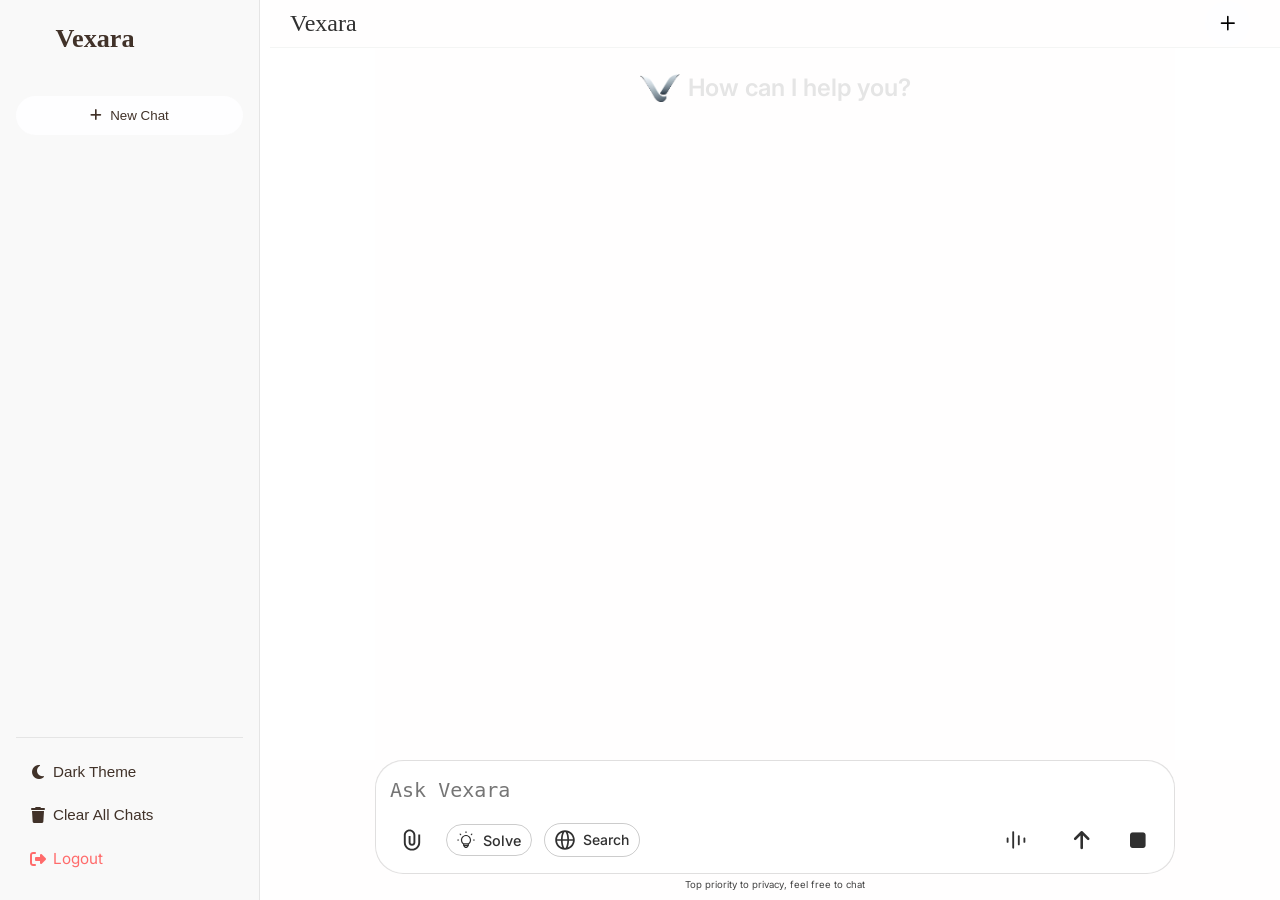
==== index.html @ daf50c67 "Create index.html" ====
<!DOCTYPE html>
<html lang="en">
  <head>
    <meta charset="UTF-8" />
    <meta name="viewport" content="width=device-width, initial-scale=1.0" />
    <title>Vexara AI Assistant</title>
    <link rel="stylesheet" href="https://cdn.jsdelivr.net/npm/katex@0.16.9/dist/katex.min.css">
<script defer src="https://cdn.jsdelivr.net/npm/katex@0.16.9/dist/katex.min.js"></script>
<script defer src="https://cdn.jsdelivr.net/npm/katex@0.16.9/dist/contrib/auto-render.min.js"></script>
    <link rel="manifest" href="/manifest.json">
    <link
      rel="stylesheet"
      href="https://cdnjs.cloudflare.com/ajax/libs/font-awesome/7.0.1/css/all.min.css"
    />
    <link
      href="https://fonts.googleapis.com/icon?family=Material+Icons"
      rel="stylesheet"
    />
    <link
      rel="icon"
      href="/static/images/vexara-new1-removebg-preview.png"
      type="image/png"
    />
    <!-- In your HTML head -->
    <link
      href="https://fonts.googleapis.com/css2?family=Cascadia+Code&display=swap"
      rel="stylesheet"
    />
    <link
      rel="stylesheet"
      href="https://cdnjs.cloudflare.com/ajax/libs/font-awesome/6.0.0/css/all.min.css"
    />

    <link
      rel="stylesheet"
      href="https://cdn-uicons.flaticon.com/uicons-regular-rounded/css/uicons-regular-rounded.css"
    />
    <link
      rel="stylesheet"
      href="https://cdnjs.cloudflare.com/ajax/libs/font-awesome/6.4.0/css/all.min.css"
    />
    <link
      href="https://fonts.googleapis.com/css2?family=Inter:wght@300;400;500;600;700&display=swap"
      rel="stylesheet"
    />
    <link
      rel="stylesheet"
      href="https://cdnjs.cloudflare.com/ajax/libs/highlight.js/11.9.0/styles/github-dark.min.css"
    />
    <link
      rel="stylesheet"
      href="https://cdn-uicons.flaticon.com/3.0.0/uicons-regular-rounded/css/uicons-regular-rounded.css"
    />
    <link rel="stylesheet" href="/static/style.css">

  </head>
  <body>
    <div id="talking-animation">
      Talking
      <div class="talking-animation-bars">
        <span class="talking-bar"></span>
        <span class="talking-bar"></span>
        <span class="talking-bar"></span>
        <span class="talking-bar"></span>
        <span class="talking-bar"></span>
      </div>
    </div>

    <div id="sidebar" class="sidebar">
      <div class="sidebar-header">
        <div class="sidebar-logo">
          <!-- <i class="fas fa-robot"></i> -->
          <img src="/static/images/vexara-new1-removebg-preview.png" alt="V" />
          <span style="font-family: 'Baskerville'"><h3>Vexara</h3></span>
        </div>
        <!-- Renamed hideSidebarBtn to sidebarToggleButton for general use -->
        <!-- In your HTML -->
        <button
          id="sidebarToggleButton"
          class="sidebar-toggle"
          title="Toggle Sidebar"
          aria-label="Toggle Sidebar"
        >
          <i class="bx bx-layout"></i>
        </button>
      </div>

      <button
        class="new-chat-btn"
        onclick="startNewChat()"
        \
        aria-label="Start New Chat"
      >
        <i class="fa-solid fa-plus"></i>
        <span>New Chat</span>
      </button>

      <div
        id="chat-history-list"
        role="navigation"
        aria-label="Chat History"
      ></div>

      <div class="sidebar-footer">
        <div
          id="user-info"
          class="user-info"
          style="display: none"
          role="contentinfo"
        >
          <i class="fas fa-user-circle" aria-hidden="true"></i>
          <span id="user-email" class="user-email"></span>
        </div>
        <button
          class="sidebar-btn"
          onclick="toggleDarkMode()"
          title="Toggle Dark Mode"
          aria-label="Toggle Dark Mode"
        >
          <i class="fas fa-moon" aria-hidden="true"></i>
          <span>Dark Theme</span>
        </button>
        <button
          class="sidebar-btn"
          id="clearAllChatsBtn"
          title="Clear All Chat History"
          aria-label="Clear All Chat History"
        >
          <i class="fas fa-trash" aria-hidden="true"></i>
          <span>Clear All Chats</span>
        </button>
        <a
          href="/logout"
          class="sidebar-btn"
          style="color: #ff6b6b"
          title="Logout"
          aria-label="Logout"
        >
          <i class="fas fa-sign-out-alt" aria-hidden="true"></i>
          <span>Logout</span>
        </a>
      </div>
    </div>

    <!-- Floating button to show sidebar on mobile or in full screen mode -->
    <button
      id="showSidebarBtn"
      class="sidebar-show-btn"
      title="Show Sidebar"
      aria-label="Toggle Sidebar"
    >
      <i class="fi fi-rr-sidebar"></i>
    </button>

    <div class="main">
      <div
        class="top-bar"
        style="display: flex; align-items: center; justify-content: left"
      >
        <h2 style="font-weight: 450; font-style: 'Baskerville'">Vexara</h2>
        <div class="top-bar-title">
          <i class="fa-solid fa-plus new-chat-btn" onclick="startNewChat()"></i>
        </div>
      </div>

      <div class="chat-container" id="chatbox" role="log" aria-live="polite">
        <!-- Initial New Chat Placeholder -->
        <div
        class="loader"
        id="loader"
        aria-live="polite"
        aria-atomic="true"
        style="display: none"
      >
        <div class="typing-indicator">
          <div class="typing-dot"></div>
          <div class="typing-dot"></div>
          <div class="typing-dot"></div>
          <div class="typing-dot"></div>
          <div class="typing-dot"></div>
        </div>
      </div>
        <div
          id="new-chat-placeholder"
          style="
            display: flex;
            align-items: center;
            gap: 8px;
            font-family: 'Segoe UI', 'Inter', sans-serif;
            font-size: 24px;
            font-weight: 600;
            color: #e5e5e5;
          "
        >
          <img
            src="/static/images/vexara-new1-removebg-preview.png"
            alt="V"
            style="width: 40px; height: 40px; object-fit: contain"
          />
          <span>How can I help you?</span>
        </div>

        <div
          class="loader"
          id="loader"
          aria-live="polite"
          aria-atomic="true"
          style="display: none"
        >
          <div class="typing-indicator">
            <div class="typing-dot"></div>
            <div class="typing-dot"></div>
            <div class="typing-dot"></div>
          </div>
        </div>
      </div>

      <!-- Input Area at the bottom -->
      <div class="input-area">
        <!-- Image Preview Container -->
        <div
          id="image-preview-container"
          class="image-preview-container"
          aria-live="polite"
          aria-atomic="true"
        >
          <img
            id="image-preview"
            src="#"
            alt="Image Preview"
            style="display: none"
          />
          <button
            id="clear-image-btn"
            class="clear-image-btn"
            title="Clear Image"
            aria-label="Clear Image Preview"
          >
            <i class="fas fa-times" aria-hidden="true"></i>
          </button>
        </div>

        <form id="multi-action-form" enctype="multipart/form-data">
          <!-- Model Selection Buttons -->

          <div class="input-container" id="input-container">
            <textarea
              id="text-input"
              name="instruction"
              placeholder="Ask Vexara"
              rows="1"
              required
              aria-label="Type your message here"
            ></textarea>

            <div class="input-icons-row">
              <div class="input-icons-left">
                <!-- Attachment button with proper file input -->
                <div class="file-input-wrapper">
                  <button
                    type="button"
                    class="input-icon-btn"
                    id="attach-file-btn"
                    title="Attach File"
                    aria-label="Attach File"
                  >
                    <svg
                      width="22"
                      height="26"
                      viewBox="0 0 16 16"
                      fill="none"
                      xmlns="http://www.w3.org/2000/svg"
                    >
                      <path
                        d="M5.5498 9.75006V5.00006H6.9502V9.75006C6.9502 10.33 7.4201 10.7999 8 10.7999C8.5799 10.7999 9.0498 10.33 9.0498 9.75006V4.50006C9.0498 2.95366 7.7964 1.70026 6.25 1.70026C4.7036 1.70026 3.4502 2.95366 3.4502 4.50006V9.75006C3.4502 12.263 5.4871 14.2999 8 14.2999C10.5129 14.2999 12.5498 12.263 12.5498 9.75006V4.00006H13.9502V9.75006C13.9502 13.0362 11.2861 15.7003 8 15.7003C4.71391 15.7003 2.0498 13.0362 2.0498 9.75006V4.50006C2.04981 2.18047 3.9304 0.299867 6.25 0.299866C8.5696 0.299866 10.4502 2.18046 10.4502 4.50006V9.75006C10.4502 11.1032 9.3531 12.2003 8 12.2003C6.6469 12.2003 5.5498 11.1032 5.5498 9.75006Z"
                        fill="currentColor"
                      ></path>
                    </svg>
                  </button>
                  <!-- Hidden file input, now outside the button for precise control -->
                  <input
                    type="file"
                    id="desktop-file-input"
                    name="image"
                    accept="image/*"
                    style="display: none"
                    aria-label="Upload image file"
                  />
                </div>
                <div
                  class="model-select-group"
                  aria-label="Toggle DeepThink Mode"
                >
                  <!-- Hidden General Option (keeps backend happy) -->
                  <input
                    type="radio"
                    id="modelGeneral"
                    name="modelChoice"
                    value="general"
                    checked
                    aria-checked="true"
                    style="display: none"
                  />

                  <!-- Visible DeepThink Toggle -->
                  <div
                    class="model-option"
                    id="deepthink-toggle"
                    data-active="false"
                  >
                    <svg
                      width="20"
                      height="24"
                      viewBox="0 0 20 20"
                      fill="currentColor"
                      xmlns="http://www.w3.org/2000/svg"
                      class="icon"
                      aria-label=""
                    >
                      <path
                        d="M14.3352 10.0257C14.3352 7.6143 12.391 5.66554 10.0002 5.66537C7.60929 5.66537 5.66528 7.61419 5.66528 10.0257C5.66531 11.5493 6.44221 12.8881 7.61938 13.6683H12.3811C13.558 12.8881 14.3352 11.5491 14.3352 10.0257ZM8.84399 16.9984C9.07459 17.3983 9.50543 17.6683 10.0002 17.6683C10.495 17.6682 10.926 17.3984 11.1565 16.9984H8.84399ZM8.08813 15.6683H11.9114V14.9984H8.08813V15.6683ZM1.66626 9.33529L1.80103 9.34896C2.10381 9.41116 2.3313 9.67914 2.3313 10.0003C2.33115 10.3214 2.10377 10.5896 1.80103 10.6517L1.66626 10.6654H0.833252C0.466091 10.6654 0.168389 10.3674 0.168213 10.0003C0.168213 9.63306 0.465983 9.33529 0.833252 9.33529H1.66626ZM19.1663 9.33529L19.301 9.34896C19.6038 9.41116 19.8313 9.67914 19.8313 10.0003C19.8311 10.3214 19.6038 10.5896 19.301 10.6517L19.1663 10.6654H18.3333C17.9661 10.6654 17.6684 10.3674 17.6682 10.0003C17.6682 9.63306 17.966 9.33529 18.3333 9.33529H19.1663ZM3.0481 3.04818C3.2753 2.82099 3.62593 2.79189 3.88403 2.96224L3.98853 3.04818L4.57739 3.63705L4.66235 3.74154C4.83285 3.99966 4.80464 4.35021 4.57739 4.57748C4.35013 4.80474 3.99958 4.83293 3.74146 4.66244L3.63696 4.57748L3.0481 3.98861L2.96216 3.88412C2.79181 3.62601 2.82089 3.27538 3.0481 3.04818ZM16.012 3.04818C16.2717 2.7886 16.6927 2.78852 16.9524 3.04818C17.2117 3.30786 17.2119 3.72901 16.9524 3.98861L16.3625 4.57748C16.1028 4.83717 15.6818 4.83718 15.4221 4.57748C15.1626 4.31776 15.1625 3.89669 15.4221 3.63705L16.012 3.04818ZM9.33521 1.66634V0.833336C9.33521 0.466067 9.63297 0.168297 10.0002 0.168297C10.3674 0.168472 10.6653 0.466175 10.6653 0.833336V1.66634C10.6653 2.0335 10.3674 2.33121 10.0002 2.33138C9.63297 2.33138 9.33521 2.03361 9.33521 1.66634ZM15.6653 10.0257C15.6653 11.9571 14.7058 13.6634 13.2415 14.6917V16.3333C13.2415 16.7004 12.9444 16.9971 12.5774 16.9974C12.282 18.1473 11.2423 18.9982 10.0002 18.9984C8.75792 18.9984 7.71646 18.1476 7.42114 16.9974C7.05476 16.9964 6.75806 16.7 6.75806 16.3333V14.6917C5.29383 13.6634 4.33523 11.957 4.33521 10.0257C4.33521 6.88608 6.86835 4.33529 10.0002 4.33529C13.132 4.33547 15.6653 6.88618 15.6653 10.0257Z"
                      ></path>
                    </svg>
                    <span >Solve</span>
                  </div>
                </div>
                <!-- ===== Web Search Toggle (replace your old button with this) ===== -->
                <label
                  id="web-search-toggle"
                  class="web-search-toggle"
                  title="Enable web search"
                  role="switch"
                  aria-checked="false"
                >
                  <input
                    id="web-search-checkbox"
                    type="checkbox"
                    aria-label="Enable web search"
                  />
                  <!-- Keep your SVG icon for visual match -->
                  <span class="web-search-icon" aria-hidden="true">
                    <svg
                      width="20"
                      height="24"
                      viewBox="0 0 14 14"
                      fill="none"
                      xmlns="http://www.w3.org/2000/svg"
                      style="color: currentColor"
                    >
                      <path
                        fill-rule="evenodd"
                        clip-rule="evenodd"
                        d="M7.00003 0.150452C10.7832 0.150452 13.8496 3.21691 13.8496 7.00006C13.8496 10.7832 10.7832 13.8497 7.00003 13.8497C3.21688 13.8497 0.150421 10.7832 0.150421 7.00006C0.150421 3.21691 3.21688 0.150452 7.00003 0.150452ZM5.37796 7.59967C5.4267 9.0321 5.64754 10.2966 5.97366 11.2198C6.15996 11.7471 6.36946 12.1302 6.57327 12.3702C6.77751 12.6106 6.92343 12.6505 7.00003 12.6505C7.07663 12.6505 7.22255 12.6106 7.42679 12.3702C7.6306 12.1302 7.8401 11.7471 8.0264 11.2198C8.35252 10.2966 8.57336 9.0321 8.6221 7.59967H5.37796ZM1.38187 7.59967C1.61456 9.80498 3.11593 11.6305 5.14261 12.336C5.03268 12.1129 4.93227 11.8725 4.8428 11.6192C4.46342 10.5452 4.22775 9.13994 4.17874 7.59967H1.38187ZM9.82132 7.59967C9.77232 9.13994 9.53664 10.5452 9.15726 11.6192C9.06774 11.8726 8.96648 12.1127 8.85648 12.336C10.8836 11.6307 12.3855 9.8053 12.6182 7.59967H9.82132ZM7.00003 1.34967C6.92343 1.34967 6.77751 1.38955 6.57327 1.62994C6.36946 1.86994 6.15996 2.25297 5.97366 2.78033C5.64754 3.70357 5.4267 4.96802 5.37796 6.40045H8.6221C8.57336 4.96802 8.35252 3.70357 8.0264 2.78033C7.8401 2.25297 7.6306 1.86994 7.42679 1.62994C7.22255 1.38955 7.07663 1.34967 7.00003 1.34967ZM8.85648 1.66315C8.96663 1.88662 9.06763 2.12721 9.15726 2.38092C9.53664 3.45494 9.77232 4.86018 9.82132 6.40045H12.6182C12.3855 4.19471 10.8837 2.36834 8.85648 1.66315ZM5.14261 1.66315C3.11578 2.36856 1.61457 4.19503 1.38187 6.40045H4.17874C4.22775 4.86018 4.46342 3.45494 4.8428 2.38092C4.93237 2.12736 5.03253 1.88651 5.14261 1.66315Z"
                        fill="currentColor"
                      ></path>
                    </svg>
                  </span>
                  <span class="web-search-label">Search</span>
                </label>

                <!-- ===== Styles (paste into your stylesheet or <head>) ===== -->
                <style>
                  .web-search-toggle {
                    display: inline-flex;
                    align-items: center;
                    gap: 8px;
                    padding: 6px 10px;
                    font-size: 0.9rem; /* slightly smaller text */
                    font-weight: 500;
                    border-radius: 30px;
                    border: 1px solid var(--web-search);
                    cursor: pointer;
                    user-select: none;
                    font-size: 14px;
                    transition: transform 0.12s ease, box-shadow 0.12s ease,
                      background 0.12s ease, color 0.12s ease;
                    background: transparent;
                    color: var(--text-color, #111);
                  }
                  .web-search-toggle .web-search-icon {
                    display: inline-flex;
                    width: 20px;
                    height: 20px;
                    align-items: center;
                    justify-content: center;
                  }
                  .web-search-toggle input {
                    display: none;
                  } /* hide native checkbox */
                  /* Selected state */
                  .web-search-toggle.selected {
                    background: var(--accent-color, #6a0dad);
                    color: #fff;
                    box-shadow: 0 6px 20px rgba(0, 0, 0, 0.12);
                    transform: translateY(-1px);
                    border: none;
                  }
                  /* .dark-mode.web-search-toggle.selected{
    background: black;
    color: #fff;
    border: 4px solid rgb(255, 255, 255);
  } */

                  /* small hover polish */
                  .web-search-toggle:hover {
                    transform: translateY(-0.5px);
                  }
                  .web-search-label {
                    line-height: 1;
                  }
                  @media (max-width: 600px) {
                    .web-search-toggle {
                      font-size: 12px;
                      padding: 5px 10px;
                      gap: 6px;
                    }
                    .web-search-toggle .web-search-icon {
                      width: 18px;
                      height: 18px;
                    }
                  }
                </style>

                <!-- ===== Script (paste near end of body, after other scripts for safety) ===== -->
                <script>
                  (function () {
                    // Robust initialization after DOM ready
                    function initToggle() {
                      // 1) replace old button if present (removes any old click handler attached by app.js)
                      const oldBtn = document.getElementById("web-search-btn");
                      if (oldBtn) {
                        // create the new label element from the existing markup (we already placed markup above),
                        // but if user didn't paste the label HTML, fallback to creating programmatically:
                        const existingToggle =
                          document.getElementById("web-search-toggle");
                        if (existingToggle) {
                          oldBtn.replaceWith(existingToggle);
                        } else {
                          // nothing to replace with; bail (user should include the HTML snippet)
                          console.warn(
                            "web-search-toggle markup not found — please paste the provided label HTML into your page."
                          );
                        }
                      }

                      const label =
                        document.getElementById("web-search-toggle");
                      const checkbox = document.getElementById(
                        "web-search-checkbox"
                      );

                      if (!label || !checkbox) {
                        console.warn("Web search toggle elements not found.");
                        return;
                      }

                      // 2) restore state from localStorage
                      const saved = localStorage.getItem(
                        "vexara_web_search_enabled"
                      );
                      const initiallyEnabled = saved === "1";
                      window.isWebSearchEnabled = !!initiallyEnabled;
                      checkbox.checked = window.isWebSearchEnabled;
                      label.classList.toggle(
                        "selected",
                        window.isWebSearchEnabled
                      );
                      label.setAttribute(
                        "aria-checked",
                        window.isWebSearchEnabled ? "true" : "false"
                      );

                      // 3) change handler (update UI + persist)
                      checkbox.addEventListener("change", (e) => {
                        const enabled = !!checkbox.checked;
                        window.isWebSearchEnabled = enabled;
                        localStorage.setItem(
                          "vexara_web_search_enabled",
                          enabled ? "1" : "0"
                        );
                        label.classList.toggle("selected", enabled);
                        label.setAttribute(
                          "aria-checked",
                          enabled ? "true" : "false"
                        );
                      });

                      // 4) clicking the label toggles the checkbox but prevent accidental form submits / bubbling
                      label.addEventListener("click", function (e) {
                        // prevent click from submitting forms or bubbling; checkbox will toggle as normal
                        e.preventDefault();
                        e.stopPropagation();
                        checkbox.checked = !checkbox.checked;
                        checkbox.dispatchEvent(
                          new Event("change", { bubbles: true })
                        );
                      });

                      // 5) Monkeypatch askAI so existing calls that don't pass performSearch use the checkbox state
                      //    This is safe: if a caller passes true/false explicitly, it will be honored.
                      function wrapAskAIWhenReady() {
                        if (window.askAI && !window._askAIWrapped) {
                          const orig = window.askAI;
                          window.askAI = async function (
                            instruction,
                            modelChoice,
                            performSearch
                          ) {
                            if (
                              typeof performSearch === "undefined" ||
                              performSearch === null
                            ) {
                              performSearch = !!window.isWebSearchEnabled;
                            }
                            return await orig.call(
                              this,
                              instruction,
                              modelChoice,
                              performSearch
                            );
                          };
                          window._askAIWrapped = true;
                          console.log(
                            "askAI wrapped to use web-search toggle when performSearch is omitted."
                          );
                        } else if (!window.askAI) {
                          // If askAI not defined yet, try a few times (this won't run forever)
                          let tries = 0;
                          const t = setInterval(() => {
                            tries++;
                            if (window.askAI) {
                              clearInterval(t);
                              wrapAskAIWhenReady();
                            } else if (tries > 30) {
                              clearInterval(t);
                              console.warn(
                                "askAI not found after waiting — web-search toggle wrapper not applied."
                              );
                            }
                          }, 100); // try for ~3s
                        }
                      }
                      wrapAskAIWhenReady();

                      // 6) Expose a global helper (optional) in case other UI wants to show the state
                      window.setWebSearchUI = function (bool) {
                        checkbox.checked = !!bool;
                        checkbox.dispatchEvent(
                          new Event("change", { bubbles: true })
                        );
                      };
                    }

                    if (document.readyState === "loading") {
                      document.addEventListener("DOMContentLoaded", initToggle);
                    } else {
                      initToggle();
                    }
                  })();
                </script>
              </div>

              <div class="input-icons-right">
                <button
                  style="margin-right: 10px"
                  type="button"
                  id="voice-talk-btn"
                  class="input-icon-btn"
                  title="Toggle Voice Talk"
                  aria-label="Toggle Voice Talk"
                >
                  <svg
                    width="40"
                    height="40"
                    viewBox="0 0 20 20"
                    fill="currentColor"
                    xmlns="http://www.w3.org/2000/svg"
                    class="icon"
                  >
                    <path
                      d="M7.33496 15.5V4.5C7.33496 4.13275 7.63275 3.83499 8 3.83496C8.36727 3.83496 8.66504 4.13273 8.66504 4.5V15.5C8.66504 15.8673 8.36727 16.165 8 16.165C7.63275 16.165 7.33496 15.8673 7.33496 15.5ZM11.335 13.1309V7.20801C11.335 6.84075 11.6327 6.54298 12 6.54297C12.3673 6.54297 12.665 6.84074 12.665 7.20801V13.1309C12.665 13.4981 12.3672 13.7959 12 13.7959C11.6328 13.7959 11.335 13.4981 11.335 13.1309ZM3.33496 11.3535V8.81543C3.33496 8.44816 3.63273 8.15039 4 8.15039C4.36727 8.15039 4.66504 8.44816 4.66504 8.81543V11.3535C4.66504 11.7208 4.36727 12.0186 4 12.0186C3.63273 12.0186 3.33496 11.7208 3.33496 11.3535ZM15.335 11.3535V8.81543C15.335 8.44816 15.6327 8.15039 16 8.15039C16.3673 8.15039 16.665 8.44816 16.665 8.81543V11.3535C16.665 11.7208 16.3673 12.0186 16 12.0186C15.6327 12.0186 15.335 11.7208 15.335 11.3535Z"
                    ></path>
                  </svg>
                </button>

                <button
                  type="submit"
                  class="submit-btn"
                  id="send-btn"
                  title="Send Message"
                  aria-label="Send Message"
                >
                  <i class="fa-solid fa-arrow-up"></i>
                </button>

                <button
                  type="button"
                  class="stop-btn"
                  id="stop-btn"
                  title="Stop Response"
                  aria-label="Stop AI Response"
                >
                  <i class="fas fa-stop" aria-hidden="true"></i>
                </button>
              </div>
            </div>

            <!-- Voice indicator area -->
            <div
              id="voice-indicator-area"
              class="voice-indicator-area"
              aria-live="polite"
              aria-atomic="true"
            >
              <span id="voice-status-text"></span>
            </div>
          </div>
          <div
            style="
              display: flex;
              justify-content: center;
              width: 100%;
              position: relative;
              top: 5px;
            "
          >
            <p
              style="
                font-size: 0.6rem;
                color: var(--text-color);
                text-align: center;
                margin: 0;
                opacity: 0.9;
              "
            >
              Top priority to privacy, feel free to chat
            </p>
          </div>
        </form>
      </div>

      <!-- Loading Indicator -->
      <div
        class="loader"
        id="loader"
        aria-live="polite"
        aria-atomic="true"
        style="display: none"
      >
        <div class="typing-indicator">
          <div class="typing-dot"></div>
          <div class="typing-dot"></div>
          <div class="typing-dot"></div>
          <div class="typing-dot"></div>
          <div class="typing-dot"></div>
        </div>
      </div>
    </div>

    <!-- NEW: Voice Mode Full-Screen Overlay -->
    <div
      id="voice-mode-overlay"
      role="dialog"
      aria-modal="true"
      aria-label="Voice Interaction Mode"
    >
      <div class="status-text">Standard voice</div>
      <canvas
        id="voice-circle-canvas"
        role="img"
        aria-label="Voice Activity Visualizer"
      ></canvas>
      <div class="control-buttons">
        <button
          id="mic-control-btn"
          class="control-button"
          aria-label="Toggle Microphone"
        >
          <i class="fas fa-microphone" aria-hidden="true"></i>
        </button>
        <button
          id="screen-share-btn"
          class="control-button"
          title="Toggle Screen Share"
          aria-label="Toggle Screen Share"
        >
          <i class="fas fa-desktop" aria-hidden="true"></i>
        </button>
        <button
          id="close-voice-mode-btn"
          class="control-button"
          aria-label="Close Voice Mode"
        >
          <i class="fas fa-times" aria-hidden="true"></i>
        </button>
      </div>
    </div>

    <!-- NEW: Screen Share Preview Container -->
    <div
      id="screen-share-preview-container"
      role="dialog"
      aria-modal="true"
      aria-label="Screen Share Preview"
    >
      <video
        id="screen-share-preview-video"
        autoplay
        aria-label="Screen Share Video Feed"
      ></video>
    </div>

    <!-- Confirmation Modal for Clear All Chats -->
    <div
      id="confirmModal"
      class="modal"
      role="dialog"
      aria-modal="true"
      aria-labelledby="modalTitle"
      aria-describedby="modalDescription"
    >
      <div class="modal-content">
        <h3 id="modalTitle">Clear All Chats?</h3>
        <p id="modalDescription">
          Are you sure you want to clear all chat history? This action cannot be
          undone.
        </p>
        <div class="modal-buttons">
          <button
            class="modal-btn cancel"
            onclick="hideModal()"
            aria-label="Cancel"
          >
            Cancel
          </button>
          <button
            class="modal-btn confirm"
            id="confirmClearBtn"
            aria-label="Confirm Clear All"
          >
            Clear All
          </button>
        </div>
      </div>
    </div>

    <!-- NEW: Code Update Modal -->
    <div
      id="codeUpdateModal"
      class="modal"
      role="dialog"
      aria-modal="true"
      aria-labelledby="codeUpdateModalTitle"
    >
      <div class="modal-content">
        <h3 id="codeUpdateModalTitle">Update Code File</h3>
        <p>
          Paste the updated code below. Select the file to update (e.g.,
          `index.html` or `test.py`).
        </p>
        <select id="fileToUpdateSelect" aria-label="Select file to update">
          <option value="index.html">index.html (Frontend HTML/JS)</option>
          <option value="test.py">test.py (Backend Python)</option>
          <option value="script.py">
            script.py (Backend Python - if applicable)
          </option>
        </select>
        <textarea
          id="codeUpdateTextarea"
          placeholder="Paste your updated code here..."
          aria-label="Code to update"
        ></textarea>
        <div class="modal-buttons">
          <button
            class="modal-btn cancel"
            onclick="document.getElementById('codeUpdateModal').style.display='none';"
            aria-label="Cancel"
          >
            Cancel
          </button>
          <button
            class="modal-btn confirm"
            id="applyCodeUpdateBtn"
            aria-label="Apply Code Update"
          >
            Apply Update
          </button>
        </div>
      </div>
    </div>

    <!-- Camera Options (for mobile file upload) -->
    <div
      class="camera-options"
      role="dialog"
      aria-modal="true"
      aria-label="Choose Image Source"
    >
      <div
        class="camera-option"
        id="take-photo"
        tabindex="0"
        role="button"
        aria-label="Take Photo"
      >
        <i class="fas fa-camera" aria-hidden="true"></i>
        <span>Take Photo</span>
        <!-- Hidden input directly inside the clickable area -->
        <input
          type="file"
          id="take-photo-input"
          name="image"
          accept="image/*"
          capture="environment"
          style="
            opacity: 0;
            position: absolute;
            top: 0;
            left: 0;
            width: 100%;
            height: 100%;
            cursor: pointer;
            z-index: 1;
          "
        />
      </div>
      <div
        class="camera-option"
        id="upload-photo"
        tabindex="0"
        role="button"
        aria-label="Choose from Gallery"
      >
        <i class="fas fa-images" aria-hidden="true"></i>
        <span>Choose from Gallery</span>
        <!-- Hidden input directly inside the clickable area -->
        <input
          type="file"
          id="upload-photo-input"
          name="image"
          accept="image/*"
          style="
            opacity: 0;
            position: absolute;
            top: 0;
            left: 0;
            width: 100%;
            height: 100%;
            cursor: pointer;
            z-index: 1;
          "
        />
      </div>
      <div
        class="camera-option cancel"
        id="cancel-camera"
        tabindex="0"
        role="button"
        aria-label="Cancel"
      >
        <i class="fas fa-times" aria-hidden="true"></i>
        <span>Cancel</span>
      </div>
    </div>

    <script src="https://cdnjs.cloudflare.com/ajax/libs/highlight.js/11.9.0/highlight.min.js"></script>
    <script src="https://cdnjs.cloudflare.com/ajax/libs/marked/4.0.0/marked.min.js"></script>  
    <script src="/static/bott.js"></script>                  
    <script src="/static/local-voice-module.js?v=3"></script>
<!-- SECOND -->
    <script>
      document.addEventListener("DOMContentLoaded", function () {
        const inputContainer = document.querySelector(".input-container");
        const textInput = document.getElementById("text-input");
        const sendBtn = document.getElementById("send-btn");
        const stopBtn = document.getElementById("stop-btn");
        const fileInput = document.getElementById("file-input");
        const attachBtn = document.getElementById("attach-file-btn");

        // Focus textarea when clicking anywhere in the container
        inputContainer.addEventListener("click", function (e) {
          if (
            !e.target.closest(".input-icon-btn") &&
            !e.target.closest(".submit-btn") &&
            !e.target.closest(".stop-btn") &&
            e.target !== fileInput
          ) {
            textInput.focus();
          }
        });

        // Auto-resize textarea
        textInput.addEventListener("input", function () {
          this.style.height = "auto";
          this.style.height = this.scrollHeight + "px";
        });

        // File input
        attachBtn.addEventListener("click", function () {
          fileInput.click();
        });

        fileInput.addEventListener("change", function () {
          if (this.files && this.files[0]) {
            console.log("File selected:", this.files[0].name);
          }
        });

        // ✅ Show and hide stop button explicitly
        function showStopButton() {
          stopBtn.style.display = "inline-flex";
          sendBtn.style.display = "none";
        }

        function hideStopButton() {
          stopBtn.style.display = "none";
          sendBtn.style.display = "inline-flex";
        }

        // When send is clicked
        sendBtn.addEventListener("click", function () {
          if (textInput.value.trim() !== "") {
            showStopButton();

            // Simulate AI response completion
            setTimeout(function () {
              hideStopButton();
            }, 3000);
          }
        });

        // Stop button click
        stopBtn.addEventListener("click", function () {
          hideStopButton();
          console.log("AI response stopped");
        });

        // Initially hide stop button
        hideStopButton();
      });
    </script>
    <script>
      document.addEventListener("DOMContentLoaded", function () {
        const inputContainer = document.querySelector(".input-container");
        const textInput = document.getElementById("text-input");
        const sendBtn = document.getElementById("send-btn");
        const stopBtn = document.getElementById("stop-btn");
        const fileInput = document.getElementById("file-input");
        const attachBtn = document.getElementById("attach-file-btn");

        // Focus textarea when clicking anywhere in the container
        inputContainer.addEventListener("click", function (e) {
          // Don't focus if clicking on a button or file input
          if (
            !e.target.closest(".input-icon-btn") &&
            !e.target.closest(".submit-btn") &&
            !e.target.closest(".stop-btn") &&
            e.target !== fileInput
          ) {
            textInput.focus();
          }
        });

        // Auto-resize textarea as user types
        textInput.addEventListener("input", function () {
          this.style.height = "auto";
          this.style.height = this.scrollHeight + "px";
        });

        // File input functionality
        attachBtn.addEventListener("click", function () {
          fileInput.click();
        });

        fileInput.addEventListener("change", function (e) {
          if (this.files && this.files[0]) {
            // Handle file selection here
            console.log("File selected:", this.files[0].name);
            // You can show a preview or process the file
          }
        });

        // Function to show stop button (when AI is responding)
        function showStopButton() {
          stopBtn.style.display = "inline-flex";
          sendBtn.style.display = "none";
        }

        // Function to hide stop button (when AI is done responding)
        function hideStopButton() {
          stopBtn.style.display = "none";
          sendBtn.style.display = "inline-flex";
        }

        // Example usage - call these functions when AI starts/stops responding
        sendBtn.addEventListener("click", function () {
          if (textInput.value.trim() !== "") {
            showStopButton();

            // Simulate AI response (remove this in your actual implementation)
            setTimeout(function () {
              hideStopButton();
            }, 3000);
          }
        });

        // Stop button functionality
        stopBtn.addEventListener("click", function () {
          // Stop AI response logic here
          hideStopButton();
          console.log("AI response stopped");
        });

        // ✅ FIX: Hide the stop button when the page loads
        hideStopButton();
      });
    </script>
    <script>
      // Function to show loader at the response position
      function showLoader() {
        const loader = document.getElementById("loader");
        loader.style.display = "block";
        // Scroll to the loader position
        loader.scrollIntoView({ behavior: "smooth", block: "nearest" });
      }

      // Function to hide loader
      function hideLoader() {
        document.getElementById("loader").style.display = "none";
      }
    </script>
    <script>
      function copyToClipboard(button) {
        // Find the <code> element inside the same code block
        const codeBlock = button.closest('.code-block');
        const codeElement = codeBlock.querySelector('code');
        const text = codeElement.innerText;
      
        // Copy to clipboard using Clipboard API
        navigator.clipboard.writeText(text).then(() => {
          // Change button text temporarily to "Copied!"
          const originalText = button.innerHTML;
          button.innerHTML = '<i class="fas fa-check" aria-hidden="true"></i> Copied!';
          button.classList.add('copied');
      
          // Restore after 2 seconds
          setTimeout(() => {
            button.innerHTML = originalText;
            button.classList.remove('copied');
          }, 2000);
        }).catch(err => {
          console.error('Failed to copy code: ', err);
          alert('Failed to copy code.');
        });
      }
      </script>
      
    <script>
      const deepthinkToggle = document.getElementById("deepthink-toggle");
      const generalInput = document.getElementById("modelGeneral");

      deepthinkToggle.addEventListener("click", () => {
        const isActive = deepthinkToggle.getAttribute("data-active") === "true";

        if (isActive) {
          // Switch OFF DeepThink -> select general input
          deepthinkToggle.setAttribute("data-active", "false");
          generalInput.checked = true;
          console.log("🔄 Switched back to General Mode");
        } else {
          // Switch ON DeepThink -> create & check a hidden input dynamically
          deepthinkToggle.setAttribute("data-active", "true");

          // remove old hidden deepthink if exists
          let deepthinkInput = document.getElementById("modelDeepThink");
          if (!deepthinkInput) {
            deepthinkInput = document.createElement("input");
            deepthinkInput.type = "radio";
            deepthinkInput.name = "modelChoice";
            deepthinkInput.value = "deep_think";
            deepthinkInput.id = "modelDeepThink";
            deepthinkInput.style.display = "none";
            deepthinkToggle.parentElement.appendChild(deepthinkInput);
          }
          deepthinkInput.checked = true;

          console.log("🧠 DeepThink Mode Activated");
        }
      });
    </script>
    <script>
      document.addEventListener("DOMContentLoaded", () => {
        const webSearchBtn = document.getElementById("web-search-btn");
        const multiActionForm = document.getElementById("multi-action-form");
        let isWebSearchEnabled = false;

        // ✅ Toggle Web Search Mode
        webSearchBtn.addEventListener("click", () => {
          isWebSearchEnabled = !isWebSearchEnabled;
          webSearchBtn.classList.toggle("selected", isWebSearchEnabled);
        });

        // ✅ Intercept form submit to include web search flag
        multiActionForm.addEventListener("submit", async (e) => {
          e.preventDefault();

          const textInput = document.getElementById("text-input");
          const userText = textInput.value.trim();
          if (!userText) return;

          // Detect selected model choice
          const selectedModelRadio = document.querySelector(
            "input[name='modelChoice']:checked"
          );
          const modelChoice = selectedModelRadio
            ? selectedModelRadio.value
            : "general";

          // Show user message
          addMessage(userText, "user", null, new Date());

          // ✅ Perform AI request with web search if enabled
          if (isWebSearchEnabled) {
            await askAI(userText, modelChoice, true);
          } else {
            await askAI(userText, modelChoice, false);
          }
        });
      });
    </script>

    <style>
      /* ✅ Web Search Button Active State */
      #web-search-btn.selected {
        background: var(--accent-color);
        color: white;
        border-radius: 10px;
        box-shadow: 0 0 10px var(--accent-color);
      }
      /* Thinking Process Styles */

      .thinking {
        font-size: 0.8rem;
        color: rgba(128, 128, 128, 0.8); /* greyed out */
        margin-top: 6px;
        padding-left: 8px;
        border-left: 2px dashed #ccc;
        display: none; /* hidden by default */
      }

      .thinking.show {
        display: block;
      }

      .toggle-thinking {
        font-size: 0.75rem;
        background: none;
        border: none;
        color: #888;
        cursor: pointer;
        margin-top: 4px;
      }
    </style>

    <script>
      function addBotMessage(content, thinking = null) {
        const messageDiv = document.createElement("div");
        messageDiv.classList.add("bot-message");

        // Main AI answer
        const answerDiv = document.createElement("div");
        answerDiv.classList.add("answer");
        answerDiv.innerHTML = content;
        messageDiv.appendChild(answerDiv);

        // Optional reasoning trace
        if (thinking) {
          const thinkingDiv = document.createElement("div");
          thinkingDiv.classList.add("thinking");
          thinkingDiv.innerHTML = thinking;

          const toggleBtn = document.createElement("button");
          toggleBtn.classList.add("toggle-thinking");
          toggleBtn.textContent = "Show Thinking";
          toggleBtn.onclick = function () {
            thinkingDiv.classList.toggle("show");
            toggleBtn.textContent = thinkingDiv.classList.contains("show")
              ? "Hide Thinking"
              : "Show Thinking";
          };

          messageDiv.appendChild(toggleBtn);
          messageDiv.appendChild(thinkingDiv);
        }

        document.querySelector("#chat-container").appendChild(messageDiv);
        document.querySelector("#chat-container").scrollTop =
          document.querySelector("#chat-container").scrollHeight;
      }
    </script>
  </body>
</html>
---- static/style.css ----
:root {
    --primary-color: #8a8a8b; /* ChatGPT green */
    --primary-light: #18cd9f;
    --accent-color: #6a0dad; /* A subtle purple/blue for some accents */
    --bg-color: #ffffff; /* Light gray for body background */
    --text-color: #303030; /* Darker text */
    --text-light: #606060;
    --sidebar-bg: #f9f9f9; /* Dark background for sidebar */
    --sidebar-text: #413229;
    --chat-bg: #fffefe; /* White chat background */
    --user-message-bg: #f5f4f5; /* Lighter blue for user messages, or a very light gray if preferred */
    --bot-message-bg: transparent;
    /* Very light gray for bot messages */
    --code-bg: #2d2d2d; /* Dark code blocks */
    --code-text-color: #f8f8f2; /* Light text for code */
    --border-radius: 10px; /* Slightly more rounded corners for main elements */
    --border-radius-sm: 6px; /* Smaller radius for buttons/inputs */
    --shadow: 0 1px 3px rgba(0, 0, 0, 0.1); /* Softer shadows */
    --shadow-md: 0 4px 6px rgba(0, 0, 0, 0.1);
    --web-search: rgba(0, 0, 0, 0.2);
    --transition: all 0.2s ease-in-out; /* Smooth transitions */
    --model-text-color: black;
    --text-input-bg:#ffffff
  }
  
  /* Dark Mode Variables */
  .dark-mode {
    --model-text-color: white;
    --primary-color: #929292;
    --primary-light: #52a167;
    --accent-color: #6a0dad; /* A deeper, more subtle purple */
    --bg-color: #212121; /* Very dark background with a hint of gray */
    --text-color: #ffffff; /* Soft, readable gray for primary text */
    --text-light: #7c7c7c; /* Subtle gray for secondary text */
    --sidebar-bg: #1a1a1a; /* Distinct from main background */
    --sidebar-text: #e0e0e0;
    --chat-bg: #212121;
    --user-message-bg: #303030;
    --text-input-bg:#303030;
    --bot-message-bg: transparent;
    --code-bg: #1e1e1e;
    --code-text-color: #f0f0f0;
    --shadow: 0 2px 4px rgba(0, 0, 0, 0.5); /* Stronger shadow for depth */
    --shadow-md: 0 6px 10px rgba(0, 0, 0, 0.6);
    --web-search: rgba(255, 255, 255, 0.439);
  }
  
  /* Base Styles */
  * {
    margin: 0;
    padding: 0;
    box-sizing: border-box;
  }
  /* Mobile-specific fixes */
  @media (max-width: 768px) {
    .main {
      height: 100vh;
      height: -webkit-fill-available;
    }
  
    #chatbox {
      padding-bottom: 35px; /* Extra space at bottom */
    }
  
    .chat-message {
      word-wrap: break-word;
      overflow-wrap: break-word;
    }
    /* Ensure proper scrolling on mobile */
    #chatbox {
      overflow-y: scroll;
      -webkit-overflow-scrolling: touch; /* Momentum scrolling */
      scroll-behavior: smooth;
    }
  
    /* Fix for iOS Safari */
    @supports (-webkit-touch-callout: none) {
      #chatbox {
        height: -webkit-fill-available;
      }
    }
  }
  
  body {
    font-family: system-ui, -apple-system, BlinkMacSystemFont, "Segoe UI",
      Roboto, Oxygen, Ubuntu, Cantarell, "Open Sans", "Helvetica Neue",
      sans-serif;
    background-color: var(--bg-color);
    color: var(--text-color);
    transition: var(--transition);
    display: flex;
    min-height: 100vh; /* Ensures body takes full viewport height */
    overflow: hidden; /* Prevents body scroll when sidebar is fixed */
  }
  
  /* Sidebar Styles */
  .sidebar {
    width: 260px; /* Slightly narrower like ChatGPT */
    background: var(--sidebar-bg);
    color: var(--sidebar-text);
    padding: 16px; /* Reduced padding slightly */
    display: flex;
    flex-direction: column;
    height: 100vh;
    flex-shrink: 0;
    transition: width 0.3s ease, padding 0.3s ease, transform 0.3s ease;
    overflow-x: hidden;
    position: relative;
    z-index: 100;
    border-right: 1px solid rgba(48, 48, 48, 0.099); /* Subtle border */
  }
  .dark-mode .sidebar {
    border-right: 1px solid rgba(255, 255, 255, 0.05);
  }
  
  .sidebar.collapsed {
    width: 70px; /* Collapsed width */
    padding: 16px 10px; /* Adjust padding for collapsed state */
    min-width: 70px; /* Ensures it collapses to this width */
    background-color: #ffffff;
    border-right: 1px solid rgba(48, 48, 48, 0.099);
  }
  .dark-mode .sidebar.sidebar.collapsed {
    background-color: #212121;
    border-right: 1px solid #2c2c2c;
  }
  
  /* Main Content Styles */
  .main {
    flex: 1; /* Takes remaining space */
    display: flex;
    flex-direction: column;
    height: 100vh; /* Ensure main also takes full viewport height */
    margin-left: 260px; /* Default margin for desktop, equals sidebar width */
    transition: margin-left 0.5s ease;
    position: relative; /* For z-index context */
    
  }
  
  .main.full-width {
    /* Applied when sidebar is collapsed on desktop */
    margin-left: 50px; /* Adjusted margin when sidebar is collapsed */
  }
  
  .main.full-screen {
    /* For true full screen chat (sidebar hidden) */
    margin-left: 0;
    width: 100%;
  }
  
  /* Floating sidebar toggle button */
  #showSidebarBtn {
    display: none;
    position: fixed;
    top: -10px;
    left: 15px;
    z-index: 100;
    background: transparent; /* Use transparent */
    color: black; /* Match sidebar text color */
    border: none;
    width: 40px;
    height: 40px;
    border-radius: 50%;
    font-size: 1.2rem;
    cursor: ew-resize;
    box-shadow: none; /* Remove shadow for a clean flat look */
    transition: var(--transition);
    align-items: center;
    justify-content: center;
    margin-top: 120px;
  }
  .dark-mode #showSidebarBtn {
    color: white;
  }
  .dark-mode .sidebar-show-btn {
    color: white;
  }
  
  /* Optional hover effect */
  .dark-mode #showSidebarBtn:hover {
    background: rgba(255, 255, 255, 0.1);
    transform: scale(1.05);
  }
  #showSidebarBtn:hover {
    background: #dee2ec;
    transform: scale(1.05);
  }
  
  /* Sidebar Toggle button inside the sidebar header */
  .sidebar-toggle {
    background: none;
    border: none;
    color: var(--sidebar-text);
    font-size: 1.1rem; /* Slightly smaller for internal toggle */
    cursor: ew-resize;
    padding: 0;
    display: flex;
    align-items: center;
    justify-content: center;
    width: 45px;
    height: 45px;
    border-radius: 50%;
    transition: var(--transition);
  }
  
  .sidebar-toggle:hover {
    background: rgba(255, 255, 255, 0.1);
  }
  
  .sidebar.collapsed .sidebar-toggle {
    transform: rotate(180deg); /* Rotate for collapsed state */
  }
  .dark-mode .sidebar.collapsed .sidebar-toggle:hover {
    background: rgba(255, 255, 255, 0.5);
  }
  
  /* Responsive Adjustments */
  @media (min-width: 769px) {
    .main {
      margin-left: 10px; /* Default margin for desktop */
    }
    .sidebar.collapsed + .main {
      /* When sidebar is collapsed, main takes full width */
      margin-left: 70px; /* Adjusted margin when sidebar is collapsed */
    }
    /* #showSidebarBtn is now used on desktop too when sidebar is fully hidden */
  }
  
  @media (max-width: 768px) {
    /* On mobile, sidebar is fixed and slides out */
    .sidebar {
      position: fixed;
      left: 0;
      top: 0;
      height: 100%;
      transform: translateX(-100%); /* Hidden off-screen */
      width: 260px; /* Fixed width when visible */
      z-index: 100; /* Ensure it's above main content */
      box-shadow: var(--shadow-md);
    }
    .sidebar.visible {
      /* Class to show sidebar on mobile */
      transform: translateX(0);
    }
    .main {
      margin-left: 0; /* Main content always full width on mobile */
      width: 100%;
    }
    #showSidebarBtn {
      display: flex !important;
      position: fixed;
      top: -110px; /* Show floating button on mobile */
      left: 1%;
    }
    .sidebar-toggle {
      display: none;
      visibility: hidden;
    }
  
    /* Hide most sidebar content when collapsed on desktop, or when mobile */
    .sidebar.collapsed .sidebar-header span,
    .sidebar.collapsed .new-chat-btn span,
    .sidebar.collapsed #chat-history-list,
    .sidebar.collapsed .sidebar-footer > *:not(.sidebar-toggle) {
      /* Exclude toggle for specific hide */
      opacity: 0;
      pointer-events: none;
      transition: opacity 0.1s ease;
    }
    /* Show content when not collapsed on desktop, or when mobile and visible */
    .sidebar:not(.collapsed) .sidebar-header span,
    .sidebar:not(.collapsed) .new-chat-btn span,
    .sidebar:not(.collapsed) #chat-history-list,
    .sidebar:not(.collapsed) .sidebar-footer > *:not(.sidebar-toggle) {
      opacity: 1;
      pointer-events: all;
    }
  }
  sidebar.collapsed #chat-history-list {
    display: none;
  }
  
  /* Sidebar Content */
  .sidebar-header {
    display: flex;
    justify-content: space-between;
    align-items: center;
    margin-bottom: 20px;
    padding-bottom: 15px;
    /* border-bottom: 1px solid rgba(48, 48, 48, 0.099); */
  }
  
  /* Logo Styling */
  .sidebar-logo {
    font-size: 1.4rem;
    font-weight: 700;
    color: #413229;
    display: flex;
    align-items: center;
    gap: 10px;
    white-space: nowrap;
    transition: all 0.3s ease;
  }
  .dark-mode .sidebar-logo {
    color: white;
  }
  .sidebar-logo span {
    position: relative;
    left: 50%;
    font-weight: bolder;
  }
  
  /* ✅ Hide image by default (sidebar open) */
  .sidebar-logo img {
    display: none;
  }
  
  /* ✅ Show only when sidebar is collapsed */
  .sidebar.collapsed .sidebar-logo img {
    display: inline-block;
    height: 60px;
    width: 60px;
    /* background-size: cover; */
    background-repeat: no-repeat;
    padding: 8px;
    /* border-radius: 24px;  */
    transition: all 0.3s ease;
  }
  
  /* Hover effect for a modern feel */
  /* .sidebar.collapsed .sidebar-logo img:hover {
  cursor: pointer;
  
  } */
  
  /* Hide text only in collapsed mode */
  .sidebar.collapsed .sidebar-logo span {
    display: none;
  }
  .new-chat-btn {
    background: #fefeff; /* No background color */
    color: #413229;
    border: none;
    padding: 12px;
    border-radius: 24px;
    margin-bottom: 20px;
    display: flex;
    align-items: center;
    justify-content: center;
    gap: 8px;
    cursor: pointer;
    transition: var(--transition);
    font-weight: 500;
    box-shadow: none; /* Optional: remove shadow if you want clean transparency */
  }
  .dark-mode .new-chat-btn {
    color: white;
    background: #212327;
  }
  .dark-mode .new-chat-btn:hover {
    background: rgba(255, 255, 255, 0.1);
  }
  
  .new-chat-btn:hover {
    background: #dee2ec; /* Or transparent if you don’t want any hover bg */
    transform: translateY(-1px);
    box-shadow: var(--shadow-md);
  }
  
  .sidebar.collapsed .new-chat-btn {
    padding: 25px;
    margin-top: 40px;
    justify-content: center;
    width: 50px;
    height: 50px;
    border-radius: 50%;
    z-index: 10;
    background: none;
  
    /* padding-bottom: 10px; */
  }
  .sidebar.collapsed .new-chat-btn:hover {
    background: rgba(255, 255, 255, 0.1);
  }
  
  .sidebar.collapsed .new-chat-btn span {
    display: none;
  }
  
  #chat-history-list {
    flex: 1;
    overflow-y: auto;
    margin-bottom: 20px;
    scrollbar-width: thin;
    scrollbar-color: var(--primary-color) rgba(255, 255, 255, 0.1);
  }
  
  #chat-history-list::-webkit-scrollbar {
    width: 6px;
  }
  
  #chat-history-list::-webkit-scrollbar-track {
    background: rgba(255, 255, 255, 0.05);
    border-radius: 10px;
  }
  
  #chat-history-list::-webkit-scrollbar-thumb {
    background-color: var(--primary-color);
    border-radius: 10px;
  }
  
  .chat-link {
    padding: 10px 12px;
    border-radius: 24px;
    margin-bottom: 6px;
    cursor: pointer;
    white-space: nowrap;
    overflow: hidden;
    text-overflow: ellipsis;
    transition: var(--transition);
    color: var(--sidebar-text);
    text-decoration: none;
    display: flex;
    align-items: center;
    gap: 10px;
    font-size: 0.95rem;
    position: relative; /* For positioning action buttons */
  }
  
  .chat-link:hover {
    background: rgba(255, 255, 255, 1);
  }
  .dark-mode .chat-link:hover {
    background: rgba(255, 255, 255, 0.1);
  }
  
  .chat-link.active {
    background: rgba(
      255,
      255,
      255,
      1
    ); /* More subtle active state for history */
    font-weight: 500;
  }
  .dark-mode .chat-link.active {
    background: rgba(255, 255, 255, 0.1);
  }
  
  .sidebar.collapsed .chat-link {
    width: 50px; /* Square for icons */
    height: 50px;
    display: flex;
    justify-content: center;
    align-items: center;
    padding: 0;
    font-size: 1.1rem;
    border-radius: 50%; /* Make them circular when collapsed */
    display: none;
  }
  
  .sidebar.collapsed .chat-link span {
    display: none;
  }
  
  /* Chat Link Actions (Rename/Delete) */
  .chat-link-actions {
    display: flex;
    gap: 5px;
    margin-left: auto; /* Push to the right */
    opacity: 0;
    transition: opacity 0.2s ease-in-out;
    pointer-events: none; /* Initially non-interactive */
  }
  
  .chat-link:hover .chat-link-actions,
  .chat-link.active .chat-link-actions {
    /* Show actions on hover or when active */
    opacity: 1;
    pointer-events: all;
  }
  
  .chat-link-actions button {
    background: none;
    border: none;
    color: var(--sidebar-text);
    font-size: 0.85rem;
    cursor: pointer;
    padding: 5px;
    border-radius: 4px;
    transition: background 0.2s ease;
    display: flex;
    align-items: center;
    justify-content: center;
  }
  
  .chat-link-actions button:hover {
    background: rgba(255, 255, 255, 0.2);
  }
  
  .chat-link-actions button.delete-chat-btn {
    color: #ff6b6b; /* Red for delete */
  }
  .chat-link-actions button.delete-chat-btn:hover {
    background: rgba(255, 107, 107, 0.3);
  }
  
  .sidebar.collapsed .chat-link-actions {
    display: none; /* Hide actions when sidebar is collapsed */
  }
  
  .sidebar-footer {
    padding-top: 15px;
    border-top: 1px solid rgba(48, 48, 48, 0.099);
  }
  .dark-mode .sidebar-footer {
    padding-top: 15px;
    border-top: 1px solid rgba(48, 48, 48, 1);
  }
  /* .dark-mode .sidebar-footer{
    border-top: 12px solid rgba(255, 255, 255, 0.896);
  } */
  
  .sidebar-btn {
    display: flex;
    align-items: center;
    width: 100%;
    padding: 10px 12px;
    text-align: left;
    background: none;
    border: none;
    color: var(--sidebar-text);
    border-radius: 24px;
    margin-bottom: 6px;
    cursor: pointer;
    transition: var(--transition);
    text-decoration: none;
    white-space: nowrap;
    overflow: hidden;
    text-overflow: ellipsis;
    font-size: 0.95rem;
  }
  
  .dark-mode .sidebar-btn:hover {
    background: #212327;
  }
  .sidebar-btn:hover {
    background: #dee2ec;
  }
  
  .sidebar-btn i {
    margin-right: 5px;
    width: 20px; /* Fixed width for icons */
    text-align: center;
    font-size: 1rem;
    /* top: -2rem; */
  }
  
  .sidebar.collapsed .sidebar-btn {
    justify-content: center;
    padding: 12px 0;
    width: 50px;
    height: 50px;
    border-radius: 50%;
  }
  
  .dark-mode .sidebar.collapsed .sidebar-btn:hover {
    background: #212327;
  }
  
  .sidebar.collapsed .sidebar-btn i {
    margin-right: 0;
    font-size: 1rem;
  }
  
  .sidebar.collapsed .sidebar-btn span {
    /* NEW: Hide text for sidebar buttons when collapsed */
    display: none;
  }
  
  .user-info {
    display: flex;
    align-items: center;
    gap: 10px;
    padding: 10px 12px;
    background: rgba(255, 255, 255, 0.05);
    border-radius: var(--border-radius-sm);
    margin-bottom: 15px;
    font-size: 0.9rem;
    color: var(--sidebar-text);
    white-space: nowrap;
    overflow: hidden;
    text-overflow: ellipsis;
  }
  
  .user-info i {
    font-size: 1.2rem;
    color: var(--accent-color); /* Use accent color for user icon */
  }
  
  .user-email {
    font-weight: 500;
    overflow: hidden;
    text-overflow: ellipsis;
    white-space: nowrap;
  }
  
  .sidebar.collapsed .user-info {
    justify-content: center;
    padding: 10px 0;
    width: 50px;
    height: 50px;
    margin: 0 auto 15px auto;
    border-radius: 50%;
  }
  
  .sidebar.collapsed .user-info i {
    font-size: 1.4rem;
    margin-right: 0;
  }
  
  .sidebar.collapsed .user-info .user-email {
    display: none;
  }
  
  /* Top Bar Styles (Main content header) */
  .top-bar {
    padding: 12px 20px;
    background-color: #fffefe;
    display: flex;
    width: 100%;
    justify-content: flex-end;
    align-items: center;
    z-index: 10;
    height: 3rem;
    /* visibility: hidden; */
    border-bottom: 1.5px solid #efefef;
    border-bottom-color: #f4f5f4;
    font-family: "Satoshi";
  }
  .dark-mode .top-bar {
    border: none;
    background-color: #212121;
  }
  
  @media (max-width: 768px) {
    .top-bar {
      /* visibility: visible; */
      border: none;
    }
    .top-bar h2 {
      position: fixed;
      left: 40%;
    }
  }
  
  .top-bar-title {
    font-weight: 600;
    font-size: 1.1rem;
    display: flex;
    justify-content: center;
    align-items: center;
    gap: 8px;
    color: var(--text-color);
  }
  
  .top-bar-title i {
    color: black; /* Accent color for the logo in top bar */
    /* text-shadow: 0 0 5px rgba(24, 205, 159, 0.3); */
    height: 45px;
    width: 45px;
    right: 30px;
    top: 1px;
    position: fixed;
  }
  .top-bar-title i:hover {
    background: white;
  }
  .dark-mode .top-bar-title i {
    color: white;
    background-color: #212121;
  }
  
  .top-bar-actions {
    display: flex;
    gap: 8px;
  }
  
  .action-btn {
    background: none;
    border: none;
    color: var(--text-color);
    font-size: 1.1rem;
  
    padding: 6px;
    border-radius: 50%;
    width: 36px;
    height: 36px;
    display: flex;
    align-items: center;
    justify-content: center;
    transition: var(--transition);
  }
  
  /* .action-btn:hover {
    background: rgba(0, 0, 0, 0.05);
  }
  
  .dark-mode .action-btn:hover {
    background: rgba(255, 255, 255, 0.1);
  } */
  
  /* Full screen button with tooltip */
  .full-screen-btn {
    position: relative;
  }
  
  .full-screen-btn .tooltip {
    position: absolute;
    bottom: 120%; /* Position above button */
    left: 50%;
    transform: translateX(-50%);
    background: rgba(0, 0, 0, 0.8); /* Darker tooltip background */
    color: white;
    padding: 6px 10px;
    border-radius: 4px;
    font-size: 0.75rem;
    white-space: nowrap;
    opacity: 0;
    pointer-events: none;
    transition: opacity 0.2s ease-in-out;
    z-index: 100;
    margin-bottom: 8px;
  }
  
  .full-screen-btn:hover .tooltip {
    opacity: 1;
  }
  
  /* Chat Container Styles */
  .chat-container {
    flex: 1;
    padding: 20px;
    overflow-y: auto;
    background-color: var(--chat-bg);
    color: #fefeff;
    scrollbar-width: thin;
    scrollbar-color: var(--primary-color) var(--chat-bg);
    display: flex;
    flex-direction: column;
    justify-content: center;
    align-items: center;
    gap: 10px; /* Spacing between messages */
    font-size: 1rem;
    line-height: 1.6;
    scroll-behavior: smooth;
  }
  
  .chat-container::-webkit-scrollbar {
    width: 8px;
  }
  
  .chat-container::-webkit-scrollbar-track {
    background: var(--chat-bg);
    border-radius: 10px;
  }
  
  .chat-container::-webkit-scrollbar-thumb {
    background-color: var(--primary-color);
    border-radius: 10px;
    border: 2px solid var(--chat-bg);
  }
  
  .chat-container::-webkit-scrollbar-thumb:hover {
    background-color: var(--primary-light);
  }
  
  /* Initial New Chat Screen */
  .new-chat-placeholder {
    flex: 1;
    display: flex;
    flex-direction: column;
    justify-content: center;
    align-items: center;
    color: var(--text-color);
    font-size: 1rem;
    text-align: center;
    padding-bottom: 100px; /* Space for the input area */
    gap: 5px;
  }
  .new-chat-placeholder .input-area {
    position: relative;
    bottom: 50%;
    margin-bottom: 1000px;
  }
  
  .new-chat-placeholder .title {
    font-size: 2rem;
    font-weight: 600;
    color: var(--text-color);
  }
  .new-chat-placeholder img {
    height: 60px;
    width: 60px;
    background-size: cover;
    background-repeat: no-repeat;
  }
  @media (max-width: 768px) {
    .new-chat-placeholder img {
      visibility: visible;
    }
  }
  .new-chat-placeholder span {
    font-size: 28px;
    font-weight: 400;
    font-family: system-ui, -apple-system, BlinkMacSystemFont, "Segoe UI",
      Roboto, Oxygen, Ubuntu, Cantarell, "Open Sans", "Helvetica Neue",
      sans-serif;
  }
  /* Individual Chat Message Styles */
  .chat-message {
    /* Max width to keep messages readable, centered in the chat container */
    max-width: 768px; /* Standard readable width for content */
    margin-left: auto; /* For user messages */
    margin-right: auto; /* For bot messages */
    padding: 16px 20px;
    border-radius: var(--border-radius);
    word-break: break-word;
    position: relative;
    background-color: var(--bot-message-bg);
    color: var(--text-color);
    font-size: 1rem;
    transition: var(--transition);
    box-shadow: var(--shadow);
    animation: fadeIn 0.3s ease-out; /* Fade in animation for new messages */
  }
  
  @keyframes fadeIn {
    from {
      opacity: 0;
      transform: translateY(10px);
    }
    to {
      opacity: 1;
      transform: translateY(0);
    }
  }
  
  /* User Messages */
  .user-message {
    background-color: var(--user-message-bg);
    margin-left: auto;
    margin-right: 0; /* Adjusted for responsiveness */
    padding: 14px 18px;
    border-radius: 24px; /* Rounded with unique flair */
    max-width: 70%;
    font-weight: 500;
    color: #f0f0f0;
    line-height: 1.6;
    word-break: break-word;
    box-shadow: 0 2px 6px rgba(0, 0, 0, 0.08);
    animation: slideInRight 0.25s ease-out;
    backdrop-filter: blur(6px);
  }
  
  /* Bot Messages */
  .bot-message {
    background-color: var(--bot-message-bg);
    margin-right: auto;
    margin-left: 0; /* Adjusted for responsiveness */
    padding: 14px 18px;
    border-radius: 12px 12px 12px 4px;
    border: none;
    max-width: 100%;
    color: black;
    font-weight: 400;
    line-height: 1.6;
    word-break: break-word;
    box-shadow: 0 2px 6px rgba(0, 0, 0, 0.08);
    animation: slideInLeft 0.25s ease-out;
    backdrop-filter: blur(6px);
    background: transparent !important;
    box-shadow: none !important;
    border: none !important;
  }
  @media (max-width: 768px) {
    .bot-message {
      max-width: 100%;
    }
  }
  /* Animations */
  @keyframes slideInRight {
    from {
      opacity: 0;
      transform: translateX(10px);
    }
    to {
      opacity: 1;
      transform: translateX(0);
    }
  }
  
  @keyframes slideInLeft {
    from {
      opacity: 0;
      transform: translateX(-10px);
    }
    to {
      opacity: 1;
      transform: translateX(0);
    }
  }
  
  .message-header {
    display: flex;
    align-items: center;
    margin-bottom: 8px;
    font-weight: 600;
    font-size: 0.9em;
    color: var(--text-light); /* Make header text slightly lighter */
  }
  
  .message-timestamp {
    font-weight: normal;
    font-size: 0.8em;
    opacity: 0.7;
    margin-left: auto; /* Push timestamp to the right */
    color: var(--text-light);
    display: none;
  }
  
  .message-header i {
    margin-right: 8px;
    color: var(--primary-color);
  }
  
  .message-content {
    margin-top: 10px;
    color: var(--text-color);
  }
  
  .message-content p {
    margin-bottom: 10px; /* Space between paragraphs in messages */
  }
  
  .message-content p:last-child {
    margin-bottom: 0; /* No extra margin on last paragraph */
  }
  
  /* Code Block Styles */
  /* ===== CODE BLOCK STYLE ===== */
  .code-block {
    background-color: #1e1e1e; /* Dark editor-like background */
    border-radius: 6px;
    margin: 1rem 0;
    overflow: hidden;
    box-shadow: 0 4px 6px rgba(0, 0, 0, 0.1);
    /* border: 1px solid #333; */
  }
  
  .code-header {
    display: flex;
    justify-content: space-between;
    align-items: center;
    background: #151515; /* Slightly darker header */
    padding: 8px 12px 0;
    color: #9cdcfe; /* VS Code-like blue text */
    font-size: 0.85rem;
    font-family: "Segoe UI", Tahoma, Geneva, Verdana, sans-serif;
    /* border-bottom: 1px solid #1a1a1a; */
  }
  
  .code-language {
    font-weight: 600;
    text-transform: uppercase;
    letter-spacing: 0.5px;
  }
  
  .code-header-actions {
    display: flex;
    gap: 8px;
  }
  
  .code-header button {
    background: none;
    border: none;
    color: #d4d4d4;
    padding: 4px 10px;
    border-radius: 3px;
    cursor: pointer;
    font-size: 0.75rem;
    font-family: inherit;
    transition: all 0.2s ease;
    display: flex;
    align-items: center;
    gap: 5px;
  }
  
  .code-header button:hover {
    background: #2e2e2e;
    color: #ffffff;
  }
  
  .code-header button i {
    font-size: 0.8rem;
  }
  
  pre {
    background-color: #1e1e1e !important;
    padding: 0px !important;
    margin: 0 !important;
    overflow-x: auto;
    white-space: pre;
    tab-size: 0;
    line-height: 0;
  }
  
  code {
    font-family: "Cascadia Code", "Consolas", "Monaco", "Andale Mono",
      "Ubuntu Mono", monospace !important;
    font-size: 0.9rem !important;
    color: #d4d4d4 !important; /* Default text color */
  }
  
  /* ===== SYNTAX HIGHLIGHTING COLORS ===== */
  .token.comment,
  .token.prolog,
  .token.doctype,
  .token.cdata {
    color: #6a9955; /* Green */
  }
  
  .token.punctuation {
    color: #d4d4d4; /* Light gray */
  }
  
  .token.property,
  .token.tag,
  .token.boolean,
  .token.number,
  .token.constant,
  .token.symbol,
  .token.deleted {
    color: #b5cea8; /* Light green */
  }
  
  .token.selector,
  .token.attr-name,
  .token.string,
  .token.char,
  .token.builtin,
  .token.inserted {
    color: #ce9178; /* Orange */
  }
  
  .token.operator,
  .token.entity,
  .token.url,
  .language-css .token.string,
  .style .token.string {
    color: #d4d4d4; /* Light gray */
  }
  
  .token.atrule,
  .token.attr-value,
  .token.keyword {
    color: #569cd6; /* Blue */
  }
  
  .token.function,
  .token.class-name {
    color: #dcdcaa; /* Yellow */
  }
  
  .token.regex,
  .token.important,
  .token.variable {
    color: #d16969; /* Red */
  }
  
  /* ================================
  ✅ Improved ChatGPT-like Input Area
  ================================== */
  
  .input-area {
    padding: 15px;
    padding-top: 0; /* Adjusted padding */
    background-color: var(--chat-bg);
    position: sticky;
    bottom: 0;
    z-index: 10;
  }
  
  .input-container {
    display: flex;
    gap: 8px;
    width: 100%;
    max-width: 800px;
    margin: 0 auto; /* Centered */
    align-items: flex-end;
    position: relative;
    background: rgba(0, 0, 0, 0.03);
    border-radius: 28px;
    box-shadow: inset 0 1px 2px rgba(0, 0, 0, 0.05);
    padding: 10px 14px;
    border: 1px solid #4d5050;
    transition: box-shadow 0.2s ease;
  }
  
  .dark-mode .input-container {
    background: #313130;
    /* border: 1px solid #606060; */
    box-shadow: inset 0 1px 2px rgba(255, 255, 255, 0.1);
  }
  
  .main.full-screen .input-container {
    max-width: 900px;
  }
  .main.full-width .input-container {
    max-width: 835px;
  }
  /* .main.full-width { Applied when sidebar is collapsed on desktop
    margin-right:90px;
  } */
  
  /* ✅ Improved Text Input */
  /* ✨ Responsive Growing Textarea */
  #text-input {
    flex: 1;
    min-width: 0;
    max-width: 100%;
    padding: 10px 0px;
    text-align: start;
    z-index: 10;
  
    border: none;
    background: transparent;
    color: var(--text-color);
    font-size: 1.25rem;
    resize: none; /* Prevent manual resize */
    overflow-y: auto; /* Will scroll after max-height is reached */
    min-height: 90px;
    max-height: 200px; /* Stop growing after this */
    line-height: 1.5;
    border-radius: var(--border-radius-sm);
    transition: height 0.15s ease-in-out;
    white-space: pre-wrap;
    word-wrap: break-word;
    scrollbar-width: thin;
    scrollbar-color: var(--text-color);
  }
  
  /* ✅ Custom Scrollbar Styling for WebKit (Chrome, Edge, Safari) */
  #text-input::-webkit-scrollbar {
    width: 6px;
  }
  
  #text-input::-webkit-scrollbar-track {
    background: transparent;
  }
  
  #text-input::-webkit-scrollbar-thumb {
    background-color: #10a37f;
    border-radius: 3px;
    border: 1px solid transparent;
  }
  
  #text-input::-webkit-scrollbar-thumb:hover {
    background-color: #0e8e6e;
  }
  
  #text-input:focus {
    outline: none;
  }
  
  /* Glowing Input Container */
  .input-container {
    position: relative;
    z-index: 0;
    display: flex;
    align-items: center;
    border-radius: 28px;
  }
  
  .input-container::after {
    content: "";
    z-index: -1;
    position: absolute;
    width: 100%;
    height: 100%;
    background-color: var(--text-input-bg);
    left: 0;
    top: 0;
    border-radius: 28px;
  }
  
  /* .input-container:focus-within {
  box-shadow: 0 0 0 2px rgba(163, 16, 16, 0.25),
  inset 0 1px 2px rgba(186, 61, 61, 0.05);
  }
  .dark-mode .input-container:focus-within {
  box-shadow: 0 0 0 2px rgba(220, 102, 23, 0.25),
  inset 0 1px 2px rgba(255, 255, 255, 0.1);
  } */
  
  /* ✅ Bigger Icon Buttons */
  .input-icon-btn,
  .submit-btn,
  .stop-btn {
    background: none;
    border: none;
    color: #2d2d2c;
  
    cursor: pointer;
    font-size: 1.3rem;
    padding: 8px;
    margin-left: 0px;
    border-radius: 50%;
    transition: var(--transition);
    display: flex;
    align-items: center;
    justify-content: center;
    width: 42px; /* Larger buttons */
    height: 42px;
    flex-shrink: 0;
  }
  /* .input-icon-btn{
  background: rgba(0, 0, 0, 0.05);
  } */
  
  .input-icon-btn:hover,
  .submit-btn:hover {
    background: rgba(0, 0, 0, 0.05);
    color: var(--text-color);
  }
  .dark-mode .input-icon-btn:hover,
  .dark-mode .submit-btn:hover {
    background: #424343;
    /* color: var(--text-color); */
    color: white;
  }
  .dark-mode .input-icon-btn,
  .dark-mode .submit-btn,
  .dark-mode.stop-btn {
    color: #e5e5e4;
  }
  /* Active Send Button */
  .submit-btn.active {
    background-color: #000000;
    color: white;
  }
  .dark-mode .submit-btn.active {
    background-color: white;
    color: black;
  }
  .submit-btn.active:hover {
    background-color: #5d5b5b;
  }
  
  /* Stop Button (visible when AI responds) */
  .stop-btn {
    display: none;
  }
  
  /* When the AI is responding, hide the send button and show the stop button */
  .input-container.ai-responding .send-btn {
    display: none;
  }
  
  .input-container.ai-responding .stop-btn {
    display: block;
  }
  .stop-btn:hover {
    background: rgba(255, 107, 107, 0.1);
  }
  
  /* Image Preview in Input Area */
  .image-preview-container {
    display: none; /* Hidden by default */
    flex-direction: column;
    gap: 10px;
    padding: 10px;
    border-bottom: 1px solid rgba(0, 0, 0, 0.1);
    margin-bottom: 10px;
    align-items: flex-start;
    position: relative;
  }
  .dark-mode .image-preview-container {
    border-color: rgba(255, 255, 255, 0.1);
  }
  
  .image-preview-container img {
    max-width: 70px;
    max-height: 70px;
    border-radius: var(--border-radius-sm);
    object-fit: contain;
    border: 1px solid rgba(0, 0, 0, 0.1);
    box-shadow: var(--shadow);
  }
  .dark-mode .image-preview-container img {
    border-color: rgba(255, 255, 255, 0.1);
  }
  
  .clear-image-btn {
    position: absolute;
    top: 5px;
    left: 65px;
    background: rgba(0, 0, 0, 0.6);
    color: white;
    border: none;
    border-radius: 50%;
    width: 24px;
    height: 24px;
    display: flex;
    align-items: center;
    justify-content: center;
    font-size: 0.8rem;
    cursor: pointer;
    transition: background 0.2s;
  }
  .clear-image-btn:hover {
    background: rgba(0, 0, 0, 0.8);
  }
  
  /* Responsive adjustments for input */
  @media (max-width: 768px) {
    .input-container {
      flex-wrap: nowrap; /* Keep on one line for mobile too */
      align-items: flex-end;
      padding-right: 1px;
      padding-left: 1px;
    }
  
    #text-input {
      flex: 1;
      min-height: 88px; /* Adjusted min-height for mobile */
      padding: 0px 0px;
      font-size: 18px;
    }
  
    .submit-btn,
    .stop-btn {
      width: 38px;
      height: 38px;
      padding: 0px;
    }
  
    /* Adjust spacing when voice mode is active */
    .input-container.voice-active #voice-talk-btn {
      order: 1;
      margin-right: 4px; /* Space between mic and indicator */
      margin-left: 20px;
      padding-left: 20px; /* Remove auto-margin */
    }
  
    .input-container.voice-active .voice-indicator-area {
      flex: 1 1 auto; /* Take remaining horizontal space */
      order: 2;
    }
    /* Hide full-screen toggle button on mobile */
    .top-bar-actions .full-screen-btn {
      display: none;
    }
  }
  @media (max-width: 768px) {
    .input-icon-btn {
      width: 38px;
      height: 38px;
      padding: 4px;
    }
  }
  
  /* Loading Indicator */
  .loader {
    display: none; /* Hidden by default */
    padding: 16px;
    text-align: center;
    color: var(--text-color);
    font-size: 0.95rem;
    opacity: 0.7;
    animation: fadeIn 0.3s ease-in-out;
  }
  
  .typing-indicator {
    display: flex;
    justify-content: center;
    align-items: center;
    gap: 6px;
    padding: 12px;
    height: 32px;
    animation: fadeIn 0.3s ease-in-out;
  }
  
  .typing-dot {
    width: 8px;
    height: 8px;
    background-color: var(--primary-color, #2563eb);
    border-radius: 50%;
    opacity: 0.4;
    animation: typingDotAnimation 1.4s infinite ease-in-out;
  }
  
  .typing-dot:nth-child(2) {
    animation-delay: 0.2s;
  }
  
  .typing-dot:nth-child(3) {
    animation-delay: 0.4s;
  }
  
  @keyframes typingDotAnimation {
    0%,
    80%,
    100% {
      transform: scale(0.8);
      opacity: 0.4;
    }
    40% {
      transform: scale(1);
      opacity: 1;
    }
  }
  
  @keyframes fadeIn {
    from {
      opacity: 0;
      transform: translateY(5px);
    }
    to {
      opacity: 1;
      transform: translateY(0);
    }
  }
  
  .typing-dot:nth-child(1) {
    animation-delay: 0s;
  }
  
  .typing-dot:nth-child(2) {
    animation-delay: 0.2s;
  }
  
  .typing-dot:nth-child(3) {
    animation-delay: 0.4s;
  }
  
  /* Enhanced Typing Animation */
  @keyframes typingAnimation {
    0%,
    80%,
    100% {
      transform: translateY(0);
      opacity: 0.4;
    }
    40% {
      transform: translateY(-8px);
      opacity: 1;
    } /* More pronounced bounce */
  }
  
  /* Special Message Components */
  .message-section {
    margin-bottom: 16px;
  }
  
  .section-title {
    font-weight: 600;
    margin-bottom: 8px;
    color: var(--primary-color);
    display: flex;
    align-items: center;
    gap: 8px;
  }
  
  .section-title i {
    font-size: 0.9rem;
  }
  
  .example-item {
    background: rgba(0, 0, 0, 0.05);
    padding: 10px 12px;
    border-radius: 6px;
    margin-bottom: 8px;
    border-left: 3px solid var(--primary-color);
    transition: var(--transition);
  }
  
  .example-item:hover {
    background: rgba(0, 0, 0, 0.08);
  }
  
  .dark-mode .example-item {
    background: rgba(255, 255, 255, 0.05);
  }
  
  .dark-mode .example-item:hover {
    background: rgba(255, 255, 255, 0.08);
  }
  
  .example-title {
    font-weight: 500;
    margin-bottom: 5px;
  }
  
  .message-with-image {
    display: flex;
    flex-direction: column;
    gap: 12px;
  }
  
  .message-images-container {
    display: flex;
    flex-wrap: wrap;
    gap: 12px;
    margin-top: 10px;
  }
  
  .message-images-container img {
    max-width: 100%;
    max-height: 300px;
    border-radius: var(--border-radius-sm);
    border: 1px solid rgba(0, 0, 0, 0.1);
    box-shadow: var(--shadow);
    object-fit: contain;
  }
  
  .dark-mode .message-images-container img {
    border-color: rgba(255, 255, 255, 0.1);
  }
  
  .uploaded-image-preview {
    max-width: 100%;
    max-height: 300px;
    border-radius: var(--border-radius-sm);
    margin-top: 10px;
    border: 1px solid rgba(0, 0, 0, 0.1);
    box-shadow: var(--shadow);
    object-fit: contain;
  }
  
  .dark-mode .uploaded-image-preview {
    border-color: rgba(255, 255, 255, 0.1);
  }
  
  /* Camera Options (for mobile) */
  .camera-options {
    display: none; /* Hidden by default, shown on mobile for image upload */
    position: fixed;
    bottom: 80px; /* Position above the input area */
    left: 0;
    right: 0;
    background: var(
      --sidebar-bg
    ); /* Use sidebar background for consistency */
    padding: 16px;
    border-radius: 16px 16px 0 0; /* Rounded top corners */
    box-shadow: 0 -5px 20px rgba(0, 0, 0, 0.2);
    z-index: 1000;
    animation: slideUp 0.3s ease-out; /* Slide up animation */
  }
  
  @keyframes slideUp {
    from {
      transform: translateY(100%);
    }
    to {
      transform: translateY(0);
    }
  }
  
  .camera-option {
    padding: 14px;
    margin: 8px 0;
    background: var(--primary-color);
    color: white;
    border-radius: var(--border-radius-sm);
    text-align: center;
    cursor: pointer;
    transition: var(--transition);
    display: flex;
    align-items: center;
    justify-content: center;
    gap: 10px;
    font-weight: 500;
    position: relative; /* For the hidden input */
    overflow: hidden; /* Hide the overflow of the input */
  }
  .camera-option:hover {
    background: var(--primary-light);
  }
  .camera-option.cancel {
    background: #ff6b6b; /* Red for cancel */
  }
  .camera-option.cancel:hover {
    background: #e65a5a;
  }
  
  /* Make hidden file inputs fill their parent .camera-option */
  .camera-option input[type="file"] {
    position: absolute;
    top: 0;
    left: 0;
    width: 100%;
    height: 100%;
    opacity: 0; /* Make it completely transparent */
    cursor: pointer;
    z-index: 1; /* Ensure it's clickable above the div content */
  }
  
  /* Message Actions (e.g., Summarize) */
  .message-actions {
    margin-top: 12px;
    display: flex;
    gap: 8px;
    justify-content: flex-end; /* Align actions to the right */
    display: none;
  }
  
  .message-action-btn {
    background: rgba(
      0,
      0,
      0,
      0.05
    ); /* Light background for action buttons */
    color: var(--text-color);
    border: none;
    padding: 6px 12px;
    border-radius: var(--border-radius-sm);
    cursor: pointer;
    font-size: 0.85rem;
    transition: var(--transition);
    display: flex;
    align-items: center;
    gap: 6px;
  }
  
  .dark-mode .message-action-btn {
    background: rgba(255, 255, 255, 0.1);
  }
  
  .message-action-btn:hover {
    background: rgba(0, 0, 0, 0.1);
  }
  .dark-mode .message-action-btn:hover {
    background: rgba(255, 255, 255, 0.2);
  }
  
  /* Confirmation Modal Styles */
  .modal {
    display: none; /* Hidden by default */
    position: fixed;
    z-index: 1000;
    top: 0;
    left: 0;
    width: 100%;
    height: 100%;
    justify-content: center;
    align-items: center;
    background: rgba(0, 0, 0, 0.6);
    animation: fadeIn 0.2s ease-out;
  }
  
  .modal-content {
    background: var(--chat-bg);
    padding: 24px;
    border-radius: var(--border-radius);
    max-width: 90%;
    width: 400px;
    text-align: center;
    box-shadow: var(--shadow-md);
  }
  
  .modal-content h3 {
    margin-top: 0;
    margin-bottom: 16px;
    color: var(--text-color);
    font-size: 1.2rem;
  }
  
  .modal-content p {
    margin-bottom: 24px;
    color: var(--text-light);
  }
  
  .modal-buttons {
    display: flex;
    justify-content: center;
    gap: 12px;
  }
  
  .modal-btn {
    padding: 10px 20px;
    border: none;
    border-radius: var(--border-radius-sm);
    cursor: pointer;
    font-weight: 500;
    transition: var(--transition);
    flex: 1; /* Distribute space evenly */
    max-width: 120px; /* Max width for buttons */
  }
  
  .modal-btn.confirm {
    background-color: #ff6b6b; /* Red for destructive action */
    color: white;
  }
  
  .modal-btn.confirm:hover {
    background-color: #e65a5a;
  }
  
  .modal-btn.cancel {
    background-color: rgba(0, 0, 0, 0.05);
    color: var(--text-color);
  }
  
  .dark-mode .modal-btn.cancel {
    background-color: rgba(255, 255, 255, 0.1);
  }
  
  .modal-btn.cancel:hover {
    background-color: rgba(0, 0, 0, 0.1);
  }
  .dark-mode .modal-btn.cancel:hover {
    background: rgba(255, 255, 255, 0.2);
  }
  
  /* Full screen mode adjustments */
  body.full-screen-mode .sidebar {
    transform: translateX(-100%);
  }
  
  body.full-screen-mode .main {
    margin-left: 0;
    width: 100%;
  }
  
  body.full-screen-mode #showSidebarBtn {
    display: flex; /* Show floating button when in full screen */
  }
  
  /* Tooltip (general) */
  .tooltip-container {
    position: relative;
    display: inline-block;
  }
  
  .tooltip {
    position: absolute;
    bottom: 100%;
    left: 50%;
    transform: translateX(-50%);
    background: rgba(
      0,
      0,
      0,
      0.8
    ); /* Tooltip background matches text color */
    color: white; /* Tooltip text matches background color */
    padding: 6px 12px;
    border-radius: 4px;
    font-size: 0.75rem;
    white-space: nowrap;
    opacity: 0;
    pointer-events: none;
    transition: opacity 0.2s;
    z-index: 100;
    margin-bottom: 8px;
  }
  
  .tooltip-container:hover .tooltip {
    opacity: 1;
  }
  
  /* Gradient accent for some elements (if desired) */
  .gradient-accent {
    background: linear-gradient(
      135deg,
      var(--primary-color),
      var(--primary-light)
    );
  }
  
  /* Pulse animation for new messages */
  @keyframes pulse {
    0% {
      transform: scale(1);
    }
    50% {
      transform: scale(1.01);
    } /* Subtle pulse */
    100% {
      transform: scale(1);
    }
  }
  
  .pulse {
    animation: pulse 0.5s ease;
  }
  /* Style for model selection toggle */
  .model-select-group {
    display: flex;
    justify-content: center;
    gap: 12px;
    padding: 0.5rem 0;
    flex-wrap: wrap; /* Allows wrapping on small screens */
  }
  
  /* Base style: use Web Search button style for both */
  .model-option,
  #web-search-btn {
    display: inline-flex;
    align-items: center;
    gap: 8px;
    padding: 6px 10px;
    font-size: 0.9rem; /* slightly smaller text */
    font-weight: 500;
    border-radius: 30px;
    border: 1px solid var(--web-search);
    cursor: pointer;
    user-select: none;
    font-size: 14px;
    transition: transform 0.12s ease, box-shadow 0.12s ease,
    background 0.12s ease, color 0.12s ease;
    background: transparent;
    color: var(--text-color, #111);
  }
  
  /* Active DeepThink toggle */
  .model-option[data-active="true"] {
    background: var(--accent-color, #6a0dad);
    color: #fff;
    box-shadow: 0 6px 20px rgba(0, 0, 0, 0.12);
    transform: translateY(-1px);
    border: none;
  }
  
  /* Hover effect (desktop only) */
  @media (hover: hover) {
    /* .model-option:hover, */
    #web-search-btn:hover {
      background-color: rgba(16, 163, 127, 0.06);
      border-color: var(--primary-color);
    }
  }
  
  /* Icons */
  .model-option svg,
  #web-search-btn svg {
    width: 18px; /* slightly smaller */
    height: 18px;
    flex-shrink: 0;
    display: block;
    fill: currentColor;
  }
  
  /* Text inside buttons */
  .model-option span,
  #web-search-btn span {
    font-size: 0.9rem;
    font-weight: 500;
  }
  
  /* Mobile adjustments */
  @media (max-width: 480px) {
    .model-option,
    #web-search-btn {
      font-size: 12px;
      padding: 5px 10px;
      gap: 6px;
    }
  
    .model-option i,
    #web-search-btn svg {
      width: 16px;
      height: 16px;
    }
  
    .model-option span,
    #web-search-btn span {
      font-size: 0.8rem;
    }
  }
  .model-option[data-active="true"] i {
    color: var(--model-text-color); /* primary accent */
    animation: pulse 1.5s infinite;
  }
  
  @keyframes pulse {
    0% {
      transform: scale(1);
      opacity: 0.8;
    }
    50% {
      transform: scale(1.15);
      opacity: 1;
    }
    100% {
      transform: scale(1);
      opacity: 0.8;
    }
  }
  
  /* NEW: Voice Mode Overlay Styles */
  #voice-mode-overlay {
    position: fixed;
    top: 0;
    left: 0;
    width: 100%;
    height: 100%;
    background-color: #202123; /* Dark background similar to ChatGPT */
    display: flex;
    flex-direction: column;
    justify-content: center;
    align-items: center;
    z-index: 1000; /* Ensure it's on top */
    color: white;
    transition: opacity 0.3s ease;
    opacity: 0;
    pointer-events: none; /* Initially non-interactive */
  }
  
  #voice-mode-overlay.active {
    opacity: 1;
    pointer-events: auto; /* Make interactive when active */
  }
  
  #voice-mode-overlay .status-text {
    font-size: 1.1rem;
    margin-bottom: 20px;
    color: #a0a0a0; /* Lighter grey for status */
  }
  
  #voice-mode-overlay .control-buttons {
    position: absolute;
    bottom: 50px; /* Position at the bottom */
    display: flex;
    gap: 20px;
  }
  
  #voice-mode-overlay .control-button {
    background-color: #404040; /* Darker grey for buttons */
    color: white;
    border: none;
    border-radius: 50%;
    width: 60px;
    height: 60px;
    font-size: 1.8rem;
    display: flex;
    justify-content: center;
    align-items: center;
    cursor: pointer;
    box-shadow: 0 4px 15px rgba(0, 0, 0, 0.3);
    transition: background-color 0.2s ease, transform 0.2s ease;
  }
  
  #voice-mode-overlay .control-button:hover {
    background-color: #555;
    transform: translateY(-2px);
  }
  
  #voice-mode-overlay .control-button.mic-active {
    background-color: var(--primary-color); /* Green when active */
  }
  #voice-mode-overlay .control-button.mic-active:hover {
    background-color: var(--primary-light);
  }
  
  #voice-mode-overlay .control-button.screen-share-active {
    background-color: #ff6b6b; /* Red for active screen share */
  }
  #voice-mode-overlay .control-button.screen-share-active:hover {
    background-color: #e65a5a;
  }
  
  #voice-circle-canvas {
    background-color: transparent; /* Canvas background */
    border-radius: 50%; /* Make it circular */
    /* Initial size, will be dynamic */
    width: 200px;
    height: 200px;
    max-width: 80vw; /* Responsive sizing */
    max-height: 80vw;
  }
  
  /* NEW: Screen Share Preview Container */
  #screen-share-preview-container {
    position: fixed;
    top: 0;
    left: 0;
    width: 100%;
    height: 100%;
    background-color: rgba(0, 0, 0, 0.8); /* Dark overlay */
    z-index: 999; /* Below voice mode overlay */
    display: none; /* Hidden by default */
    justify-content: center;
    align-items: center;
  }
  
  #screen-share-preview-video {
    max-width: 90%;
    max-height: 90%;
    border: 2px solid var(--primary-color);
    border-radius: var(--border-radius);
    box-shadow: 0 0 20px rgba(0, 0, 0, 0.5);
  }
  
  /* NEW: Code Update Modal */
  #codeUpdateModal {
    display: none; /* Hidden by default */
    position: fixed;
    z-index: 1001; /* Above other modals */
    top: 0;
    left: 0;
    width: 100%;
    height: 100%;
    justify-content: center;
    align-items: center;
    background: rgba(0, 0, 0, 0.7);
  }
  
  #codeUpdateModal .modal-content {
    max-width: 800px;
    width: 90%;
    height: 80%;
    display: flex;
    flex-direction: column;
    padding: 20px;
  }
  
  #codeUpdateModal textarea {
    flex: 1;
    width: 100%;
    min-height: 150px;
    padding: 10px;
    margin-bottom: 15px;
    border: 1px solid var(--text-light);
    border-radius: var(--border-radius-sm);
    background-color: var(--code-bg);
    color: var(--code-text-color);
    font-family: "Fira Code", monospace;
    font-size: 0.9rem;
    resize: vertical;
  }
  
  #codeUpdateModal select {
    padding: 8px;
    margin-bottom: 15px;
    border-radius: var(--border-radius-sm);
    border: 1px solid var(--text-light);
    background-color: var(--bg-color);
    color: var(--text-color);
  }
  
  /* New CSS for ChatGPT-like talking animation (when AI is speaking) */
  #talking-animation {
    position: fixed;
    bottom: 90px;
    left: 50%;
    transform: translateX(-50%);
    display: flex;
    align-items: center;
    justify-content: center;
    gap: 10px;
    padding: 10px 18px;
    background-color: rgba(0, 0, 0, 0.7);
    border-radius: 999px;
    box-shadow: 0 4px 12px rgba(0, 0, 0, 0.3);
    color: white;
    font-size: 0.9rem;
    white-space: nowrap;
    opacity: 0;
    pointer-events: none;
    transition: opacity 0.3s ease-in-out;
    z-index: 999;
  }
  
  #talking-animation.active {
    opacity: 1;
  }
  
  .talking-animation-bars {
    display: flex;
    align-items: center;
    gap: 4px;
  }
  
  .talking-bar {
    width: 4px;
    height: 16px;
    background-color: #10a37f;
    border-radius: 2px;
    transform-origin: bottom;
    animation: barWave 1.2s infinite ease-in-out;
    opacity: 0.7;
  }
  
  .talking-bar:nth-child(1) {
    animation-delay: 0s;
  }
  .talking-bar:nth-child(2) {
    animation-delay: 0.1s;
  }
  .talking-bar:nth-child(3) {
    animation-delay: 0.2s;
  }
  .talking-bar:nth-child(4) {
    animation-delay: 0.3s;
  }
  .talking-bar:nth-child(5) {
    animation-delay: 0.4s;
  }
  
  @keyframes barWave {
    0%,
    100% {
      transform: scaleY(0.6);
      opacity: 0.5;
    }
    50% {
      transform: scaleY(1.4);
      opacity: 1;
    }
  }
  body {
    font-family: "Inter";
  }
  
  /* Enhanced Chat Container */
  .chat-container {
    flex: 1;
    width: 100%;
    max-width: 800px;
    padding: 20px 0;
    overflow-y: auto;
    background-color: var(--chat-bg);
    color: #fefeff;
    display: flex;
    flex-direction: column;
    justify-content: flex-start;
    align-items: center;
    gap: 10px;
    font-size: 1rem;
    line-height: 1.6;
    scroll-behavior: smooth;
    margin: 0 auto;
    position: relative;
    transition: all 0.3s ease;
  }
  
  /* Improved scrollbar for WebKit browsers (Chrome, Safari, Edge) */
  .chat-container::-webkit-scrollbar {
    width: 10px;
  }
  
  .chat-container::-webkit-scrollbar-track {
    background: transparent;
    border-radius: 10px;
    margin: 5px 0;
  }
  
  .chat-container::-webkit-scrollbar-thumb {
    background: rgba(0, 0, 0, 0.2);
    border-radius: 10px;
    border: 2px solid transparent;
    background-clip: padding-box;
  }
  
  .chat-container::-webkit-scrollbar-thumb:hover {
    background: rgba(0, 0, 0, 0.3);
    border: 2px solid transparent;
    background-clip: padding-box;
  }
  
  .dark-mode .chat-container::-webkit-scrollbar-thumb {
    background: rgba(255, 255, 255, 0.2);
  }
  
  .dark-mode .chat-container::-webkit-scrollbar-thumb:hover {
    background: rgba(255, 255, 255, 0.3);
  }
  
  /* Improved scrollbar for Firefox */
  .chat-container {
    scrollbar-width: thin;
    scrollbar-color: rgba(0, 0, 0, 0.2) transparent;
  }
  
  .dark-mode .chat-container {
    scrollbar-color: rgba(255, 255, 255, 0.2) transparent;
  }
  
  /* Chat container adjustments when sidebar is open */
  .sidebar:not(.collapsed) + .main .chat-container {
    max-width: 800px;
    padding: 20px 15px;
  }
  
  /* Chat container adjustments when sidebar is collapsed */
  .sidebar.collapsed + .main .chat-container {
    max-width: 900px;
    padding: 20px 25px;
  }
  
  /* Mobile adjustments */
  @media (max-width: 768px) {
    .chat-container {
      max-width: 100%;
      padding: 15px 10px;
    }
  
    .sidebar:not(.collapsed) + .main .chat-container,
    .sidebar.collapsed + .main .chat-container {
      max-width: 100%;
      padding: 15px 10px;
    }
  }
  
  /* Enhanced message styling for better appearance */
  /* ===== CLEAN MESSAGE FORMATTING ===== */
  
  .user-message {
    background-color: var(--user-message-bg);
    margin-left: auto;
    margin-right: 12px;
    padding: 16px 20px;
    border-radius: 24px 24px 8px 24px;
    max-width: 75%;
    font-weight: 500;
    color: #111827;
    line-height: 1.5;
    word-break: break-word;
    box-shadow: 0 2px 8px rgba(0, 0, 0, 0.1);
    animation: slideInRight 0.25s ease-out;
    backdrop-filter: blur(6px);
    border: 1px solid rgba(0, 0, 0, 0.08);
  }
  .bot-message::before {
    content: "Vexara";
    display: block;
    font-size: 0.75rem;
    font-weight: 600;
    color: #6b7280;
    margin-bottom: 8px;
    letter-spacing: 0.5px;
    text-transform: uppercase;
  }
  
  .bot-message {
    background: linear-gradient(135deg, #f8f9fa 0%, #ffffff 100%);
    margin-right: auto;
    margin-left: 12px;
    padding: 20px;
    border-radius: 24px 24px 24px 8px;
    max-width: 100%;
    color: #2d3748;
    font-weight: 400;
    line-height: 1.6;
    word-break: break-word;
    box-shadow: 0 2px 12px rgba(0, 0, 0, 0.08);
    animation: slideInLeft 0.25s ease-out;
    backdrop-filter: blur(6px);
    border: 1px solid rgba(0, 0, 0, 0.05);
  }
  
  /* Bot Message Content Formatting */
  .bot-message h1,
  .bot-message h2,
  .bot-message h3,
  .bot-message h4 {
    margin: 0 0 8px 0;
    font-weight: 600;
    line-height: 1.3;
  }
  
  .bot-message h1 {
    font-size: 1.4em;
    color: #1a365d;
    border-left: 4px solid #4299e1;
    padding-left: 12px;
    margin-bottom: 16px;
  }
  
  .bot-message h2 {
    font-size: 1.2em;
    color: #2d3748;
    margin: 20px 0 12px 0;
    display: flex;
    align-items: center;
    gap: 8px;
  }
  
  .bot-message h3 {
    font-size: 1.1em;
    color: #4a5568;
    margin: 16px 0 8px 0;
  }
  
  /* Section Headers with Icons */
  .bot-message .section-header {
    display: flex;
    align-items: center;
    gap: 8px;
    margin: 20px 0 12px 0;
    font-weight: 600;
    color: #2d3748;
    font-size: 1.1em;
  }
  
  /* Organized Lists */
  .bot-message ul,
  .bot-message ol {
    margin: 12px 0;
    padding-left: 24px;
  }
  
  .bot-message li {
    margin-bottom: 8px;
    padding-left: 8px;
  }
  
  .bot-message li:last-child {
    margin-bottom: 0;
  }
  
  /* Category Blocks */
  .bot-message .category-block {
    background: rgba(255, 255, 255, 0.6);
    border-radius: 12px;
    padding: 16px;
    margin: 12px 0;
    border-left: 4px solid #4299e1;
    box-shadow: 0 1px 3px rgba(0, 0, 0, 0.05);
  }
  
  .bot-message .category-block.motivation {
    border-left-color: #f56565;
    background: rgba(254, 226, 226, 0.3);
  }
  
  .bot-message .category-block.learning {
    border-left-color: #48bb78;
    background: rgba(198, 246, 213, 0.3);
  }
  
  .bot-message .category-block.action {
    border-left-color: #ed8936;
    background: rgba(254, 215, 170, 0.3);
  }
  
  /* Code and Example Blocks */
  .bot-message pre,
  .bot-message code {
    background: rgba(0, 0, 0, 0.04);
    border-radius: 8px;
    padding: 12px;
    /* margin: 12px 0; */
    font-family: "Courier New", monospace;
    font-size: 0.9em;
    /* border: 1px solid rgba(0, 0, 0, 0.1); */
    overflow-x: auto;
  }
  
  .bot-message .example-block {
    background: rgba(66, 153, 225, 0.05);
    border: 1px solid rgba(66, 153, 225, 0.2);
    border-radius: 12px;
    padding: 16px;
    margin: 16px 0;
  }
  
  /* Step-by-Step Formatting */
  .bot-message .step {
    display: flex;
    align-items: flex-start;
    gap: 12px;
    margin-bottom: 12px;
    padding: 12px;
    background: rgba(255, 255, 255, 0.5);
    border-radius: 8px;
    border-left: 3px solid #4299e1;
  }
  
  .bot-message .step-number {
    background: #4299e1;
    color: white;
    width: 24px;
    height: 24px;
    border-radius: 50%;
    display: flex;
    align-items: center;
    justify-content: center;
    font-size: 0.8em;
    font-weight: 600;
    flex-shrink: 0;
  }
  
  /* Tips and Important Notes */
  .bot-message .tip {
    background: rgba(246, 173, 85, 0.1);
    border: 1px solid rgba(246, 173, 85, 0.3);
    border-radius: 8px;
    padding: 12px 16px;
    margin: 12px 0;
    border-left: 4px solid #f6ad55;
  }
  
  .bot-message .important {
    background: rgba(229, 62, 62, 0.1);
    border: 1px solid rgba(229, 62, 62, 0.3);
    border-radius: 8px;
    padding: 12px 16px;
    margin: 12px 0;
    border-left: 4px solid #e53e3e;
  }
  
  /* Dark Mode Support */
  .dark-mode .user-message {
    border: 1px solid rgba(255, 255, 255, 0.1);
    background-color: var(--user-message-bg);
    color: #f7fafc;
  }
  
  .dark-mode .bot-message {
    background: linear-gradient(135deg, #2d3748 0%, #1a202c 100%);
    color: #e2e8f0;
    border: 1px solid rgba(255, 255, 255, 0.1);
  }
  
  .dark-mode .bot-message h1 {
    color: #90cdf4;
  }
  
  .dark-mode .bot-message h2 {
    color: #e2e8f0;
  }
  
  .dark-mode .bot-message h3 {
    color: #cbd5e0;
  }
  
  .dark-mode .bot-message .category-block {
    background: rgba(255, 255, 255, 0.05);
  }
  
  .dark-mode .bot-message pre,
  .dark-mode .bot-message code {
    background: rgba(0, 0, 0, 0.3);
    /* border-color: rgba(255, 255, 255, 0.1); */
  }
  
  .dark-mode .bot-message .example-block {
    background: rgba(66, 153, 225, 0.1);
    border-color: rgba(66, 153, 225, 0.3);
  }
  
  .dark-mode .bot-message .step {
    background: rgba(255, 255, 255, 0.05);
  }
  
  .dark-mode .bot-message .tip {
    background: rgba(246, 173, 85, 0.1);
    border-color: rgba(246, 173, 85, 0.3);
  }
  
  .dark-mode .bot-message .important {
    background: rgba(229, 62, 62, 0.1);
    border-color: rgba(229, 62, 62, 0.3);
  }
  
  /* Responsive Design */
  @media (max-width: 768px) {
    .user-message {
      max-width: 80%;
      margin-left: auto;
      margin-right: 8px;
      padding: 14px 16px;
    }
  
    .bot-message {
      margin-left: 8px;
      max-width: 100%;
      margin-right: auto;
    }
  
    .bot-message h1 {
      font-size: 1.2em;
    }
  
    .bot-message h2 {
      font-size: 1.1em;
    }
  }
  
  /* Animations */
  @keyframes slideInRight {
    0% {
      opacity: 0;
      transform: translateX(20px);
    }
    100% {
      opacity: 1;
      transform: translateX(0);
    }
  }
  
  @keyframes slideInLeft {
    0% {
      opacity: 0;
      transform: translateX(-20px);
    }
    100% {
      opacity: 1;
      transform: translateX(0);
    }
  }
  /* Adjust message width based on sidebar state */
  .sidebar:not(.collapsed) + .main .user-message,
  .sidebar:not(.collapsed) + .main .bot-message {
    max-width: 75%;
  }
  
  .sidebar.collapsed + .main .user-message,
  .sidebar.collapsed + .main .bot-message {
    max-width: 85%;
  }
  
  @media (max-width: 768px) {
    .bot-message {
      max-width: 90% !important;
    }
  }
  /* Add this to your main CSS file */
  mjx-container {
    display: inline-block !important;
    vertical-align: middle !important;
  }
  
  .math-fraction {
    display: inline-flex;
    flex-direction: column;
    align-items: center;
    vertical-align: middle;
    margin: 0 2px;
  }
  
  .chemical-equation {
    display: inline-block;
    padding: 4px 8px;
    background: rgba(74, 144, 226, 0.1);
    border-left: 3px solid #4a90e2;
    border-radius: 4px;
    margin: 2px 4px;
    font-family: monospace;
  }
  /* ===== COMPLETE BOT MESSAGE STYLING FOR STUDENTS ===== */
  
  .bot-message {
    background: linear-gradient(135deg, #f8f9fa 0%, #ffffff 100%);
    margin-right: auto;
    margin-left: 12px;
    padding: 20px;
    border-radius: 24px 24px 24px 8px;
    max-width: 100%;
    color: #2d3748;
    font-weight: 400;
    line-height: 1.6;
    word-break: break-word;
    box-shadow: 0 2px 12px rgba(0, 0, 0, 0.08);
    animation: slideInLeft 0.25s ease-out;
    backdrop-filter: blur(6px);
    border: 1px solid rgba(0, 0, 0, 0.05);
  }
  
  /* ===== SECTION HEADERS ===== */
  .bot-message .section-header {
    display: flex;
    align-items: center;
    gap: 8px;
    margin: 20px 0 12px 0;
    font-weight: 600;
    color: #2d3748;
    font-size: 1.1em;
    padding-bottom: 8px;
    border-bottom: 2px solid #4299e1;
  }
  
  .bot-message .section-header.motivation {
    border-bottom-color: #f56565;
    color: #c53030;
  }
  
  .bot-message .section-header.concept {
    border-bottom-color: #4299e1;
    color: #2b6cb0;
  }
  
  .bot-message .section-header.example {
    border-bottom-color: #48bb78;
    color: #276749;
  }
  
  .bot-message .section-header.formula {
    border-bottom-color: #9f7aea;
    color: #6b46c1;
  }
  
  /* ===== MOTIVATION BLOCKS ===== */
  .bot-message .motivation-block {
    background: linear-gradient(135deg, #fed7d7 0%, #feebc8 100%);
    border: 2px solid #feb2b2;
    border-radius: 16px;
    padding: 20px;
    margin: 16px 0;
    text-align: center;
    box-shadow: 0 4px 12px rgba(254, 178, 178, 0.2);
  }
  
  .bot-message .motivation-quote {
    font-size: 1.1em;
    font-weight: 600;
    color: #744210;
    font-family: "Segoe UI", Tahoma, Geneva, Verdana, sans-serif;
    margin-bottom: 8px;
  }
  
  .bot-message .motivation-emoji {
    font-size: 1.5em;
    margin: 0 4px;
  }
  
  /* ===== CONCEPT EXPLANATION BLOCKS ===== */
  .bot-message .concept-block {
    background: rgba(66, 153, 225, 0.08);
    border: 1px solid rgba(66, 153, 225, 0.3);
    border-radius: 12px;
    padding: 18px;
    margin: 16px 0;
    border-left: 5px solid #4299e1;
  }
  
  .bot-message .concept-title {
    font-weight: 600;
    color: #2b6cb0;
    margin-bottom: 8px;
    display: flex;
    align-items: center;
    gap: 8px;
  }
  
  .bot-message .concept-analogy {
    background: rgba(237, 137, 54, 0.1);
    border: 1px dashed #ed8936;
    border-radius: 8px;
    padding: 12px;
    margin: 12px 0;
    font-family: "Segoe UI", Tahoma, Geneva, Verdana, sans-serif;
  }
  
  /* ===== EXAMPLE BLOCKS ===== */
  .bot-message .example-block {
    background: rgba(72, 187, 120, 0.08);
    border: 1px solid rgba(72, 187, 120, 0.3);
    border-radius: 12px;
    padding: 18px;
    margin: 16px 0;
    border-left: 5px solid #48bb78;
  }
  
  .bot-message .example-title {
    font-weight: 600;
    color: #276749;
    margin-bottom: 12px;
    display: flex;
    align-items: center;
    gap: 8px;
  }
  
  .bot-message .example-solution {
    background: rgba(255, 255, 255, 0.7);
    border-radius: 8px;
    padding: 14px;
    margin: 12px 0;
    border: 1px solid rgba(0, 0, 0, 0.1);
  }
  
  /* ===== FORMULA BLOCKS ===== */
  .bot-message .formula-block {
    background: rgba(159, 122, 234, 0.08);
    border: 2px solid rgba(159, 122, 234, 0.3);
    border-radius: 12px;
    padding: 20px;
    margin: 16px 0;
    text-align: center;
  }
  
  .bot-message .formula {
    font-family: "Cambria Math", "Times New Roman", serif;
    font-size: 1.3em;
    font-weight: 600;
    color: #6b46c1;
    margin: 12px 0;
    padding: 12px;
    background: rgba(255, 255, 255, 0.9);
    border-radius: 8px;
    border: 1px solid rgba(107, 70, 193, 0.2);
  }
  
  .bot-message .formula-explanation {
    font-size: 0.9em;
    color: #6b46c1;
    margin-top: 8px;
  }
  
  /* ===== STEP-BY-STEP TUTORIALS ===== */
  .bot-message .step-tutorial {
    background: rgba(237, 137, 54, 0.05);
    border: 1px solid rgba(237, 137, 54, 0.2);
    border-radius: 12px;
    padding: 16px;
    margin: 16px 0;
  }
  
  .bot-message .step {
    display: flex;
    align-items: flex-start;
    gap: 12px;
    margin-bottom: 16px;
    padding: 12px;
    background: rgba(255, 255, 255, 0.7);
    border-radius: 8px;
    border-left: 4px solid #ed8936;
  }
  
  .bot-message .step:last-child {
    margin-bottom: 0;
  }
  
  .bot-message .step-number {
    background: #ed8936;
    color: white;
    width: 28px;
    height: 28px;
    border-radius: 50%;
    display: flex;
    align-items: center;
    justify-content: center;
    font-size: 0.9em;
    font-weight: 600;
    flex-shrink: 0;
  }
  
  .bot-message .step-content {
    flex: 1;
  }
  
  /* ===== TABLES ===== */
  .bot-message .table-container {
    overflow-x: auto;
    margin: 16px 0;
    border-radius: 8px;
    border: 1px solid rgba(0, 0, 0, 0.1);
  }
  
  .bot-message table {
    width: 100%;
    border-collapse: collapse;
    background: white;
    font-size: 0.9em;
  }
  
  .bot-message th {
    background: #4299e1;
    color: white;
    padding: 12px 8px;
    text-align: left;
    font-weight: 600;
    border: 1px solid #2b6cb0;
  }
  
  .bot-message td {
    padding: 10px 8px;
    border: 1px solid rgba(0, 0, 0, 0.1);
    text-align: left;
  }
  
  .bot-message tr:nth-child(even) {
    background: rgba(66, 153, 225, 0.05);
  }
  
  /* ===== DIAGRAMS & MIND MAPS ===== */
  .bot-message .diagram-block {
    background: rgba(255, 255, 255, 0.9);
    border: 2px solid #e2e8f0;
    border-radius: 12px;
    padding: 20px;
    margin: 16px 0;
    text-align: center;
  }
  
  .bot-message .mind-map {
    display: flex;
    flex-direction: column;
    align-items: center;
    gap: 16px;
  }
  
  .bot-message .central-concept {
    background: #4299e1;
    color: white;
    padding: 12px 24px;
    border-radius: 25px;
    font-weight: 600;
    margin-bottom: 20px;
  }
  
  .bot-message .branch {
    display: flex;
    gap: 20px;
    flex-wrap: wrap;
    justify-content: center;
  }
  
  .bot-message .node {
    background: rgba(66, 153, 225, 0.1);
    border: 2px solid #4299e1;
    padding: 8px 16px;
    border-radius: 8px;
    font-weight: 500;
    position: relative;
  }
  
  .bot-message .node::before {
    content: "";
    position: absolute;
    top: -12px;
    left: 50%;
    width: 2px;
    height: 12px;
    background: #4299e1;
  }
  
  /* ===== CODE BLOCKS ===== */
  .bot-message .code-block {
    background: #1b1b1c;
    border-radius: 12px;
    padding: 0;
    margin: 16px 0;
    overflow-x: auto;
    border: none;
  }
  
  .bot-message .code-block pre {
    margin: 0;
    color: #f9fafb;
    font-family: "Courier New", monospace;
    font-size: 0.9em;
    line-height: 1.6;
  }
  
  .bot-message .code-language {
    background: none;
    color: #cbd5e0;
    padding: 4px 12px;
    border-radius: 4px;
    font-size: 0.8em;
    font-weight: 600;
    display: inline-block;
    /* margin-bottom: 2px; */
  }
  
  /* ===== DEFINITION LISTS ===== */
  .bot-message .definition-list {
    background: rgba(113, 128, 150, 0.05);
    border-radius: 8px;
    padding: 16px;
    margin: 16px 0;
  }
  
  .bot-message .definition-term {
    font-weight: 600;
    color: #2d3748;
    margin-bottom: 4px;
    display: flex;
    align-items: center;
    gap: 8px;
  }
  
  .bot-message .definition-description {
    margin-left: 24px;
    margin-bottom: 12px;
    color: #4a5568;
  }
  
  /* ===== COMPARISON TABLES ===== */
  .bot-message .comparison-table {
    background: rgba(214, 188, 250, 0.1);
    border: 1px solid rgba(159, 122, 234, 0.3);
    border-radius: 12px;
    padding: 16px;
    margin: 16px 0;
  }
  
  .bot-message .comparison-row {
    display: flex;
    margin-bottom: 8px;
    border-bottom: 1px solid rgba(0, 0, 0, 0.1);
    padding-bottom: 8px;
  }
  
  .bot-message .comparison-row:last-child {
    border-bottom: none;
    margin-bottom: 0;
  }
  
  .bot-message .comparison-label {
    font-weight: 600;
    color: #6b46c1;
    min-width: 120px;
    flex-shrink: 0;
  }
  
  .bot-message .comparison-value {
    flex: 1;
    color: #4a5568;
  }
  
  /* ===== TIMELINES ===== */
  .bot-message .timeline {
    margin: 16px 0;
    position: relative;
  }
  
  .bot-message .timeline::before {
    content: "";
    position: absolute;
    left: 10px;
    top: 0;
    bottom: 0;
    width: 2px;
    background: #4299e1;
  }
  
  .bot-message .timeline-event {
    display: flex;
    align-items: flex-start;
    gap: 16px;
    margin-bottom: 20px;
    position: relative;
  }
  
  .bot-message .timeline-dot {
    width: 12px;
    height: 12px;
    background: #4299e1;
    border-radius: 50%;
    flex-shrink: 0;
    margin-top: 4px;
    position: relative;
    z-index: 1;
  }
  
  .bot-message .timeline-content {
    flex: 1;
    background: rgba(255, 255, 255, 0.7);
    padding: 12px;
    border-radius: 8px;
    border: 1px solid rgba(0, 0, 0, 0.1);
  }
  
  /* ===== QUIZ & PRACTICE BLOCKS ===== */
  .bot-message .quiz-block {
    background: rgba(72, 187, 120, 0.1);
    border: 2px solid #48bb78;
    border-radius: 12px;
    padding: 20px;
    margin: 16px 0;
  }
  
  .bot-message .quiz-question {
    font-weight: 600;
    color: #276749;
    margin-bottom: 16px;
  }
  
  .bot-message .quiz-options {
    display: flex;
    flex-direction: column;
    gap: 8px;
  }
  
  .bot-message .quiz-option {
    background: rgba(255, 255, 255, 0.7);
    padding: 12px;
    border-radius: 6px;
    border: 1px solid rgba(0, 0, 0, 0.1);
    cursor: pointer;
    transition: background-color 0.2s;
  }
  
  .bot-message .quiz-option:hover {
    background: rgba(72, 187, 120, 0.2);
  }
  
  /* ===== DARK MODE SUPPORT ===== */
  .dark-mode .bot-message {
    background: linear-gradient(135deg, #2d3748 0%, #1a202c 100%);
    color: #e2e8f0;
    border: 1px solid rgba(255, 255, 255, 0.1);
  }
  
  .dark-mode .bot-message .motivation-block {
    background: linear-gradient(135deg, #744210 0%, #975a16 100%);
    border-color: #d69e2e;
    color: #faf089;
  }
  
  .dark-mode .bot-message .concept-block {
    background: rgba(66, 153, 225, 0.15);
    border-color: rgba(66, 153, 225, 0.4);
  }
  
  .dark-mode .bot-message .example-block {
    background: rgba(72, 187, 120, 0.15);
    border-color: rgba(72, 187, 120, 0.4);
  }
  
  .dark-mode .bot-message .formula-block {
    background: rgba(159, 122, 234, 0.15);
    border-color: rgba(159, 122, 234, 0.4);
  }
  
  .dark-mode .bot-message table {
    background: #2d3748;
    color: #e2e8f0;
  }
  
  .dark-mode .bot-message th {
    background: #2b6cb0;
    border-color: #2c5282;
  }
  
  .dark-mode .bot-message td {
    border-color: #4a5568;
  }
  
  .dark-mode .bot-message tr:nth-child(even) {
    background: rgba(66, 153, 225, 0.1);
  }
  
  /* ===== RESPONSIVE DESIGN ===== */
  @media (max-width: 768px) {
    .bot-message {
      max-width: 100%;
      padding: 16px;
      margin-left: 8px;
    }
  
    .bot-message .section-header {
      font-size: 1em;
    }
  
    .bot-message .branch {
      flex-direction: column;
      align-items: center;
    }
  
    .bot-message .comparison-row {
      flex-direction: column;
      gap: 4px;
    }
  
    .bot-message .comparison-label {
      min-width: auto;
    }
  }
  
  /* ===== ANIMATIONS ===== */
  @keyframes slideInLeft {
    0% {
      opacity: 0;
      transform: translateX(-20px);
    }
    100% {
      opacity: 1;
      transform: translateX(0);
    }
  }
  
  .bot-message .highlight {
    background: linear-gradient(120deg, #f6e05e 0%, #f6e05e 100%);
    background-repeat: no-repeat;
    background-size: 100% 0.4em;
    background-position: 0 88%;
    animation: highlight 0.5s ease-in-out;
  }
  
  @keyframes highlight {
    0% {
      background-size: 0% 0.4em;
    }
    100% {
      background-size: 100% 0.4em;
    }
  }
  /* Improved Input Container */
  .input-container {
    display: flex;
    flex-direction: column;
    width: 100%;
    margin: 0 auto;
    position: relative;
    background: rgba(0, 0, 0, 0.03);
    border-radius: 28px;
    box-shadow: inset 0 1px 2px rgba(0, 0, 0, 0.05);
    padding: 14px;
    border: 1px solid #3536361e;
    transition: box-shadow 0.2s ease;
    box-sizing: border-box;
    min-height: 100px;
  }
  
  .dark-mode .input-container {
    background: #313130;
    border: 1px solid #3f3e3e;
    box-shadow: inset 0 1px 2px rgba(255, 255, 255, 0.1);
  }
  
  /* Textarea that takes full width and height above icons */
  #text-input {
    width: 100%;
    padding: 0;
    text-align: start;
    border: none;
    background: transparent;
    color: var(--text-color);
    font-size: 1.25rem;
    resize: none;
    overflow-y: auto;
    min-height: 30px;
    line-height: 1.5;
    max-height: 150px;
    border-radius: var(--border-radius-sm);
    transition: var(--transition);
    white-space: pre-wrap;
    word-wrap: break-word;
    scrollbar-width: thin;
    scrollbar-color: var(--primary-color) transparent;
    flex: 1;
    margin-bottom: 8px;
  }
  
  /* Container for icons at the bottom */
  .input-icons-row {
    display: flex;
    align-items: center;
    justify-content: space-between;
    width: 100%;
    height: 38px;
  }
  
  /* Left and right side icons */
  .input-icons-left,
  .input-icons-right {
    display: flex;
    gap: 12px; /* smaller gap for mobile-friendliness */
    align-items: center;
  }
  
  /* Icon buttons (mic, send, stop, file) */
  .input-icon-btn,
  .submit-btn,
  .stop-btn {
    background: none;
    border: none;
    color: var(--text-color);
    cursor: pointer;
    font-size: 1.3rem;
    padding: 8px;
    border-radius: 50%;
    transition: all 0.2s ease;
    display: flex;
    align-items: center;
    justify-content: center;
    width: 44px;
    height: 44px;
    flex-shrink: 0;
    position: relative;
  }
  
  /* Hover & active effects */
  .input-icon-btn:hover,
  .submit-btn:hover,
  .stop-btn:hover {
    background: rgba(0, 0, 0, 0.05);
  }
  
  .dark-mode .input-icon-btn:hover,
  .dark-mode .submit-btn:hover {
    background: #424343;
    color: white;
  }
  
  .submit-btn.active {
    background-color: #000;
    color: white;
  }
  
  .dark-mode .submit-btn.active {
    background-color: white;
    color: black;
  }
  
  /* File input covering button */
  .file-input-wrapper {
    position: relative;
    display: inline-block;
  }
  
  .file-input-wrapper input[type="file"] {
    position: absolute;
    top: 0;
    left: 0;
    width: 100%;
    height: 100%;
    opacity: 0;
    cursor: pointer;
    z-index: 2;
    font-weight: 600;
  }
  
  /* Voice indicator area */
  .voice-indicator-area {
    display: none;
    flex-direction: column;
    align-items: center;
    justify-content: center;
    background: transparent;
    border-radius: var(--border-radius-sm);
    padding: 6px 0;
    gap: 4px;
    width: 100%;
  }
  
  /* Show voice area when active */
  .input-container.voice-active .voice-indicator-area {
    display: flex;
  }
  
  /* Mobile adjustments */
  @media (max-width: 768px) {
    .input-container {
      padding: 10px 12px;
      min-height: 50px;
    }
  
    #text-input {
      font-size: 1.1rem;
      min-height: 10px;
      max-height: 50px;
      margin-bottom: 6px;
    }
  
    .input-icon-btn,
    .submit-btn,
    .stop-btn {
      width: 38px;
      height: 38px;
      font-size: 1.1rem;
      padding: 6px;
    }
  
    .input-icons-left,
    .input-icons-right {
      gap: 8px; /* smaller gap for smaller screens */
    }
  }
  
  /* Focus effect */
  .input-container {
    cursor: text;
  }
  
  /* .input-container:focus-within {
  box-shadow: 0 0 0 2px rgba(16, 163, 127, 0.25),
  inset 0 1px 2px rgba(0, 0, 0, 0.05);
  } */
  /* 
  .dark-mode .input-container:focus-within {
  box-shadow: 0 0 0 2px rgba(16, 163, 127, 0.25),
  inset 0 1px 2px rgba(255, 255, 255, 0.1);
  } */
  
  /* Loader positioning */
  .loader {
    padding: 16px;
    text-align: center;
    color: var(--text-color);
    font-size: 0.95rem;
    opacity: 0.7;
    animation: fadeIn 0.3s ease-in-out;
    margin: 20px auto;
    max-width: 768px;
    width: 100%;
  }
  
  .chat-container .loader {
    align-self: center;
    margin-left: 0;
    margin-right: 0;
  }
  /* "Thinking" Message & Dots */
  .thinking-message {
    font-size: 1.25rem;
    color: var(--text-color);
    margin: 1rem 0;
    padding: 10px;
    border-radius: 10px;
    width: fit-content;
    display: flex;
    gap: 0.5rem;
    align-items: center;
    background-color: var(--bot-message-bg);
    animation: fadeIn 0.3s ease-in-out;
  }
  
  .thinking-dot {
    display: inline-block;
    width: 10px;
    height: 10px;
    background-color: var(--primary-color);
    border-radius: 50%;
    animation: thinkingDot 1.4s infinite ease-in-out;
  }
  
  .thinking-dot:nth-child(2) {
    animation-delay: 0.2s;
  }
  
  .thinking-dot:nth-child(3) {
    animation-delay: 0.4s;
  }
  
  @keyframes thinkingDot {
    0%,
    80%,
    100% {
      transform: scale(0);
      opacity: 0.4;
    }
    40% {
      transform: scale(1);
      opacity: 1;
    }
  }
  @media (max-width: 768px) {
    .input-container {
      flex-wrap: nowrap;
      align-items: flex-end;
      /* FIX 1: Set horizontal padding to 0, rely on .input-area padding */
      padding: 10px 0;
      height: 110px;
    }
  
    #text-input {
      flex: 1;
      min-height: 0px;
      padding: 0px 0px 10px 10px;
      font-size: 18px;
    }
  
    /* FIX 2: Reduce button/icon size for safety on narrowest devices */
    .submit-btn,
    .stop-btn {
      width: 34px;
      height: 34px;
      padding: 0;
      margin-right: 10px;
    }
  
    .input-icon-btn {
      width: 34px;
      height: 34px;
      padding: 4px;
      padding-left: 10px;
    }
  }
  
  /* Typing Indicator - ChatGPT style */
  /* .typing-indicator {
  display: flex;
  align-items: center;
  justify-content: flex-start;
  padding: 14px 20px;
  background: var(--bot-message-bg);
  border-radius: 18px;
  width: fit-content;
  margin: 10px 16px;
  animation: fadeIn 0.2s ease-in-out;
  max-width: 80%;
  }
  
  .typing-indicator .dot {
  width: 8px;
  height: 8px;
  background: var(--text-color);
  border-radius: 50%;
  margin: 0 4px;
  opacity: 0.6;
  animation: blink 1.4s infinite both;
  }
  
  .typing-indicator .dot:nth-child(2) {
  animation-delay: 0.2s;
  }
  .typing-indicator .dot:nth-child(3) {
  animation-delay: 0.4s;
  }
  
  @keyframes blink {
  0%, 80%, 100% { opacity: 0.2; transform: translateY(0); }
  40% { opacity: 1; transform: translateY(-3px); }
  }
  
  @keyframes fadeIn {
  from { opacity: 0; transform: translateY(10px); }
  to { opacity: 1; transform: translateY(0); }
  } */
  
  /* Add to your existing CSS */
  #text-input.drag-over {
    border: 2px dashed #10a37f !important;
    background-color: rgba(16, 163, 127, 0.1) !important;
  }
  
  .drag-drop-hint {
    font-size: 12px;
    color: var(--text-color);
    margin-top: 5px;
    text-align: center;
    transition: opacity 0.3s ease;
  }
  
  .input-container {
    position: relative;
  }
  
  /* Ensure the text input area is large enough for drag & drop */
  #text-input {
    min-height: 10px;
    transition: all 0.3s ease;
  }
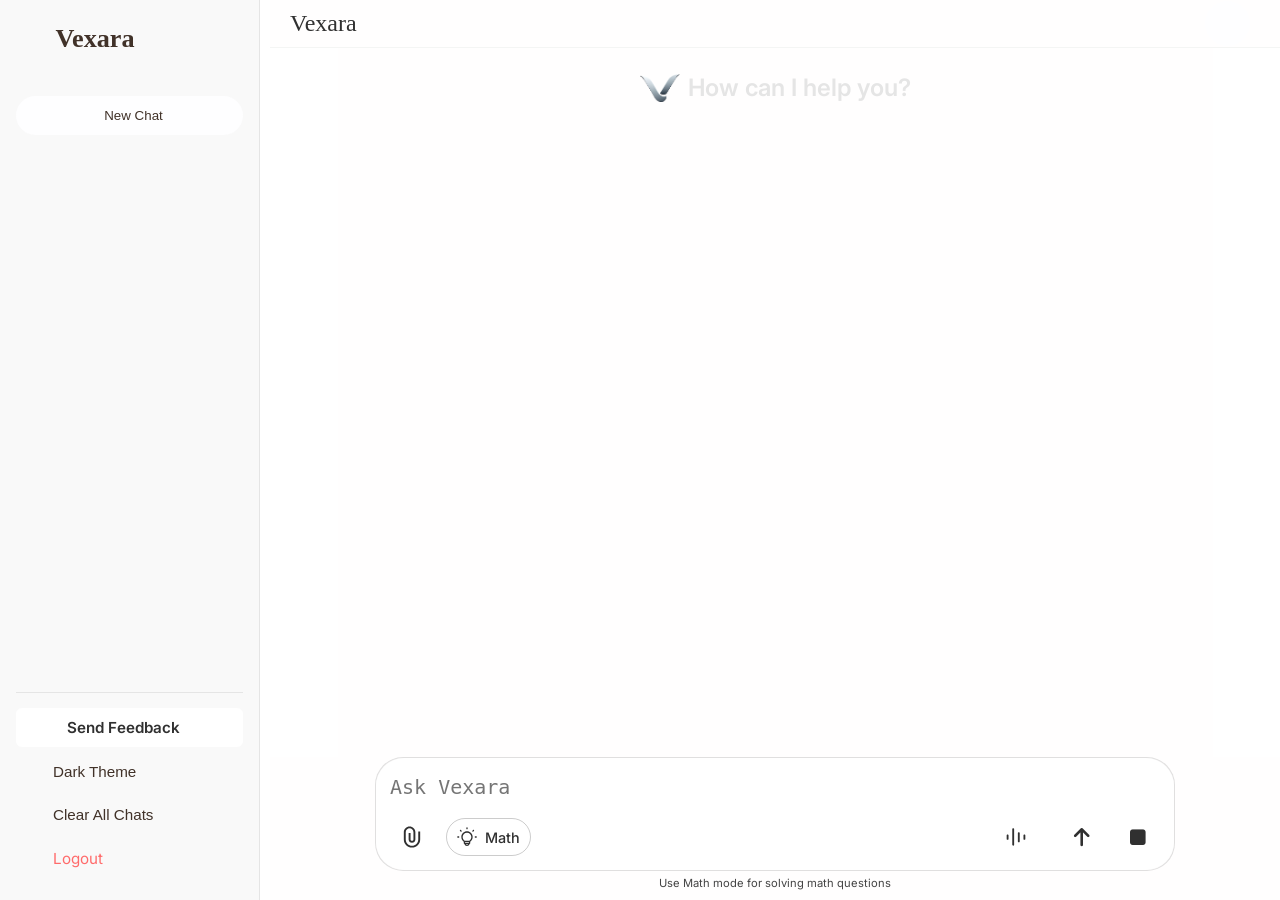
==== commit bd047cbd: "Add files via upload" ====
--- a/index.html
+++ b/index.html
@@ -1,1202 +1,1294 @@
-<!DOCTYPE html>
-<html lang="en">
-  <head>
-    <meta charset="UTF-8" />
-    <meta name="viewport" content="width=device-width, initial-scale=1.0" />
-    <title>Vexara AI Assistant</title>
-    <link rel="stylesheet" href="https://cdn.jsdelivr.net/npm/katex@0.16.9/dist/katex.min.css">
-<script defer src="https://cdn.jsdelivr.net/npm/katex@0.16.9/dist/katex.min.js"></script>
-<script defer src="https://cdn.jsdelivr.net/npm/katex@0.16.9/dist/contrib/auto-render.min.js"></script>
-    <link rel="manifest" href="/manifest.json">
-    <link
-      rel="stylesheet"
-      href="https://cdnjs.cloudflare.com/ajax/libs/font-awesome/7.0.1/css/all.min.css"
-    />
-    <link
-      href="https://fonts.googleapis.com/icon?family=Material+Icons"
-      rel="stylesheet"
-    />
-    <link
-      rel="icon"
-      href="/static/images/vexara-new1-removebg-preview.png"
-      type="image/png"
-    />
-    <!-- In your HTML head -->
-    <link
-      href="https://fonts.googleapis.com/css2?family=Cascadia+Code&display=swap"
-      rel="stylesheet"
-    />
-    <link
-      rel="stylesheet"
-      href="https://cdnjs.cloudflare.com/ajax/libs/font-awesome/6.0.0/css/all.min.css"
-    />
-
-    <link
-      rel="stylesheet"
-      href="https://cdn-uicons.flaticon.com/uicons-regular-rounded/css/uicons-regular-rounded.css"
-    />
-    <link
-      rel="stylesheet"
-      href="https://cdnjs.cloudflare.com/ajax/libs/font-awesome/6.4.0/css/all.min.css"
-    />
-    <link
-      href="https://fonts.googleapis.com/css2?family=Inter:wght@300;400;500;600;700&display=swap"
-      rel="stylesheet"
-    />
-    <link
-      rel="stylesheet"
-      href="https://cdnjs.cloudflare.com/ajax/libs/highlight.js/11.9.0/styles/github-dark.min.css"
-    />
-    <link
-      rel="stylesheet"
-      href="https://cdn-uicons.flaticon.com/3.0.0/uicons-regular-rounded/css/uicons-regular-rounded.css"
-    />
-    <link rel="stylesheet" href="/static/style.css">
-
-  </head>
-  <body>
-    <div id="talking-animation">
-      Talking
-      <div class="talking-animation-bars">
-        <span class="talking-bar"></span>
-        <span class="talking-bar"></span>
-        <span class="talking-bar"></span>
-        <span class="talking-bar"></span>
-        <span class="talking-bar"></span>
-      </div>
-    </div>
-
-    <div id="sidebar" class="sidebar">
-      <div class="sidebar-header">
-        <div class="sidebar-logo">
-          <!-- <i class="fas fa-robot"></i> -->
-          <img src="/static/images/vexara-new1-removebg-preview.png" alt="V" />
-          <span style="font-family: 'Baskerville'"><h3>Vexara</h3></span>
-        </div>
-        <!-- Renamed hideSidebarBtn to sidebarToggleButton for general use -->
-        <!-- In your HTML -->
-        <button
-          id="sidebarToggleButton"
-          class="sidebar-toggle"
-          title="Toggle Sidebar"
-          aria-label="Toggle Sidebar"
-        >
-          <i class="bx bx-layout"></i>
-        </button>
-      </div>
-
-      <button
-        class="new-chat-btn"
-        onclick="startNewChat()"
-        \
-        aria-label="Start New Chat"
-      >
-        <i class="fa-solid fa-plus"></i>
-        <span>New Chat</span>
-      </button>
-
-      <div
-        id="chat-history-list"
-        role="navigation"
-        aria-label="Chat History"
-      ></div>
-
-      <div class="sidebar-footer">
-        <div
-          id="user-info"
-          class="user-info"
-          style="display: none"
-          role="contentinfo"
-        >
-          <i class="fas fa-user-circle" aria-hidden="true"></i>
-          <span id="user-email" class="user-email"></span>
-        </div>
-        <button
-          class="sidebar-btn"
-          onclick="toggleDarkMode()"
-          title="Toggle Dark Mode"
-          aria-label="Toggle Dark Mode"
-        >
-          <i class="fas fa-moon" aria-hidden="true"></i>
-          <span>Dark Theme</span>
-        </button>
-        <button
-          class="sidebar-btn"
-          id="clearAllChatsBtn"
-          title="Clear All Chat History"
-          aria-label="Clear All Chat History"
-        >
-          <i class="fas fa-trash" aria-hidden="true"></i>
-          <span>Clear All Chats</span>
-        </button>
-        <a
-          href="/logout"
-          class="sidebar-btn"
-          style="color: #ff6b6b"
-          title="Logout"
-          aria-label="Logout"
-        >
-          <i class="fas fa-sign-out-alt" aria-hidden="true"></i>
-          <span>Logout</span>
-        </a>
-      </div>
-    </div>
-
-    <!-- Floating button to show sidebar on mobile or in full screen mode -->
-    <button
-      id="showSidebarBtn"
-      class="sidebar-show-btn"
-      title="Show Sidebar"
-      aria-label="Toggle Sidebar"
-    >
-      <i class="fi fi-rr-sidebar"></i>
-    </button>
-
-    <div class="main">
-      <div
-        class="top-bar"
-        style="display: flex; align-items: center; justify-content: left"
-      >
-        <h2 style="font-weight: 450; font-style: 'Baskerville'">Vexara</h2>
-        <div class="top-bar-title">
-          <i class="fa-solid fa-plus new-chat-btn" onclick="startNewChat()"></i>
-        </div>
-      </div>
-
-      <div class="chat-container" id="chatbox" role="log" aria-live="polite">
-        <!-- Initial New Chat Placeholder -->
-        <div
-        class="loader"
-        id="loader"
-        aria-live="polite"
-        aria-atomic="true"
-        style="display: none"
-      >
-        <div class="typing-indicator">
-          <div class="typing-dot"></div>
-          <div class="typing-dot"></div>
-          <div class="typing-dot"></div>
-          <div class="typing-dot"></div>
-          <div class="typing-dot"></div>
-        </div>
-      </div>
-        <div
-          id="new-chat-placeholder"
-          style="
-            display: flex;
-            align-items: center;
-            gap: 8px;
-            font-family: 'Segoe UI', 'Inter', sans-serif;
-            font-size: 24px;
-            font-weight: 600;
-            color: #e5e5e5;
-          "
-        >
-          <img
-            src="/static/images/vexara-new1-removebg-preview.png"
-            alt="V"
-            style="width: 40px; height: 40px; object-fit: contain"
-          />
-          <span>How can I help you?</span>
-        </div>
-
-        <div
-          class="loader"
-          id="loader"
-          aria-live="polite"
-          aria-atomic="true"
-          style="display: none"
-        >
-          <div class="typing-indicator">
-            <div class="typing-dot"></div>
-            <div class="typing-dot"></div>
-            <div class="typing-dot"></div>
-          </div>
-        </div>
-      </div>
-
-      <!-- Input Area at the bottom -->
-      <div class="input-area">
-        <!-- Image Preview Container -->
-        <div
-          id="image-preview-container"
-          class="image-preview-container"
-          aria-live="polite"
-          aria-atomic="true"
-        >
-          <img
-            id="image-preview"
-            src="#"
-            alt="Image Preview"
-            style="display: none"
-          />
-          <button
-            id="clear-image-btn"
-            class="clear-image-btn"
-            title="Clear Image"
-            aria-label="Clear Image Preview"
-          >
-            <i class="fas fa-times" aria-hidden="true"></i>
-          </button>
-        </div>
-
-        <form id="multi-action-form" enctype="multipart/form-data">
-          <!-- Model Selection Buttons -->
-
-          <div class="input-container" id="input-container">
-            <textarea
-              id="text-input"
-              name="instruction"
-              placeholder="Ask Vexara"
-              rows="1"
-              required
-              aria-label="Type your message here"
-            ></textarea>
-
-            <div class="input-icons-row">
-              <div class="input-icons-left">
-                <!-- Attachment button with proper file input -->
-                <div class="file-input-wrapper">
-                  <button
-                    type="button"
-                    class="input-icon-btn"
-                    id="attach-file-btn"
-                    title="Attach File"
-                    aria-label="Attach File"
-                  >
-                    <svg
-                      width="22"
-                      height="26"
-                      viewBox="0 0 16 16"
-                      fill="none"
-                      xmlns="http://www.w3.org/2000/svg"
-                    >
-                      <path
-                        d="M5.5498 9.75006V5.00006H6.9502V9.75006C6.9502 10.33 7.4201 10.7999 8 10.7999C8.5799 10.7999 9.0498 10.33 9.0498 9.75006V4.50006C9.0498 2.95366 7.7964 1.70026 6.25 1.70026C4.7036 1.70026 3.4502 2.95366 3.4502 4.50006V9.75006C3.4502 12.263 5.4871 14.2999 8 14.2999C10.5129 14.2999 12.5498 12.263 12.5498 9.75006V4.00006H13.9502V9.75006C13.9502 13.0362 11.2861 15.7003 8 15.7003C4.71391 15.7003 2.0498 13.0362 2.0498 9.75006V4.50006C2.04981 2.18047 3.9304 0.299867 6.25 0.299866C8.5696 0.299866 10.4502 2.18046 10.4502 4.50006V9.75006C10.4502 11.1032 9.3531 12.2003 8 12.2003C6.6469 12.2003 5.5498 11.1032 5.5498 9.75006Z"
-                        fill="currentColor"
-                      ></path>
-                    </svg>
-                  </button>
-                  <!-- Hidden file input, now outside the button for precise control -->
-                  <input
-                    type="file"
-                    id="desktop-file-input"
-                    name="image"
-                    accept="image/*"
-                    style="display: none"
-                    aria-label="Upload image file"
-                  />
-                </div>
-                <div
-                  class="model-select-group"
-                  aria-label="Toggle DeepThink Mode"
-                >
-                  <!-- Hidden General Option (keeps backend happy) -->
-                  <input
-                    type="radio"
-                    id="modelGeneral"
-                    name="modelChoice"
-                    value="general"
-                    checked
-                    aria-checked="true"
-                    style="display: none"
-                  />
-
-                  <!-- Visible DeepThink Toggle -->
-                  <div
-                    class="model-option"
-                    id="deepthink-toggle"
-                    data-active="false"
-                  >
-                    <svg
-                      width="20"
-                      height="24"
-                      viewBox="0 0 20 20"
-                      fill="currentColor"
-                      xmlns="http://www.w3.org/2000/svg"
-                      class="icon"
-                      aria-label=""
-                    >
-                      <path
-                        d="M14.3352 10.0257C14.3352 7.6143 12.391 5.66554 10.0002 5.66537C7.60929 5.66537 5.66528 7.61419 5.66528 10.0257C5.66531 11.5493 6.44221 12.8881 7.61938 13.6683H12.3811C13.558 12.8881 14.3352 11.5491 14.3352 10.0257ZM8.84399 16.9984C9.07459 17.3983 9.50543 17.6683 10.0002 17.6683C10.495 17.6682 10.926 17.3984 11.1565 16.9984H8.84399ZM8.08813 15.6683H11.9114V14.9984H8.08813V15.6683ZM1.66626 9.33529L1.80103 9.34896C2.10381 9.41116 2.3313 9.67914 2.3313 10.0003C2.33115 10.3214 2.10377 10.5896 1.80103 10.6517L1.66626 10.6654H0.833252C0.466091 10.6654 0.168389 10.3674 0.168213 10.0003C0.168213 9.63306 0.465983 9.33529 0.833252 9.33529H1.66626ZM19.1663 9.33529L19.301 9.34896C19.6038 9.41116 19.8313 9.67914 19.8313 10.0003C19.8311 10.3214 19.6038 10.5896 19.301 10.6517L19.1663 10.6654H18.3333C17.9661 10.6654 17.6684 10.3674 17.6682 10.0003C17.6682 9.63306 17.966 9.33529 18.3333 9.33529H19.1663ZM3.0481 3.04818C3.2753 2.82099 3.62593 2.79189 3.88403 2.96224L3.98853 3.04818L4.57739 3.63705L4.66235 3.74154C4.83285 3.99966 4.80464 4.35021 4.57739 4.57748C4.35013 4.80474 3.99958 4.83293 3.74146 4.66244L3.63696 4.57748L3.0481 3.98861L2.96216 3.88412C2.79181 3.62601 2.82089 3.27538 3.0481 3.04818ZM16.012 3.04818C16.2717 2.7886 16.6927 2.78852 16.9524 3.04818C17.2117 3.30786 17.2119 3.72901 16.9524 3.98861L16.3625 4.57748C16.1028 4.83717 15.6818 4.83718 15.4221 4.57748C15.1626 4.31776 15.1625 3.89669 15.4221 3.63705L16.012 3.04818ZM9.33521 1.66634V0.833336C9.33521 0.466067 9.63297 0.168297 10.0002 0.168297C10.3674 0.168472 10.6653 0.466175 10.6653 0.833336V1.66634C10.6653 2.0335 10.3674 2.33121 10.0002 2.33138C9.63297 2.33138 9.33521 2.03361 9.33521 1.66634ZM15.6653 10.0257C15.6653 11.9571 14.7058 13.6634 13.2415 14.6917V16.3333C13.2415 16.7004 12.9444 16.9971 12.5774 16.9974C12.282 18.1473 11.2423 18.9982 10.0002 18.9984C8.75792 18.9984 7.71646 18.1476 7.42114 16.9974C7.05476 16.9964 6.75806 16.7 6.75806 16.3333V14.6917C5.29383 13.6634 4.33523 11.957 4.33521 10.0257C4.33521 6.88608 6.86835 4.33529 10.0002 4.33529C13.132 4.33547 15.6653 6.88618 15.6653 10.0257Z"
-                      ></path>
-                    </svg>
-                    <span >Solve</span>
-                  </div>
-                </div>
-                <!-- ===== Web Search Toggle (replace your old button with this) ===== -->
-                <label
-                  id="web-search-toggle"
-                  class="web-search-toggle"
-                  title="Enable web search"
-                  role="switch"
-                  aria-checked="false"
-                >
-                  <input
-                    id="web-search-checkbox"
-                    type="checkbox"
-                    aria-label="Enable web search"
-                  />
-                  <!-- Keep your SVG icon for visual match -->
-                  <span class="web-search-icon" aria-hidden="true">
-                    <svg
-                      width="20"
-                      height="24"
-                      viewBox="0 0 14 14"
-                      fill="none"
-                      xmlns="http://www.w3.org/2000/svg"
-                      style="color: currentColor"
-                    >
-                      <path
-                        fill-rule="evenodd"
-                        clip-rule="evenodd"
-                        d="M7.00003 0.150452C10.7832 0.150452 13.8496 3.21691 13.8496 7.00006C13.8496 10.7832 10.7832 13.8497 7.00003 13.8497C3.21688 13.8497 0.150421 10.7832 0.150421 7.00006C0.150421 3.21691 3.21688 0.150452 7.00003 0.150452ZM5.37796 7.59967C5.4267 9.0321 5.64754 10.2966 5.97366 11.2198C6.15996 11.7471 6.36946 12.1302 6.57327 12.3702C6.77751 12.6106 6.92343 12.6505 7.00003 12.6505C7.07663 12.6505 7.22255 12.6106 7.42679 12.3702C7.6306 12.1302 7.8401 11.7471 8.0264 11.2198C8.35252 10.2966 8.57336 9.0321 8.6221 7.59967H5.37796ZM1.38187 7.59967C1.61456 9.80498 3.11593 11.6305 5.14261 12.336C5.03268 12.1129 4.93227 11.8725 4.8428 11.6192C4.46342 10.5452 4.22775 9.13994 4.17874 7.59967H1.38187ZM9.82132 7.59967C9.77232 9.13994 9.53664 10.5452 9.15726 11.6192C9.06774 11.8726 8.96648 12.1127 8.85648 12.336C10.8836 11.6307 12.3855 9.8053 12.6182 7.59967H9.82132ZM7.00003 1.34967C6.92343 1.34967 6.77751 1.38955 6.57327 1.62994C6.36946 1.86994 6.15996 2.25297 5.97366 2.78033C5.64754 3.70357 5.4267 4.96802 5.37796 6.40045H8.6221C8.57336 4.96802 8.35252 3.70357 8.0264 2.78033C7.8401 2.25297 7.6306 1.86994 7.42679 1.62994C7.22255 1.38955 7.07663 1.34967 7.00003 1.34967ZM8.85648 1.66315C8.96663 1.88662 9.06763 2.12721 9.15726 2.38092C9.53664 3.45494 9.77232 4.86018 9.82132 6.40045H12.6182C12.3855 4.19471 10.8837 2.36834 8.85648 1.66315ZM5.14261 1.66315C3.11578 2.36856 1.61457 4.19503 1.38187 6.40045H4.17874C4.22775 4.86018 4.46342 3.45494 4.8428 2.38092C4.93237 2.12736 5.03253 1.88651 5.14261 1.66315Z"
-                        fill="currentColor"
-                      ></path>
-                    </svg>
-                  </span>
-                  <span class="web-search-label">Search</span>
-                </label>
-
-                <!-- ===== Styles (paste into your stylesheet or <head>) ===== -->
-                <style>
-                  .web-search-toggle {
-                    display: inline-flex;
-                    align-items: center;
-                    gap: 8px;
-                    padding: 6px 10px;
-                    font-size: 0.9rem; /* slightly smaller text */
-                    font-weight: 500;
-                    border-radius: 30px;
-                    border: 1px solid var(--web-search);
-                    cursor: pointer;
-                    user-select: none;
-                    font-size: 14px;
-                    transition: transform 0.12s ease, box-shadow 0.12s ease,
-                      background 0.12s ease, color 0.12s ease;
-                    background: transparent;
-                    color: var(--text-color, #111);
-                  }
-                  .web-search-toggle .web-search-icon {
-                    display: inline-flex;
-                    width: 20px;
-                    height: 20px;
-                    align-items: center;
-                    justify-content: center;
-                  }
-                  .web-search-toggle input {
-                    display: none;
-                  } /* hide native checkbox */
-                  /* Selected state */
-                  .web-search-toggle.selected {
-                    background: var(--accent-color, #6a0dad);
-                    color: #fff;
-                    box-shadow: 0 6px 20px rgba(0, 0, 0, 0.12);
-                    transform: translateY(-1px);
-                    border: none;
-                  }
-                  /* .dark-mode.web-search-toggle.selected{
-    background: black;
-    color: #fff;
-    border: 4px solid rgb(255, 255, 255);
-  } */
-
-                  /* small hover polish */
-                  .web-search-toggle:hover {
-                    transform: translateY(-0.5px);
-                  }
-                  .web-search-label {
-                    line-height: 1;
-                  }
-                  @media (max-width: 600px) {
-                    .web-search-toggle {
-                      font-size: 12px;
-                      padding: 5px 10px;
-                      gap: 6px;
-                    }
-                    .web-search-toggle .web-search-icon {
-                      width: 18px;
-                      height: 18px;
-                    }
-                  }
-                </style>
-
-                <!-- ===== Script (paste near end of body, after other scripts for safety) ===== -->
-                <script>
-                  (function () {
-                    // Robust initialization after DOM ready
-                    function initToggle() {
-                      // 1) replace old button if present (removes any old click handler attached by app.js)
-                      const oldBtn = document.getElementById("web-search-btn");
-                      if (oldBtn) {
-                        // create the new label element from the existing markup (we already placed markup above),
-                        // but if user didn't paste the label HTML, fallback to creating programmatically:
-                        const existingToggle =
-                          document.getElementById("web-search-toggle");
-                        if (existingToggle) {
-                          oldBtn.replaceWith(existingToggle);
-                        } else {
-                          // nothing to replace with; bail (user should include the HTML snippet)
-                          console.warn(
-                            "web-search-toggle markup not found — please paste the provided label HTML into your page."
-                          );
-                        }
-                      }
-
-                      const label =
-                        document.getElementById("web-search-toggle");
-                      const checkbox = document.getElementById(
-                        "web-search-checkbox"
-                      );
-
-                      if (!label || !checkbox) {
-                        console.warn("Web search toggle elements not found.");
-                        return;
-                      }
-
-                      // 2) restore state from localStorage
-                      const saved = localStorage.getItem(
-                        "vexara_web_search_enabled"
-                      );
-                      const initiallyEnabled = saved === "1";
-                      window.isWebSearchEnabled = !!initiallyEnabled;
-                      checkbox.checked = window.isWebSearchEnabled;
-                      label.classList.toggle(
-                        "selected",
-                        window.isWebSearchEnabled
-                      );
-                      label.setAttribute(
-                        "aria-checked",
-                        window.isWebSearchEnabled ? "true" : "false"
-                      );
-
-                      // 3) change handler (update UI + persist)
-                      checkbox.addEventListener("change", (e) => {
-                        const enabled = !!checkbox.checked;
-                        window.isWebSearchEnabled = enabled;
-                        localStorage.setItem(
-                          "vexara_web_search_enabled",
-                          enabled ? "1" : "0"
-                        );
-                        label.classList.toggle("selected", enabled);
-                        label.setAttribute(
-                          "aria-checked",
-                          enabled ? "true" : "false"
-                        );
-                      });
-
-                      // 4) clicking the label toggles the checkbox but prevent accidental form submits / bubbling
-                      label.addEventListener("click", function (e) {
-                        // prevent click from submitting forms or bubbling; checkbox will toggle as normal
-                        e.preventDefault();
-                        e.stopPropagation();
-                        checkbox.checked = !checkbox.checked;
-                        checkbox.dispatchEvent(
-                          new Event("change", { bubbles: true })
-                        );
-                      });
-
-                      // 5) Monkeypatch askAI so existing calls that don't pass performSearch use the checkbox state
-                      //    This is safe: if a caller passes true/false explicitly, it will be honored.
-                      function wrapAskAIWhenReady() {
-                        if (window.askAI && !window._askAIWrapped) {
-                          const orig = window.askAI;
-                          window.askAI = async function (
-                            instruction,
-                            modelChoice,
-                            performSearch
-                          ) {
-                            if (
-                              typeof performSearch === "undefined" ||
-                              performSearch === null
-                            ) {
-                              performSearch = !!window.isWebSearchEnabled;
-                            }
-                            return await orig.call(
-                              this,
-                              instruction,
-                              modelChoice,
-                              performSearch
-                            );
-                          };
-                          window._askAIWrapped = true;
-                          console.log(
-                            "askAI wrapped to use web-search toggle when performSearch is omitted."
-                          );
-                        } else if (!window.askAI) {
-                          // If askAI not defined yet, try a few times (this won't run forever)
-                          let tries = 0;
-                          const t = setInterval(() => {
-                            tries++;
-                            if (window.askAI) {
-                              clearInterval(t);
-                              wrapAskAIWhenReady();
-                            } else if (tries > 30) {
-                              clearInterval(t);
-                              console.warn(
-                                "askAI not found after waiting — web-search toggle wrapper not applied."
-                              );
-                            }
-                          }, 100); // try for ~3s
-                        }
-                      }
-                      wrapAskAIWhenReady();
-
-                      // 6) Expose a global helper (optional) in case other UI wants to show the state
-                      window.setWebSearchUI = function (bool) {
-                        checkbox.checked = !!bool;
-                        checkbox.dispatchEvent(
-                          new Event("change", { bubbles: true })
-                        );
-                      };
-                    }
-
-                    if (document.readyState === "loading") {
-                      document.addEventListener("DOMContentLoaded", initToggle);
-                    } else {
-                      initToggle();
-                    }
-                  })();
-                </script>
-              </div>
-
-              <div class="input-icons-right">
-                <button
-                  style="margin-right: 10px"
-                  type="button"
-                  id="voice-talk-btn"
-                  class="input-icon-btn"
-                  title="Toggle Voice Talk"
-                  aria-label="Toggle Voice Talk"
-                >
-                  <svg
-                    width="40"
-                    height="40"
-                    viewBox="0 0 20 20"
-                    fill="currentColor"
-                    xmlns="http://www.w3.org/2000/svg"
-                    class="icon"
-                  >
-                    <path
-                      d="M7.33496 15.5V4.5C7.33496 4.13275 7.63275 3.83499 8 3.83496C8.36727 3.83496 8.66504 4.13273 8.66504 4.5V15.5C8.66504 15.8673 8.36727 16.165 8 16.165C7.63275 16.165 7.33496 15.8673 7.33496 15.5ZM11.335 13.1309V7.20801C11.335 6.84075 11.6327 6.54298 12 6.54297C12.3673 6.54297 12.665 6.84074 12.665 7.20801V13.1309C12.665 13.4981 12.3672 13.7959 12 13.7959C11.6328 13.7959 11.335 13.4981 11.335 13.1309ZM3.33496 11.3535V8.81543C3.33496 8.44816 3.63273 8.15039 4 8.15039C4.36727 8.15039 4.66504 8.44816 4.66504 8.81543V11.3535C4.66504 11.7208 4.36727 12.0186 4 12.0186C3.63273 12.0186 3.33496 11.7208 3.33496 11.3535ZM15.335 11.3535V8.81543C15.335 8.44816 15.6327 8.15039 16 8.15039C16.3673 8.15039 16.665 8.44816 16.665 8.81543V11.3535C16.665 11.7208 16.3673 12.0186 16 12.0186C15.6327 12.0186 15.335 11.7208 15.335 11.3535Z"
-                    ></path>
-                  </svg>
-                </button>
-
-                <button
-                  type="submit"
-                  class="submit-btn"
-                  id="send-btn"
-                  title="Send Message"
-                  aria-label="Send Message"
-                >
-                  <i class="fa-solid fa-arrow-up"></i>
-                </button>
-
-                <button
-                  type="button"
-                  class="stop-btn"
-                  id="stop-btn"
-                  title="Stop Response"
-                  aria-label="Stop AI Response"
-                >
-                  <i class="fas fa-stop" aria-hidden="true"></i>
-                </button>
-              </div>
-            </div>
-
-            <!-- Voice indicator area -->
-            <div
-              id="voice-indicator-area"
-              class="voice-indicator-area"
-              aria-live="polite"
-              aria-atomic="true"
-            >
-              <span id="voice-status-text"></span>
-            </div>
-          </div>
-          <div
-            style="
-              display: flex;
-              justify-content: center;
-              width: 100%;
-              position: relative;
-              top: 5px;
-            "
-          >
-            <p
-              style="
-                font-size: 0.6rem;
-                color: var(--text-color);
-                text-align: center;
-                margin: 0;
-                opacity: 0.9;
-              "
-            >
-              Top priority to privacy, feel free to chat
-            </p>
-          </div>
-        </form>
-      </div>
-
-      <!-- Loading Indicator -->
-      <div
-        class="loader"
-        id="loader"
-        aria-live="polite"
-        aria-atomic="true"
-        style="display: none"
-      >
-        <div class="typing-indicator">
-          <div class="typing-dot"></div>
-          <div class="typing-dot"></div>
-          <div class="typing-dot"></div>
-          <div class="typing-dot"></div>
-          <div class="typing-dot"></div>
-        </div>
-      </div>
-    </div>
-
-    <!-- NEW: Voice Mode Full-Screen Overlay -->
-    <div
-      id="voice-mode-overlay"
-      role="dialog"
-      aria-modal="true"
-      aria-label="Voice Interaction Mode"
-    >
-      <div class="status-text">Standard voice</div>
-      <canvas
-        id="voice-circle-canvas"
-        role="img"
-        aria-label="Voice Activity Visualizer"
-      ></canvas>
-      <div class="control-buttons">
-        <button
-          id="mic-control-btn"
-          class="control-button"
-          aria-label="Toggle Microphone"
-        >
-          <i class="fas fa-microphone" aria-hidden="true"></i>
-        </button>
-        <button
-          id="screen-share-btn"
-          class="control-button"
-          title="Toggle Screen Share"
-          aria-label="Toggle Screen Share"
-        >
-          <i class="fas fa-desktop" aria-hidden="true"></i>
-        </button>
-        <button
-          id="close-voice-mode-btn"
-          class="control-button"
-          aria-label="Close Voice Mode"
-        >
-          <i class="fas fa-times" aria-hidden="true"></i>
-        </button>
-      </div>
-    </div>
-
-    <!-- NEW: Screen Share Preview Container -->
-    <div
-      id="screen-share-preview-container"
-      role="dialog"
-      aria-modal="true"
-      aria-label="Screen Share Preview"
-    >
-      <video
-        id="screen-share-preview-video"
-        autoplay
-        aria-label="Screen Share Video Feed"
-      ></video>
-    </div>
-
-    <!-- Confirmation Modal for Clear All Chats -->
-    <div
-      id="confirmModal"
-      class="modal"
-      role="dialog"
-      aria-modal="true"
-      aria-labelledby="modalTitle"
-      aria-describedby="modalDescription"
-    >
-      <div class="modal-content">
-        <h3 id="modalTitle">Clear All Chats?</h3>
-        <p id="modalDescription">
-          Are you sure you want to clear all chat history? This action cannot be
-          undone.
-        </p>
-        <div class="modal-buttons">
-          <button
-            class="modal-btn cancel"
-            onclick="hideModal()"
-            aria-label="Cancel"
-          >
-            Cancel
-          </button>
-          <button
-            class="modal-btn confirm"
-            id="confirmClearBtn"
-            aria-label="Confirm Clear All"
-          >
-            Clear All
-          </button>
-        </div>
-      </div>
-    </div>
-
-    <!-- NEW: Code Update Modal -->
-    <div
-      id="codeUpdateModal"
-      class="modal"
-      role="dialog"
-      aria-modal="true"
-      aria-labelledby="codeUpdateModalTitle"
-    >
-      <div class="modal-content">
-        <h3 id="codeUpdateModalTitle">Update Code File</h3>
-        <p>
-          Paste the updated code below. Select the file to update (e.g.,
-          `index.html` or `test.py`).
-        </p>
-        <select id="fileToUpdateSelect" aria-label="Select file to update">
-          <option value="index.html">index.html (Frontend HTML/JS)</option>
-          <option value="test.py">test.py (Backend Python)</option>
-          <option value="script.py">
-            script.py (Backend Python - if applicable)
-          </option>
-        </select>
-        <textarea
-          id="codeUpdateTextarea"
-          placeholder="Paste your updated code here..."
-          aria-label="Code to update"
-        ></textarea>
-        <div class="modal-buttons">
-          <button
-            class="modal-btn cancel"
-            onclick="document.getElementById('codeUpdateModal').style.display='none';"
-            aria-label="Cancel"
-          >
-            Cancel
-          </button>
-          <button
-            class="modal-btn confirm"
-            id="applyCodeUpdateBtn"
-            aria-label="Apply Code Update"
-          >
-            Apply Update
-          </button>
-        </div>
-      </div>
-    </div>
-
-    <!-- Camera Options (for mobile file upload) -->
-    <div
-      class="camera-options"
-      role="dialog"
-      aria-modal="true"
-      aria-label="Choose Image Source"
-    >
-      <div
-        class="camera-option"
-        id="take-photo"
-        tabindex="0"
-        role="button"
-        aria-label="Take Photo"
-      >
-        <i class="fas fa-camera" aria-hidden="true"></i>
-        <span>Take Photo</span>
-        <!-- Hidden input directly inside the clickable area -->
-        <input
-          type="file"
-          id="take-photo-input"
-          name="image"
-          accept="image/*"
-          capture="environment"
-          style="
-            opacity: 0;
-            position: absolute;
-            top: 0;
-            left: 0;
-            width: 100%;
-            height: 100%;
-            cursor: pointer;
-            z-index: 1;
-          "
-        />
-      </div>
-      <div
-        class="camera-option"
-        id="upload-photo"
-        tabindex="0"
-        role="button"
-        aria-label="Choose from Gallery"
-      >
-        <i class="fas fa-images" aria-hidden="true"></i>
-        <span>Choose from Gallery</span>
-        <!-- Hidden input directly inside the clickable area -->
-        <input
-          type="file"
-          id="upload-photo-input"
-          name="image"
-          accept="image/*"
-          style="
-            opacity: 0;
-            position: absolute;
-            top: 0;
-            left: 0;
-            width: 100%;
-            height: 100%;
-            cursor: pointer;
-            z-index: 1;
-          "
-        />
-      </div>
-      <div
-        class="camera-option cancel"
-        id="cancel-camera"
-        tabindex="0"
-        role="button"
-        aria-label="Cancel"
-      >
-        <i class="fas fa-times" aria-hidden="true"></i>
-        <span>Cancel</span>
-      </div>
-    </div>
-
-    <script src="https://cdnjs.cloudflare.com/ajax/libs/highlight.js/11.9.0/highlight.min.js"></script>
-    <script src="https://cdnjs.cloudflare.com/ajax/libs/marked/4.0.0/marked.min.js"></script>  
-    <script src="/static/bott.js"></script>                  
-    <script src="/static/local-voice-module.js?v=3"></script>
-<!-- SECOND -->
-    <script>
-      document.addEventListener("DOMContentLoaded", function () {
-        const inputContainer = document.querySelector(".input-container");
-        const textInput = document.getElementById("text-input");
-        const sendBtn = document.getElementById("send-btn");
-        const stopBtn = document.getElementById("stop-btn");
-        const fileInput = document.getElementById("file-input");
-        const attachBtn = document.getElementById("attach-file-btn");
-
-        // Focus textarea when clicking anywhere in the container
-        inputContainer.addEventListener("click", function (e) {
-          if (
-            !e.target.closest(".input-icon-btn") &&
-            !e.target.closest(".submit-btn") &&
-            !e.target.closest(".stop-btn") &&
-            e.target !== fileInput
-          ) {
-            textInput.focus();
-          }
-        });
-
-        // Auto-resize textarea
-        textInput.addEventListener("input", function () {
-          this.style.height = "auto";
-          this.style.height = this.scrollHeight + "px";
-        });
-
-        // File input
-        attachBtn.addEventListener("click", function () {
-          fileInput.click();
-        });
-
-        fileInput.addEventListener("change", function () {
-          if (this.files && this.files[0]) {
-            console.log("File selected:", this.files[0].name);
-          }
-        });
-
-        // ✅ Show and hide stop button explicitly
-        function showStopButton() {
-          stopBtn.style.display = "inline-flex";
-          sendBtn.style.display = "none";
-        }
-
-        function hideStopButton() {
-          stopBtn.style.display = "none";
-          sendBtn.style.display = "inline-flex";
-        }
-
-        // When send is clicked
-        sendBtn.addEventListener("click", function () {
-          if (textInput.value.trim() !== "") {
-            showStopButton();
-
-            // Simulate AI response completion
-            setTimeout(function () {
-              hideStopButton();
-            }, 3000);
-          }
-        });
-
-        // Stop button click
-        stopBtn.addEventListener("click", function () {
-          hideStopButton();
-          console.log("AI response stopped");
-        });
-
-        // Initially hide stop button
-        hideStopButton();
-      });
-    </script>
-    <script>
-      document.addEventListener("DOMContentLoaded", function () {
-        const inputContainer = document.querySelector(".input-container");
-        const textInput = document.getElementById("text-input");
-        const sendBtn = document.getElementById("send-btn");
-        const stopBtn = document.getElementById("stop-btn");
-        const fileInput = document.getElementById("file-input");
-        const attachBtn = document.getElementById("attach-file-btn");
-
-        // Focus textarea when clicking anywhere in the container
-        inputContainer.addEventListener("click", function (e) {
-          // Don't focus if clicking on a button or file input
-          if (
-            !e.target.closest(".input-icon-btn") &&
-            !e.target.closest(".submit-btn") &&
-            !e.target.closest(".stop-btn") &&
-            e.target !== fileInput
-          ) {
-            textInput.focus();
-          }
-        });
-
-        // Auto-resize textarea as user types
-        textInput.addEventListener("input", function () {
-          this.style.height = "auto";
-          this.style.height = this.scrollHeight + "px";
-        });
-
-        // File input functionality
-        attachBtn.addEventListener("click", function () {
-          fileInput.click();
-        });
-
-        fileInput.addEventListener("change", function (e) {
-          if (this.files && this.files[0]) {
-            // Handle file selection here
-            console.log("File selected:", this.files[0].name);
-            // You can show a preview or process the file
-          }
-        });
-
-        // Function to show stop button (when AI is responding)
-        function showStopButton() {
-          stopBtn.style.display = "inline-flex";
-          sendBtn.style.display = "none";
-        }
-
-        // Function to hide stop button (when AI is done responding)
-        function hideStopButton() {
-          stopBtn.style.display = "none";
-          sendBtn.style.display = "inline-flex";
-        }
-
-        // Example usage - call these functions when AI starts/stops responding
-        sendBtn.addEventListener("click", function () {
-          if (textInput.value.trim() !== "") {
-            showStopButton();
-
-            // Simulate AI response (remove this in your actual implementation)
-            setTimeout(function () {
-              hideStopButton();
-            }, 3000);
-          }
-        });
-
-        // Stop button functionality
-        stopBtn.addEventListener("click", function () {
-          // Stop AI response logic here
-          hideStopButton();
-          console.log("AI response stopped");
-        });
-
-        // ✅ FIX: Hide the stop button when the page loads
-        hideStopButton();
-      });
-    </script>
-    <script>
-      // Function to show loader at the response position
-      function showLoader() {
-        const loader = document.getElementById("loader");
-        loader.style.display = "block";
-        // Scroll to the loader position
-        loader.scrollIntoView({ behavior: "smooth", block: "nearest" });
-      }
-
-      // Function to hide loader
-      function hideLoader() {
-        document.getElementById("loader").style.display = "none";
-      }
-    </script>
-    <script>
-      function copyToClipboard(button) {
-        // Find the <code> element inside the same code block
-        const codeBlock = button.closest('.code-block');
-        const codeElement = codeBlock.querySelector('code');
-        const text = codeElement.innerText;
-      
-        // Copy to clipboard using Clipboard API
-        navigator.clipboard.writeText(text).then(() => {
-          // Change button text temporarily to "Copied!"
-          const originalText = button.innerHTML;
-          button.innerHTML = '<i class="fas fa-check" aria-hidden="true"></i> Copied!';
-          button.classList.add('copied');
-      
-          // Restore after 2 seconds
-          setTimeout(() => {
-            button.innerHTML = originalText;
-            button.classList.remove('copied');
-          }, 2000);
-        }).catch(err => {
-          console.error('Failed to copy code: ', err);
-          alert('Failed to copy code.');
-        });
-      }
-      </script>
-      
-    <script>
-      const deepthinkToggle = document.getElementById("deepthink-toggle");
-      const generalInput = document.getElementById("modelGeneral");
-
-      deepthinkToggle.addEventListener("click", () => {
-        const isActive = deepthinkToggle.getAttribute("data-active") === "true";
-
-        if (isActive) {
-          // Switch OFF DeepThink -> select general input
-          deepthinkToggle.setAttribute("data-active", "false");
-          generalInput.checked = true;
-          console.log("🔄 Switched back to General Mode");
-        } else {
-          // Switch ON DeepThink -> create & check a hidden input dynamically
-          deepthinkToggle.setAttribute("data-active", "true");
-
-          // remove old hidden deepthink if exists
-          let deepthinkInput = document.getElementById("modelDeepThink");
-          if (!deepthinkInput) {
-            deepthinkInput = document.createElement("input");
-            deepthinkInput.type = "radio";
-            deepthinkInput.name = "modelChoice";
-            deepthinkInput.value = "deep_think";
-            deepthinkInput.id = "modelDeepThink";
-            deepthinkInput.style.display = "none";
-            deepthinkToggle.parentElement.appendChild(deepthinkInput);
-          }
-          deepthinkInput.checked = true;
-
-          console.log("🧠 DeepThink Mode Activated");
-        }
-      });
-    </script>
-    <script>
-      document.addEventListener("DOMContentLoaded", () => {
-        const webSearchBtn = document.getElementById("web-search-btn");
-        const multiActionForm = document.getElementById("multi-action-form");
-        let isWebSearchEnabled = false;
-
-        // ✅ Toggle Web Search Mode
-        webSearchBtn.addEventListener("click", () => {
-          isWebSearchEnabled = !isWebSearchEnabled;
-          webSearchBtn.classList.toggle("selected", isWebSearchEnabled);
-        });
-
-        // ✅ Intercept form submit to include web search flag
-        multiActionForm.addEventListener("submit", async (e) => {
-          e.preventDefault();
-
-          const textInput = document.getElementById("text-input");
-          const userText = textInput.value.trim();
-          if (!userText) return;
-
-          // Detect selected model choice
-          const selectedModelRadio = document.querySelector(
-            "input[name='modelChoice']:checked"
-          );
-          const modelChoice = selectedModelRadio
-            ? selectedModelRadio.value
-            : "general";
-
-          // Show user message
-          addMessage(userText, "user", null, new Date());
-
-          // ✅ Perform AI request with web search if enabled
-          if (isWebSearchEnabled) {
-            await askAI(userText, modelChoice, true);
-          } else {
-            await askAI(userText, modelChoice, false);
-          }
-        });
-      });
-    </script>
-
-    <style>
-      /* ✅ Web Search Button Active State */
-      #web-search-btn.selected {
-        background: var(--accent-color);
-        color: white;
-        border-radius: 10px;
-        box-shadow: 0 0 10px var(--accent-color);
-      }
-      /* Thinking Process Styles */
-
-      .thinking {
-        font-size: 0.8rem;
-        color: rgba(128, 128, 128, 0.8); /* greyed out */
-        margin-top: 6px;
-        padding-left: 8px;
-        border-left: 2px dashed #ccc;
-        display: none; /* hidden by default */
-      }
-
-      .thinking.show {
-        display: block;
-      }
-
-      .toggle-thinking {
-        font-size: 0.75rem;
-        background: none;
-        border: none;
-        color: #888;
-        cursor: pointer;
-        margin-top: 4px;
-      }
-    </style>
-
-    <script>
-      function addBotMessage(content, thinking = null) {
-        const messageDiv = document.createElement("div");
-        messageDiv.classList.add("bot-message");
-
-        // Main AI answer
-        const answerDiv = document.createElement("div");
-        answerDiv.classList.add("answer");
-        answerDiv.innerHTML = content;
-        messageDiv.appendChild(answerDiv);
-
-        // Optional reasoning trace
-        if (thinking) {
-          const thinkingDiv = document.createElement("div");
-          thinkingDiv.classList.add("thinking");
-          thinkingDiv.innerHTML = thinking;
-
-          const toggleBtn = document.createElement("button");
-          toggleBtn.classList.add("toggle-thinking");
-          toggleBtn.textContent = "Show Thinking";
-          toggleBtn.onclick = function () {
-            thinkingDiv.classList.toggle("show");
-            toggleBtn.textContent = thinkingDiv.classList.contains("show")
-              ? "Hide Thinking"
-              : "Show Thinking";
-          };
-
-          messageDiv.appendChild(toggleBtn);
-          messageDiv.appendChild(thinkingDiv);
-        }
-
-        document.querySelector("#chat-container").appendChild(messageDiv);
-        document.querySelector("#chat-container").scrollTop =
-          document.querySelector("#chat-container").scrollHeight;
-      }
-    </script>
-  </body>
-</html>
+<!DOCTYPE html>
+<html lang="en">
+  <head>
+
+    <!-- Google tag (gtag.js) -->
+<script async src="https://www.googletagmanager.com/gtag/js?id=G-1RD92MPXP2"></script>
+<script>
+  window.dataLayer = window.dataLayer || [];
+  function gtag(){dataLayer.push(arguments);}
+  gtag('js', new Date());
+
+  gtag('config', 'G-1RD92MPXP2');
+</script>
+
+<!-- Microsoft Clarity -->
+<script type="text/javascript">
+    (function(c,l,a,r,i,t,y){
+        c[a]=c[a]||function(){(c[a].q=c[a].q||[]).push(arguments)};
+        t=l.createElement(r);t.async=1;t.src="https://www.clarity.ms/tag/"+i;
+        y=l.getElementsByTagName(r)[0];y.parentNode.insertBefore(t,y);
+    })(window, document, "clarity", "script", "wnyefz75i2");
+</script>
+
+    <meta charset="UTF-8" />
+    <meta name="viewport" content="width=device-width, initial-scale=1.0" />
+    <meta name="application-name" content="Vexara AI">
+    <meta name="apple-mobile-web-app-title" content="Vexara">
+    <meta name="description" content="Free AI Study Assistant for SEE Students">
+    <title>Vexara AI Assistant</title>
+    <link rel="manifest" href="/Vexara-real/manifest.json">
+
+    <link rel="stylesheet" href="https://cdn.jsdelivr.net/npm/katex@0.16.9/dist/katex.min.css">
+    <link rel='stylesheet' href='https://cdn-uicons.flaticon.com/4.0.0/uicons-thin-chubby/css/uicons-thin-chubby.css'>
+    <link rel='stylesheet' href='https://cdn-uicons.flaticon.com/4.0.0/uicons-thin-rounded/css/uicons-thin-rounded.css'>
+    <link rel='stylesheet' href='https://cdn-uicons.flaticon.com/4.0.0/uicons-solid-rounded/css/uicons-solid-rounded.css'>
+<script defer src="https://cdn.jsdelivr.net/npm/katex@0.16.9/dist/katex.min.js"></script>
+<script defer src="https://cdn.jsdelivr.net/npm/katex@0.16.9/dist/contrib/auto-render.min.js"></script>
+
+    <link
+      rel="stylesheet"
+      href="https://cdnjs.cloudflare.com/ajax/libs/font-awesome/7.0.1/css/all.min.css"
+    />
+    <link
+      href="https://fonts.googleapis.com/icon?family=Material+Icons"
+      rel="stylesheet"
+    />
+    <link
+      rel="icon"
+      href="/static/images/vexara-new1-removebg-preview.png"
+      type="image/png"
+    />
+    <!-- In your HTML head -->
+    <link
+      href="https://fonts.googleapis.com/css2?family=Cascadia+Code&display=swap"
+      rel="stylesheet"
+    />
+    <link
+      rel="stylesheet"
+      href="https://cdnjs.cloudflare.com/ajax/libs/font-awesome/6.0.0/css/all.min.css"
+    />
+
+    <link
+      rel="stylesheet"
+      href="https://cdn-uicons.flaticon.com/uicons-regular-rounded/css/uicons-regular-rounded.css"
+    />
+    <link rel='stylesheet' href='https://cdn-uicons.flaticon.com/4.0.0/uicons-thin-straight/css/uicons-thin-straight.css'>
+    <link
+      rel="stylesheet"
+      href="https://cdnjs.cloudflare.com/ajax/libs/font-awesome/6.4.0/css/all.min.css"
+    />
+    <link
+      href="https://fonts.googleapis.com/css2?family=Inter:wght@300;400;500;600;700&display=swap"
+      rel="stylesheet"
+    />
+    <link
+      rel="stylesheet"
+      href="https://cdnjs.cloudflare.com/ajax/libs/highlight.js/11.9.0/styles/github-dark.min.css"
+    />
+    <link
+      rel="stylesheet"
+      href="https://cdn-uicons.flaticon.com/3.0.0/uicons-regular-rounded/css/uicons-regular-rounded.css"
+    />
+    <link rel="stylesheet" href="/static/style.css">
+
+  </head>
+  <body>
+    <div id="talking-animation">
+      Talking
+      <div class="talking-animation-bars">
+        <span class="talking-bar"></span>
+        <span class="talking-bar"></span>
+        <span class="talking-bar"></span>
+        <span class="talking-bar"></span>
+        <span class="talking-bar"></span>
+      </div>
+    </div>
+
+    <div id="sidebar" class="sidebar">
+      <div class="sidebar-header">
+        <div class="sidebar-logo">
+          <!-- <i class="fas fa-robot"></i> -->
+          <img src="/static/images/vexara-new1-removebg-preview.png" alt="V" />
+          <span style="font-family: 'Baskerville'"><h3>Vexara</h3></span>
+        </div>
+        <!-- Renamed hideSidebarBtn to sidebarToggleButton for general use -->
+        <!-- In your HTML -->
+        <button
+          id="sidebarToggleButton"
+          class="sidebar-toggle"
+          title="Toggle Sidebar"
+          aria-label="Toggle Sidebar"
+        >
+          <i class="bx bx-layout"></i>
+        </button>
+      </div>
+
+      <button
+        class="new-chat-btn"
+        onclick="startNewChat()"
+        \
+        aria-label="Start New Chat"
+      >
+        <i class="fi fi-tr-comment-medical"></i>
+        <span>New Chat</span>
+      </button>
+      
+
+      <div
+        id="chat-history-list"
+        role="navigation"
+        aria-label="Chat History"
+      ></div>
+
+      <div class="sidebar-footer">
+        <div
+          id="user-info"
+          class="user-info"
+          style="display: none"
+          role="contentinfo"
+        >
+        <i class="fi fi-tr-user"></i>
+          <span id="user-email" class="user-email"></span>
+        </div>
+        <a href="https://docs.google.com/forms/d/e/1FAIpQLSdVKVbOS-0hk3i51PyLsFa7aF0vLEu3bY1s94j-f4u9cadH7w/viewform?usp=sharing&ouid=101101309962366822584" target="_blank" rel="noopener noreferrer" class="feedback-btn sidebar-btn">
+          <i class="fi fi-tr-feedback" aria-hidden="true"></i>
+          <span>Send Feedback</span>
+      </a>
+        <button
+          class="sidebar-btn"
+          onclick="toggleDarkMode()"
+          title="Toggle Dark Mode"
+          aria-label="Toggle Dark Mode"
+        >
+        <i class="fi fi-tc-moon" aria-hidden="true"></i>
+          <span>Dark Theme</span>
+        </button>
+        <button
+          class="sidebar-btn"
+          id="clearAllChatsBtn"
+          title="Clear All Chat History"
+          aria-label="Clear All Chat History"
+        >
+        <i class="fi fi-tr-trash"></i>
+          <span>Clear All Chats</span>
+        </button>
+        <a
+          href="/logout"
+          class="sidebar-btn"
+          style="color: #ff6b6b"
+          title="Logout"
+          aria-label="Logout"
+        >
+          <i class="fi fi-tr-sign-out-alt" aria-hidden="true"></i>
+          <span>Logout</span>
+        </a>
+      </div>
+    </div>
+
+    <!-- Floating button to show sidebar on mobile or in full screen mode -->
+    <button
+      id="showSidebarBtn"
+      class="sidebar-show-btn"
+      title="Show Sidebar"
+      aria-label="Toggle Sidebar"
+    >
+    <i class="fi fi-tr-sidebar"></i>
+    </button>
+
+    <div class="main">
+      <div
+        class="top-bar"
+        style="display: flex; align-items: center; justify-content: left"
+      >
+        <h2 style="font-weight: 450; font-style: 'Baskerville'">Vexara</h2>
+        <div class="top-bar-title">
+          <i class="fi fi-ts-comment-medical new-chat-btn" onclick="startNewChat()"></i>
+        </div>
+      </div>
+
+      <div class="chat-container" id="chatbox" role="log" aria-live="polite">
+        <!-- Initial New Chat Placeholder -->
+        <div
+        class="loader"
+        id="loader"
+        aria-live="polite"
+        aria-atomic="true"
+        style="display: none"
+      >
+        <div class="typing-indicator">
+          <div class="typing-dot"></div>
+          <div class="typing-dot"></div>
+          <div class="typing-dot"></div>
+          <div class="typing-dot"></div>
+          <div class="typing-dot"></div>
+        </div>
+      </div>
+        <div
+          id="new-chat-placeholder"
+          style="
+            display: flex;
+            align-items: center;
+            gap: 8px;
+            font-family: 'Segoe UI', 'Inter', sans-serif;
+            font-size: 24px;
+            font-weight: 600;
+            color: #e5e5e5;
+          "
+        >
+          <img
+            src="/static/images/vexara-new1-removebg-preview.png"
+            alt="V"
+            style="width: 40px; height: 40px; object-fit: contain"
+          />
+          <span>How can I help you?</span>
+        </div>
+
+        <div
+          class="loader"
+          id="loader"
+          aria-live="polite"
+          aria-atomic="true"
+          style="display: none"
+        >
+          <div class="typing-indicator">
+            <div class="typing-dot"></div>
+            <div class="typing-dot"></div>
+            <div class="typing-dot"></div>
+          </div>
+        </div>
+      </div>
+
+      <!-- Input Area at the bottom -->
+      <div class="input-area">
+        <!-- Image Preview Container -->
+        <div
+          id="image-preview-container"
+          class="image-preview-container"
+          aria-live="polite"
+          aria-atomic="true"
+        >
+          <img
+            id="image-preview"
+            src="#"
+            alt="Image Preview"
+            style="display: none"
+          />
+          <button
+            id="clear-image-btn"
+            class="clear-image-btn"
+            title="Clear Image"
+            aria-label="Clear Image Preview"
+          >
+            <i class="fas fa-times" aria-hidden="true"></i>
+          </button>
+        </div>
+
+        <form id="multi-action-form" enctype="multipart/form-data">
+          <!-- Model Selection Buttons -->
+
+          <div class="input-container" id="input-container">
+            <textarea
+              id="text-input"
+              name="instruction"
+              placeholder="Ask Vexara"
+              rows="1"
+              required
+              aria-label="Type your message here"
+            ></textarea>
+
+            <div class="input-icons-row">
+              <div class="input-icons-left">
+                <!-- Attachment button with proper file input -->
+                <div class="file-input-wrapper">
+                  <button
+                    type="button"
+                    class="input-icon-btn"
+                    id="attach-file-btn"
+                    title="Attach File"
+                    aria-label="Attach File"
+                  >
+                    <svg
+                      width="22"
+                      height="26"
+                      viewBox="0 0 16 16"
+                      fill="none"
+                      xmlns="http://www.w3.org/2000/svg"
+                    >
+                      <path
+                        d="M5.5498 9.75006V5.00006H6.9502V9.75006C6.9502 10.33 7.4201 10.7999 8 10.7999C8.5799 10.7999 9.0498 10.33 9.0498 9.75006V4.50006C9.0498 2.95366 7.7964 1.70026 6.25 1.70026C4.7036 1.70026 3.4502 2.95366 3.4502 4.50006V9.75006C3.4502 12.263 5.4871 14.2999 8 14.2999C10.5129 14.2999 12.5498 12.263 12.5498 9.75006V4.00006H13.9502V9.75006C13.9502 13.0362 11.2861 15.7003 8 15.7003C4.71391 15.7003 2.0498 13.0362 2.0498 9.75006V4.50006C2.04981 2.18047 3.9304 0.299867 6.25 0.299866C8.5696 0.299866 10.4502 2.18046 10.4502 4.50006V9.75006C10.4502 11.1032 9.3531 12.2003 8 12.2003C6.6469 12.2003 5.5498 11.1032 5.5498 9.75006Z"
+                        fill="currentColor"
+                      ></path>
+                    </svg>
+                  </button>
+                  <!-- Hidden file input, now outside the button for precise control -->
+                  <input
+                    type="file"
+                    id="desktop-file-input"
+                    name="image"
+                    accept="image/*"
+                    style="display: none"
+                    aria-label="Upload image file"
+                  />
+                </div>
+                <div
+                  class="model-select-group"
+                  aria-label="Toggle DeepThink Mode"
+                >
+                  <!-- Hidden General Option (keeps backend happy) -->
+                  <input
+                    type="radio"
+                    id="modelGeneral"
+                    name="modelChoice"
+                    value="general"
+                    checked
+                    aria-checked="true"
+                    style="display: none"
+                  />
+
+                  <!-- Visible DeepThink Toggle -->
+                  <div
+                    class="model-option"
+                    id="deepthink-toggle"
+                    data-active="false"
+                  >
+                    <svg
+                      width="20"
+                      height="24"
+                      viewBox="0 0 20 20"
+                      fill="currentColor"
+                      xmlns="http://www.w3.org/2000/svg"
+                      class="icon"
+                      aria-label=""
+                    >
+                      <path
+                        d="M14.3352 10.0257C14.3352 7.6143 12.391 5.66554 10.0002 5.66537C7.60929 5.66537 5.66528 7.61419 5.66528 10.0257C5.66531 11.5493 6.44221 12.8881 7.61938 13.6683H12.3811C13.558 12.8881 14.3352 11.5491 14.3352 10.0257ZM8.84399 16.9984C9.07459 17.3983 9.50543 17.6683 10.0002 17.6683C10.495 17.6682 10.926 17.3984 11.1565 16.9984H8.84399ZM8.08813 15.6683H11.9114V14.9984H8.08813V15.6683ZM1.66626 9.33529L1.80103 9.34896C2.10381 9.41116 2.3313 9.67914 2.3313 10.0003C2.33115 10.3214 2.10377 10.5896 1.80103 10.6517L1.66626 10.6654H0.833252C0.466091 10.6654 0.168389 10.3674 0.168213 10.0003C0.168213 9.63306 0.465983 9.33529 0.833252 9.33529H1.66626ZM19.1663 9.33529L19.301 9.34896C19.6038 9.41116 19.8313 9.67914 19.8313 10.0003C19.8311 10.3214 19.6038 10.5896 19.301 10.6517L19.1663 10.6654H18.3333C17.9661 10.6654 17.6684 10.3674 17.6682 10.0003C17.6682 9.63306 17.966 9.33529 18.3333 9.33529H19.1663ZM3.0481 3.04818C3.2753 2.82099 3.62593 2.79189 3.88403 2.96224L3.98853 3.04818L4.57739 3.63705L4.66235 3.74154C4.83285 3.99966 4.80464 4.35021 4.57739 4.57748C4.35013 4.80474 3.99958 4.83293 3.74146 4.66244L3.63696 4.57748L3.0481 3.98861L2.96216 3.88412C2.79181 3.62601 2.82089 3.27538 3.0481 3.04818ZM16.012 3.04818C16.2717 2.7886 16.6927 2.78852 16.9524 3.04818C17.2117 3.30786 17.2119 3.72901 16.9524 3.98861L16.3625 4.57748C16.1028 4.83717 15.6818 4.83718 15.4221 4.57748C15.1626 4.31776 15.1625 3.89669 15.4221 3.63705L16.012 3.04818ZM9.33521 1.66634V0.833336C9.33521 0.466067 9.63297 0.168297 10.0002 0.168297C10.3674 0.168472 10.6653 0.466175 10.6653 0.833336V1.66634C10.6653 2.0335 10.3674 2.33121 10.0002 2.33138C9.63297 2.33138 9.33521 2.03361 9.33521 1.66634ZM15.6653 10.0257C15.6653 11.9571 14.7058 13.6634 13.2415 14.6917V16.3333C13.2415 16.7004 12.9444 16.9971 12.5774 16.9974C12.282 18.1473 11.2423 18.9982 10.0002 18.9984C8.75792 18.9984 7.71646 18.1476 7.42114 16.9974C7.05476 16.9964 6.75806 16.7 6.75806 16.3333V14.6917C5.29383 13.6634 4.33523 11.957 4.33521 10.0257C4.33521 6.88608 6.86835 4.33529 10.0002 4.33529C13.132 4.33547 15.6653 6.88618 15.6653 10.0257Z"
+                      ></path>
+                    </svg>
+                    <span >Math</span>
+                  </div>
+                </div>
+                <!-- ===== Web Search Toggle (replace your old button with this) ===== -->
+                <label
+                  id="web-search-toggle"
+                  class="web-search-toggle"
+                  title="Enable web search"
+                  role="switch"
+                  aria-checked="false"
+                  <input
+                    id="web-search-checkbox"
+                    type="checkbox"
+                    aria-label="Enable web search"
+                  />
+                  <!-- Keep your SVG icon for visual match -->
+                  <span class="web-search-icon" aria-hidden="true">
+                    <svg
+                      width="20"
+                      height="24"
+                      viewBox="0 0 14 14"
+                      fill="none"
+                      xmlns="http://www.w3.org/2000/svg"
+                      style="color: currentColor"
+                    >
+                      <path
+                        fill-rule="evenodd"
+                        clip-rule="evenodd"
+                        d="M7.00003 0.150452C10.7832 0.150452 13.8496 3.21691 13.8496 7.00006C13.8496 10.7832 10.7832 13.8497 7.00003 13.8497C3.21688 13.8497 0.150421 10.7832 0.150421 7.00006C0.150421 3.21691 3.21688 0.150452 7.00003 0.150452ZM5.37796 7.59967C5.4267 9.0321 5.64754 10.2966 5.97366 11.2198C6.15996 11.7471 6.36946 12.1302 6.57327 12.3702C6.77751 12.6106 6.92343 12.6505 7.00003 12.6505C7.07663 12.6505 7.22255 12.6106 7.42679 12.3702C7.6306 12.1302 7.8401 11.7471 8.0264 11.2198C8.35252 10.2966 8.57336 9.0321 8.6221 7.59967H5.37796ZM1.38187 7.59967C1.61456 9.80498 3.11593 11.6305 5.14261 12.336C5.03268 12.1129 4.93227 11.8725 4.8428 11.6192C4.46342 10.5452 4.22775 9.13994 4.17874 7.59967H1.38187ZM9.82132 7.59967C9.77232 9.13994 9.53664 10.5452 9.15726 11.6192C9.06774 11.8726 8.96648 12.1127 8.85648 12.336C10.8836 11.6307 12.3855 9.8053 12.6182 7.59967H9.82132ZM7.00003 1.34967C6.92343 1.34967 6.77751 1.38955 6.57327 1.62994C6.36946 1.86994 6.15996 2.25297 5.97366 2.78033C5.64754 3.70357 5.4267 4.96802 5.37796 6.40045H8.6221C8.57336 4.96802 8.35252 3.70357 8.0264 2.78033C7.8401 2.25297 7.6306 1.86994 7.42679 1.62994C7.22255 1.38955 7.07663 1.34967 7.00003 1.34967ZM8.85648 1.66315C8.96663 1.88662 9.06763 2.12721 9.15726 2.38092C9.53664 3.45494 9.77232 4.86018 9.82132 6.40045H12.6182C12.3855 4.19471 10.8837 2.36834 8.85648 1.66315ZM5.14261 1.66315C3.11578 2.36856 1.61457 4.19503 1.38187 6.40045H4.17874C4.22775 4.86018 4.46342 3.45494 4.8428 2.38092C4.93237 2.12736 5.03253 1.88651 5.14261 1.66315Z"
+                        fill="currentColor"
+                      ></path>
+                    </svg>
+                  </span>
+                  <span class="web-search-label">Search</span>
+                </label>
+
+                <!-- ===== Styles (paste into your stylesheet or <head>) ===== -->
+                <style>
+                  .web-search-toggle {
+                    display: none;
+                    align-items: center;
+                    gap: 8px;
+                    padding: 6px 10px;
+                    font-size: 0.9rem; /* slightly smaller text */
+                    font-weight: 500;
+                    border-radius: 30px;
+                    border: 1px solid var(--web-search);
+                    cursor: pointer;
+                    user-select: none;
+                    font-size: 14px;
+                    transition: transform 0.12s ease, box-shadow 0.12s ease,
+                      background 0.12s ease, color 0.12s ease;
+                    background: transparent;
+                    color: var(--text-color, #111);
+                  }
+                  .web-search-toggle .web-search-icon {
+                    display: inline-flex;
+                    width: 20px;
+                    height: 20px;
+                    align-items: center;
+                    justify-content: center;
+                  }
+                  .web-search-toggle input {
+                    display: none;
+                  } /* hide native checkbox */
+                  /* Selected state */
+                  .web-search-toggle.selected {
+                    background: var(--accent-color, #6a0dad);
+                    color: #fff;
+                    box-shadow: 0 6px 20px rgba(0, 0, 0, 0.12);
+                    transform: translateY(-1px);
+                    border: none;
+                  }
+                  /* .dark-mode.web-search-toggle.selected{
+    background: black;
+    color: #fff;
+    border: 4px solid rgb(255, 255, 255);
+  } */
+
+                  /* small hover polish */
+                  .web-search-toggle:hover {
+                    transform: translateY(-0.5px);
+                  }
+                  .web-search-label {
+                    line-height: 1;
+                  }
+                  @media (max-width: 600px) {
+                    .web-search-toggle {
+                      font-size: 12px;
+                      padding: 5px 10px;
+                      gap: 6px;
+                    }
+                    .web-search-toggle .web-search-icon {
+                      width: 18px;
+                      height: 18px;
+                    }
+                  }
+                  
+                </style>
+
+                <!-- ===== Script (paste near end of body, after other scripts for safety) ===== -->
+                <script>
+                  (function () {
+                    // Robust initialization after DOM ready
+                    function initToggle() {
+                      // 1) replace old button if present (removes any old click handler attached by app.js)
+                      const oldBtn = document.getElementById("web-search-btn");
+                      if (oldBtn) {
+                        // create the new label element from the existing markup (we already placed markup above),
+                        // but if user didn't paste the label HTML, fallback to creating programmatically:
+                        const existingToggle =
+                          document.getElementById("web-search-toggle");
+                        if (existingToggle) {
+                          oldBtn.replaceWith(existingToggle);
+                        } else {
+                          // nothing to replace with; bail (user should include the HTML snippet)
+                          console.warn(
+                            "web-search-toggle markup not found — please paste the provided label HTML into your page."
+                          );
+                        }
+                      }
+
+                      const label =
+                        document.getElementById("web-search-toggle");
+                      const checkbox = document.getElementById(
+                        "web-search-checkbox"
+                      );
+
+                      if (!label || !checkbox) {
+                        console.warn("Web search toggle elements not found.");
+                        return;
+                      }
+
+                      // 2) restore state from localStorage
+                      const saved = localStorage.getItem(
+                        "vexara_web_search_enabled"
+                      );
+                      const initiallyEnabled = saved === "1";
+                      window.isWebSearchEnabled = !!initiallyEnabled;
+                      checkbox.checked = window.isWebSearchEnabled;
+                      label.classList.toggle(
+                        "selected",
+                        window.isWebSearchEnabled
+                      );
+                      label.setAttribute(
+                        "aria-checked",
+                        window.isWebSearchEnabled ? "true" : "false"
+                      );
+
+                      // 3) change handler (update UI + persist)
+                      checkbox.addEventListener("change", (e) => {
+                        const enabled = !!checkbox.checked;
+                        window.isWebSearchEnabled = enabled;
+                        localStorage.setItem(
+                          "vexara_web_search_enabled",
+                          enabled ? "1" : "0"
+                        );
+                        label.classList.toggle("selected", enabled);
+                        label.setAttribute(
+                          "aria-checked",
+                          enabled ? "true" : "false"
+                        );
+                      });
+
+                      // 4) clicking the label toggles the checkbox but prevent accidental form submits / bubbling
+                      label.addEventListener("click", function (e) {
+                        // prevent click from submitting forms or bubbling; checkbox will toggle as normal
+                        e.preventDefault();
+                        e.stopPropagation();
+                        checkbox.checked = !checkbox.checked;
+                        checkbox.dispatchEvent(
+                          new Event("change", { bubbles: true })
+                        );
+                      });
+
+                      // 5) Monkeypatch askAI so existing calls that don't pass performSearch use the checkbox state
+                      //    This is safe: if a caller passes true/false explicitly, it will be honored.
+                      function wrapAskAIWhenReady() {
+                        if (window.askAI && !window._askAIWrapped) {
+                          const orig = window.askAI;
+                          window.askAI = async function (
+                            instruction,
+                            modelChoice,
+                            performSearch
+                          ) {
+                            if (
+                              typeof performSearch === "undefined" ||
+                              performSearch === null
+                            ) {
+                              performSearch = !!window.isWebSearchEnabled;
+                            }
+                            return await orig.call(
+                              this,
+                              instruction,
+                              modelChoice,
+                              performSearch
+                            );
+                          };
+                          window._askAIWrapped = true;
+                          console.log(
+                            "askAI wrapped to use web-search toggle when performSearch is omitted."
+                          );
+                        } else if (!window.askAI) {
+                          // If askAI not defined yet, try a few times (this won't run forever)
+                          let tries = 0;
+                          const t = setInterval(() => {
+                            tries++;
+                            if (window.askAI) {
+                              clearInterval(t);
+                              wrapAskAIWhenReady();
+                            } else if (tries > 30) {
+                              clearInterval(t);
+                              console.warn(
+                                "askAI not found after waiting — web-search toggle wrapper not applied."
+                              );
+                            }
+                          }, 100); // try for ~3s
+                        }
+                      }
+                      wrapAskAIWhenReady();
+
+                      // 6) Expose a global helper (optional) in case other UI wants to show the state
+                      window.setWebSearchUI = function (bool) {
+                        checkbox.checked = !!bool;
+                        checkbox.dispatchEvent(
+                          new Event("change", { bubbles: true })
+                        );
+                      };
+                    }
+
+                    if (document.readyState === "loading") {
+                      document.addEventListener("DOMContentLoaded", initToggle);
+                    } else {
+                      initToggle();
+                    }
+                  })();
+                </script>
+              </div>
+
+              <div class="input-icons-right">
+                <button
+                  style="margin-right: 10px"
+                  type="button"
+                  id="voice-talk-btn"
+                  class="input-icon-btn"
+                  title="Toggle Voice Talk"
+                  aria-label="Toggle Voice Talk"
+                >
+                  <svg
+                    width="40"
+                    height="40"
+                    viewBox="0 0 20 20"
+                    fill="currentColor"
+                    xmlns="http://www.w3.org/2000/svg"
+                    class="icon"
+                  >
+                    <path
+                      d="M7.33496 15.5V4.5C7.33496 4.13275 7.63275 3.83499 8 3.83496C8.36727 3.83496 8.66504 4.13273 8.66504 4.5V15.5C8.66504 15.8673 8.36727 16.165 8 16.165C7.63275 16.165 7.33496 15.8673 7.33496 15.5ZM11.335 13.1309V7.20801C11.335 6.84075 11.6327 6.54298 12 6.54297C12.3673 6.54297 12.665 6.84074 12.665 7.20801V13.1309C12.665 13.4981 12.3672 13.7959 12 13.7959C11.6328 13.7959 11.335 13.4981 11.335 13.1309ZM3.33496 11.3535V8.81543C3.33496 8.44816 3.63273 8.15039 4 8.15039C4.36727 8.15039 4.66504 8.44816 4.66504 8.81543V11.3535C4.66504 11.7208 4.36727 12.0186 4 12.0186C3.63273 12.0186 3.33496 11.7208 3.33496 11.3535ZM15.335 11.3535V8.81543C15.335 8.44816 15.6327 8.15039 16 8.15039C16.3673 8.15039 16.665 8.44816 16.665 8.81543V11.3535C16.665 11.7208 16.3673 12.0186 16 12.0186C15.6327 12.0186 15.335 11.7208 15.335 11.3535Z"
+                    ></path>
+                  </svg>
+                </button>
+
+                <button
+                  type="submit"
+                  class="submit-btn"
+                  id="send-btn"
+                  title="Send Message"
+                  aria-label="Send Message"
+                >
+                  <i class="fa-solid fa-arrow-up"></i>
+                </button>
+
+                <button
+                  type="button"
+                  class="stop-btn"
+                  id="stop-btn"
+                  title="Stop Response"
+                  aria-label="Stop AI Response"
+                >
+                  <i class="fas fa-stop" aria-hidden="true"></i>
+                </button>
+              </div>
+            </div>
+
+            <!-- Voice indicator area -->
+            <div
+              id="voice-indicator-area"
+              class="voice-indicator-area"
+              aria-live="polite"
+              aria-atomic="true"
+            >
+              <span id="voice-status-text"></span>
+            </div>
+          </div>
+          <div
+            style="
+              display: flex;
+              justify-content: center;
+              width: 100%;
+              position: relative;
+              top: 5px;
+            "
+          >
+            <p
+              style="
+                font-size: 0.7rem;
+                color: var(--text-color);
+                text-align: center;
+                margin: 0;
+                opacity: 0.9;
+              "
+            >
+              Use Math mode for solving math questions
+            </p>
+          </div>
+        </form>
+      </div>
+
+      <!-- Loading Indicator -->
+      <div
+        class="loader"
+        id="loader"
+        aria-live="polite"
+        aria-atomic="true"
+        style="display: none"
+      >
+        <div class="typing-indicator">
+          <div class="typing-dot"></div>
+          <div class="typing-dot"></div>
+          <div class="typing-dot"></div>
+          <div class="typing-dot"></div>
+          <div class="typing-dot"></div>
+        </div>
+      </div>
+    </div>
+
+    <!-- NEW: Voice Mode Full-Screen Overlay -->
+    <div
+      id="voice-mode-overlay"
+      role="dialog"
+      aria-modal="true"
+      aria-label="Voice Interaction Mode"
+    >
+      <div class="status-text">Standard voice</div>
+      <canvas
+        id="voice-circle-canvas"
+        role="img"
+        aria-label="Voice Activity Visualizer"
+      ></canvas>
+      <div class="control-buttons">
+        <button
+          id="mic-control-btn"
+          class="control-button"
+          aria-label="Toggle Microphone"
+        >
+          <i class="fas fa-microphone" aria-hidden="true"></i>
+        </button>
+        <button
+          id="screen-share-btn"
+          class="control-button"
+          title="Toggle Screen Share"
+          aria-label="Toggle Screen Share"
+        >
+          <i class="fas fa-desktop" aria-hidden="true"></i>
+        </button>
+        <button
+          id="close-voice-mode-btn"
+          class="control-button"
+          aria-label="Close Voice Mode"
+        >
+          <i class="fas fa-times" aria-hidden="true"></i>
+        </button>
+      </div>
+    </div>
+
+    <!-- NEW: Screen Share Preview Container -->
+    <div
+      id="screen-share-preview-container"
+      role="dialog"
+      aria-modal="true"
+      aria-label="Screen Share Preview"
+    >
+      <video
+        id="screen-share-preview-video"
+        autoplay
+        aria-label="Screen Share Video Feed"
+      ></video>
+    </div>
+
+    <!-- Confirmation Modal for Clear All Chats -->
+    <div
+      id="confirmModal"
+      class="modal"
+      role="dialog"
+      aria-modal="true"
+      aria-labelledby="modalTitle"
+      aria-describedby="modalDescription"
+    >
+      <div class="modal-content">
+        <h3 id="modalTitle">Clear All Chats?</h3>
+        <p id="modalDescription">
+          Are you sure you want to clear all chat history? This action cannot be
+          undone.
+        </p>
+        <div class="modal-buttons">
+          <button
+            class="modal-btn cancel"
+            onclick="hideModal()"
+            aria-label="Cancel"
+          >
+            Cancel
+          </button>
+          <button
+            class="modal-btn confirm"
+            id="confirmClearBtn"
+            aria-label="Confirm Clear All"
+          >
+            Clear All
+          </button>
+        </div>
+      </div>
+    </div>
+
+    <!-- NEW: Code Update Modal -->
+    <div
+      id="codeUpdateModal"
+      class="modal"
+      role="dialog"
+      aria-modal="true"
+      aria-labelledby="codeUpdateModalTitle"
+    >
+      <div class="modal-content">
+        <h3 id="codeUpdateModalTitle">Update Code File</h3>
+        <p>
+          Paste the updated code below. Select the file to update (e.g.,
+          `index.html` or `test.py`).
+        </p>
+        <select id="fileToUpdateSelect" aria-label="Select file to update">
+          <option value="index.html">index.html (Frontend HTML/JS)</option>
+          <option value="test.py">test.py (Backend Python)</option>
+          <option value="script.py">
+            script.py (Backend Python - if applicable)
+          </option>
+        </select>
+        <textarea
+          id="codeUpdateTextarea"
+          placeholder="Paste your updated code here..."
+          aria-label="Code to update"
+        ></textarea>
+        <div class="modal-buttons">
+          <button
+            class="modal-btn cancel"
+            onclick="document.getElementById('codeUpdateModal').style.display='none';"
+            aria-label="Cancel"
+          >
+            Cancel
+          </button>
+          <button
+            class="modal-btn confirm"
+            id="applyCodeUpdateBtn"
+            aria-label="Apply Code Update"
+          >
+            Apply Update
+          </button>
+        </div>
+      </div>
+    </div>
+
+    <!-- Camera Options (for mobile file upload) -->
+    <div
+      class="camera-options"
+      role="dialog"
+      aria-modal="true"
+      aria-label="Choose Image Source"
+    >
+      <div
+        class="camera-option"
+        id="take-photo"
+        tabindex="0"
+        role="button"
+        aria-label="Take Photo"
+      >
+        <i class="fas fa-camera" aria-hidden="true"></i>
+        <span>Take Photo</span>
+        <!-- Hidden input directly inside the clickable area -->
+        <input
+          type="file"
+          id="take-photo-input"
+          name="image"
+          accept="image/*"
+          capture="environment"
+          style="
+            opacity: 0;
+            position: absolute;
+            top: 0;
+            left: 0;
+            width: 100%;
+            height: 100%;
+            cursor: pointer;
+            z-index: 1;
+          "
+        />
+      </div>
+      <div
+        class="camera-option"
+        id="upload-photo"
+        tabindex="0"
+        role="button"
+        aria-label="Choose from Gallery"
+      >
+        <i class="fas fa-images" aria-hidden="true"></i>
+        <span>Choose from Gallery</span>
+        <!-- Hidden input directly inside the clickable area -->
+        <input
+          type="file"
+          id="upload-photo-input"
+          name="image"
+          accept="image/*"
+          style="
+            opacity: 0;
+            position: absolute;
+            top: 0;
+            left: 0;
+            width: 100%;
+            height: 100%;
+            cursor: pointer;
+            z-index: 1;
+          "
+        />
+      </div>
+      <div
+        class="camera-option cancel"
+        id="cancel-camera"
+        tabindex="0"
+        role="button"
+        aria-label="Cancel"
+      >
+        <i class="fas fa-times" aria-hidden="true"></i>
+        <span>Cancel</span>
+      </div>
+    </div>
+
+    <script src="https://cdnjs.cloudflare.com/ajax/libs/highlight.js/11.9.0/highlight.min.js"></script>
+    <script src="https://cdnjs.cloudflare.com/ajax/libs/marked/4.0.0/marked.min.js"></script>  
+    <script src="/static/bott.js"></script>                  
+    <script src="/static/local-voice-module.js?v=3"></script>
+<!-- SECOND -->
+    <script>
+      document.addEventListener("DOMContentLoaded", function () {
+        const inputContainer = document.querySelector(".input-container");
+        const textInput = document.getElementById("text-input");
+        const sendBtn = document.getElementById("send-btn");
+        const stopBtn = document.getElementById("stop-btn");
+        const fileInput = document.getElementById("file-input");
+        const attachBtn = document.getElementById("attach-file-btn");
+
+        // Focus textarea when clicking anywhere in the container
+        inputContainer.addEventListener("click", function (e) {
+          if (
+            !e.target.closest(".input-icon-btn") &&
+            !e.target.closest(".submit-btn") &&
+            !e.target.closest(".stop-btn") &&
+            e.target !== fileInput
+          ) {
+            textInput.focus();
+          }
+        });
+
+        // Auto-resize textarea
+        textInput.addEventListener("input", function () {
+          this.style.height = "auto";
+          this.style.height = this.scrollHeight + "px";
+        });
+
+        // File input
+        attachBtn.addEventListener("click", function () {
+          fileInput.click();
+        });
+
+        fileInput.addEventListener("change", function () {
+          if (this.files && this.files[0]) {
+            console.log("File selected:", this.files[0].name);
+          }
+        });
+
+        // ✅ Show and hide stop button explicitly
+        function showStopButton() {
+          stopBtn.style.display = "inline-flex";
+          sendBtn.style.display = "none";
+        }
+
+        function hideStopButton() {
+          stopBtn.style.display = "none";
+          sendBtn.style.display = "inline-flex";
+        }
+
+        // When send is clicked
+        sendBtn.addEventListener("click", function () {
+          if (textInput.value.trim() !== "") {
+            showStopButton();
+
+            // Simulate AI response completion
+            setTimeout(function () {
+              hideStopButton();
+            }, 3000);
+          }
+        });
+
+        // Stop button click
+        stopBtn.addEventListener("click", function () {
+          hideStopButton();
+          console.log("AI response stopped");
+        });
+
+        // Initially hide stop button
+        hideStopButton();
+      });
+    </script>
+    <script>
+      document.addEventListener("DOMContentLoaded", function () {
+        const inputContainer = document.querySelector(".input-container");
+        const textInput = document.getElementById("text-input");
+        const sendBtn = document.getElementById("send-btn");
+        const stopBtn = document.getElementById("stop-btn");
+        const fileInput = document.getElementById("file-input");
+        const attachBtn = document.getElementById("attach-file-btn");
+
+        // Focus textarea when clicking anywhere in the container
+        inputContainer.addEventListener("click", function (e) {
+          // Don't focus if clicking on a button or file input
+          if (
+            !e.target.closest(".input-icon-btn") &&
+            !e.target.closest(".submit-btn") &&
+            !e.target.closest(".stop-btn") &&
+            e.target !== fileInput
+          ) {
+            textInput.focus();
+          }
+        });
+
+        // Auto-resize textarea as user types
+        textInput.addEventListener("input", function () {
+          this.style.height = "auto";
+          this.style.height = this.scrollHeight + "px";
+        });
+
+        // File input functionality
+        attachBtn.addEventListener("click", function () {
+          fileInput.click();
+        });
+
+        fileInput.addEventListener("change", function (e) {
+          if (this.files && this.files[0]) {
+            // Handle file selection here
+            console.log("File selected:", this.files[0].name);
+            // You can show a preview or process the file
+          }
+        });
+
+        // Function to show stop button (when AI is responding)
+        function showStopButton() {
+          stopBtn.style.display = "inline-flex";
+          sendBtn.style.display = "none";
+        }
+
+        // Function to hide stop button (when AI is done responding)
+        function hideStopButton() {
+          stopBtn.style.display = "none";
+          sendBtn.style.display = "inline-flex";
+        }
+
+        // Example usage - call these functions when AI starts/stops responding
+        sendBtn.addEventListener("click", function () {
+          if (textInput.value.trim() !== "") {
+            showStopButton();
+
+            // Simulate AI response (remove this in your actual implementation)
+            setTimeout(function () {
+              hideStopButton();
+            }, 3000);
+          }
+        });
+
+        // Stop button functionality
+        stopBtn.addEventListener("click", function () {
+          // Stop AI response logic here
+          hideStopButton();
+          console.log("AI response stopped");
+        });
+
+        // ✅ FIX: Hide the stop button when the page loads
+        hideStopButton();
+      });
+    </script>
+    <script>
+      // Function to show loader at the response position
+      function showLoader() {
+        const loader = document.getElementById("loader");
+        loader.style.display = "block";
+        // Scroll to the loader position
+        loader.scrollIntoView({ behavior: "smooth", block: "nearest" });
+      }
+
+      // Function to hide loader
+      function hideLoader() {
+        document.getElementById("loader").style.display = "none";
+      }
+    </script>
+    <script>
+      function copyToClipboard(button) {
+        // Find the <code> element inside the same code block
+        const codeBlock = button.closest('.code-block');
+        const codeElement = codeBlock.querySelector('code');
+        const text = codeElement.innerText;
+      
+        // Copy to clipboard using Clipboard API
+        navigator.clipboard.writeText(text).then(() => {
+          // Change button text temporarily to "Copied!"
+          const originalText = button.innerHTML;
+          button.innerHTML = '<i class="fas fa-check" aria-hidden="true"></i> Copied!';
+          button.classList.add('copied');
+      
+          // Restore after 2 seconds
+          setTimeout(() => {
+            button.innerHTML = originalText;
+            button.classList.remove('copied');
+          }, 2000);
+        }).catch(err => {
+          console.error('Failed to copy code: ', err);
+          alert('Failed to copy code.');
+        });
+      }
+      </script>
+      
+    <script>
+      const deepthinkToggle = document.getElementById("deepthink-toggle");
+      const generalInput = document.getElementById("modelGeneral");
+
+      deepthinkToggle.addEventListener("click", () => {
+        const isActive = deepthinkToggle.getAttribute("data-active") === "true";
+
+        if (isActive) {
+          // Switch OFF DeepThink -> select general input
+          deepthinkToggle.setAttribute("data-active", "false");
+          generalInput.checked = true;
+          console.log("🔄 Switched back to General Mode");
+        } else {
+          // Switch ON DeepThink -> create & check a hidden input dynamically
+          deepthinkToggle.setAttribute("data-active", "true");
+
+          // remove old hidden deepthink if exists
+          let deepthinkInput = document.getElementById("modelDeepThink");
+          if (!deepthinkInput) {
+            deepthinkInput = document.createElement("input");
+            deepthinkInput.type = "radio";
+            deepthinkInput.name = "modelChoice";
+            deepthinkInput.value = "deep_think";
+            deepthinkInput.id = "modelDeepThink";
+            deepthinkInput.style.display = "none";
+            deepthinkToggle.parentElement.appendChild(deepthinkInput);
+          }
+          deepthinkInput.checked = true;
+
+          console.log("🧠 DeepThink Mode Activated");
+        }
+      });
+    </script>
+<script>
+  // ═══════════════════════════════════════════════════════════════════
+  //  UPDATED askAI FUNCTION - With Mode Mapping
+  // ═══════════════════════════════════════════════════════════════════
+  
+  async function askAI(instruction, modelChoice, performSearch = false) {
+    const textInput = document.getElementById("text-input");
+    const loader = document.getElementById("loader");
+
+    loader.style.display = "block";
+    showStopButton();
+    stopSpeaking();
+
+    abortController = new AbortController();
+    const signal = abortController.signal;
+
+    try {
+      // ===== MAP FRONTEND MODE TO BACKEND MODE =====
+      let backendMode = 'auto';
+      
+      // Check which mode is active
+      const deepthinkToggle = document.getElementById("deepthink-toggle");
+      const isSolveMode = deepthinkToggle && deepthinkToggle.getAttribute("data-active") === "true";
+      
+      if (isSolveMode) {
+        backendMode = 'deepthink';  // → llama-3.3-70b-versatile on Groq
+        console.log("🧠 Using SOLVE mode (llama-3.3-70b)");
+      } else {
+        backendMode = 'normal';     // → llama-3.1-8b-instant on Groq
+        console.log("💬 Using NORMAL mode (llama-3.1-8b)");
+      }
+
+      const formData = new FormData();
+      formData.append("instruction", instruction);
+      formData.append("chat_id", currentChatId);
+      formData.append("model_choice", backendMode);  // Send 'normal' or 'deepthink'
+      formData.append("web_search", performSearch);
+
+      const response = await fetch(`${window.location.origin}/ask`, {
+        method: "POST",
+        body: formData,
+        signal: signal
+      });
+
+      if (!response.ok) {
+        const errorText = await response.text();
+        throw new Error(`Server error: ${response.status} ${response.statusText} - ${errorText}`);
+      }
+
+      loader.style.display = "none";
+      createStreamingBotMessage(new Date());
+
+      const reader = response.body.getReader();
+      const decoder = new TextDecoder();
+      let done = false;
+
+      while (!done) {
+        const { value, done: readerDone } = await reader.read();
+        done = readerDone;
+        const chunk = decoder.decode(value, { stream: true });
+        if (chunk) {
+          await appendToStreamingBotMessage(chunk);
+        }
+      }
+
+      finalizeStreamingBotMessage();
+    } catch (error) {
+      loader.style.display = "none";
+      if (error.name === "AbortError") {
+        console.log("Fetch aborted by user.");
+        if (currentBotMessageContentDiv) {
+          currentBotMessageContentDiv.innerHTML += `<p>*(Response stopped by user)*</p>`;
+        } else {
+          addMessage(`Response stopped by user.`, "bot", null, new Date());
+        }
+      } else {
+        console.error("Error asking AI:", error);
+        if (currentBotMessageContentDiv) {
+          currentBotMessageContentDiv.innerHTML += `<p>Error: ${error.message}</p>`;
+        } else {
+          addMessage(
+            `Sorry, there was an error processing your request: ${error.message}. Please try again.`,
+            "bot", null, new Date()
+          );
+        }
+      }
+      finalizeStreamingBotMessage();
+    } finally {
+      textInput.value = "";
+      textInput.style.height = "auto";
+      textInput.focus();
+      showSendButton();
+      abortController = null;
+    }
+  }
+</script>
+
+    <style>
+      /* ✅ Web Search Button Active State */
+      #web-search-btn.selected {
+        background: var(--accent-color);
+        color: white;
+        border-radius: 10px;
+        box-shadow: 0 0 10px var(--accent-color);
+      }
+      /* Thinking Process Styles */
+
+      .thinking {
+        font-size: 0.8rem;
+        color: rgba(128, 128, 128, 0.8); /* greyed out */
+        margin-top: 6px;
+        padding-left: 8px;
+        border-left: 2px dashed #ccc;
+        display: none; /* hidden by default */
+      }
+
+      .thinking.show {
+        display: block;
+      }
+
+      .toggle-thinking {
+        font-size: 0.75rem;
+        background: none;
+        border: none;
+        color: #888;
+        cursor: pointer;
+        margin-top: 4px;
+      }
+    </style>
+
+    <script>
+      function addBotMessage(content, thinking = null) {
+        const messageDiv = document.createElement("div");
+        messageDiv.classList.add("bot-message");
+
+        // Main AI answer
+        const answerDiv = document.createElement("div");
+        answerDiv.classList.add("answer");
+        answerDiv.innerHTML = content;
+        messageDiv.appendChild(answerDiv);
+
+        // Optional reasoning trace
+        if (thinking) {
+          const thinkingDiv = document.createElement("div");
+          thinkingDiv.classList.add("thinking");
+          thinkingDiv.innerHTML = thinking;
+
+          const toggleBtn = document.createElement("button");
+          toggleBtn.classList.add("toggle-thinking");
+          toggleBtn.textContent = "Show Thinking";
+          toggleBtn.onclick = function () {
+            thinkingDiv.classList.toggle("show");
+            toggleBtn.textContent = thinkingDiv.classList.contains("show")
+              ? "Hide Thinking"
+              : "Show Thinking";
+          };
+
+          messageDiv.appendChild(toggleBtn);
+          messageDiv.appendChild(thinkingDiv);
+        }
+
+        document.querySelector("#chat-container").appendChild(messageDiv);
+        document.querySelector("#chat-container").scrollTop =
+          document.querySelector("#chat-container").scrollHeight;
+      }
+    </script>
+    
+    
+  </body>
+</html>
--- a/static/style.css
+++ b/static/style.css
@@ -1,3453 +1,3541 @@
-
-:root {
-    --primary-color: #8a8a8b; /* ChatGPT green */
-    --primary-light: #18cd9f;
-    --accent-color: #6a0dad; /* A subtle purple/blue for some accents */
-    --bg-color: #ffffff; /* Light gray for body background */
-    --text-color: #303030; /* Darker text */
-    --text-light: #606060;
-    --sidebar-bg: #f9f9f9; /* Dark background for sidebar */
-    --sidebar-text: #413229;
-    --chat-bg: #fffefe; /* White chat background */
-    --user-message-bg: #f5f4f5; /* Lighter blue for user messages, or a very light gray if preferred */
-    --bot-message-bg: transparent;
-    /* Very light gray for bot messages */
-    --code-bg: #2d2d2d; /* Dark code blocks */
-    --code-text-color: #f8f8f2; /* Light text for code */
-    --border-radius: 10px; /* Slightly more rounded corners for main elements */
-    --border-radius-sm: 6px; /* Smaller radius for buttons/inputs */
-    --shadow: 0 1px 3px rgba(0, 0, 0, 0.1); /* Softer shadows */
-    --shadow-md: 0 4px 6px rgba(0, 0, 0, 0.1);
-    --web-search: rgba(0, 0, 0, 0.2);
-    --transition: all 0.2s ease-in-out; /* Smooth transitions */
-    --model-text-color: black;
-    --text-input-bg:#ffffff
-  }
-  
-  /* Dark Mode Variables */
-  .dark-mode {
-    --model-text-color: white;
-    --primary-color: #929292;
-    --primary-light: #52a167;
-    --accent-color: #6a0dad; /* A deeper, more subtle purple */
-    --bg-color: #212121; /* Very dark background with a hint of gray */
-    --text-color: #ffffff; /* Soft, readable gray for primary text */
-    --text-light: #7c7c7c; /* Subtle gray for secondary text */
-    --sidebar-bg: #1a1a1a; /* Distinct from main background */
-    --sidebar-text: #e0e0e0;
-    --chat-bg: #212121;
-    --user-message-bg: #303030;
-    --text-input-bg:#303030;
-    --bot-message-bg: transparent;
-    --code-bg: #1e1e1e;
-    --code-text-color: #f0f0f0;
-    --shadow: 0 2px 4px rgba(0, 0, 0, 0.5); /* Stronger shadow for depth */
-    --shadow-md: 0 6px 10px rgba(0, 0, 0, 0.6);
-    --web-search: rgba(255, 255, 255, 0.439);
-  }
-  
-  /* Base Styles */
-  * {
-    margin: 0;
-    padding: 0;
-    box-sizing: border-box;
-  }
-  /* Mobile-specific fixes */
-  @media (max-width: 768px) {
-    .main {
-      height: 100vh;
-      height: -webkit-fill-available;
-    }
-  
-    #chatbox {
-      padding-bottom: 35px; /* Extra space at bottom */
-    }
-  
-    .chat-message {
-      word-wrap: break-word;
-      overflow-wrap: break-word;
-    }
-    /* Ensure proper scrolling on mobile */
-    #chatbox {
-      overflow-y: scroll;
-      -webkit-overflow-scrolling: touch; /* Momentum scrolling */
-      scroll-behavior: smooth;
-    }
-  
-    /* Fix for iOS Safari */
-    @supports (-webkit-touch-callout: none) {
-      #chatbox {
-        height: -webkit-fill-available;
-      }
-    }
-  }
-  
-  body {
-    font-family: system-ui, -apple-system, BlinkMacSystemFont, "Segoe UI",
-      Roboto, Oxygen, Ubuntu, Cantarell, "Open Sans", "Helvetica Neue",
-      sans-serif;
-    background-color: var(--bg-color);
-    color: var(--text-color);
-    transition: var(--transition);
-    display: flex;
-    min-height: 100vh; /* Ensures body takes full viewport height */
-    overflow: hidden; /* Prevents body scroll when sidebar is fixed */
-  }
-  
-  /* Sidebar Styles */
-  .sidebar {
-    width: 260px; /* Slightly narrower like ChatGPT */
-    background: var(--sidebar-bg);
-    color: var(--sidebar-text);
-    padding: 16px; /* Reduced padding slightly */
-    display: flex;
-    flex-direction: column;
-    height: 100vh;
-    flex-shrink: 0;
-    transition: width 0.3s ease, padding 0.3s ease, transform 0.3s ease;
-    overflow-x: hidden;
-    position: relative;
-    z-index: 100;
-    border-right: 1px solid rgba(48, 48, 48, 0.099); /* Subtle border */
-  }
-  .dark-mode .sidebar {
-    border-right: 1px solid rgba(255, 255, 255, 0.05);
-  }
-  
-  .sidebar.collapsed {
-    width: 70px; /* Collapsed width */
-    padding: 16px 10px; /* Adjust padding for collapsed state */
-    min-width: 70px; /* Ensures it collapses to this width */
-    background-color: #ffffff;
-    border-right: 1px solid rgba(48, 48, 48, 0.099);
-  }
-  .dark-mode .sidebar.sidebar.collapsed {
-    background-color: #212121;
-    border-right: 1px solid #2c2c2c;
-  }
-  
-  /* Main Content Styles */
-  .main {
-    flex: 1; /* Takes remaining space */
-    display: flex;
-    flex-direction: column;
-    height: 100vh; /* Ensure main also takes full viewport height */
-    margin-left: 260px; /* Default margin for desktop, equals sidebar width */
-    transition: margin-left 0.5s ease;
-    position: relative; /* For z-index context */
-    
-  }
-  
-  .main.full-width {
-    /* Applied when sidebar is collapsed on desktop */
-    margin-left: 50px; /* Adjusted margin when sidebar is collapsed */
-  }
-  
-  .main.full-screen {
-    /* For true full screen chat (sidebar hidden) */
-    margin-left: 0;
-    width: 100%;
-  }
-  
-  /* Floating sidebar toggle button */
-  #showSidebarBtn {
-    display: none;
-    position: fixed;
-    top: -10px;
-    left: 15px;
-    z-index: 100;
-    background: transparent; /* Use transparent */
-    color: black; /* Match sidebar text color */
-    border: none;
-    width: 40px;
-    height: 40px;
-    border-radius: 50%;
-    font-size: 1.2rem;
-    cursor: ew-resize;
-    box-shadow: none; /* Remove shadow for a clean flat look */
-    transition: var(--transition);
-    align-items: center;
-    justify-content: center;
-    margin-top: 120px;
-  }
-  .dark-mode #showSidebarBtn {
-    color: white;
-  }
-  .dark-mode .sidebar-show-btn {
-    color: white;
-  }
-  
-  /* Optional hover effect */
-  .dark-mode #showSidebarBtn:hover {
-    background: rgba(255, 255, 255, 0.1);
-    transform: scale(1.05);
-  }
-  #showSidebarBtn:hover {
-    background: #dee2ec;
-    transform: scale(1.05);
-  }
-  
-  /* Sidebar Toggle button inside the sidebar header */
-  .sidebar-toggle {
-    background: none;
-    border: none;
-    color: var(--sidebar-text);
-    font-size: 1.1rem; /* Slightly smaller for internal toggle */
-    cursor: ew-resize;
-    padding: 0;
-    display: flex;
-    align-items: center;
-    justify-content: center;
-    width: 45px;
-    height: 45px;
-    border-radius: 50%;
-    transition: var(--transition);
-  }
-  
-  .sidebar-toggle:hover {
-    background: rgba(255, 255, 255, 0.1);
-  }
-  
-  .sidebar.collapsed .sidebar-toggle {
-    transform: rotate(180deg); /* Rotate for collapsed state */
-  }
-  .dark-mode .sidebar.collapsed .sidebar-toggle:hover {
-    background: rgba(255, 255, 255, 0.5);
-  }
-  
-  /* Responsive Adjustments */
-  @media (min-width: 769px) {
-    .main {
-      margin-left: 10px; /* Default margin for desktop */
-    }
-    .sidebar.collapsed + .main {
-      /* When sidebar is collapsed, main takes full width */
-      margin-left: 70px; /* Adjusted margin when sidebar is collapsed */
-    }
-    /* #showSidebarBtn is now used on desktop too when sidebar is fully hidden */
-  }
-  
-  @media (max-width: 768px) {
-    /* On mobile, sidebar is fixed and slides out */
-    .sidebar {
-      position: fixed;
-      left: 0;
-      top: 0;
-      height: 100%;
-      transform: translateX(-100%); /* Hidden off-screen */
-      width: 260px; /* Fixed width when visible */
-      z-index: 100; /* Ensure it's above main content */
-      box-shadow: var(--shadow-md);
-    }
-    .sidebar.visible {
-      /* Class to show sidebar on mobile */
-      transform: translateX(0);
-    }
-    .main {
-      margin-left: 0; /* Main content always full width on mobile */
-      width: 100%;
-    }
-    #showSidebarBtn {
-      display: flex !important;
-      position: fixed;
-      top: -110px; /* Show floating button on mobile */
-      left: 1%;
-    }
-    .sidebar-toggle {
-      display: none;
-      visibility: hidden;
-    }
-  
-    /* Hide most sidebar content when collapsed on desktop, or when mobile */
-    .sidebar.collapsed .sidebar-header span,
-    .sidebar.collapsed .new-chat-btn span,
-    .sidebar.collapsed #chat-history-list,
-    .sidebar.collapsed .sidebar-footer > *:not(.sidebar-toggle) {
-      /* Exclude toggle for specific hide */
-      opacity: 0;
-      pointer-events: none;
-      transition: opacity 0.1s ease;
-    }
-    /* Show content when not collapsed on desktop, or when mobile and visible */
-    .sidebar:not(.collapsed) .sidebar-header span,
-    .sidebar:not(.collapsed) .new-chat-btn span,
-    .sidebar:not(.collapsed) #chat-history-list,
-    .sidebar:not(.collapsed) .sidebar-footer > *:not(.sidebar-toggle) {
-      opacity: 1;
-      pointer-events: all;
-    }
-  }
-  sidebar.collapsed #chat-history-list {
-    display: none;
-  }
-  
-  /* Sidebar Content */
-  .sidebar-header {
-    display: flex;
-    justify-content: space-between;
-    align-items: center;
-    margin-bottom: 20px;
-    padding-bottom: 15px;
-    /* border-bottom: 1px solid rgba(48, 48, 48, 0.099); */
-  }
-  
-  /* Logo Styling */
-  .sidebar-logo {
-    font-size: 1.4rem;
-    font-weight: 700;
-    color: #413229;
-    display: flex;
-    align-items: center;
-    gap: 10px;
-    white-space: nowrap;
-    transition: all 0.3s ease;
-  }
-  .dark-mode .sidebar-logo {
-    color: white;
-  }
-  .sidebar-logo span {
-    position: relative;
-    left: 50%;
-    font-weight: bolder;
-  }
-  
-  /* ✅ Hide image by default (sidebar open) */
-  .sidebar-logo img {
-    display: none;
-  }
-  
-  /* ✅ Show only when sidebar is collapsed */
-  .sidebar.collapsed .sidebar-logo img {
-    display: inline-block;
-    height: 60px;
-    width: 60px;
-    /* background-size: cover; */
-    background-repeat: no-repeat;
-    padding: 8px;
-    /* border-radius: 24px;  */
-    transition: all 0.3s ease;
-  }
-  
-  /* Hover effect for a modern feel */
-  /* .sidebar.collapsed .sidebar-logo img:hover {
-  cursor: pointer;
-  
-  } */
-  
-  /* Hide text only in collapsed mode */
-  .sidebar.collapsed .sidebar-logo span {
-    display: none;
-  }
-  .new-chat-btn {
-    background: #fefeff; /* No background color */
-    color: #413229;
-    border: none;
-    padding: 12px;
-    border-radius: 24px;
-    margin-bottom: 20px;
-    display: flex;
-    align-items: center;
-    justify-content: center;
-    gap: 8px;
-    cursor: pointer;
-    transition: var(--transition);
-    font-weight: 500;
-    box-shadow: none; /* Optional: remove shadow if you want clean transparency */
-  }
-  .dark-mode .new-chat-btn {
-    color: white;
-    background: #212327;
-  }
-  .dark-mode .new-chat-btn:hover {
-    background: rgba(255, 255, 255, 0.1);
-  }
-  
-  .new-chat-btn:hover {
-    background: #dee2ec; /* Or transparent if you don’t want any hover bg */
-    transform: translateY(-1px);
-    box-shadow: var(--shadow-md);
-  }
-  
-  .sidebar.collapsed .new-chat-btn {
-    padding: 25px;
-    margin-top: 40px;
-    justify-content: center;
-    width: 50px;
-    height: 50px;
-    border-radius: 50%;
-    z-index: 10;
-    background: none;
-  
-    /* padding-bottom: 10px; */
-  }
-  .sidebar.collapsed .new-chat-btn:hover {
-    background: rgba(255, 255, 255, 0.1);
-  }
-  
-  .sidebar.collapsed .new-chat-btn span {
-    display: none;
-  }
-  
-  #chat-history-list {
-    flex: 1;
-    overflow-y: auto;
-    margin-bottom: 20px;
-    scrollbar-width: thin;
-    scrollbar-color: var(--primary-color) rgba(255, 255, 255, 0.1);
-  }
-  
-  #chat-history-list::-webkit-scrollbar {
-    width: 6px;
-  }
-  
-  #chat-history-list::-webkit-scrollbar-track {
-    background: rgba(255, 255, 255, 0.05);
-    border-radius: 10px;
-  }
-  
-  #chat-history-list::-webkit-scrollbar-thumb {
-    background-color: var(--primary-color);
-    border-radius: 10px;
-  }
-  
-  .chat-link {
-    padding: 10px 12px;
-    border-radius: 24px;
-    margin-bottom: 6px;
-    cursor: pointer;
-    white-space: nowrap;
-    overflow: hidden;
-    text-overflow: ellipsis;
-    transition: var(--transition);
-    color: var(--sidebar-text);
-    text-decoration: none;
-    display: flex;
-    align-items: center;
-    gap: 10px;
-    font-size: 0.95rem;
-    position: relative; /* For positioning action buttons */
-  }
-  
-  .chat-link:hover {
-    background: rgba(255, 255, 255, 1);
-  }
-  .dark-mode .chat-link:hover {
-    background: rgba(255, 255, 255, 0.1);
-  }
-  
-  .chat-link.active {
-    background: rgba(
-      255,
-      255,
-      255,
-      1
-    ); /* More subtle active state for history */
-    font-weight: 500;
-  }
-  .dark-mode .chat-link.active {
-    background: rgba(255, 255, 255, 0.1);
-  }
-  
-  .sidebar.collapsed .chat-link {
-    width: 50px; /* Square for icons */
-    height: 50px;
-    display: flex;
-    justify-content: center;
-    align-items: center;
-    padding: 0;
-    font-size: 1.1rem;
-    border-radius: 50%; /* Make them circular when collapsed */
-    display: none;
-  }
-  
-  .sidebar.collapsed .chat-link span {
-    display: none;
-  }
-  
-  /* Chat Link Actions (Rename/Delete) */
-  .chat-link-actions {
-    display: flex;
-    gap: 5px;
-    margin-left: auto; /* Push to the right */
-    opacity: 0;
-    transition: opacity 0.2s ease-in-out;
-    pointer-events: none; /* Initially non-interactive */
-  }
-  
-  .chat-link:hover .chat-link-actions,
-  .chat-link.active .chat-link-actions {
-    /* Show actions on hover or when active */
-    opacity: 1;
-    pointer-events: all;
-  }
-  
-  .chat-link-actions button {
-    background: none;
-    border: none;
-    color: var(--sidebar-text);
-    font-size: 0.85rem;
-    cursor: pointer;
-    padding: 5px;
-    border-radius: 4px;
-    transition: background 0.2s ease;
-    display: flex;
-    align-items: center;
-    justify-content: center;
-  }
-  
-  .chat-link-actions button:hover {
-    background: rgba(255, 255, 255, 0.2);
-  }
-  
-  .chat-link-actions button.delete-chat-btn {
-    color: #ff6b6b; /* Red for delete */
-  }
-  .chat-link-actions button.delete-chat-btn:hover {
-    background: rgba(255, 107, 107, 0.3);
-  }
-  
-  .sidebar.collapsed .chat-link-actions {
-    display: none; /* Hide actions when sidebar is collapsed */
-  }
-  
-  .sidebar-footer {
-    padding-top: 15px;
-    border-top: 1px solid rgba(48, 48, 48, 0.099);
-  }
-  .dark-mode .sidebar-footer {
-    padding-top: 15px;
-    border-top: 1px solid rgba(48, 48, 48, 1);
-  }
-  /* .dark-mode .sidebar-footer{
-    border-top: 12px solid rgba(255, 255, 255, 0.896);
-  } */
-  
-  .sidebar-btn {
-    display: flex;
-    align-items: center;
-    width: 100%;
-    padding: 10px 12px;
-    text-align: left;
-    background: none;
-    border: none;
-    color: var(--sidebar-text);
-    border-radius: 24px;
-    margin-bottom: 6px;
-    cursor: pointer;
-    transition: var(--transition);
-    text-decoration: none;
-    white-space: nowrap;
-    overflow: hidden;
-    text-overflow: ellipsis;
-    font-size: 0.95rem;
-  }
-  
-  .dark-mode .sidebar-btn:hover {
-    background: #212327;
-  }
-  .sidebar-btn:hover {
-    background: #dee2ec;
-  }
-  
-  .sidebar-btn i {
-    margin-right: 5px;
-    width: 20px; /* Fixed width for icons */
-    text-align: center;
-    font-size: 1rem;
-    /* top: -2rem; */
-  }
-  
-  .sidebar.collapsed .sidebar-btn {
-    justify-content: center;
-    padding: 12px 0;
-    width: 50px;
-    height: 50px;
-    border-radius: 50%;
-  }
-  
-  .dark-mode .sidebar.collapsed .sidebar-btn:hover {
-    background: #212327;
-  }
-  
-  .sidebar.collapsed .sidebar-btn i {
-    margin-right: 0;
-    font-size: 1rem;
-  }
-  
-  .sidebar.collapsed .sidebar-btn span {
-    /* NEW: Hide text for sidebar buttons when collapsed */
-    display: none;
-  }
-  
-  .user-info {
-    display: flex;
-    align-items: center;
-    gap: 10px;
-    padding: 10px 12px;
-    background: rgba(255, 255, 255, 0.05);
-    border-radius: var(--border-radius-sm);
-    margin-bottom: 15px;
-    font-size: 0.9rem;
-    color: var(--sidebar-text);
-    white-space: nowrap;
-    overflow: hidden;
-    text-overflow: ellipsis;
-  }
-  
-  .user-info i {
-    font-size: 1.2rem;
-    color: var(--accent-color); /* Use accent color for user icon */
-  }
-  
-  .user-email {
-    font-weight: 500;
-    overflow: hidden;
-    text-overflow: ellipsis;
-    white-space: nowrap;
-  }
-  
-  .sidebar.collapsed .user-info {
-    justify-content: center;
-    padding: 10px 0;
-    width: 50px;
-    height: 50px;
-    margin: 0 auto 15px auto;
-    border-radius: 50%;
-  }
-  
-  .sidebar.collapsed .user-info i {
-    font-size: 1.4rem;
-    margin-right: 0;
-  }
-  
-  .sidebar.collapsed .user-info .user-email {
-    display: none;
-  }
-  
-  /* Top Bar Styles (Main content header) */
-  .top-bar {
-    padding: 12px 20px;
-    background-color: #fffefe;
-    display: flex;
-    width: 100%;
-    justify-content: flex-end;
-    align-items: center;
-    z-index: 10;
-    height: 3rem;
-    /* visibility: hidden; */
-    border-bottom: 1.5px solid #efefef;
-    border-bottom-color: #f4f5f4;
-    font-family: "Satoshi";
-  }
-  .dark-mode .top-bar {
-    border: none;
-    background-color: #212121;
-  }
-  
-  @media (max-width: 768px) {
-    .top-bar {
-      /* visibility: visible; */
-      border: none;
-    }
-    .top-bar h2 {
-      position: fixed;
-      left: 40%;
-    }
-  }
-  
-  .top-bar-title {
-    font-weight: 600;
-    font-size: 1.1rem;
-    display: flex;
-    justify-content: center;
-    align-items: center;
-    gap: 8px;
-    color: var(--text-color);
-  }
-  
-  .top-bar-title i {
-    color: black; /* Accent color for the logo in top bar */
-    /* text-shadow: 0 0 5px rgba(24, 205, 159, 0.3); */
-    height: 45px;
-    width: 45px;
-    right: 30px;
-    top: 1px;
-    position: fixed;
-  }
-  .top-bar-title i:hover {
-    background: white;
-  }
-  .dark-mode .top-bar-title i {
-    color: white;
-    background-color: #212121;
-  }
-  
-  .top-bar-actions {
-    display: flex;
-    gap: 8px;
-  }
-  
-  .action-btn {
-    background: none;
-    border: none;
-    color: var(--text-color);
-    font-size: 1.1rem;
-  
-    padding: 6px;
-    border-radius: 50%;
-    width: 36px;
-    height: 36px;
-    display: flex;
-    align-items: center;
-    justify-content: center;
-    transition: var(--transition);
-  }
-  
-  /* .action-btn:hover {
-    background: rgba(0, 0, 0, 0.05);
-  }
-  
-  .dark-mode .action-btn:hover {
-    background: rgba(255, 255, 255, 0.1);
-  } */
-  
-  /* Full screen button with tooltip */
-  .full-screen-btn {
-    position: relative;
-  }
-  
-  .full-screen-btn .tooltip {
-    position: absolute;
-    bottom: 120%; /* Position above button */
-    left: 50%;
-    transform: translateX(-50%);
-    background: rgba(0, 0, 0, 0.8); /* Darker tooltip background */
-    color: white;
-    padding: 6px 10px;
-    border-radius: 4px;
-    font-size: 0.75rem;
-    white-space: nowrap;
-    opacity: 0;
-    pointer-events: none;
-    transition: opacity 0.2s ease-in-out;
-    z-index: 100;
-    margin-bottom: 8px;
-  }
-  
-  .full-screen-btn:hover .tooltip {
-    opacity: 1;
-  }
-  
-  /* Chat Container Styles */
-  .chat-container {
-    flex: 1;
-    padding: 20px;
-    overflow-y: auto;
-    background-color: var(--chat-bg);
-    color: #fefeff;
-    scrollbar-width: thin;
-    scrollbar-color: var(--primary-color) var(--chat-bg);
-    display: flex;
-    flex-direction: column;
-    justify-content: center;
-    align-items: center;
-    gap: 10px; /* Spacing between messages */
-    font-size: 1rem;
-    line-height: 1.6;
-    scroll-behavior: smooth;
-  }
-  
-  .chat-container::-webkit-scrollbar {
-    width: 8px;
-  }
-  
-  .chat-container::-webkit-scrollbar-track {
-    background: var(--chat-bg);
-    border-radius: 10px;
-  }
-  
-  .chat-container::-webkit-scrollbar-thumb {
-    background-color: var(--primary-color);
-    border-radius: 10px;
-    border: 2px solid var(--chat-bg);
-  }
-  
-  .chat-container::-webkit-scrollbar-thumb:hover {
-    background-color: var(--primary-light);
-  }
-  
-  /* Initial New Chat Screen */
-  .new-chat-placeholder {
-    flex: 1;
-    display: flex;
-    flex-direction: column;
-    justify-content: center;
-    align-items: center;
-    color: var(--text-color);
-    font-size: 1rem;
-    text-align: center;
-    padding-bottom: 100px; /* Space for the input area */
-    gap: 5px;
-  }
-  .new-chat-placeholder .input-area {
-    position: relative;
-    bottom: 50%;
-    margin-bottom: 1000px;
-  }
-  
-  .new-chat-placeholder .title {
-    font-size: 2rem;
-    font-weight: 600;
-    color: var(--text-color);
-  }
-  .new-chat-placeholder img {
-    height: 60px;
-    width: 60px;
-    background-size: cover;
-    background-repeat: no-repeat;
-  }
-  @media (max-width: 768px) {
-    .new-chat-placeholder img {
-      visibility: visible;
-    }
-  }
-  .new-chat-placeholder span {
-    font-size: 28px;
-    font-weight: 400;
-    font-family: system-ui, -apple-system, BlinkMacSystemFont, "Segoe UI",
-      Roboto, Oxygen, Ubuntu, Cantarell, "Open Sans", "Helvetica Neue",
-      sans-serif;
-  }
-  /* Individual Chat Message Styles */
-  .chat-message {
-    /* Max width to keep messages readable, centered in the chat container */
-    max-width: 768px; /* Standard readable width for content */
-    margin-left: auto; /* For user messages */
-    margin-right: auto; /* For bot messages */
-    padding: 16px 20px;
-    border-radius: var(--border-radius);
-    word-break: break-word;
-    position: relative;
-    background-color: var(--bot-message-bg);
-    color: var(--text-color);
-    font-size: 1rem;
-    transition: var(--transition);
-    box-shadow: var(--shadow);
-    animation: fadeIn 0.3s ease-out; /* Fade in animation for new messages */
-  }
-  
-  @keyframes fadeIn {
-    from {
-      opacity: 0;
-      transform: translateY(10px);
-    }
-    to {
-      opacity: 1;
-      transform: translateY(0);
-    }
-  }
-  
-  /* User Messages */
-  .user-message {
-    background-color: var(--user-message-bg);
-    margin-left: auto;
-    margin-right: 0; /* Adjusted for responsiveness */
-    padding: 14px 18px;
-    border-radius: 24px; /* Rounded with unique flair */
-    max-width: 70%;
-    font-weight: 500;
-    color: #f0f0f0;
-    line-height: 1.6;
-    word-break: break-word;
-    box-shadow: 0 2px 6px rgba(0, 0, 0, 0.08);
-    animation: slideInRight 0.25s ease-out;
-    backdrop-filter: blur(6px);
-  }
-  
-  /* Bot Messages */
-  .bot-message {
-    background-color: var(--bot-message-bg);
-    margin-right: auto;
-    margin-left: 0; /* Adjusted for responsiveness */
-    padding: 14px 18px;
-    border-radius: 12px 12px 12px 4px;
-    border: none;
-    max-width: 100%;
-    color: black;
-    font-weight: 400;
-    line-height: 1.6;
-    word-break: break-word;
-    box-shadow: 0 2px 6px rgba(0, 0, 0, 0.08);
-    animation: slideInLeft 0.25s ease-out;
-    backdrop-filter: blur(6px);
-    background: transparent !important;
-    box-shadow: none !important;
-    border: none !important;
-  }
-  @media (max-width: 768px) {
-    .bot-message {
-      max-width: 100%;
-    }
-  }
-  /* Animations */
-  @keyframes slideInRight {
-    from {
-      opacity: 0;
-      transform: translateX(10px);
-    }
-    to {
-      opacity: 1;
-      transform: translateX(0);
-    }
-  }
-  
-  @keyframes slideInLeft {
-    from {
-      opacity: 0;
-      transform: translateX(-10px);
-    }
-    to {
-      opacity: 1;
-      transform: translateX(0);
-    }
-  }
-  
-  .message-header {
-    display: flex;
-    align-items: center;
-    margin-bottom: 8px;
-    font-weight: 600;
-    font-size: 0.9em;
-    color: var(--text-light); /* Make header text slightly lighter */
-  }
-  
-  .message-timestamp {
-    font-weight: normal;
-    font-size: 0.8em;
-    opacity: 0.7;
-    margin-left: auto; /* Push timestamp to the right */
-    color: var(--text-light);
-    display: none;
-  }
-  
-  .message-header i {
-    margin-right: 8px;
-    color: var(--primary-color);
-  }
-  
-  .message-content {
-    margin-top: 10px;
-    color: var(--text-color);
-  }
-  
-  .message-content p {
-    margin-bottom: 10px; /* Space between paragraphs in messages */
-  }
-  
-  .message-content p:last-child {
-    margin-bottom: 0; /* No extra margin on last paragraph */
-  }
-  
-  /* Code Block Styles */
-  /* ===== CODE BLOCK STYLE ===== */
-  .code-block {
-    background-color: #1e1e1e; /* Dark editor-like background */
-    border-radius: 6px;
-    margin: 1rem 0;
-    overflow: hidden;
-    box-shadow: 0 4px 6px rgba(0, 0, 0, 0.1);
-    /* border: 1px solid #333; */
-  }
-  
-  .code-header {
-    display: flex;
-    justify-content: space-between;
-    align-items: center;
-    background: #151515; /* Slightly darker header */
-    padding: 8px 12px 0;
-    color: #9cdcfe; /* VS Code-like blue text */
-    font-size: 0.85rem;
-    font-family: "Segoe UI", Tahoma, Geneva, Verdana, sans-serif;
-    /* border-bottom: 1px solid #1a1a1a; */
-  }
-  
-  .code-language {
-    font-weight: 600;
-    text-transform: uppercase;
-    letter-spacing: 0.5px;
-  }
-  
-  .code-header-actions {
-    display: flex;
-    gap: 8px;
-  }
-  
-  .code-header button {
-    background: none;
-    border: none;
-    color: #d4d4d4;
-    padding: 4px 10px;
-    border-radius: 3px;
-    cursor: pointer;
-    font-size: 0.75rem;
-    font-family: inherit;
-    transition: all 0.2s ease;
-    display: flex;
-    align-items: center;
-    gap: 5px;
-  }
-  
-  .code-header button:hover {
-    background: #2e2e2e;
-    color: #ffffff;
-  }
-  
-  .code-header button i {
-    font-size: 0.8rem;
-  }
-  
-  pre {
-    background-color: #1e1e1e !important;
-    padding: 0px !important;
-    margin: 0 !important;
-    overflow-x: auto;
-    white-space: pre;
-    tab-size: 0;
-    line-height: 0;
-  }
-  
-  code {
-    font-family: "Cascadia Code", "Consolas", "Monaco", "Andale Mono",
-      "Ubuntu Mono", monospace !important;
-    font-size: 0.9rem !important;
-    color: #d4d4d4 !important; /* Default text color */
-  }
-  
-  /* ===== SYNTAX HIGHLIGHTING COLORS ===== */
-  .token.comment,
-  .token.prolog,
-  .token.doctype,
-  .token.cdata {
-    color: #6a9955; /* Green */
-  }
-  
-  .token.punctuation {
-    color: #d4d4d4; /* Light gray */
-  }
-  
-  .token.property,
-  .token.tag,
-  .token.boolean,
-  .token.number,
-  .token.constant,
-  .token.symbol,
-  .token.deleted {
-    color: #b5cea8; /* Light green */
-  }
-  
-  .token.selector,
-  .token.attr-name,
-  .token.string,
-  .token.char,
-  .token.builtin,
-  .token.inserted {
-    color: #ce9178; /* Orange */
-  }
-  
-  .token.operator,
-  .token.entity,
-  .token.url,
-  .language-css .token.string,
-  .style .token.string {
-    color: #d4d4d4; /* Light gray */
-  }
-  
-  .token.atrule,
-  .token.attr-value,
-  .token.keyword {
-    color: #569cd6; /* Blue */
-  }
-  
-  .token.function,
-  .token.class-name {
-    color: #dcdcaa; /* Yellow */
-  }
-  
-  .token.regex,
-  .token.important,
-  .token.variable {
-    color: #d16969; /* Red */
-  }
-  
-  /* ================================
-  ✅ Improved ChatGPT-like Input Area
-  ================================== */
-  
-  .input-area {
-    padding: 15px;
-    padding-top: 0; /* Adjusted padding */
-    background-color: var(--chat-bg);
-    position: sticky;
-    bottom: 0;
-    z-index: 10;
-  }
-  
-  .input-container {
-    display: flex;
-    gap: 8px;
-    width: 100%;
-    max-width: 800px;
-    margin: 0 auto; /* Centered */
-    align-items: flex-end;
-    position: relative;
-    background: rgba(0, 0, 0, 0.03);
-    border-radius: 28px;
-    box-shadow: inset 0 1px 2px rgba(0, 0, 0, 0.05);
-    padding: 10px 14px;
-    border: 1px solid #4d5050;
-    transition: box-shadow 0.2s ease;
-  }
-  
-  .dark-mode .input-container {
-    background: #313130;
-    /* border: 1px solid #606060; */
-    box-shadow: inset 0 1px 2px rgba(255, 255, 255, 0.1);
-  }
-  
-  .main.full-screen .input-container {
-    max-width: 900px;
-  }
-  .main.full-width .input-container {
-    max-width: 835px;
-  }
-  /* .main.full-width { Applied when sidebar is collapsed on desktop
-    margin-right:90px;
-  } */
-  
-  /* ✅ Improved Text Input */
-  /* ✨ Responsive Growing Textarea */
-  #text-input {
-    flex: 1;
-    min-width: 0;
-    max-width: 100%;
-    padding: 10px 0px;
-    text-align: start;
-    z-index: 10;
-  
-    border: none;
-    background: transparent;
-    color: var(--text-color);
-    font-size: 1.25rem;
-    resize: none; /* Prevent manual resize */
-    overflow-y: auto; /* Will scroll after max-height is reached */
-    min-height: 90px;
-    max-height: 200px; /* Stop growing after this */
-    line-height: 1.5;
-    border-radius: var(--border-radius-sm);
-    transition: height 0.15s ease-in-out;
-    white-space: pre-wrap;
-    word-wrap: break-word;
-    scrollbar-width: thin;
-    scrollbar-color: var(--text-color);
-  }
-  
-  /* ✅ Custom Scrollbar Styling for WebKit (Chrome, Edge, Safari) */
-  #text-input::-webkit-scrollbar {
-    width: 6px;
-  }
-  
-  #text-input::-webkit-scrollbar-track {
-    background: transparent;
-  }
-  
-  #text-input::-webkit-scrollbar-thumb {
-    background-color: #10a37f;
-    border-radius: 3px;
-    border: 1px solid transparent;
-  }
-  
-  #text-input::-webkit-scrollbar-thumb:hover {
-    background-color: #0e8e6e;
-  }
-  
-  #text-input:focus {
-    outline: none;
-  }
-  
-  /* Glowing Input Container */
-  .input-container {
-    position: relative;
-    z-index: 0;
-    display: flex;
-    align-items: center;
-    border-radius: 28px;
-  }
-  
-  .input-container::after {
-    content: "";
-    z-index: -1;
-    position: absolute;
-    width: 100%;
-    height: 100%;
-    background-color: var(--text-input-bg);
-    left: 0;
-    top: 0;
-    border-radius: 28px;
-  }
-  
-  /* .input-container:focus-within {
-  box-shadow: 0 0 0 2px rgba(163, 16, 16, 0.25),
-  inset 0 1px 2px rgba(186, 61, 61, 0.05);
-  }
-  .dark-mode .input-container:focus-within {
-  box-shadow: 0 0 0 2px rgba(220, 102, 23, 0.25),
-  inset 0 1px 2px rgba(255, 255, 255, 0.1);
-  } */
-  
-  /* ✅ Bigger Icon Buttons */
-  .input-icon-btn,
-  .submit-btn,
-  .stop-btn {
-    background: none;
-    border: none;
-    color: #2d2d2c;
-  
-    cursor: pointer;
-    font-size: 1.3rem;
-    padding: 8px;
-    margin-left: 0px;
-    border-radius: 50%;
-    transition: var(--transition);
-    display: flex;
-    align-items: center;
-    justify-content: center;
-    width: 42px; /* Larger buttons */
-    height: 42px;
-    flex-shrink: 0;
-  }
-  /* .input-icon-btn{
-  background: rgba(0, 0, 0, 0.05);
-  } */
-  
-  .input-icon-btn:hover,
-  .submit-btn:hover {
-    background: rgba(0, 0, 0, 0.05);
-    color: var(--text-color);
-  }
-  .dark-mode .input-icon-btn:hover,
-  .dark-mode .submit-btn:hover {
-    background: #424343;
-    /* color: var(--text-color); */
-    color: white;
-  }
-  .dark-mode .input-icon-btn,
-  .dark-mode .submit-btn,
-  .dark-mode.stop-btn {
-    color: #e5e5e4;
-  }
-  /* Active Send Button */
-  .submit-btn.active {
-    background-color: #000000;
-    color: white;
-  }
-  .dark-mode .submit-btn.active {
-    background-color: white;
-    color: black;
-  }
-  .submit-btn.active:hover {
-    background-color: #5d5b5b;
-  }
-  
-  /* Stop Button (visible when AI responds) */
-  .stop-btn {
-    display: none;
-  }
-  
-  /* When the AI is responding, hide the send button and show the stop button */
-  .input-container.ai-responding .send-btn {
-    display: none;
-  }
-  
-  .input-container.ai-responding .stop-btn {
-    display: block;
-  }
-  .stop-btn:hover {
-    background: rgba(255, 107, 107, 0.1);
-  }
-  
-  /* Image Preview in Input Area */
-  .image-preview-container {
-    display: none; /* Hidden by default */
-    flex-direction: column;
-    gap: 10px;
-    padding: 10px;
-    border-bottom: 1px solid rgba(0, 0, 0, 0.1);
-    margin-bottom: 10px;
-    align-items: flex-start;
-    position: relative;
-  }
-  .dark-mode .image-preview-container {
-    border-color: rgba(255, 255, 255, 0.1);
-  }
-  
-  .image-preview-container img {
-    max-width: 70px;
-    max-height: 70px;
-    border-radius: var(--border-radius-sm);
-    object-fit: contain;
-    border: 1px solid rgba(0, 0, 0, 0.1);
-    box-shadow: var(--shadow);
-  }
-  .dark-mode .image-preview-container img {
-    border-color: rgba(255, 255, 255, 0.1);
-  }
-  
-  .clear-image-btn {
-    position: absolute;
-    top: 5px;
-    left: 65px;
-    background: rgba(0, 0, 0, 0.6);
-    color: white;
-    border: none;
-    border-radius: 50%;
-    width: 24px;
-    height: 24px;
-    display: flex;
-    align-items: center;
-    justify-content: center;
-    font-size: 0.8rem;
-    cursor: pointer;
-    transition: background 0.2s;
-  }
-  .clear-image-btn:hover {
-    background: rgba(0, 0, 0, 0.8);
-  }
-  
-  /* Responsive adjustments for input */
-  @media (max-width: 768px) {
-    .input-container {
-      flex-wrap: nowrap; /* Keep on one line for mobile too */
-      align-items: flex-end;
-      padding-right: 1px;
-      padding-left: 1px;
-    }
-  
-    #text-input {
-      flex: 1;
-      min-height: 88px; /* Adjusted min-height for mobile */
-      padding: 0px 0px;
-      font-size: 18px;
-    }
-  
-    .submit-btn,
-    .stop-btn {
-      width: 38px;
-      height: 38px;
-      padding: 0px;
-    }
-  
-    /* Adjust spacing when voice mode is active */
-    .input-container.voice-active #voice-talk-btn {
-      order: 1;
-      margin-right: 4px; /* Space between mic and indicator */
-      margin-left: 20px;
-      padding-left: 20px; /* Remove auto-margin */
-    }
-  
-    .input-container.voice-active .voice-indicator-area {
-      flex: 1 1 auto; /* Take remaining horizontal space */
-      order: 2;
-    }
-    /* Hide full-screen toggle button on mobile */
-    .top-bar-actions .full-screen-btn {
-      display: none;
-    }
-  }
-  @media (max-width: 768px) {
-    .input-icon-btn {
-      width: 38px;
-      height: 38px;
-      padding: 4px;
-    }
-  }
-  
-  /* Loading Indicator */
-  .loader {
-    display: none; /* Hidden by default */
-    padding: 16px;
-    text-align: center;
-    color: var(--text-color);
-    font-size: 0.95rem;
-    opacity: 0.7;
-    animation: fadeIn 0.3s ease-in-out;
-  }
-  
-  .typing-indicator {
-    display: flex;
-    justify-content: center;
-    align-items: center;
-    gap: 6px;
-    padding: 12px;
-    height: 32px;
-    animation: fadeIn 0.3s ease-in-out;
-  }
-  
-  .typing-dot {
-    width: 8px;
-    height: 8px;
-    background-color: var(--primary-color, #2563eb);
-    border-radius: 50%;
-    opacity: 0.4;
-    animation: typingDotAnimation 1.4s infinite ease-in-out;
-  }
-  
-  .typing-dot:nth-child(2) {
-    animation-delay: 0.2s;
-  }
-  
-  .typing-dot:nth-child(3) {
-    animation-delay: 0.4s;
-  }
-  
-  @keyframes typingDotAnimation {
-    0%,
-    80%,
-    100% {
-      transform: scale(0.8);
-      opacity: 0.4;
-    }
-    40% {
-      transform: scale(1);
-      opacity: 1;
-    }
-  }
-  
-  @keyframes fadeIn {
-    from {
-      opacity: 0;
-      transform: translateY(5px);
-    }
-    to {
-      opacity: 1;
-      transform: translateY(0);
-    }
-  }
-  
-  .typing-dot:nth-child(1) {
-    animation-delay: 0s;
-  }
-  
-  .typing-dot:nth-child(2) {
-    animation-delay: 0.2s;
-  }
-  
-  .typing-dot:nth-child(3) {
-    animation-delay: 0.4s;
-  }
-  
-  /* Enhanced Typing Animation */
-  @keyframes typingAnimation {
-    0%,
-    80%,
-    100% {
-      transform: translateY(0);
-      opacity: 0.4;
-    }
-    40% {
-      transform: translateY(-8px);
-      opacity: 1;
-    } /* More pronounced bounce */
-  }
-  
-  /* Special Message Components */
-  .message-section {
-    margin-bottom: 16px;
-  }
-  
-  .section-title {
-    font-weight: 600;
-    margin-bottom: 8px;
-    color: var(--primary-color);
-    display: flex;
-    align-items: center;
-    gap: 8px;
-  }
-  
-  .section-title i {
-    font-size: 0.9rem;
-  }
-  
-  .example-item {
-    background: rgba(0, 0, 0, 0.05);
-    padding: 10px 12px;
-    border-radius: 6px;
-    margin-bottom: 8px;
-    border-left: 3px solid var(--primary-color);
-    transition: var(--transition);
-  }
-  
-  .example-item:hover {
-    background: rgba(0, 0, 0, 0.08);
-  }
-  
-  .dark-mode .example-item {
-    background: rgba(255, 255, 255, 0.05);
-  }
-  
-  .dark-mode .example-item:hover {
-    background: rgba(255, 255, 255, 0.08);
-  }
-  
-  .example-title {
-    font-weight: 500;
-    margin-bottom: 5px;
-  }
-  
-  .message-with-image {
-    display: flex;
-    flex-direction: column;
-    gap: 12px;
-  }
-  
-  .message-images-container {
-    display: flex;
-    flex-wrap: wrap;
-    gap: 12px;
-    margin-top: 10px;
-  }
-  
-  .message-images-container img {
-    max-width: 100%;
-    max-height: 300px;
-    border-radius: var(--border-radius-sm);
-    border: 1px solid rgba(0, 0, 0, 0.1);
-    box-shadow: var(--shadow);
-    object-fit: contain;
-  }
-  
-  .dark-mode .message-images-container img {
-    border-color: rgba(255, 255, 255, 0.1);
-  }
-  
-  .uploaded-image-preview {
-    max-width: 100%;
-    max-height: 300px;
-    border-radius: var(--border-radius-sm);
-    margin-top: 10px;
-    border: 1px solid rgba(0, 0, 0, 0.1);
-    box-shadow: var(--shadow);
-    object-fit: contain;
-  }
-  
-  .dark-mode .uploaded-image-preview {
-    border-color: rgba(255, 255, 255, 0.1);
-  }
-  
-  /* Camera Options (for mobile) */
-  .camera-options {
-    display: none; /* Hidden by default, shown on mobile for image upload */
-    position: fixed;
-    bottom: 80px; /* Position above the input area */
-    left: 0;
-    right: 0;
-    background: var(
-      --sidebar-bg
-    ); /* Use sidebar background for consistency */
-    padding: 16px;
-    border-radius: 16px 16px 0 0; /* Rounded top corners */
-    box-shadow: 0 -5px 20px rgba(0, 0, 0, 0.2);
-    z-index: 1000;
-    animation: slideUp 0.3s ease-out; /* Slide up animation */
-  }
-  
-  @keyframes slideUp {
-    from {
-      transform: translateY(100%);
-    }
-    to {
-      transform: translateY(0);
-    }
-  }
-  
-  .camera-option {
-    padding: 14px;
-    margin: 8px 0;
-    background: var(--primary-color);
-    color: white;
-    border-radius: var(--border-radius-sm);
-    text-align: center;
-    cursor: pointer;
-    transition: var(--transition);
-    display: flex;
-    align-items: center;
-    justify-content: center;
-    gap: 10px;
-    font-weight: 500;
-    position: relative; /* For the hidden input */
-    overflow: hidden; /* Hide the overflow of the input */
-  }
-  .camera-option:hover {
-    background: var(--primary-light);
-  }
-  .camera-option.cancel {
-    background: #ff6b6b; /* Red for cancel */
-  }
-  .camera-option.cancel:hover {
-    background: #e65a5a;
-  }
-  
-  /* Make hidden file inputs fill their parent .camera-option */
-  .camera-option input[type="file"] {
-    position: absolute;
-    top: 0;
-    left: 0;
-    width: 100%;
-    height: 100%;
-    opacity: 0; /* Make it completely transparent */
-    cursor: pointer;
-    z-index: 1; /* Ensure it's clickable above the div content */
-  }
-  
-  /* Message Actions (e.g., Summarize) */
-  .message-actions {
-    margin-top: 12px;
-    display: flex;
-    gap: 8px;
-    justify-content: flex-end; /* Align actions to the right */
-    display: none;
-  }
-  
-  .message-action-btn {
-    background: rgba(
-      0,
-      0,
-      0,
-      0.05
-    ); /* Light background for action buttons */
-    color: var(--text-color);
-    border: none;
-    padding: 6px 12px;
-    border-radius: var(--border-radius-sm);
-    cursor: pointer;
-    font-size: 0.85rem;
-    transition: var(--transition);
-    display: flex;
-    align-items: center;
-    gap: 6px;
-  }
-  
-  .dark-mode .message-action-btn {
-    background: rgba(255, 255, 255, 0.1);
-  }
-  
-  .message-action-btn:hover {
-    background: rgba(0, 0, 0, 0.1);
-  }
-  .dark-mode .message-action-btn:hover {
-    background: rgba(255, 255, 255, 0.2);
-  }
-  
-  /* Confirmation Modal Styles */
-  .modal {
-    display: none; /* Hidden by default */
-    position: fixed;
-    z-index: 1000;
-    top: 0;
-    left: 0;
-    width: 100%;
-    height: 100%;
-    justify-content: center;
-    align-items: center;
-    background: rgba(0, 0, 0, 0.6);
-    animation: fadeIn 0.2s ease-out;
-  }
-  
-  .modal-content {
-    background: var(--chat-bg);
-    padding: 24px;
-    border-radius: var(--border-radius);
-    max-width: 90%;
-    width: 400px;
-    text-align: center;
-    box-shadow: var(--shadow-md);
-  }
-  
-  .modal-content h3 {
-    margin-top: 0;
-    margin-bottom: 16px;
-    color: var(--text-color);
-    font-size: 1.2rem;
-  }
-  
-  .modal-content p {
-    margin-bottom: 24px;
-    color: var(--text-light);
-  }
-  
-  .modal-buttons {
-    display: flex;
-    justify-content: center;
-    gap: 12px;
-  }
-  
-  .modal-btn {
-    padding: 10px 20px;
-    border: none;
-    border-radius: var(--border-radius-sm);
-    cursor: pointer;
-    font-weight: 500;
-    transition: var(--transition);
-    flex: 1; /* Distribute space evenly */
-    max-width: 120px; /* Max width for buttons */
-  }
-  
-  .modal-btn.confirm {
-    background-color: #ff6b6b; /* Red for destructive action */
-    color: white;
-  }
-  
-  .modal-btn.confirm:hover {
-    background-color: #e65a5a;
-  }
-  
-  .modal-btn.cancel {
-    background-color: rgba(0, 0, 0, 0.05);
-    color: var(--text-color);
-  }
-  
-  .dark-mode .modal-btn.cancel {
-    background-color: rgba(255, 255, 255, 0.1);
-  }
-  
-  .modal-btn.cancel:hover {
-    background-color: rgba(0, 0, 0, 0.1);
-  }
-  .dark-mode .modal-btn.cancel:hover {
-    background: rgba(255, 255, 255, 0.2);
-  }
-  
-  /* Full screen mode adjustments */
-  body.full-screen-mode .sidebar {
-    transform: translateX(-100%);
-  }
-  
-  body.full-screen-mode .main {
-    margin-left: 0;
-    width: 100%;
-  }
-  
-  body.full-screen-mode #showSidebarBtn {
-    display: flex; /* Show floating button when in full screen */
-  }
-  
-  /* Tooltip (general) */
-  .tooltip-container {
-    position: relative;
-    display: inline-block;
-  }
-  
-  .tooltip {
-    position: absolute;
-    bottom: 100%;
-    left: 50%;
-    transform: translateX(-50%);
-    background: rgba(
-      0,
-      0,
-      0,
-      0.8
-    ); /* Tooltip background matches text color */
-    color: white; /* Tooltip text matches background color */
-    padding: 6px 12px;
-    border-radius: 4px;
-    font-size: 0.75rem;
-    white-space: nowrap;
-    opacity: 0;
-    pointer-events: none;
-    transition: opacity 0.2s;
-    z-index: 100;
-    margin-bottom: 8px;
-  }
-  
-  .tooltip-container:hover .tooltip {
-    opacity: 1;
-  }
-  
-  /* Gradient accent for some elements (if desired) */
-  .gradient-accent {
-    background: linear-gradient(
-      135deg,
-      var(--primary-color),
-      var(--primary-light)
-    );
-  }
-  
-  /* Pulse animation for new messages */
-  @keyframes pulse {
-    0% {
-      transform: scale(1);
-    }
-    50% {
-      transform: scale(1.01);
-    } /* Subtle pulse */
-    100% {
-      transform: scale(1);
-    }
-  }
-  
-  .pulse {
-    animation: pulse 0.5s ease;
-  }
-  /* Style for model selection toggle */
-  .model-select-group {
-    display: flex;
-    justify-content: center;
-    gap: 12px;
-    padding: 0.5rem 0;
-    flex-wrap: wrap; /* Allows wrapping on small screens */
-  }
-  
-  /* Base style: use Web Search button style for both */
-  .model-option,
-  #web-search-btn {
-    display: inline-flex;
-    align-items: center;
-    gap: 8px;
-    padding: 6px 10px;
-    font-size: 0.9rem; /* slightly smaller text */
-    font-weight: 500;
-    border-radius: 30px;
-    border: 1px solid var(--web-search);
-    cursor: pointer;
-    user-select: none;
-    font-size: 14px;
-    transition: transform 0.12s ease, box-shadow 0.12s ease,
-    background 0.12s ease, color 0.12s ease;
-    background: transparent;
-    color: var(--text-color, #111);
-  }
-  
-  /* Active DeepThink toggle */
-  .model-option[data-active="true"] {
-    background: var(--accent-color, #6a0dad);
-    color: #fff;
-    box-shadow: 0 6px 20px rgba(0, 0, 0, 0.12);
-    transform: translateY(-1px);
-    border: none;
-  }
-  
-  /* Hover effect (desktop only) */
-  @media (hover: hover) {
-    /* .model-option:hover, */
-    #web-search-btn:hover {
-      background-color: rgba(16, 163, 127, 0.06);
-      border-color: var(--primary-color);
-    }
-  }
-  
-  /* Icons */
-  .model-option svg,
-  #web-search-btn svg {
-    width: 18px; /* slightly smaller */
-    height: 18px;
-    flex-shrink: 0;
-    display: block;
-    fill: currentColor;
-  }
-  
-  /* Text inside buttons */
-  .model-option span,
-  #web-search-btn span {
-    font-size: 0.9rem;
-    font-weight: 500;
-  }
-  
-  /* Mobile adjustments */
-  @media (max-width: 480px) {
-    .model-option,
-    #web-search-btn {
-      font-size: 12px;
-      padding: 5px 10px;
-      gap: 6px;
-    }
-  
-    .model-option i,
-    #web-search-btn svg {
-      width: 16px;
-      height: 16px;
-    }
-  
-    .model-option span,
-    #web-search-btn span {
-      font-size: 0.8rem;
-    }
-  }
-  .model-option[data-active="true"] i {
-    color: var(--model-text-color); /* primary accent */
-    animation: pulse 1.5s infinite;
-  }
-  
-  @keyframes pulse {
-    0% {
-      transform: scale(1);
-      opacity: 0.8;
-    }
-    50% {
-      transform: scale(1.15);
-      opacity: 1;
-    }
-    100% {
-      transform: scale(1);
-      opacity: 0.8;
-    }
-  }
-  
-  /* NEW: Voice Mode Overlay Styles */
-  #voice-mode-overlay {
-    position: fixed;
-    top: 0;
-    left: 0;
-    width: 100%;
-    height: 100%;
-    background-color: #202123; /* Dark background similar to ChatGPT */
-    display: flex;
-    flex-direction: column;
-    justify-content: center;
-    align-items: center;
-    z-index: 1000; /* Ensure it's on top */
-    color: white;
-    transition: opacity 0.3s ease;
-    opacity: 0;
-    pointer-events: none; /* Initially non-interactive */
-  }
-  
-  #voice-mode-overlay.active {
-    opacity: 1;
-    pointer-events: auto; /* Make interactive when active */
-  }
-  
-  #voice-mode-overlay .status-text {
-    font-size: 1.1rem;
-    margin-bottom: 20px;
-    color: #a0a0a0; /* Lighter grey for status */
-  }
-  
-  #voice-mode-overlay .control-buttons {
-    position: absolute;
-    bottom: 50px; /* Position at the bottom */
-    display: flex;
-    gap: 20px;
-  }
-  
-  #voice-mode-overlay .control-button {
-    background-color: #404040; /* Darker grey for buttons */
-    color: white;
-    border: none;
-    border-radius: 50%;
-    width: 60px;
-    height: 60px;
-    font-size: 1.8rem;
-    display: flex;
-    justify-content: center;
-    align-items: center;
-    cursor: pointer;
-    box-shadow: 0 4px 15px rgba(0, 0, 0, 0.3);
-    transition: background-color 0.2s ease, transform 0.2s ease;
-  }
-  
-  #voice-mode-overlay .control-button:hover {
-    background-color: #555;
-    transform: translateY(-2px);
-  }
-  
-  #voice-mode-overlay .control-button.mic-active {
-    background-color: var(--primary-color); /* Green when active */
-  }
-  #voice-mode-overlay .control-button.mic-active:hover {
-    background-color: var(--primary-light);
-  }
-  
-  #voice-mode-overlay .control-button.screen-share-active {
-    background-color: #ff6b6b; /* Red for active screen share */
-  }
-  #voice-mode-overlay .control-button.screen-share-active:hover {
-    background-color: #e65a5a;
-  }
-  
-  #voice-circle-canvas {
-    background-color: transparent; /* Canvas background */
-    border-radius: 50%; /* Make it circular */
-    /* Initial size, will be dynamic */
-    width: 200px;
-    height: 200px;
-    max-width: 80vw; /* Responsive sizing */
-    max-height: 80vw;
-  }
-  
-  /* NEW: Screen Share Preview Container */
-  #screen-share-preview-container {
-    position: fixed;
-    top: 0;
-    left: 0;
-    width: 100%;
-    height: 100%;
-    background-color: rgba(0, 0, 0, 0.8); /* Dark overlay */
-    z-index: 999; /* Below voice mode overlay */
-    display: none; /* Hidden by default */
-    justify-content: center;
-    align-items: center;
-  }
-  
-  #screen-share-preview-video {
-    max-width: 90%;
-    max-height: 90%;
-    border: 2px solid var(--primary-color);
-    border-radius: var(--border-radius);
-    box-shadow: 0 0 20px rgba(0, 0, 0, 0.5);
-  }
-  
-  /* NEW: Code Update Modal */
-  #codeUpdateModal {
-    display: none; /* Hidden by default */
-    position: fixed;
-    z-index: 1001; /* Above other modals */
-    top: 0;
-    left: 0;
-    width: 100%;
-    height: 100%;
-    justify-content: center;
-    align-items: center;
-    background: rgba(0, 0, 0, 0.7);
-  }
-  
-  #codeUpdateModal .modal-content {
-    max-width: 800px;
-    width: 90%;
-    height: 80%;
-    display: flex;
-    flex-direction: column;
-    padding: 20px;
-  }
-  
-  #codeUpdateModal textarea {
-    flex: 1;
-    width: 100%;
-    min-height: 150px;
-    padding: 10px;
-    margin-bottom: 15px;
-    border: 1px solid var(--text-light);
-    border-radius: var(--border-radius-sm);
-    background-color: var(--code-bg);
-    color: var(--code-text-color);
-    font-family: "Fira Code", monospace;
-    font-size: 0.9rem;
-    resize: vertical;
-  }
-  
-  #codeUpdateModal select {
-    padding: 8px;
-    margin-bottom: 15px;
-    border-radius: var(--border-radius-sm);
-    border: 1px solid var(--text-light);
-    background-color: var(--bg-color);
-    color: var(--text-color);
-  }
-  
-  /* New CSS for ChatGPT-like talking animation (when AI is speaking) */
-  #talking-animation {
-    position: fixed;
-    bottom: 90px;
-    left: 50%;
-    transform: translateX(-50%);
-    display: flex;
-    align-items: center;
-    justify-content: center;
-    gap: 10px;
-    padding: 10px 18px;
-    background-color: rgba(0, 0, 0, 0.7);
-    border-radius: 999px;
-    box-shadow: 0 4px 12px rgba(0, 0, 0, 0.3);
-    color: white;
-    font-size: 0.9rem;
-    white-space: nowrap;
-    opacity: 0;
-    pointer-events: none;
-    transition: opacity 0.3s ease-in-out;
-    z-index: 999;
-  }
-  
-  #talking-animation.active {
-    opacity: 1;
-  }
-  
-  .talking-animation-bars {
-    display: flex;
-    align-items: center;
-    gap: 4px;
-  }
-  
-  .talking-bar {
-    width: 4px;
-    height: 16px;
-    background-color: #10a37f;
-    border-radius: 2px;
-    transform-origin: bottom;
-    animation: barWave 1.2s infinite ease-in-out;
-    opacity: 0.7;
-  }
-  
-  .talking-bar:nth-child(1) {
-    animation-delay: 0s;
-  }
-  .talking-bar:nth-child(2) {
-    animation-delay: 0.1s;
-  }
-  .talking-bar:nth-child(3) {
-    animation-delay: 0.2s;
-  }
-  .talking-bar:nth-child(4) {
-    animation-delay: 0.3s;
-  }
-  .talking-bar:nth-child(5) {
-    animation-delay: 0.4s;
-  }
-  
-  @keyframes barWave {
-    0%,
-    100% {
-      transform: scaleY(0.6);
-      opacity: 0.5;
-    }
-    50% {
-      transform: scaleY(1.4);
-      opacity: 1;
-    }
-  }
-  body {
-    font-family: "Inter";
-  }
-  
-  /* Enhanced Chat Container */
-  .chat-container {
-    flex: 1;
-    width: 100%;
-    max-width: 800px;
-    padding: 20px 0;
-    overflow-y: auto;
-    background-color: var(--chat-bg);
-    color: #fefeff;
-    display: flex;
-    flex-direction: column;
-    justify-content: flex-start;
-    align-items: center;
-    gap: 10px;
-    font-size: 1rem;
-    line-height: 1.6;
-    scroll-behavior: smooth;
-    margin: 0 auto;
-    position: relative;
-    transition: all 0.3s ease;
-  }
-  
-  /* Improved scrollbar for WebKit browsers (Chrome, Safari, Edge) */
-  .chat-container::-webkit-scrollbar {
-    width: 10px;
-  }
-  
-  .chat-container::-webkit-scrollbar-track {
-    background: transparent;
-    border-radius: 10px;
-    margin: 5px 0;
-  }
-  
-  .chat-container::-webkit-scrollbar-thumb {
-    background: rgba(0, 0, 0, 0.2);
-    border-radius: 10px;
-    border: 2px solid transparent;
-    background-clip: padding-box;
-  }
-  
-  .chat-container::-webkit-scrollbar-thumb:hover {
-    background: rgba(0, 0, 0, 0.3);
-    border: 2px solid transparent;
-    background-clip: padding-box;
-  }
-  
-  .dark-mode .chat-container::-webkit-scrollbar-thumb {
-    background: rgba(255, 255, 255, 0.2);
-  }
-  
-  .dark-mode .chat-container::-webkit-scrollbar-thumb:hover {
-    background: rgba(255, 255, 255, 0.3);
-  }
-  
-  /* Improved scrollbar for Firefox */
-  .chat-container {
-    scrollbar-width: thin;
-    scrollbar-color: rgba(0, 0, 0, 0.2) transparent;
-  }
-  
-  .dark-mode .chat-container {
-    scrollbar-color: rgba(255, 255, 255, 0.2) transparent;
-  }
-  
-  /* Chat container adjustments when sidebar is open */
-  .sidebar:not(.collapsed) + .main .chat-container {
-    max-width: 800px;
-    padding: 20px 15px;
-  }
-  
-  /* Chat container adjustments when sidebar is collapsed */
-  .sidebar.collapsed + .main .chat-container {
-    max-width: 900px;
-    padding: 20px 25px;
-  }
-  
-  /* Mobile adjustments */
-  @media (max-width: 768px) {
-    .chat-container {
-      max-width: 100%;
-      padding: 15px 10px;
-    }
-  
-    .sidebar:not(.collapsed) + .main .chat-container,
-    .sidebar.collapsed + .main .chat-container {
-      max-width: 100%;
-      padding: 15px 10px;
-    }
-  }
-  
-  /* Enhanced message styling for better appearance */
-  /* ===== CLEAN MESSAGE FORMATTING ===== */
-  
-  .user-message {
-    background-color: var(--user-message-bg);
-    margin-left: auto;
-    margin-right: 12px;
-    padding: 16px 20px;
-    border-radius: 24px 24px 8px 24px;
-    max-width: 75%;
-    font-weight: 500;
-    color: #111827;
-    line-height: 1.5;
-    word-break: break-word;
-    box-shadow: 0 2px 8px rgba(0, 0, 0, 0.1);
-    animation: slideInRight 0.25s ease-out;
-    backdrop-filter: blur(6px);
-    border: 1px solid rgba(0, 0, 0, 0.08);
-  }
-  .bot-message::before {
-    content: "Vexara";
-    display: block;
-    font-size: 0.75rem;
-    font-weight: 600;
-    color: #6b7280;
-    margin-bottom: 8px;
-    letter-spacing: 0.5px;
-    text-transform: uppercase;
-  }
-  
-  .bot-message {
-    background: linear-gradient(135deg, #f8f9fa 0%, #ffffff 100%);
-    margin-right: auto;
-    margin-left: 12px;
-    padding: 20px;
-    border-radius: 24px 24px 24px 8px;
-    max-width: 100%;
-    color: #2d3748;
-    font-weight: 400;
-    line-height: 1.6;
-    word-break: break-word;
-    box-shadow: 0 2px 12px rgba(0, 0, 0, 0.08);
-    animation: slideInLeft 0.25s ease-out;
-    backdrop-filter: blur(6px);
-    border: 1px solid rgba(0, 0, 0, 0.05);
-  }
-  
-  /* Bot Message Content Formatting */
-  .bot-message h1,
-  .bot-message h2,
-  .bot-message h3,
-  .bot-message h4 {
-    margin: 0 0 8px 0;
-    font-weight: 600;
-    line-height: 1.3;
-  }
-  
-  .bot-message h1 {
-    font-size: 1.4em;
-    color: #1a365d;
-    border-left: 4px solid #4299e1;
-    padding-left: 12px;
-    margin-bottom: 16px;
-  }
-  
-  .bot-message h2 {
-    font-size: 1.2em;
-    color: #2d3748;
-    margin: 20px 0 12px 0;
-    display: flex;
-    align-items: center;
-    gap: 8px;
-  }
-  
-  .bot-message h3 {
-    font-size: 1.1em;
-    color: #4a5568;
-    margin: 16px 0 8px 0;
-  }
-  
-  /* Section Headers with Icons */
-  .bot-message .section-header {
-    display: flex;
-    align-items: center;
-    gap: 8px;
-    margin: 20px 0 12px 0;
-    font-weight: 600;
-    color: #2d3748;
-    font-size: 1.1em;
-  }
-  
-  /* Organized Lists */
-  .bot-message ul,
-  .bot-message ol {
-    margin: 12px 0;
-    padding-left: 24px;
-  }
-  
-  .bot-message li {
-    margin-bottom: 8px;
-    padding-left: 8px;
-  }
-  
-  .bot-message li:last-child {
-    margin-bottom: 0;
-  }
-  
-  /* Category Blocks */
-  .bot-message .category-block {
-    background: rgba(255, 255, 255, 0.6);
-    border-radius: 12px;
-    padding: 16px;
-    margin: 12px 0;
-    border-left: 4px solid #4299e1;
-    box-shadow: 0 1px 3px rgba(0, 0, 0, 0.05);
-  }
-  
-  .bot-message .category-block.motivation {
-    border-left-color: #f56565;
-    background: rgba(254, 226, 226, 0.3);
-  }
-  
-  .bot-message .category-block.learning {
-    border-left-color: #48bb78;
-    background: rgba(198, 246, 213, 0.3);
-  }
-  
-  .bot-message .category-block.action {
-    border-left-color: #ed8936;
-    background: rgba(254, 215, 170, 0.3);
-  }
-  
-  /* Code and Example Blocks */
-  .bot-message pre,
-  .bot-message code {
-    background: rgba(0, 0, 0, 0.04);
-    border-radius: 8px;
-    padding: 12px;
-    /* margin: 12px 0; */
-    font-family: "Courier New", monospace;
-    font-size: 0.9em;
-    /* border: 1px solid rgba(0, 0, 0, 0.1); */
-    overflow-x: auto;
-  }
-  
-  .bot-message .example-block {
-    background: rgba(66, 153, 225, 0.05);
-    border: 1px solid rgba(66, 153, 225, 0.2);
-    border-radius: 12px;
-    padding: 16px;
-    margin: 16px 0;
-  }
-  
-  /* Step-by-Step Formatting */
-  .bot-message .step {
-    display: flex;
-    align-items: flex-start;
-    gap: 12px;
-    margin-bottom: 12px;
-    padding: 12px;
-    background: rgba(255, 255, 255, 0.5);
-    border-radius: 8px;
-    border-left: 3px solid #4299e1;
-  }
-  
-  .bot-message .step-number {
-    background: #4299e1;
-    color: white;
-    width: 24px;
-    height: 24px;
-    border-radius: 50%;
-    display: flex;
-    align-items: center;
-    justify-content: center;
-    font-size: 0.8em;
-    font-weight: 600;
-    flex-shrink: 0;
-  }
-  
-  /* Tips and Important Notes */
-  .bot-message .tip {
-    background: rgba(246, 173, 85, 0.1);
-    border: 1px solid rgba(246, 173, 85, 0.3);
-    border-radius: 8px;
-    padding: 12px 16px;
-    margin: 12px 0;
-    border-left: 4px solid #f6ad55;
-  }
-  
-  .bot-message .important {
-    background: rgba(229, 62, 62, 0.1);
-    border: 1px solid rgba(229, 62, 62, 0.3);
-    border-radius: 8px;
-    padding: 12px 16px;
-    margin: 12px 0;
-    border-left: 4px solid #e53e3e;
-  }
-  
-  /* Dark Mode Support */
-  .dark-mode .user-message {
-    border: 1px solid rgba(255, 255, 255, 0.1);
-    background-color: var(--user-message-bg);
-    color: #f7fafc;
-  }
-  
-  .dark-mode .bot-message {
-    background: linear-gradient(135deg, #2d3748 0%, #1a202c 100%);
-    color: #e2e8f0;
-    border: 1px solid rgba(255, 255, 255, 0.1);
-  }
-  
-  .dark-mode .bot-message h1 {
-    color: #90cdf4;
-  }
-  
-  .dark-mode .bot-message h2 {
-    color: #e2e8f0;
-  }
-  
-  .dark-mode .bot-message h3 {
-    color: #cbd5e0;
-  }
-  
-  .dark-mode .bot-message .category-block {
-    background: rgba(255, 255, 255, 0.05);
-  }
-  
-  .dark-mode .bot-message pre,
-  .dark-mode .bot-message code {
-    background: rgba(0, 0, 0, 0.3);
-    /* border-color: rgba(255, 255, 255, 0.1); */
-  }
-  
-  .dark-mode .bot-message .example-block {
-    background: rgba(66, 153, 225, 0.1);
-    border-color: rgba(66, 153, 225, 0.3);
-  }
-  
-  .dark-mode .bot-message .step {
-    background: rgba(255, 255, 255, 0.05);
-  }
-  
-  .dark-mode .bot-message .tip {
-    background: rgba(246, 173, 85, 0.1);
-    border-color: rgba(246, 173, 85, 0.3);
-  }
-  
-  .dark-mode .bot-message .important {
-    background: rgba(229, 62, 62, 0.1);
-    border-color: rgba(229, 62, 62, 0.3);
-  }
-  
-  /* Responsive Design */
-  @media (max-width: 768px) {
-    .user-message {
-      max-width: 80%;
-      margin-left: auto;
-      margin-right: 8px;
-      padding: 14px 16px;
-    }
-  
-    .bot-message {
-      margin-left: 8px;
-      max-width: 100%;
-      margin-right: auto;
-    }
-  
-    .bot-message h1 {
-      font-size: 1.2em;
-    }
-  
-    .bot-message h2 {
-      font-size: 1.1em;
-    }
-  }
-  
-  /* Animations */
-  @keyframes slideInRight {
-    0% {
-      opacity: 0;
-      transform: translateX(20px);
-    }
-    100% {
-      opacity: 1;
-      transform: translateX(0);
-    }
-  }
-  
-  @keyframes slideInLeft {
-    0% {
-      opacity: 0;
-      transform: translateX(-20px);
-    }
-    100% {
-      opacity: 1;
-      transform: translateX(0);
-    }
-  }
-  /* Adjust message width based on sidebar state */
-  .sidebar:not(.collapsed) + .main .user-message,
-  .sidebar:not(.collapsed) + .main .bot-message {
-    max-width: 75%;
-  }
-  
-  .sidebar.collapsed + .main .user-message,
-  .sidebar.collapsed + .main .bot-message {
-    max-width: 85%;
-  }
-  
-  @media (max-width: 768px) {
-    .bot-message {
-      max-width: 90% !important;
-    }
-  }
-  /* Add this to your main CSS file */
-  mjx-container {
-    display: inline-block !important;
-    vertical-align: middle !important;
-  }
-  
-  .math-fraction {
-    display: inline-flex;
-    flex-direction: column;
-    align-items: center;
-    vertical-align: middle;
-    margin: 0 2px;
-  }
-  
-  .chemical-equation {
-    display: inline-block;
-    padding: 4px 8px;
-    background: rgba(74, 144, 226, 0.1);
-    border-left: 3px solid #4a90e2;
-    border-radius: 4px;
-    margin: 2px 4px;
-    font-family: monospace;
-  }
-  /* ===== COMPLETE BOT MESSAGE STYLING FOR STUDENTS ===== */
-  
-  .bot-message {
-    background: linear-gradient(135deg, #f8f9fa 0%, #ffffff 100%);
-    margin-right: auto;
-    margin-left: 12px;
-    padding: 20px;
-    border-radius: 24px 24px 24px 8px;
-    max-width: 100%;
-    color: #2d3748;
-    font-weight: 400;
-    line-height: 1.6;
-    word-break: break-word;
-    box-shadow: 0 2px 12px rgba(0, 0, 0, 0.08);
-    animation: slideInLeft 0.25s ease-out;
-    backdrop-filter: blur(6px);
-    border: 1px solid rgba(0, 0, 0, 0.05);
-  }
-  
-  /* ===== SECTION HEADERS ===== */
-  .bot-message .section-header {
-    display: flex;
-    align-items: center;
-    gap: 8px;
-    margin: 20px 0 12px 0;
-    font-weight: 600;
-    color: #2d3748;
-    font-size: 1.1em;
-    padding-bottom: 8px;
-    border-bottom: 2px solid #4299e1;
-  }
-  
-  .bot-message .section-header.motivation {
-    border-bottom-color: #f56565;
-    color: #c53030;
-  }
-  
-  .bot-message .section-header.concept {
-    border-bottom-color: #4299e1;
-    color: #2b6cb0;
-  }
-  
-  .bot-message .section-header.example {
-    border-bottom-color: #48bb78;
-    color: #276749;
-  }
-  
-  .bot-message .section-header.formula {
-    border-bottom-color: #9f7aea;
-    color: #6b46c1;
-  }
-  
-  /* ===== MOTIVATION BLOCKS ===== */
-  .bot-message .motivation-block {
-    background: linear-gradient(135deg, #fed7d7 0%, #feebc8 100%);
-    border: 2px solid #feb2b2;
-    border-radius: 16px;
-    padding: 20px;
-    margin: 16px 0;
-    text-align: center;
-    box-shadow: 0 4px 12px rgba(254, 178, 178, 0.2);
-  }
-  
-  .bot-message .motivation-quote {
-    font-size: 1.1em;
-    font-weight: 600;
-    color: #744210;
-    font-family: "Segoe UI", Tahoma, Geneva, Verdana, sans-serif;
-    margin-bottom: 8px;
-  }
-  
-  .bot-message .motivation-emoji {
-    font-size: 1.5em;
-    margin: 0 4px;
-  }
-  
-  /* ===== CONCEPT EXPLANATION BLOCKS ===== */
-  .bot-message .concept-block {
-    background: rgba(66, 153, 225, 0.08);
-    border: 1px solid rgba(66, 153, 225, 0.3);
-    border-radius: 12px;
-    padding: 18px;
-    margin: 16px 0;
-    border-left: 5px solid #4299e1;
-  }
-  
-  .bot-message .concept-title {
-    font-weight: 600;
-    color: #2b6cb0;
-    margin-bottom: 8px;
-    display: flex;
-    align-items: center;
-    gap: 8px;
-  }
-  
-  .bot-message .concept-analogy {
-    background: rgba(237, 137, 54, 0.1);
-    border: 1px dashed #ed8936;
-    border-radius: 8px;
-    padding: 12px;
-    margin: 12px 0;
-    font-family: "Segoe UI", Tahoma, Geneva, Verdana, sans-serif;
-  }
-  
-  /* ===== EXAMPLE BLOCKS ===== */
-  .bot-message .example-block {
-    background: rgba(72, 187, 120, 0.08);
-    border: 1px solid rgba(72, 187, 120, 0.3);
-    border-radius: 12px;
-    padding: 18px;
-    margin: 16px 0;
-    border-left: 5px solid #48bb78;
-  }
-  
-  .bot-message .example-title {
-    font-weight: 600;
-    color: #276749;
-    margin-bottom: 12px;
-    display: flex;
-    align-items: center;
-    gap: 8px;
-  }
-  
-  .bot-message .example-solution {
-    background: rgba(255, 255, 255, 0.7);
-    border-radius: 8px;
-    padding: 14px;
-    margin: 12px 0;
-    border: 1px solid rgba(0, 0, 0, 0.1);
-  }
-  
-  /* ===== FORMULA BLOCKS ===== */
-  .bot-message .formula-block {
-    background: rgba(159, 122, 234, 0.08);
-    border: 2px solid rgba(159, 122, 234, 0.3);
-    border-radius: 12px;
-    padding: 20px;
-    margin: 16px 0;
-    text-align: center;
-  }
-  
-  .bot-message .formula {
-    font-family: "Cambria Math", "Times New Roman", serif;
-    font-size: 1.3em;
-    font-weight: 600;
-    color: #6b46c1;
-    margin: 12px 0;
-    padding: 12px;
-    background: rgba(255, 255, 255, 0.9);
-    border-radius: 8px;
-    border: 1px solid rgba(107, 70, 193, 0.2);
-  }
-  
-  .bot-message .formula-explanation {
-    font-size: 0.9em;
-    color: #6b46c1;
-    margin-top: 8px;
-  }
-  
-  /* ===== STEP-BY-STEP TUTORIALS ===== */
-  .bot-message .step-tutorial {
-    background: rgba(237, 137, 54, 0.05);
-    border: 1px solid rgba(237, 137, 54, 0.2);
-    border-radius: 12px;
-    padding: 16px;
-    margin: 16px 0;
-  }
-  
-  .bot-message .step {
-    display: flex;
-    align-items: flex-start;
-    gap: 12px;
-    margin-bottom: 16px;
-    padding: 12px;
-    background: rgba(255, 255, 255, 0.7);
-    border-radius: 8px;
-    border-left: 4px solid #ed8936;
-  }
-  
-  .bot-message .step:last-child {
-    margin-bottom: 0;
-  }
-  
-  .bot-message .step-number {
-    background: #ed8936;
-    color: white;
-    width: 28px;
-    height: 28px;
-    border-radius: 50%;
-    display: flex;
-    align-items: center;
-    justify-content: center;
-    font-size: 0.9em;
-    font-weight: 600;
-    flex-shrink: 0;
-  }
-  
-  .bot-message .step-content {
-    flex: 1;
-  }
-  
-  /* ===== TABLES ===== */
-  .bot-message .table-container {
-    overflow-x: auto;
-    margin: 16px 0;
-    border-radius: 8px;
-    border: 1px solid rgba(0, 0, 0, 0.1);
-  }
-  
-  .bot-message table {
-    width: 100%;
-    border-collapse: collapse;
-    background: white;
-    font-size: 0.9em;
-  }
-  
-  .bot-message th {
-    background: #4299e1;
-    color: white;
-    padding: 12px 8px;
-    text-align: left;
-    font-weight: 600;
-    border: 1px solid #2b6cb0;
-  }
-  
-  .bot-message td {
-    padding: 10px 8px;
-    border: 1px solid rgba(0, 0, 0, 0.1);
-    text-align: left;
-  }
-  
-  .bot-message tr:nth-child(even) {
-    background: rgba(66, 153, 225, 0.05);
-  }
-  
-  /* ===== DIAGRAMS & MIND MAPS ===== */
-  .bot-message .diagram-block {
-    background: rgba(255, 255, 255, 0.9);
-    border: 2px solid #e2e8f0;
-    border-radius: 12px;
-    padding: 20px;
-    margin: 16px 0;
-    text-align: center;
-  }
-  
-  .bot-message .mind-map {
-    display: flex;
-    flex-direction: column;
-    align-items: center;
-    gap: 16px;
-  }
-  
-  .bot-message .central-concept {
-    background: #4299e1;
-    color: white;
-    padding: 12px 24px;
-    border-radius: 25px;
-    font-weight: 600;
-    margin-bottom: 20px;
-  }
-  
-  .bot-message .branch {
-    display: flex;
-    gap: 20px;
-    flex-wrap: wrap;
-    justify-content: center;
-  }
-  
-  .bot-message .node {
-    background: rgba(66, 153, 225, 0.1);
-    border: 2px solid #4299e1;
-    padding: 8px 16px;
-    border-radius: 8px;
-    font-weight: 500;
-    position: relative;
-  }
-  
-  .bot-message .node::before {
-    content: "";
-    position: absolute;
-    top: -12px;
-    left: 50%;
-    width: 2px;
-    height: 12px;
-    background: #4299e1;
-  }
-  
-  /* ===== CODE BLOCKS ===== */
-  .bot-message .code-block {
-    background: #1b1b1c;
-    border-radius: 12px;
-    padding: 0;
-    margin: 16px 0;
-    overflow-x: auto;
-    border: none;
-  }
-  
-  .bot-message .code-block pre {
-    margin: 0;
-    color: #f9fafb;
-    font-family: "Courier New", monospace;
-    font-size: 0.9em;
-    line-height: 1.6;
-  }
-  
-  .bot-message .code-language {
-    background: none;
-    color: #cbd5e0;
-    padding: 4px 12px;
-    border-radius: 4px;
-    font-size: 0.8em;
-    font-weight: 600;
-    display: inline-block;
-    /* margin-bottom: 2px; */
-  }
-  
-  /* ===== DEFINITION LISTS ===== */
-  .bot-message .definition-list {
-    background: rgba(113, 128, 150, 0.05);
-    border-radius: 8px;
-    padding: 16px;
-    margin: 16px 0;
-  }
-  
-  .bot-message .definition-term {
-    font-weight: 600;
-    color: #2d3748;
-    margin-bottom: 4px;
-    display: flex;
-    align-items: center;
-    gap: 8px;
-  }
-  
-  .bot-message .definition-description {
-    margin-left: 24px;
-    margin-bottom: 12px;
-    color: #4a5568;
-  }
-  
-  /* ===== COMPARISON TABLES ===== */
-  .bot-message .comparison-table {
-    background: rgba(214, 188, 250, 0.1);
-    border: 1px solid rgba(159, 122, 234, 0.3);
-    border-radius: 12px;
-    padding: 16px;
-    margin: 16px 0;
-  }
-  
-  .bot-message .comparison-row {
-    display: flex;
-    margin-bottom: 8px;
-    border-bottom: 1px solid rgba(0, 0, 0, 0.1);
-    padding-bottom: 8px;
-  }
-  
-  .bot-message .comparison-row:last-child {
-    border-bottom: none;
-    margin-bottom: 0;
-  }
-  
-  .bot-message .comparison-label {
-    font-weight: 600;
-    color: #6b46c1;
-    min-width: 120px;
-    flex-shrink: 0;
-  }
-  
-  .bot-message .comparison-value {
-    flex: 1;
-    color: #4a5568;
-  }
-  
-  /* ===== TIMELINES ===== */
-  .bot-message .timeline {
-    margin: 16px 0;
-    position: relative;
-  }
-  
-  .bot-message .timeline::before {
-    content: "";
-    position: absolute;
-    left: 10px;
-    top: 0;
-    bottom: 0;
-    width: 2px;
-    background: #4299e1;
-  }
-  
-  .bot-message .timeline-event {
-    display: flex;
-    align-items: flex-start;
-    gap: 16px;
-    margin-bottom: 20px;
-    position: relative;
-  }
-  
-  .bot-message .timeline-dot {
-    width: 12px;
-    height: 12px;
-    background: #4299e1;
-    border-radius: 50%;
-    flex-shrink: 0;
-    margin-top: 4px;
-    position: relative;
-    z-index: 1;
-  }
-  
-  .bot-message .timeline-content {
-    flex: 1;
-    background: rgba(255, 255, 255, 0.7);
-    padding: 12px;
-    border-radius: 8px;
-    border: 1px solid rgba(0, 0, 0, 0.1);
-  }
-  
-  /* ===== QUIZ & PRACTICE BLOCKS ===== */
-  .bot-message .quiz-block {
-    background: rgba(72, 187, 120, 0.1);
-    border: 2px solid #48bb78;
-    border-radius: 12px;
-    padding: 20px;
-    margin: 16px 0;
-  }
-  
-  .bot-message .quiz-question {
-    font-weight: 600;
-    color: #276749;
-    margin-bottom: 16px;
-  }
-  
-  .bot-message .quiz-options {
-    display: flex;
-    flex-direction: column;
-    gap: 8px;
-  }
-  
-  .bot-message .quiz-option {
-    background: rgba(255, 255, 255, 0.7);
-    padding: 12px;
-    border-radius: 6px;
-    border: 1px solid rgba(0, 0, 0, 0.1);
-    cursor: pointer;
-    transition: background-color 0.2s;
-  }
-  
-  .bot-message .quiz-option:hover {
-    background: rgba(72, 187, 120, 0.2);
-  }
-  
-  /* ===== DARK MODE SUPPORT ===== */
-  .dark-mode .bot-message {
-    background: linear-gradient(135deg, #2d3748 0%, #1a202c 100%);
-    color: #e2e8f0;
-    border: 1px solid rgba(255, 255, 255, 0.1);
-  }
-  
-  .dark-mode .bot-message .motivation-block {
-    background: linear-gradient(135deg, #744210 0%, #975a16 100%);
-    border-color: #d69e2e;
-    color: #faf089;
-  }
-  
-  .dark-mode .bot-message .concept-block {
-    background: rgba(66, 153, 225, 0.15);
-    border-color: rgba(66, 153, 225, 0.4);
-  }
-  
-  .dark-mode .bot-message .example-block {
-    background: rgba(72, 187, 120, 0.15);
-    border-color: rgba(72, 187, 120, 0.4);
-  }
-  
-  .dark-mode .bot-message .formula-block {
-    background: rgba(159, 122, 234, 0.15);
-    border-color: rgba(159, 122, 234, 0.4);
-  }
-  
-  .dark-mode .bot-message table {
-    background: #2d3748;
-    color: #e2e8f0;
-  }
-  
-  .dark-mode .bot-message th {
-    background: #2b6cb0;
-    border-color: #2c5282;
-  }
-  
-  .dark-mode .bot-message td {
-    border-color: #4a5568;
-  }
-  
-  .dark-mode .bot-message tr:nth-child(even) {
-    background: rgba(66, 153, 225, 0.1);
-  }
-  
-  /* ===== RESPONSIVE DESIGN ===== */
-  @media (max-width: 768px) {
-    .bot-message {
-      max-width: 100%;
-      padding: 16px;
-      margin-left: 8px;
-    }
-  
-    .bot-message .section-header {
-      font-size: 1em;
-    }
-  
-    .bot-message .branch {
-      flex-direction: column;
-      align-items: center;
-    }
-  
-    .bot-message .comparison-row {
-      flex-direction: column;
-      gap: 4px;
-    }
-  
-    .bot-message .comparison-label {
-      min-width: auto;
-    }
-  }
-  
-  /* ===== ANIMATIONS ===== */
-  @keyframes slideInLeft {
-    0% {
-      opacity: 0;
-      transform: translateX(-20px);
-    }
-    100% {
-      opacity: 1;
-      transform: translateX(0);
-    }
-  }
-  
-  .bot-message .highlight {
-    background: linear-gradient(120deg, #f6e05e 0%, #f6e05e 100%);
-    background-repeat: no-repeat;
-    background-size: 100% 0.4em;
-    background-position: 0 88%;
-    animation: highlight 0.5s ease-in-out;
-  }
-  
-  @keyframes highlight {
-    0% {
-      background-size: 0% 0.4em;
-    }
-    100% {
-      background-size: 100% 0.4em;
-    }
-  }
-  /* Improved Input Container */
-  .input-container {
-    display: flex;
-    flex-direction: column;
-    width: 100%;
-    margin: 0 auto;
-    position: relative;
-    background: rgba(0, 0, 0, 0.03);
-    border-radius: 28px;
-    box-shadow: inset 0 1px 2px rgba(0, 0, 0, 0.05);
-    padding: 14px;
-    border: 1px solid #3536361e;
-    transition: box-shadow 0.2s ease;
-    box-sizing: border-box;
-    min-height: 100px;
-  }
-  
-  .dark-mode .input-container {
-    background: #313130;
-    border: 1px solid #3f3e3e;
-    box-shadow: inset 0 1px 2px rgba(255, 255, 255, 0.1);
-  }
-  
-  /* Textarea that takes full width and height above icons */
-  #text-input {
-    width: 100%;
-    padding: 0;
-    text-align: start;
-    border: none;
-    background: transparent;
-    color: var(--text-color);
-    font-size: 1.25rem;
-    resize: none;
-    overflow-y: auto;
-    min-height: 30px;
-    line-height: 1.5;
-    max-height: 150px;
-    border-radius: var(--border-radius-sm);
-    transition: var(--transition);
-    white-space: pre-wrap;
-    word-wrap: break-word;
-    scrollbar-width: thin;
-    scrollbar-color: var(--primary-color) transparent;
-    flex: 1;
-    margin-bottom: 8px;
-  }
-  
-  /* Container for icons at the bottom */
-  .input-icons-row {
-    display: flex;
-    align-items: center;
-    justify-content: space-between;
-    width: 100%;
-    height: 38px;
-  }
-  
-  /* Left and right side icons */
-  .input-icons-left,
-  .input-icons-right {
-    display: flex;
-    gap: 12px; /* smaller gap for mobile-friendliness */
-    align-items: center;
-  }
-  
-  /* Icon buttons (mic, send, stop, file) */
-  .input-icon-btn,
-  .submit-btn,
-  .stop-btn {
-    background: none;
-    border: none;
-    color: var(--text-color);
-    cursor: pointer;
-    font-size: 1.3rem;
-    padding: 8px;
-    border-radius: 50%;
-    transition: all 0.2s ease;
-    display: flex;
-    align-items: center;
-    justify-content: center;
-    width: 44px;
-    height: 44px;
-    flex-shrink: 0;
-    position: relative;
-  }
-  
-  /* Hover & active effects */
-  .input-icon-btn:hover,
-  .submit-btn:hover,
-  .stop-btn:hover {
-    background: rgba(0, 0, 0, 0.05);
-  }
-  
-  .dark-mode .input-icon-btn:hover,
-  .dark-mode .submit-btn:hover {
-    background: #424343;
-    color: white;
-  }
-  
-  .submit-btn.active {
-    background-color: #000;
-    color: white;
-  }
-  
-  .dark-mode .submit-btn.active {
-    background-color: white;
-    color: black;
-  }
-  
-  /* File input covering button */
-  .file-input-wrapper {
-    position: relative;
-    display: inline-block;
-  }
-  
-  .file-input-wrapper input[type="file"] {
-    position: absolute;
-    top: 0;
-    left: 0;
-    width: 100%;
-    height: 100%;
-    opacity: 0;
-    cursor: pointer;
-    z-index: 2;
-    font-weight: 600;
-  }
-  
-  /* Voice indicator area */
-  .voice-indicator-area {
-    display: none;
-    flex-direction: column;
-    align-items: center;
-    justify-content: center;
-    background: transparent;
-    border-radius: var(--border-radius-sm);
-    padding: 6px 0;
-    gap: 4px;
-    width: 100%;
-  }
-  
-  /* Show voice area when active */
-  .input-container.voice-active .voice-indicator-area {
-    display: flex;
-  }
-  
-  /* Mobile adjustments */
-  @media (max-width: 768px) {
-    .input-container {
-      padding: 10px 12px;
-      min-height: 50px;
-    }
-  
-    #text-input {
-      font-size: 1.1rem;
-      min-height: 10px;
-      max-height: 50px;
-      margin-bottom: 6px;
-    }
-  
-    .input-icon-btn,
-    .submit-btn,
-    .stop-btn {
-      width: 38px;
-      height: 38px;
-      font-size: 1.1rem;
-      padding: 6px;
-    }
-  
-    .input-icons-left,
-    .input-icons-right {
-      gap: 8px; /* smaller gap for smaller screens */
-    }
-  }
-  
-  /* Focus effect */
-  .input-container {
-    cursor: text;
-  }
-  
-  /* .input-container:focus-within {
-  box-shadow: 0 0 0 2px rgba(16, 163, 127, 0.25),
-  inset 0 1px 2px rgba(0, 0, 0, 0.05);
-  } */
-  /* 
-  .dark-mode .input-container:focus-within {
-  box-shadow: 0 0 0 2px rgba(16, 163, 127, 0.25),
-  inset 0 1px 2px rgba(255, 255, 255, 0.1);
-  } */
-  
-  /* Loader positioning */
-  .loader {
-    padding: 16px;
-    text-align: center;
-    color: var(--text-color);
-    font-size: 0.95rem;
-    opacity: 0.7;
-    animation: fadeIn 0.3s ease-in-out;
-    margin: 20px auto;
-    max-width: 768px;
-    width: 100%;
-  }
-  
-  .chat-container .loader {
-    align-self: center;
-    margin-left: 0;
-    margin-right: 0;
-  }
-  /* "Thinking" Message & Dots */
-  .thinking-message {
-    font-size: 1.25rem;
-    color: var(--text-color);
-    margin: 1rem 0;
-    padding: 10px;
-    border-radius: 10px;
-    width: fit-content;
-    display: flex;
-    gap: 0.5rem;
-    align-items: center;
-    background-color: var(--bot-message-bg);
-    animation: fadeIn 0.3s ease-in-out;
-  }
-  
-  .thinking-dot {
-    display: inline-block;
-    width: 10px;
-    height: 10px;
-    background-color: var(--primary-color);
-    border-radius: 50%;
-    animation: thinkingDot 1.4s infinite ease-in-out;
-  }
-  
-  .thinking-dot:nth-child(2) {
-    animation-delay: 0.2s;
-  }
-  
-  .thinking-dot:nth-child(3) {
-    animation-delay: 0.4s;
-  }
-  
-  @keyframes thinkingDot {
-    0%,
-    80%,
-    100% {
-      transform: scale(0);
-      opacity: 0.4;
-    }
-    40% {
-      transform: scale(1);
-      opacity: 1;
-    }
-  }
-  @media (max-width: 768px) {
-    .input-container {
-      flex-wrap: nowrap;
-      align-items: flex-end;
-      /* FIX 1: Set horizontal padding to 0, rely on .input-area padding */
-      padding: 10px 0;
-      height: 110px;
-    }
-  
-    #text-input {
-      flex: 1;
-      min-height: 0px;
-      padding: 0px 0px 10px 10px;
-      font-size: 18px;
-    }
-  
-    /* FIX 2: Reduce button/icon size for safety on narrowest devices */
-    .submit-btn,
-    .stop-btn {
-      width: 34px;
-      height: 34px;
-      padding: 0;
-      margin-right: 10px;
-    }
-  
-    .input-icon-btn {
-      width: 34px;
-      height: 34px;
-      padding: 4px;
-      padding-left: 10px;
-    }
-  }
-  
-  /* Typing Indicator - ChatGPT style */
-  /* .typing-indicator {
-  display: flex;
-  align-items: center;
-  justify-content: flex-start;
-  padding: 14px 20px;
-  background: var(--bot-message-bg);
-  border-radius: 18px;
-  width: fit-content;
-  margin: 10px 16px;
-  animation: fadeIn 0.2s ease-in-out;
-  max-width: 80%;
-  }
-  
-  .typing-indicator .dot {
-  width: 8px;
-  height: 8px;
-  background: var(--text-color);
-  border-radius: 50%;
-  margin: 0 4px;
-  opacity: 0.6;
-  animation: blink 1.4s infinite both;
-  }
-  
-  .typing-indicator .dot:nth-child(2) {
-  animation-delay: 0.2s;
-  }
-  .typing-indicator .dot:nth-child(3) {
-  animation-delay: 0.4s;
-  }
-  
-  @keyframes blink {
-  0%, 80%, 100% { opacity: 0.2; transform: translateY(0); }
-  40% { opacity: 1; transform: translateY(-3px); }
-  }
-  
-  @keyframes fadeIn {
-  from { opacity: 0; transform: translateY(10px); }
-  to { opacity: 1; transform: translateY(0); }
-  } */
-  
-  /* Add to your existing CSS */
-  #text-input.drag-over {
-    border: 2px dashed #10a37f !important;
-    background-color: rgba(16, 163, 127, 0.1) !important;
-  }
-  
-  .drag-drop-hint {
-    font-size: 12px;
-    color: var(--text-color);
-    margin-top: 5px;
-    text-align: center;
-    transition: opacity 0.3s ease;
-  }
-  
-  .input-container {
-    position: relative;
-  }
-  
-  /* Ensure the text input area is large enough for drag & drop */
-  #text-input {
-    min-height: 10px;
-    transition: all 0.3s ease;
-  }+
+@import url('https://cdn-uicons.flaticon.com/4.0.0/uicons-thin-rounded/css/uicons-thin-rounded.css');
+:root {
+    --primary-color: #8a8a8b; /* ChatGPT green */
+    --primary-light: #18cd9f;
+    --accent-color: #6a0dad; /* A subtle purple/blue for some accents */
+    --bg-color: #ffffff; /* Light gray for body background */
+    --text-color: #303030; /* Darker text */
+    --text-light: #606060;
+    --sidebar-bg: #f9f9f9; /* Dark background for sidebar */
+    --sidebar-text: #413229;
+    --chat-bg: #fffefe; /* White chat background */
+    --user-message-bg: #f5f4f5; /* Lighter blue for user messages, or a very light gray if preferred */
+    --bot-message-bg: transparent;
+    /* Very light gray for bot messages */
+    --code-bg: #2d2d2d; /* Dark code blocks */
+    --code-text-color: #f8f8f2; /* Light text for code */
+    --border-radius: 10px; /* Slightly more rounded corners for main elements */
+    --border-radius-sm: 6px; /* Smaller radius for buttons/inputs */
+    --shadow: 0 1px 3px rgba(0, 0, 0, 0.1); /* Softer shadows */
+    --shadow-md: 0 4px 6px rgba(0, 0, 0, 0.1);
+    --web-search: rgba(0, 0, 0, 0.2);
+    --transition: all 0.2s ease-in-out; /* Smooth transitions */
+    --model-text-color: black;
+    --text-input-bg:#ffffff
+  }
+  
+  /* Dark Mode Variables */
+  .dark-mode {
+    --model-text-color: white;
+    --primary-color: #929292;
+    --primary-light: #52a167;
+    --accent-color: #6a0dad; /* A deeper, more subtle purple */
+    --bg-color: #212121; /* Very dark background with a hint of gray */
+    --text-color: #ffffff; /* Soft, readable gray for primary text */
+    --text-light: #7c7c7c; /* Subtle gray for secondary text */
+    --sidebar-bg: #1a1a1a; /* Distinct from main background */
+    --sidebar-text: #e0e0e0;
+    --chat-bg: #212121;
+    --user-message-bg: #303030;
+    --text-input-bg:#303030;
+    --bot-message-bg: transparent;
+    --code-bg: #1e1e1e;
+    --code-text-color: #f0f0f0;
+    --shadow: 0 2px 4px rgba(0, 0, 0, 0.5); /* Stronger shadow for depth */
+    --shadow-md: 0 6px 10px rgba(0, 0, 0, 0.6);
+    --web-search: rgba(255, 255, 255, 0.439);
+  }
+  
+  /* Base Styles */
+  * {
+    margin: 0;
+    padding: 0;
+    box-sizing: border-box;
+  }
+  /* Mobile-specific fixes */
+  @media (max-width: 768px) {
+    .main {
+      height: 100vh;
+      height: -webkit-fill-available;
+    }
+  
+    #chatbox {
+      padding-bottom: 35px; /* Extra space at bottom */
+    }
+  
+    .chat-message {
+      word-wrap: break-word;
+      overflow-wrap: break-word;
+    }
+    /* Ensure proper scrolling on mobile */
+    #chatbox {
+      overflow-y: scroll;
+      -webkit-overflow-scrolling: touch; /* Momentum scrolling */
+      scroll-behavior: smooth;
+    }
+  
+    /* Fix for iOS Safari */
+    @supports (-webkit-touch-callout: none) {
+      #chatbox {
+        height: -webkit-fill-available;
+      }
+    }
+  }
+  
+  body {
+    font-family: system-ui, -apple-system, BlinkMacSystemFont, "Segoe UI",
+      Roboto, Oxygen, Ubuntu, Cantarell, "Open Sans", "Helvetica Neue",
+      sans-serif;
+    background-color: var(--bg-color);
+    color: var(--text-color);
+    transition: var(--transition);
+    display: flex;
+    min-height: 100vh; /* Ensures body takes full viewport height */
+    overflow: hidden; /* Prevents body scroll when sidebar is fixed */
+  }
+  
+  /* Sidebar Styles */
+  .sidebar {
+    width: 260px; /* Slightly narrower like ChatGPT */
+    background: var(--sidebar-bg);
+    color: var(--sidebar-text);
+    padding: 16px; /* Reduced padding slightly */
+    display: flex;
+    flex-direction: column;
+    height: 100vh;
+    flex-shrink: 0;
+    transition: width 0.3s ease, padding 0.3s ease, transform 0.3s ease;
+    overflow-x: hidden;
+    position: relative;
+    z-index: 100;
+    border-right: 1px solid rgba(48, 48, 48, 0.099); /* Subtle border */
+  }
+  .dark-mode .sidebar {
+    border-right: 1px solid rgba(255, 255, 255, 0.05);
+  }
+  
+  .sidebar.collapsed {
+    width: 70px; /* Collapsed width */
+    padding: 16px 10px; /* Adjust padding for collapsed state */
+    min-width: 70px; /* Ensures it collapses to this width */
+    background-color: #ffffff;
+    border-right: 1px solid rgba(48, 48, 48, 0.099);
+  }
+  .dark-mode .sidebar.sidebar.collapsed {
+    background-color: #212121;
+    border-right: 1px solid #2c2c2c;
+  }
+  
+  /* Main Content Styles */
+  .main {
+    flex: 1; /* Takes remaining space */
+    display: flex;
+    flex-direction: column;
+    height: 100vh; /* Ensure main also takes full viewport height */
+    margin-left: 260px; /* Default margin for desktop, equals sidebar width */
+    transition: margin-left 0.5s ease;
+    position: relative; /* For z-index context */
+    
+  }
+  
+  .main.full-width {
+    /* Applied when sidebar is collapsed on desktop */
+    margin-left: 50px; /* Adjusted margin when sidebar is collapsed */
+  }
+  
+  .main.full-screen {
+    /* For true full screen chat (sidebar hidden) */
+    margin-left: 0;
+    width: 100%;
+  }
+  
+  /* Floating sidebar toggle button */
+  #showSidebarBtn {
+    display: none;
+    position: fixed;
+    top: -10px;
+    left: 15px;
+    z-index: 100;
+    background: transparent; /* Use transparent */
+    color: black; /* Match sidebar text color */
+    border: none;
+    width: 40px;
+    height: 40px;
+    border-radius: 50%;
+    font-size: 1.2rem;
+    cursor: ew-resize;
+    box-shadow: none; /* Remove shadow for a clean flat look */
+    transition: var(--transition);
+    align-items: center;
+    justify-content: center;
+    margin-top: 120px;
+  }
+  .dark-mode #showSidebarBtn {
+    color: white;
+  }
+  .dark-mode .sidebar-show-btn {
+    color: white;
+  }
+  
+  /* Optional hover effect */
+  .dark-mode #showSidebarBtn:hover {
+    background: rgba(255, 255, 255, 0.1);
+    transform: scale(1.05);
+  }
+  #showSidebarBtn:hover {
+    background: #dee2ec;
+    transform: scale(1.05);
+  }
+  
+  /* Sidebar Toggle button inside the sidebar header */
+  .sidebar-toggle {
+    background: none;
+    border: none;
+    color: var(--sidebar-text);
+    font-size: 1.1rem; /* Slightly smaller for internal toggle */
+    cursor: ew-resize;
+    padding: 0;
+    display: flex;
+    align-items: center;
+    justify-content: center;
+    width: 45px;
+    height: 45px;
+    border-radius: 50%;
+    transition: var(--transition);
+  }
+  
+  .sidebar-toggle:hover {
+    background: rgba(255, 255, 255, 0.1);
+  }
+  
+  .sidebar.collapsed .sidebar-toggle {
+    transform: rotate(180deg); /* Rotate for collapsed state */
+  }
+  .dark-mode .sidebar.collapsed .sidebar-toggle:hover {
+    background: rgba(255, 255, 255, 0.5);
+  }
+  
+  /* Responsive Adjustments */
+  @media (min-width: 769px) {
+    .main {
+      margin-left: 10px; /* Default margin for desktop */
+    }
+    .sidebar.collapsed + .main {
+      /* When sidebar is collapsed, main takes full width */
+      margin-left: 70px; /* Adjusted margin when sidebar is collapsed */
+    }
+    /* #showSidebarBtn is now used on desktop too when sidebar is fully hidden */
+  }
+  
+  @media (max-width: 768px) {
+    /* On mobile, sidebar is fixed and slides out */
+    .sidebar {
+      position: fixed;
+      left: 0;
+      top: 0;
+      height: 100%;
+      transform: translateX(-100%); /* Hidden off-screen */
+      width: 260px; /* Fixed width when visible */
+      z-index: 100; /* Ensure it's above main content */
+      box-shadow: var(--shadow-md);
+    }
+    .sidebar.visible {
+      /* Class to show sidebar on mobile */
+      transform: translateX(0);
+    }
+    .main {
+      margin-left: 0; /* Main content always full width on mobile */
+      width: 100%;
+    }
+    #showSidebarBtn {
+      display: flex !important;
+      position: fixed;
+      top: -110px; /* Show floating button on mobile */
+      left: 1%;
+    }
+    .sidebar-toggle {
+      display: none;
+      visibility: hidden;
+    }
+  
+    /* Hide most sidebar content when collapsed on desktop, or when mobile */
+    .sidebar.collapsed .sidebar-header span,
+    .sidebar.collapsed .new-chat-btn span,
+    .sidebar.collapsed #chat-history-list,
+    .sidebar.collapsed .sidebar-footer > *:not(.sidebar-toggle) {
+      /* Exclude toggle for specific hide */
+      opacity: 0;
+      pointer-events: none;
+      transition: opacity 0.1s ease;
+    }
+    /* Show content when not collapsed on desktop, or when mobile and visible */
+    .sidebar:not(.collapsed) .sidebar-header span,
+    .sidebar:not(.collapsed) .new-chat-btn span,
+    .sidebar:not(.collapsed) #chat-history-list,
+    .sidebar:not(.collapsed) .sidebar-footer > *:not(.sidebar-toggle) {
+      opacity: 1;
+      pointer-events: all;
+    }
+  }
+  sidebar.collapsed #chat-history-list {
+    display: none;
+  }
+  
+  /* Sidebar Content */
+  .sidebar-header {
+    display: flex;
+    justify-content: space-between;
+    align-items: center;
+    margin-bottom: 20px;
+    padding-bottom: 15px;
+    /* border-bottom: 1px solid rgba(48, 48, 48, 0.099); */
+  }
+  
+  /* Logo Styling */
+  .sidebar-logo {
+    font-size: 1.4rem;
+    font-weight: 700;
+    color: #413229;
+    display: flex;
+    align-items: center;
+    gap: 10px;
+    white-space: nowrap;
+    transition: all 0.3s ease;
+  }
+  .dark-mode .sidebar-logo {
+    color: white;
+  }
+  .sidebar-logo span {
+    position: relative;
+    left: 50%;
+    font-weight: bolder;
+  }
+  
+  /* ✅ Hide image by default (sidebar open) */
+  .sidebar-logo img {
+    display: none;
+  }
+  
+  /* ✅ Show only when sidebar is collapsed */
+  .sidebar.collapsed .sidebar-logo img {
+    display: inline-block;
+    height: 60px;
+    width: 60px;
+    /* background-size: cover; */
+    background-repeat: no-repeat;
+    padding: 8px;
+    /* border-radius: 24px;  */
+    transition: all 0.3s ease;
+  }
+  
+  /* Hover effect for a modern feel */
+  /* .sidebar.collapsed .sidebar-logo img:hover {
+  cursor: pointer;
+  
+  } */
+  
+  /* Hide text only in collapsed mode */
+  .sidebar.collapsed .sidebar-logo span {
+    display: none;
+  }
+  .new-chat-btn {
+    background: #fefeff; /* No background color */
+    color: #413229;
+    border: none;
+    padding: 12px;
+    border-radius: 24px;
+    margin-bottom: 20px;
+    display: flex;
+    align-items: center;
+    justify-content: center;
+    gap: 8px;
+    cursor: pointer;
+    transition: var(--transition);
+    font-weight: 500;
+    box-shadow: none; /* Optional: remove shadow if you want clean transparency */
+  }
+  .dark-mode .new-chat-btn {
+    color: white;
+    background: #212327;
+  }
+  .dark-mode .new-chat-btn:hover {
+    background: rgba(255, 255, 255, 0.1);
+  }
+  
+  .new-chat-btn:hover {
+    background: #dee2ec; /* Or transparent if you don’t want any hover bg */
+    transform: translateY(-1px);
+    box-shadow: var(--shadow-md);
+  }
+  
+  .sidebar.collapsed .new-chat-btn {
+    padding: 25px;
+    margin-top: 40px;
+    justify-content: center;
+    width: 50px;
+    height: 50px;
+    border-radius: 50%;
+    z-index: 10;
+    background: none;
+  
+    /* padding-bottom: 10px; */
+  }
+  .sidebar.collapsed .new-chat-btn:hover {
+    background: rgba(255, 255, 255, 0.1);
+  }
+  
+  .sidebar.collapsed .new-chat-btn span {
+    display: none;
+  }
+  
+  #chat-history-list {
+    flex: 1;
+    overflow-y: auto;
+    margin-bottom: 20px;
+    scrollbar-width: thin;
+    scrollbar-color: var(--primary-color) rgba(255, 255, 255, 0.1);
+  }
+  
+  #chat-history-list::-webkit-scrollbar {
+    width: 6px;
+  }
+  
+  #chat-history-list::-webkit-scrollbar-track {
+    background: rgba(255, 255, 255, 0.05);
+    border-radius: 10px;
+  }
+  
+  #chat-history-list::-webkit-scrollbar-thumb {
+    background-color: var(--primary-color);
+    border-radius: 10px;
+  }
+  
+  .chat-link {
+    padding: 10px 12px;
+    border-radius: 24px;
+    margin-bottom: 6px;
+    cursor: pointer;
+    white-space: nowrap;
+    overflow: hidden;
+    text-overflow: ellipsis;
+    transition: var(--transition);
+    color: var(--sidebar-text);
+    text-decoration: none;
+    display: flex;
+    align-items: center;
+    gap: 10px;
+    font-size: 0.95rem;
+    position: relative; /* For positioning action buttons */
+  }
+  
+  .chat-link:hover {
+    background: rgba(255, 255, 255, 1);
+  }
+  .dark-mode .chat-link:hover {
+    background: rgba(255, 255, 255, 0.1);
+  }
+  
+  .chat-link.active {
+    background: rgba(
+      255,
+      255,
+      255,
+      1
+    ); /* More subtle active state for history */
+    font-weight: 500;
+  }
+  .dark-mode .chat-link.active {
+    background: rgba(255, 255, 255, 0.1);
+  }
+  
+  .sidebar.collapsed .chat-link {
+    width: 50px; /* Square for icons */
+    height: 50px;
+    display: flex;
+    justify-content: center;
+    align-items: center;
+    padding: 0;
+    font-size: 1.1rem;
+    border-radius: 50%; /* Make them circular when collapsed */
+    display: none;
+  }
+  
+  .sidebar.collapsed .chat-link span {
+    display: none;
+  }
+  
+  /* Chat Link Actions (Rename/Delete) */
+  .chat-link-actions {
+    display: flex;
+    gap: 5px;
+    margin-left: auto; /* Push to the right */
+    opacity: 0;
+    transition: opacity 0.2s ease-in-out;
+    pointer-events: none; /* Initially non-interactive */
+  }
+  
+  .chat-link:hover .chat-link-actions,
+  .chat-link.active .chat-link-actions {
+    /* Show actions on hover or when active */
+    opacity: 1;
+    pointer-events: all;
+  }
+  
+  .chat-link-actions button {
+    background: none;
+    border: none;
+    color: var(--sidebar-text);
+    font-size: 0.85rem;
+    cursor: pointer;
+    padding: 5px;
+    border-radius: 4px;
+    transition: background 0.2s ease;
+    display: flex;
+    align-items: center;
+    justify-content: center;
+  }
+  
+  .chat-link-actions button:hover {
+    background: rgba(255, 255, 255, 0.2);
+  }
+  
+  .chat-link-actions button.delete-chat-btn {
+    color: #ff6b6b; /* Red for delete */
+  }
+  .chat-link-actions button.delete-chat-btn:hover {
+    background: rgba(255, 107, 107, 0.3);
+  }
+  
+  .sidebar.collapsed .chat-link-actions {
+    display: none; /* Hide actions when sidebar is collapsed */
+  }
+  
+  .sidebar-footer {
+    padding-top: 15px;
+    border-top: 1px solid rgba(48, 48, 48, 0.099);
+  }
+  .dark-mode .sidebar-footer {
+    padding-top: 15px;
+    border-top: 1px solid rgba(48, 48, 48, 1);
+  }
+  /* .dark-mode .sidebar-footer{
+    border-top: 12px solid rgba(255, 255, 255, 0.896);
+  } */
+  
+  .sidebar-btn {
+    display: flex;
+    align-items: center;
+    width: 100%;
+    padding: 10px 12px;
+    text-align: left;
+    background: none;
+    border: none;
+    color: var(--sidebar-text);
+    border-radius: 24px;
+    margin-bottom: 6px;
+    cursor: pointer;
+    transition: var(--transition);
+    text-decoration: none;
+    white-space: nowrap;
+    overflow: hidden;
+    text-overflow: ellipsis;
+    font-size: 0.95rem;
+  }
+  
+  .dark-mode .sidebar-btn:hover {
+    background: #212327;
+  }
+  .sidebar-btn:hover {
+    background: #dee2ec;
+  }
+  
+  .sidebar-btn i {
+    margin-right: 5px;
+    width: 20px; /* Fixed width for icons */
+    text-align: center;
+    font-size: 1rem;
+    /* top: -2rem; */
+  }
+  
+  .sidebar.collapsed .sidebar-btn {
+    justify-content: center;
+    padding: 12px 0;
+    width: 50px;
+    height: 50px;
+    border-radius: 50%;
+  }
+  
+  .dark-mode .sidebar.collapsed .sidebar-btn:hover {
+    background: #404244;
+    transform: translateY(-2px);
+    box-shadow: 0 6px 16px rgba(59, 130, 246, 0.3);
+    color: white;
+  }
+  
+  .sidebar.collapsed .sidebar-btn i {
+    margin-right: 0;
+    font-size: 1rem;
+  }
+  
+  .sidebar.collapsed .sidebar-btn span {
+    /* NEW: Hide text for sidebar buttons when collapsed */
+    display: none;
+  }
+  
+  .user-info {
+    display: flex;
+    align-items: center;
+    gap: 10px;
+    padding: 10px 12px;
+    background: rgba(255, 255, 255, 0.05);
+    border-radius: var(--border-radius-sm);
+    margin-bottom: 15px;
+    font-size: 0.9rem;
+    color: var(--sidebar-text);
+    white-space: nowrap;
+    overflow: hidden;
+    text-overflow: ellipsis;
+  }
+  
+  .user-info i {
+    font-size: 1.2rem;
+    color: var(--accent-color); /* Use accent color for user icon */
+  }
+  
+  .user-email {
+    font-weight: 500;
+    overflow: hidden;
+    text-overflow: ellipsis;
+    white-space: nowrap;
+  }
+  
+  .sidebar.collapsed .user-info {
+    justify-content: center;
+    padding: 10px 0;
+    width: 50px;
+    height: 50px;
+    margin: 0 auto 15px auto;
+    border-radius: 50%;
+  }
+  
+  .sidebar.collapsed .user-info i {
+    font-size: 1.4rem;
+    margin-right: 0;
+  }
+  
+  .sidebar.collapsed .user-info .user-email {
+    display: none;
+  }
+  
+  /* Top Bar Styles (Main content header) */
+  .top-bar {
+    padding: 12px 20px;
+    background-color: #fffefe;
+    display: flex;
+    width: 100%;
+    justify-content: flex-end;
+    align-items: center;
+    z-index: 10;
+    height: 3rem;
+    /* visibility: hidden; */
+    border-bottom: 1.5px solid #efefef;
+    border-bottom-color: #f4f5f4;
+    font-family: "Satoshi";
+  }
+  .dark-mode .top-bar {
+    border: none;
+    background-color: #212121;
+  }
+  
+  @media (max-width: 768px) {
+    .top-bar {
+      /* visibility: visible; */
+      border: none;
+    }
+    .top-bar h2 {
+      position: fixed;
+      left: 40%;
+    }
+  }
+  
+  .top-bar-title {
+    font-weight: 600;
+    font-size: 1.1rem;
+    display: flex;
+    justify-content: center;
+    align-items: center;
+    gap: 8px;
+    color: var(--text-color);
+  }
+  
+  .top-bar-title i {
+    color: black; /* Accent color for the logo in top bar */
+    /* text-shadow: 0 0 5px rgba(24, 205, 159, 0.3); */
+    height: 45px;
+    width: 45px;
+    right: 30px;
+    top: 1px;
+    position: fixed;
+  }
+  .top-bar-title i:hover {
+    background: white;
+  }
+  .dark-mode .top-bar-title i {
+    color: white;
+    background-color: #212121;
+  }
+  
+  .top-bar-actions {
+    display: flex;
+    gap: 8px;
+  }
+  
+  .action-btn {
+    background: none;
+    border: none;
+    color: var(--text-color);
+    font-size: 1.1rem;
+  
+    padding: 6px;
+    border-radius: 50%;
+    width: 36px;
+    height: 36px;
+    display: flex;
+    align-items: center;
+    justify-content: center;
+    transition: var(--transition);
+  }
+  
+  /* .action-btn:hover {
+    background: rgba(0, 0, 0, 0.05);
+  }
+  
+  .dark-mode .action-btn:hover {
+    background: rgba(255, 255, 255, 0.1);
+  } */
+  
+  /* Full screen button with tooltip */
+  .full-screen-btn {
+    position: relative;
+  }
+  
+  .full-screen-btn .tooltip {
+    position: absolute;
+    bottom: 120%; /* Position above button */
+    left: 50%;
+    transform: translateX(-50%);
+    background: rgba(0, 0, 0, 0.8); /* Darker tooltip background */
+    color: white;
+    padding: 6px 10px;
+    border-radius: 4px;
+    font-size: 0.75rem;
+    white-space: nowrap;
+    opacity: 0;
+    pointer-events: none;
+    transition: opacity 0.2s ease-in-out;
+    z-index: 100;
+    margin-bottom: 8px;
+  }
+  
+  .full-screen-btn:hover .tooltip {
+    opacity: 1;
+  }
+  
+  /* Chat Container Styles */
+  .chat-container {
+    flex: 1;
+    padding: 20px;
+    overflow-y: auto;
+    background-color: var(--chat-bg);
+    color: #fefeff;
+    scrollbar-width: thin;
+    scrollbar-color: var(--primary-color) var(--chat-bg);
+    display: flex;
+    flex-direction: column;
+    justify-content: center;
+    align-items: center;
+    gap: 10px; /* Spacing between messages */
+    font-size: 1rem;
+    line-height: 1.6;
+    scroll-behavior: smooth;
+  }
+  
+  .chat-container::-webkit-scrollbar {
+    width: 8px;
+  }
+  
+  .chat-container::-webkit-scrollbar-track {
+    background: var(--chat-bg);
+    border-radius: 10px;
+  }
+  
+  .chat-container::-webkit-scrollbar-thumb {
+    background-color: var(--primary-color);
+    border-radius: 10px;
+    border: 2px solid var(--chat-bg);
+  }
+  
+  .chat-container::-webkit-scrollbar-thumb:hover {
+    background-color: var(--primary-light);
+  }
+  
+  /* Initial New Chat Screen */
+  .new-chat-placeholder {
+    flex: 1;
+    display: flex;
+    flex-direction: column;
+    justify-content: center;
+    align-items: center;
+    color: var(--text-color);
+    font-size: 1rem;
+    text-align: center;
+    padding-bottom: 100px; /* Space for the input area */
+    gap: 5px;
+  }
+  .new-chat-placeholder .input-area {
+    position: relative;
+    bottom: 50%;
+    margin-bottom: 1000px;
+  }
+  
+  .new-chat-placeholder .title {
+    font-size: 2rem;
+    font-weight: 600;
+    color: var(--text-color);
+  }
+  .new-chat-placeholder img {
+    height: 60px;
+    width: 60px;
+    background-size: cover;
+    background-repeat: no-repeat;
+  }
+  @media (max-width: 768px) {
+    .new-chat-placeholder img {
+      visibility: visible;
+    }
+  }
+  .new-chat-placeholder span {
+    font-size: 28px;
+    font-weight: 400;
+    font-family: system-ui, -apple-system, BlinkMacSystemFont, "Segoe UI",
+      Roboto, Oxygen, Ubuntu, Cantarell, "Open Sans", "Helvetica Neue",
+      sans-serif;
+  }
+  /* Individual Chat Message Styles */
+  .chat-message {
+    /* Max width to keep messages readable, centered in the chat container */
+    max-width: 768px; /* Standard readable width for content */
+    margin-left: auto; /* For user messages */
+    margin-right: auto; /* For bot messages */
+    padding: 16px 20px;
+    border-radius: var(--border-radius);
+    word-break: break-word;
+    position: relative;
+    background-color: var(--bot-message-bg);
+    color: var(--text-color);
+    font-size: 1rem;
+    transition: var(--transition);
+    box-shadow: var(--shadow);
+    animation: fadeIn 0.3s ease-out; /* Fade in animation for new messages */
+  }
+  
+  @keyframes fadeIn {
+    from {
+      opacity: 0;
+      transform: translateY(10px);
+    }
+    to {
+      opacity: 1;
+      transform: translateY(0);
+    }
+  }
+  
+  /* User Messages */
+  .user-message {
+    background-color: var(--user-message-bg);
+    margin-left: auto;
+    margin-right: 0; /* Adjusted for responsiveness */
+    padding: 14px 18px;
+    border-radius: 24px; /* Rounded with unique flair */
+    max-width: 70%;
+    font-weight: 500;
+    color: #f0f0f0;
+    line-height: 1.6;
+    word-break: break-word;
+    box-shadow: 0 2px 6px rgba(0, 0, 0, 0.08);
+    animation: slideInRight 0.25s ease-out;
+    backdrop-filter: blur(6px);
+  }
+  
+  /* Bot Messages */
+  .bot-message {
+    background-color: var(--bot-message-bg);
+    margin-right: auto;
+    margin-left: 0; /* Adjusted for responsiveness */
+    padding: 14px 18px;
+    border-radius: 12px 12px 12px 4px;
+    border: none;
+    max-width: 100%;
+    color: black;
+    font-weight: 400;
+    line-height: 1.6;
+    word-break: break-word;
+    box-shadow: 0 2px 6px rgba(0, 0, 0, 0.08);
+    animation: slideInLeft 0.25s ease-out;
+    backdrop-filter: blur(6px);
+    background: transparent !important;
+    box-shadow: none !important;
+    border: none !important;
+  }
+  @media (max-width: 768px) {
+    .bot-message {
+      max-width: 100%;
+    }
+  }
+  /* Animations */
+  @keyframes slideInRight {
+    from {
+      opacity: 0;
+      transform: translateX(10px);
+    }
+    to {
+      opacity: 1;
+      transform: translateX(0);
+    }
+  }
+  
+  @keyframes slideInLeft {
+    from {
+      opacity: 0;
+      transform: translateX(-10px);
+    }
+    to {
+      opacity: 1;
+      transform: translateX(0);
+    }
+  }
+  
+  .message-header {
+    display: flex;
+    align-items: center;
+    margin-bottom: 8px;
+    font-weight: 600;
+    font-size: 0.9em;
+    color: var(--text-light); /* Make header text slightly lighter */
+  }
+  
+  .message-timestamp {
+    font-weight: normal;
+    font-size: 0.8em;
+    opacity: 0.7;
+    margin-left: auto; /* Push timestamp to the right */
+    color: var(--text-light);
+    display: none;
+  }
+  
+  .message-header i {
+    margin-right: 8px;
+    color: var(--primary-color);
+  }
+  
+  .message-content {
+    margin-top: 10px;
+    color: var(--text-color);
+  }
+  
+  .message-content p {
+    margin-bottom: 10px; /* Space between paragraphs in messages */
+  }
+  
+  .message-content p:last-child {
+    margin-bottom: 0; /* No extra margin on last paragraph */
+  }
+  
+  /* Code Block Styles */
+  /* ===== CODE BLOCK STYLE ===== */
+  .code-block {
+    background-color: #1e1e1e; /* Dark editor-like background */
+    border-radius: 6px;
+    margin: 1rem 0;
+    overflow: hidden;
+    box-shadow: 0 4px 6px rgba(0, 0, 0, 0.1);
+    /* border: 1px solid #333; */
+  }
+  
+  .code-header {
+    display: flex;
+    justify-content: space-between;
+    align-items: center;
+    background: #151515; /* Slightly darker header */
+    padding: 8px 12px 0;
+    color: #9cdcfe; /* VS Code-like blue text */
+    font-size: 0.85rem;
+    font-family: "Segoe UI", Tahoma, Geneva, Verdana, sans-serif;
+    /* border-bottom: 1px solid #1a1a1a; */
+  }
+  
+  .code-language {
+    font-weight: 600;
+    text-transform: uppercase;
+    letter-spacing: 0.5px;
+  }
+  
+  .code-header-actions {
+    display: flex;
+    gap: 8px;
+  }
+  
+  .code-header button {
+    background: none;
+    border: none;
+    color: #d4d4d4;
+    padding: 4px 10px;
+    border-radius: 3px;
+    cursor: pointer;
+    font-size: 0.75rem;
+    font-family: inherit;
+    transition: all 0.2s ease;
+    display: flex;
+    align-items: center;
+    gap: 5px;
+  }
+  
+  .code-header button:hover {
+    background: #2e2e2e;
+    color: #ffffff;
+  }
+  
+  .code-header button i {
+    font-size: 0.8rem;
+  }
+  
+  pre {
+    background-color: #1e1e1e !important;
+    padding: 0px !important;
+    margin: 0 !important;
+    overflow-x: auto;
+    white-space: pre;
+    tab-size: 0;
+    line-height: 0;
+  }
+  
+  code {
+    font-family: "Cascadia Code", "Consolas", "Monaco", "Andale Mono",
+      "Ubuntu Mono", monospace !important;
+    font-size: 0.9rem !important;
+    color: #d4d4d4 !important; /* Default text color */
+  }
+  
+  /* ===== SYNTAX HIGHLIGHTING COLORS ===== */
+  .token.comment,
+  .token.prolog,
+  .token.doctype,
+  .token.cdata {
+    color: #6a9955; /* Green */
+  }
+  
+  .token.punctuation {
+    color: #d4d4d4; /* Light gray */
+  }
+  
+  .token.property,
+  .token.tag,
+  .token.boolean,
+  .token.number,
+  .token.constant,
+  .token.symbol,
+  .token.deleted {
+    color: #b5cea8; /* Light green */
+  }
+  
+  .token.selector,
+  .token.attr-name,
+  .token.string,
+  .token.char,
+  .token.builtin,
+  .token.inserted {
+    color: #ce9178; /* Orange */
+  }
+  
+  .token.operator,
+  .token.entity,
+  .token.url,
+  .language-css .token.string,
+  .style .token.string {
+    color: #d4d4d4; /* Light gray */
+  }
+  
+  .token.atrule,
+  .token.attr-value,
+  .token.keyword {
+    color: #569cd6; /* Blue */
+  }
+  
+  .token.function,
+  .token.class-name {
+    color: #dcdcaa; /* Yellow */
+  }
+  
+  .token.regex,
+  .token.important,
+  .token.variable {
+    color: #d16969; /* Red */
+  }
+  
+  /* ================================
+  ✅ Improved ChatGPT-like Input Area
+  ================================== */
+  
+  .input-area {
+    padding: 15px;
+    padding-top: 0; /* Adjusted padding */
+    background-color: var(--chat-bg);
+    position: sticky;
+    bottom: 0;
+    z-index: 10;
+  }
+  
+  .input-container {
+    display: flex;
+    gap: 8px;
+    width: 100%;
+    max-width: 800px;
+    margin: 0 auto; /* Centered */
+    align-items: flex-end;
+    position: relative;
+    background: rgba(0, 0, 0, 0.03);
+    border-radius: 28px;
+    box-shadow: inset 0 1px 2px rgba(0, 0, 0, 0.05);
+    padding: 10px 14px;
+    border: 1px solid #4d5050;
+    transition: box-shadow 0.2s ease;
+  }
+  
+  .dark-mode .input-container {
+    background: #313130;
+    /* border: 1px solid #606060; */
+    box-shadow: inset 0 1px 2px rgba(255, 255, 255, 0.1);
+  }
+  
+  .main.full-screen .input-container {
+    max-width: 900px;
+  }
+  .main.full-width .input-container {
+    max-width: 835px;
+  }
+  /* .main.full-width { Applied when sidebar is collapsed on desktop
+    margin-right:90px;
+  } */
+  
+  /* ✅ Improved Text Input */
+  /* ✨ Responsive Growing Textarea */
+  #text-input {
+    flex: 1;
+    min-width: 0;
+    max-width: 100%;
+    padding: 10px 0px;
+    text-align: start;
+    z-index: 10;
+  
+    border: none;
+    background: transparent;
+    color: var(--text-color);
+    font-size: 1.25rem;
+    resize: none; /* Prevent manual resize */
+    overflow-y: auto; /* Will scroll after max-height is reached */
+    min-height: 90px;
+    max-height: 200px; /* Stop growing after this */
+    line-height: 1.5;
+    border-radius: var(--border-radius-sm);
+    transition: height 0.15s ease-in-out;
+    white-space: pre-wrap;
+    word-wrap: break-word;
+    scrollbar-width: thin;
+    scrollbar-color: var(--text-color);
+  }
+  
+  /* ✅ Custom Scrollbar Styling for WebKit (Chrome, Edge, Safari) */
+  #text-input::-webkit-scrollbar {
+    width: 6px;
+  }
+  
+  #text-input::-webkit-scrollbar-track {
+    background: transparent;
+  }
+  
+  #text-input::-webkit-scrollbar-thumb {
+    background-color: #10a37f;
+    border-radius: 3px;
+    border: 1px solid transparent;
+  }
+  
+  #text-input::-webkit-scrollbar-thumb:hover {
+    background-color: #0e8e6e;
+  }
+  
+  #text-input:focus {
+    outline: none;
+  }
+  
+  /* Glowing Input Container */
+  .input-container {
+    position: relative;
+    z-index: 0;
+    display: flex;
+    align-items: center;
+    border-radius: 28px;
+  }
+  
+  .input-container::after {
+    content: "";
+    z-index: -1;
+    position: absolute;
+    width: 100%;
+    height: 100%;
+    background-color: var(--text-input-bg);
+    left: 0;
+    top: 0;
+    border-radius: 28px;
+  }
+  
+  /* .input-container:focus-within {
+  box-shadow: 0 0 0 2px rgba(163, 16, 16, 0.25),
+  inset 0 1px 2px rgba(186, 61, 61, 0.05);
+  }
+  .dark-mode .input-container:focus-within {
+  box-shadow: 0 0 0 2px rgba(220, 102, 23, 0.25),
+  inset 0 1px 2px rgba(255, 255, 255, 0.1);
+  } */
+  
+  /* ✅ Bigger Icon Buttons */
+  .input-icon-btn,
+  .submit-btn,
+  .stop-btn {
+    background: none;
+    border: none;
+    color: #2d2d2c;
+  
+    cursor: pointer;
+    font-size: 1.3rem;
+    padding: 8px;
+    margin-left: 0px;
+    border-radius: 50%;
+    transition: var(--transition);
+    display: flex;
+    align-items: center;
+    justify-content: center;
+    width: 42px; /* Larger buttons */
+    height: 42px;
+    flex-shrink: 0;
+  }
+  /* .input-icon-btn{
+  background: rgba(0, 0, 0, 0.05);
+  } */
+  
+  .input-icon-btn:hover,
+  .submit-btn:hover {
+    background: rgba(0, 0, 0, 0.05);
+    color: var(--text-color);
+  }
+  .dark-mode .input-icon-btn:hover,
+  .dark-mode .submit-btn:hover {
+    background: #424343;
+    /* color: var(--text-color); */
+    color: white;
+  }
+  .dark-mode .input-icon-btn,
+  .dark-mode .submit-btn,
+  .dark-mode.stop-btn {
+    color: #e5e5e4;
+  }
+  /* Active Send Button */
+  .submit-btn.active {
+    background-color: #000000;
+    color: white;
+  }
+  .dark-mode .submit-btn.active {
+    background-color: white;
+    color: black;
+  }
+  .submit-btn.active:hover {
+    background-color: #5d5b5b;
+  }
+  
+  /* Stop Button (visible when AI responds) */
+  .stop-btn {
+    display: none;
+  }
+  
+  /* When the AI is responding, hide the send button and show the stop button */
+  .input-container.ai-responding .send-btn {
+    display: none;
+  }
+  
+  .input-container.ai-responding .stop-btn {
+    display: block;
+  }
+  .stop-btn:hover {
+    background: rgba(255, 107, 107, 0.1);
+  }
+  
+  /* Image Preview in Input Area */
+  .image-preview-container {
+    display: none; /* Hidden by default */
+    flex-direction: column;
+    gap: 10px;
+    padding: 10px;
+    border-bottom: 1px solid rgba(0, 0, 0, 0.1);
+    margin-bottom: 10px;
+    align-items: flex-start;
+    position: relative;
+  }
+  .dark-mode .image-preview-container {
+    border-color: rgba(255, 255, 255, 0.1);
+  }
+  
+  .image-preview-container img {
+    max-width: 70px;
+    max-height: 70px;
+    border-radius: var(--border-radius-sm);
+    object-fit: contain;
+    border: 1px solid rgba(0, 0, 0, 0.1);
+    box-shadow: var(--shadow);
+  }
+  .dark-mode .image-preview-container img {
+    border-color: rgba(255, 255, 255, 0.1);
+  }
+  
+  .clear-image-btn {
+    position: absolute;
+    top: 5px;
+    left: 65px;
+    background: rgba(0, 0, 0, 0.6);
+    color: white;
+    border: none;
+    border-radius: 50%;
+    width: 24px;
+    height: 24px;
+    display: flex;
+    align-items: center;
+    justify-content: center;
+    font-size: 0.8rem;
+    cursor: pointer;
+    transition: background 0.2s;
+  }
+  .clear-image-btn:hover {
+    background: rgba(0, 0, 0, 0.8);
+  }
+  
+  /* Responsive adjustments for input */
+  @media (max-width: 768px) {
+    .input-container {
+      flex-wrap: nowrap; /* Keep on one line for mobile too */
+      align-items: flex-end;
+      padding-right: 1px;
+      padding-left: 1px;
+    }
+  
+    #text-input {
+      flex: 1;
+      min-height: 88px; /* Adjusted min-height for mobile */
+      padding: 0px 0px;
+      font-size: 18px;
+    }
+  
+    .submit-btn,
+    .stop-btn {
+      width: 38px;
+      height: 38px;
+      padding: 0px;
+    }
+  
+    /* Adjust spacing when voice mode is active */
+    .input-container.voice-active #voice-talk-btn {
+      order: 1;
+      margin-right: 4px; /* Space between mic and indicator */
+      margin-left: 20px;
+      padding-left: 20px; /* Remove auto-margin */
+    }
+  
+    .input-container.voice-active .voice-indicator-area {
+      flex: 1 1 auto; /* Take remaining horizontal space */
+      order: 2;
+    }
+    /* Hide full-screen toggle button on mobile */
+    .top-bar-actions .full-screen-btn {
+      display: none;
+    }
+  }
+  @media (max-width: 768px) {
+    .input-icon-btn {
+      width: 38px;
+      height: 38px;
+      padding: 4px;
+    }
+  }
+  
+  /* Loading Indicator */
+  .loader {
+    display: none; /* Hidden by default */
+    padding: 16px;
+    text-align: center;
+    color: var(--text-color);
+    font-size: 0.95rem;
+    opacity: 0.7;
+    animation: fadeIn 0.3s ease-in-out;
+  }
+  
+  .typing-indicator {
+    display: flex;
+    justify-content: center;
+    align-items: center;
+    gap: 6px;
+    padding: 12px;
+    height: 32px;
+    animation: fadeIn 0.3s ease-in-out;
+  }
+  
+  .typing-dot {
+    width: 8px;
+    height: 8px;
+    background-color: var(--primary-color, #2563eb);
+    border-radius: 50%;
+    opacity: 0.4;
+    animation: typingDotAnimation 1.4s infinite ease-in-out;
+  }
+  
+  .typing-dot:nth-child(2) {
+    animation-delay: 0.2s;
+  }
+  
+  .typing-dot:nth-child(3) {
+    animation-delay: 0.4s;
+  }
+  
+  @keyframes typingDotAnimation {
+    0%,
+    80%,
+    100% {
+      transform: scale(0.8);
+      opacity: 0.4;
+    }
+    40% {
+      transform: scale(1);
+      opacity: 1;
+    }
+  }
+  
+  @keyframes fadeIn {
+    from {
+      opacity: 0;
+      transform: translateY(5px);
+    }
+    to {
+      opacity: 1;
+      transform: translateY(0);
+    }
+  }
+  
+  .typing-dot:nth-child(1) {
+    animation-delay: 0s;
+  }
+  
+  .typing-dot:nth-child(2) {
+    animation-delay: 0.2s;
+  }
+  
+  .typing-dot:nth-child(3) {
+    animation-delay: 0.4s;
+  }
+  
+  /* Enhanced Typing Animation */
+  @keyframes typingAnimation {
+    0%,
+    80%,
+    100% {
+      transform: translateY(0);
+      opacity: 0.4;
+    }
+    40% {
+      transform: translateY(-8px);
+      opacity: 1;
+    } /* More pronounced bounce */
+  }
+  
+  /* Special Message Components */
+  .message-section {
+    margin-bottom: 16px;
+  }
+  
+  .section-title {
+    font-weight: 600;
+    margin-bottom: 8px;
+    color: var(--primary-color);
+    display: flex;
+    align-items: center;
+    gap: 8px;
+  }
+  
+  .section-title i {
+    font-size: 0.9rem;
+  }
+  
+  .example-item {
+    background: rgba(0, 0, 0, 0.05);
+    padding: 10px 12px;
+    border-radius: 6px;
+    margin-bottom: 8px;
+    border-left: 3px solid var(--primary-color);
+    transition: var(--transition);
+  }
+  
+  .example-item:hover {
+    background: rgba(0, 0, 0, 0.08);
+  }
+  
+  .dark-mode .example-item {
+    background: rgba(255, 255, 255, 0.05);
+  }
+  
+  .dark-mode .example-item:hover {
+    background: rgba(255, 255, 255, 0.08);
+  }
+  
+  .example-title {
+    font-weight: 500;
+    margin-bottom: 5px;
+  }
+  
+  .message-with-image {
+    display: flex;
+    flex-direction: column;
+    gap: 12px;
+  }
+  
+  .message-images-container {
+    display: flex;
+    flex-wrap: wrap;
+    gap: 12px;
+    margin-top: 10px;
+  }
+  
+  .message-images-container img {
+    max-width: 100%;
+    max-height: 300px;
+    border-radius: var(--border-radius-sm);
+    border: 1px solid rgba(0, 0, 0, 0.1);
+    box-shadow: var(--shadow);
+    object-fit: contain;
+  }
+  
+  .dark-mode .message-images-container img {
+    border-color: rgba(255, 255, 255, 0.1);
+  }
+  
+  .uploaded-image-preview {
+    max-width: 100%;
+    max-height: 300px;
+    border-radius: var(--border-radius-sm);
+    margin-top: 10px;
+    border: 1px solid rgba(0, 0, 0, 0.1);
+    box-shadow: var(--shadow);
+    object-fit: contain;
+  }
+  
+  .dark-mode .uploaded-image-preview {
+    border-color: rgba(255, 255, 255, 0.1);
+  }
+  
+  /* Camera Options (for mobile) */
+  .camera-options {
+    display: none; /* Hidden by default, shown on mobile for image upload */
+    position: fixed;
+    bottom: 80px; /* Position above the input area */
+    left: 0;
+    right: 0;
+    background: var(
+      --sidebar-bg
+    ); /* Use sidebar background for consistency */
+    padding: 16px;
+    border-radius: 16px 16px 0 0; /* Rounded top corners */
+    box-shadow: 0 -5px 20px rgba(0, 0, 0, 0.2);
+    z-index: 1000;
+    animation: slideUp 0.3s ease-out; /* Slide up animation */
+  }
+  
+  @keyframes slideUp {
+    from {
+      transform: translateY(100%);
+    }
+    to {
+      transform: translateY(0);
+    }
+  }
+  
+  .camera-option {
+    padding: 14px;
+    margin: 8px 0;
+    background: var(--primary-color);
+    color: white;
+    border-radius: var(--border-radius-sm);
+    text-align: center;
+    cursor: pointer;
+    transition: var(--transition);
+    display: flex;
+    align-items: center;
+    justify-content: center;
+    gap: 10px;
+    font-weight: 500;
+    position: relative; /* For the hidden input */
+    overflow: hidden; /* Hide the overflow of the input */
+  }
+  .camera-option:hover {
+    background: var(--primary-light);
+  }
+  .camera-option.cancel {
+    background: #ff6b6b; /* Red for cancel */
+  }
+  .camera-option.cancel:hover {
+    background: #e65a5a;
+  }
+  
+  /* Make hidden file inputs fill their parent .camera-option */
+  .camera-option input[type="file"] {
+    position: absolute;
+    top: 0;
+    left: 0;
+    width: 100%;
+    height: 100%;
+    opacity: 0; /* Make it completely transparent */
+    cursor: pointer;
+    z-index: 1; /* Ensure it's clickable above the div content */
+  }
+  
+  /* Message Actions (e.g., Summarize) */
+  .message-actions {
+    margin-top: 12px;
+    display: flex;
+    gap: 8px;
+    justify-content: flex-end; /* Align actions to the right */
+    display: none;
+  }
+  
+  .message-action-btn {
+    background: rgba(
+      0,
+      0,
+      0,
+      0.05
+    ); /* Light background for action buttons */
+    color: var(--text-color);
+    border: none;
+    padding: 6px 12px;
+    border-radius: var(--border-radius-sm);
+    cursor: pointer;
+    font-size: 0.85rem;
+    transition: var(--transition);
+    display: flex;
+    align-items: center;
+    gap: 6px;
+  }
+  
+  .dark-mode .message-action-btn {
+    background: rgba(255, 255, 255, 0.1);
+  }
+  
+  .message-action-btn:hover {
+    background: rgba(0, 0, 0, 0.1);
+  }
+  .dark-mode .message-action-btn:hover {
+    background: rgba(255, 255, 255, 0.2);
+  }
+  
+  /* Confirmation Modal Styles */
+  .modal {
+    display: none; /* Hidden by default */
+    position: fixed;
+    z-index: 1000;
+    top: 0;
+    left: 0;
+    width: 100%;
+    height: 100%;
+    justify-content: center;
+    align-items: center;
+    background: rgba(0, 0, 0, 0.6);
+    animation: fadeIn 0.2s ease-out;
+  }
+  
+  .modal-content {
+    background: var(--chat-bg);
+    padding: 24px;
+    border-radius: var(--border-radius);
+    max-width: 90%;
+    width: 400px;
+    text-align: center;
+    box-shadow: var(--shadow-md);
+  }
+  
+  .modal-content h3 {
+    margin-top: 0;
+    margin-bottom: 16px;
+    color: var(--text-color);
+    font-size: 1.2rem;
+  }
+  
+  .modal-content p {
+    margin-bottom: 24px;
+    color: var(--text-light);
+  }
+  
+  .modal-buttons {
+    display: flex;
+    justify-content: center;
+    gap: 12px;
+  }
+  
+  .modal-btn {
+    padding: 10px 20px;
+    border: none;
+    border-radius: var(--border-radius-sm);
+    cursor: pointer;
+    font-weight: 500;
+    transition: var(--transition);
+    flex: 1; /* Distribute space evenly */
+    max-width: 120px; /* Max width for buttons */
+  }
+  
+  .modal-btn.confirm {
+    background-color: #ff6b6b; /* Red for destructive action */
+    color: white;
+  }
+  
+  .modal-btn.confirm:hover {
+    background-color: #e65a5a;
+  }
+  
+  .modal-btn.cancel {
+    background-color: rgba(0, 0, 0, 0.05);
+    color: var(--text-color);
+  }
+  
+  .dark-mode .modal-btn.cancel {
+    background-color: rgba(255, 255, 255, 0.1);
+  }
+  
+  .modal-btn.cancel:hover {
+    background-color: rgba(0, 0, 0, 0.1);
+  }
+  .dark-mode .modal-btn.cancel:hover {
+    background: rgba(255, 255, 255, 0.2);
+  }
+  
+  /* Full screen mode adjustments */
+  body.full-screen-mode .sidebar {
+    transform: translateX(-100%);
+  }
+  
+  body.full-screen-mode .main {
+    margin-left: 0;
+    width: 100%;
+  }
+  
+  body.full-screen-mode #showSidebarBtn {
+    display: flex; /* Show floating button when in full screen */
+  }
+  
+  /* Tooltip (general) */
+  .tooltip-container {
+    position: relative;
+    display: inline-block;
+  }
+  
+  .tooltip {
+    position: absolute;
+    bottom: 100%;
+    left: 50%;
+    transform: translateX(-50%);
+    background: rgba(
+      0,
+      0,
+      0,
+      0.8
+    ); /* Tooltip background matches text color */
+    color: white; /* Tooltip text matches background color */
+    padding: 6px 12px;
+    border-radius: 4px;
+    font-size: 0.75rem;
+    white-space: nowrap;
+    opacity: 0;
+    pointer-events: none;
+    transition: opacity 0.2s;
+    z-index: 100;
+    margin-bottom: 8px;
+  }
+  
+  .tooltip-container:hover .tooltip {
+    opacity: 1;
+  }
+  
+  /* Gradient accent for some elements (if desired) */
+  .gradient-accent {
+    background: linear-gradient(
+      135deg,
+      var(--primary-color),
+      var(--primary-light)
+    );
+  }
+  
+  /* Pulse animation for new messages */
+  @keyframes pulse {
+    0% {
+      transform: scale(1);
+    }
+    50% {
+      transform: scale(1.01);
+    } /* Subtle pulse */
+    100% {
+      transform: scale(1);
+    }
+  }
+  
+  .pulse {
+    animation: pulse 0.5s ease;
+  }
+  /* Style for model selection toggle */
+  .model-select-group {
+    display: flex;
+    justify-content: center;
+    gap: 12px;
+    padding: 0.5rem 0;
+    flex-wrap: wrap; /* Allows wrapping on small screens */
+  }
+  
+  /* Base style: use Web Search button style for both */
+  .model-option,
+  #web-search-btn {
+    display: inline-flex;
+    align-items: center;
+    gap: 8px;
+    padding: 6px 10px;
+    font-size: 0.9rem; /* slightly smaller text */
+    font-weight: 500;
+    border-radius: 30px;
+    border: 1px solid var(--web-search);
+    cursor: pointer;
+    user-select: none;
+    font-size: 14px;
+    transition: transform 0.12s ease, box-shadow 0.12s ease,
+    background 0.12s ease, color 0.12s ease;
+    background: transparent;
+    color: var(--text-color, #111);
+  }
+  
+  /* Active DeepThink toggle */
+  .model-option[data-active="true"] {
+    background: var(--accent-color, #d0c0db);
+    color: #fff;
+    box-shadow: 0 6px 20px rgba(0, 0, 0, 0.12);
+    transform: translateY(-1px);
+    border: none;
+  }
+  
+  /* Hover effect (desktop only) */
+  @media (hover: hover) {
+    .model-option:hover,
+    #web-search-btn:hover {
+      background-color: rgba(16, 163, 127, 0.06);
+      border-color: var(--primary-color);
+    }
+  }
+  
+  /* Icons */
+  .model-option i,
+  #web-search-btn i{
+    width: 18px; /* slightly smaller */
+    height: 18px;
+    flex-shrink: 0;
+    display: block;
+    fill: currentColor;
+  }
+  
+  /* Text inside buttons */
+  .model-option span,
+  #web-search-btn span {
+    font-size: 0.9rem;
+    font-weight: 500;
+  }
+  
+  /* Mobile adjustments */
+  @media (max-width: 480px) {
+    .model-option,
+    #web-search-btn {
+      font-size: 12px;
+      padding: 5px 10px;
+      gap: 6px;
+    }
+  
+    .model-option i,
+    #web-search-btn svg {
+      width: 16px;
+      height: 16px;
+    }
+  
+    .model-option span,
+    #web-search-btn span {
+      font-size: 0.8rem;
+    }
+  }
+  .model-option[data-active="true"] i {
+    color: var(--model-text-color); /* primary accent */
+    animation: pulse 1.5s infinite;
+  }
+  
+  @keyframes pulse {
+    0% {
+      transform: scale(1);
+      opacity: 0.8;
+    }
+    50% {
+      transform: scale(1.15);
+      opacity: 1;
+    }
+    100% {
+      transform: scale(1);
+      opacity: 0.8;
+    }
+  }
+  
+  /* NEW: Voice Mode Overlay Styles */
+  #voice-mode-overlay {
+    position: fixed;
+    top: 0;
+    left: 0;
+    width: 100%;
+    height: 100%;
+    background-color: #202123; /* Dark background similar to ChatGPT */
+    display: flex;
+    flex-direction: column;
+    justify-content: center;
+    align-items: center;
+    z-index: 1000; /* Ensure it's on top */
+    color: white;
+    transition: opacity 0.3s ease;
+    opacity: 0;
+    pointer-events: none; /* Initially non-interactive */
+  }
+  
+  #voice-mode-overlay.active {
+    opacity: 1;
+    pointer-events: auto; /* Make interactive when active */
+  }
+  
+  #voice-mode-overlay .status-text {
+    font-size: 1.1rem;
+    margin-bottom: 20px;
+    color: #a0a0a0; /* Lighter grey for status */
+  }
+  
+  #voice-mode-overlay .control-buttons {
+    position: absolute;
+    bottom: 50px; /* Position at the bottom */
+    display: flex;
+    gap: 20px;
+  }
+  
+  #voice-mode-overlay .control-button {
+    background-color: #404040; /* Darker grey for buttons */
+    color: white;
+    border: none;
+    border-radius: 50%;
+    width: 60px;
+    height: 60px;
+    font-size: 1.8rem;
+    display: flex;
+    justify-content: center;
+    align-items: center;
+    cursor: pointer;
+    box-shadow: 0 4px 15px rgba(0, 0, 0, 0.3);
+    transition: background-color 0.2s ease, transform 0.2s ease;
+  }
+  
+  #voice-mode-overlay .control-button:hover {
+    background-color: #555;
+    transform: translateY(-2px);
+  }
+  
+  #voice-mode-overlay .control-button.mic-active {
+    background-color: var(--primary-color); /* Green when active */
+  }
+  #voice-mode-overlay .control-button.mic-active:hover {
+    background-color: var(--primary-light);
+  }
+  
+  #voice-mode-overlay .control-button.screen-share-active {
+    background-color: #ff6b6b; /* Red for active screen share */
+  }
+  #voice-mode-overlay .control-button.screen-share-active:hover {
+    background-color: #e65a5a;
+  }
+  
+  #voice-circle-canvas {
+    background-color: transparent; /* Canvas background */
+    border-radius: 50%; /* Make it circular */
+    /* Initial size, will be dynamic */
+    width: 200px;
+    height: 200px;
+    max-width: 80vw; /* Responsive sizing */
+    max-height: 80vw;
+  }
+  
+  /* NEW: Screen Share Preview Container */
+  #screen-share-preview-container {
+    position: fixed;
+    top: 0;
+    left: 0;
+    width: 100%;
+    height: 100%;
+    background-color: rgba(0, 0, 0, 0.8); /* Dark overlay */
+    z-index: 999; /* Below voice mode overlay */
+    display: none; /* Hidden by default */
+    justify-content: center;
+    align-items: center;
+  }
+  
+  #screen-share-preview-video {
+    max-width: 90%;
+    max-height: 90%;
+    border: 2px solid var(--primary-color);
+    border-radius: var(--border-radius);
+    box-shadow: 0 0 20px rgba(0, 0, 0, 0.5);
+  }
+  
+  /* NEW: Code Update Modal */
+  #codeUpdateModal {
+    display: none; /* Hidden by default */
+    position: fixed;
+    z-index: 1001; /* Above other modals */
+    top: 0;
+    left: 0;
+    width: 100%;
+    height: 100%;
+    justify-content: center;
+    align-items: center;
+    background: rgba(0, 0, 0, 0.7);
+  }
+  
+  #codeUpdateModal .modal-content {
+    max-width: 800px;
+    width: 90%;
+    height: 80%;
+    display: flex;
+    flex-direction: column;
+    padding: 20px;
+  }
+  
+  #codeUpdateModal textarea {
+    flex: 1;
+    width: 100%;
+    min-height: 150px;
+    padding: 10px;
+    margin-bottom: 15px;
+    border: 1px solid var(--text-light);
+    border-radius: var(--border-radius-sm);
+    background-color: var(--code-bg);
+    color: var(--code-text-color);
+    font-family: "Fira Code", monospace;
+    font-size: 0.9rem;
+    resize: vertical;
+  }
+  
+  #codeUpdateModal select {
+    padding: 8px;
+    margin-bottom: 15px;
+    border-radius: var(--border-radius-sm);
+    border: 1px solid var(--text-light);
+    background-color: var(--bg-color);
+    color: var(--text-color);
+  }
+  
+  /* New CSS for ChatGPT-like talking animation (when AI is speaking) */
+  #talking-animation {
+    position: fixed;
+    bottom: 90px;
+    left: 50%;
+    transform: translateX(-50%);
+    display: flex;
+    align-items: center;
+    justify-content: center;
+    gap: 10px;
+    padding: 10px 18px;
+    background-color: rgba(0, 0, 0, 0.7);
+    border-radius: 999px;
+    box-shadow: 0 4px 12px rgba(0, 0, 0, 0.3);
+    color: white;
+    font-size: 0.9rem;
+    white-space: nowrap;
+    opacity: 0;
+    pointer-events: none;
+    transition: opacity 0.3s ease-in-out;
+    z-index: 999;
+  }
+  
+  #talking-animation.active {
+    opacity: 1;
+  }
+  
+  .talking-animation-bars {
+    display: flex;
+    align-items: center;
+    gap: 4px;
+  }
+  
+  .talking-bar {
+    width: 4px;
+    height: 16px;
+    background-color: #10a37f;
+    border-radius: 2px;
+    transform-origin: bottom;
+    animation: barWave 1.2s infinite ease-in-out;
+    opacity: 0.7;
+  }
+  
+  .talking-bar:nth-child(1) {
+    animation-delay: 0s;
+  }
+  .talking-bar:nth-child(2) {
+    animation-delay: 0.1s;
+  }
+  .talking-bar:nth-child(3) {
+    animation-delay: 0.2s;
+  }
+  .talking-bar:nth-child(4) {
+    animation-delay: 0.3s;
+  }
+  .talking-bar:nth-child(5) {
+    animation-delay: 0.4s;
+  }
+  
+  @keyframes barWave {
+    0%,
+    100% {
+      transform: scaleY(0.6);
+      opacity: 0.5;
+    }
+    50% {
+      transform: scaleY(1.4);
+      opacity: 1;
+    }
+  }
+  body {
+    font-family: "Inter";
+  }
+  
+  /* Enhanced Chat Container */
+  .chat-container {
+    flex: 1;
+    width: 100%;
+    max-width: 875px;
+    padding: 20px 0;
+    overflow-y: auto;
+    background-color: var(--chat-bg);
+    color: #fefeff;
+    display: flex;
+    flex-direction: column;
+    justify-content: flex-start;
+    align-items: center;
+    gap: 10px;
+    font-size: 1rem;
+    line-height: 1.6;
+    scroll-behavior: smooth;
+    margin: 0 auto;
+    position: relative;
+    transition: all 0.3s ease;
+  }
+  
+  /* Improved scrollbar for WebKit browsers (Chrome, Safari, Edge) */
+  .chat-container::-webkit-scrollbar {
+    width: 10px;
+  }
+  
+  .chat-container::-webkit-scrollbar-track {
+    background: transparent;
+    border-radius: 10px;
+    margin: 5px 0;
+  }
+  
+  .chat-container::-webkit-scrollbar-thumb {
+    background: rgba(0, 0, 0, 0.2);
+    border-radius: 10px;
+    border: 2px solid transparent;
+    background-clip: padding-box;
+  }
+  
+  .chat-container::-webkit-scrollbar-thumb:hover {
+    background: rgba(0, 0, 0, 0.3);
+    border: 2px solid transparent;
+    background-clip: padding-box;
+  }
+  
+  .dark-mode .chat-container::-webkit-scrollbar-thumb {
+    background: rgba(255, 255, 255, 0.2);
+  }
+  
+  .dark-mode .chat-container::-webkit-scrollbar-thumb:hover {
+    background: rgba(255, 255, 255, 0.3);
+  }
+  
+  /* Improved scrollbar for Firefox */
+  .chat-container {
+    scrollbar-width: thin;
+    scrollbar-color: rgba(0, 0, 0, 0.2) transparent;
+  }
+  
+  .dark-mode .chat-container {
+    scrollbar-color: rgba(255, 255, 255, 0.2) transparent;
+  }
+  
+  /* Chat container adjustments when sidebar is open */
+  .sidebar:not(.collapsed) + .main .chat-container {
+    max-width: 800px;
+    padding: 20px 15px;
+  }
+  
+  /* Chat container adjustments when sidebar is collapsed */
+  .sidebar.collapsed + .main .chat-container {
+    max-width: 900px;
+    padding: 20px 25px;
+  }
+  
+  /* Mobile adjustments */
+  @media (max-width: 768px) {
+    .chat-container {
+      max-width: 100%;
+      padding: 15px 10px;
+    }
+  
+    .sidebar:not(.collapsed) + .main .chat-container,
+    .sidebar.collapsed + .main .chat-container {
+      max-width: 100%;
+      padding: 15px 10px;
+    }
+  }
+  
+  /* Enhanced message styling for better appearance */
+  /* ===== CLEAN MESSAGE FORMATTING ===== */
+  
+  .user-message {
+    background-color: var(--user-message-bg);
+    margin-left: auto;
+    margin-right: 12px;
+    padding: 16px 20px;
+    border-radius: 24px 24px 8px 24px;
+    max-width: 75%;
+    font-weight: 500;
+    color: #111827;
+    line-height: 1.5;
+    word-break: break-word;
+    box-shadow: 0 2px 8px rgba(0, 0, 0, 0.1);
+    animation: slideInRight 0.25s ease-out;
+    backdrop-filter: blur(6px);
+    border: 1px solid rgba(0, 0, 0, 0.08);
+  }
+  .bot-message::before {
+    content: "Vexara";
+    display: block;
+    font-size: 0.75rem;
+    font-weight: 600;
+    color: #6b7280;
+    margin-bottom: 8px;
+    letter-spacing: 0.5px;
+    text-transform: uppercase;
+  }
+  
+  .bot-message {
+    background: linear-gradient(135deg, #f8f9fa 0%, #ffffff 100%);
+    margin-right: auto;
+    margin-left: 12px;
+    padding: 20px;
+    border-radius: 24px 24px 24px 8px;
+    max-width: 100%;
+    color: #2d3748;
+    font-weight: 400;
+    line-height: 1.6;
+    word-break: break-word;
+    box-shadow: 0 2px 12px rgba(0, 0, 0, 0.08);
+    animation: slideInLeft 0.25s ease-out;
+    backdrop-filter: blur(6px);
+    border: 1px solid rgba(0, 0, 0, 0.05);
+  }
+  
+  /* Bot Message Content Formatting */
+  .bot-message h1,
+  .bot-message h2,
+  .bot-message h3,
+  .bot-message h4 {
+    margin: 0 0 8px 0;
+    font-weight: 600;
+    line-height: 1.3;
+  }
+  
+  .bot-message h1 {
+    font-size: 1.4em;
+    color: #1a365d;
+    border-left: 4px solid #4299e1;
+    padding-left: 12px;
+    margin-bottom: 16px;
+  }
+  
+  .bot-message h2 {
+    font-size: 1.2em;
+    color: #2d3748;
+    margin: 20px 0 12px 0;
+    display: flex;
+    align-items: center;
+    gap: 8px;
+  }
+  
+  .bot-message h3 {
+    font-size: 1.1em;
+    color: #4a5568;
+    margin: 16px 0 8px 0;
+  }
+  
+  /* Section Headers with Icons */
+  .bot-message .section-header {
+    display: flex;
+    align-items: center;
+    gap: 8px;
+    margin: 20px 0 12px 0;
+    font-weight: 600;
+    color: #2d3748;
+    font-size: 1.1em;
+  }
+  
+  /* Organized Lists */
+  .bot-message ul,
+  .bot-message ol {
+    margin: 12px 0;
+    padding-left: 24px;
+  }
+  
+  .bot-message li {
+    margin-bottom: 8px;
+    padding-left: 8px;
+  }
+  
+  .bot-message li:last-child {
+    margin-bottom: 0;
+  }
+  
+  /* Category Blocks */
+  .bot-message .category-block {
+    background: rgba(255, 255, 255, 0.6);
+    border-radius: 12px;
+    padding: 16px;
+    margin: 12px 0;
+    border-left: 4px solid #4299e1;
+    box-shadow: 0 1px 3px rgba(0, 0, 0, 0.05);
+  }
+  
+  .bot-message .category-block.motivation {
+    border-left-color: #f56565;
+    background: rgba(254, 226, 226, 0.3);
+  }
+  
+  .bot-message .category-block.learning {
+    border-left-color: #48bb78;
+    background: rgba(198, 246, 213, 0.3);
+  }
+  
+  .bot-message .category-block.action {
+    border-left-color: #ed8936;
+    background: rgba(254, 215, 170, 0.3);
+  }
+  
+  /* Code and Example Blocks */
+  .bot-message pre,
+  .bot-message code {
+    background: rgba(0, 0, 0, 0.04);
+    border-radius: 8px;
+    padding: 12px;
+    /* margin: 12px 0; */
+    font-family: "Courier New", monospace;
+    font-size: 0.9em;
+    /* border: 1px solid rgba(0, 0, 0, 0.1); */
+    overflow-x: auto;
+  }
+  
+  .bot-message .example-block {
+    background: rgba(66, 153, 225, 0.05);
+    border: 1px solid rgba(66, 153, 225, 0.2);
+    border-radius: 12px;
+    padding: 16px;
+    margin: 16px 0;
+  }
+  
+  /* Step-by-Step Formatting */
+  .bot-message .step {
+    display: flex;
+    align-items: flex-start;
+    gap: 12px;
+    margin-bottom: 12px;
+    padding: 12px;
+    background: rgba(255, 255, 255, 0.5);
+    border-radius: 8px;
+    border-left: 3px solid #4299e1;
+  }
+  
+  .bot-message .step-number {
+    background: #4299e1;
+    color: white;
+    width: 24px;
+    height: 24px;
+    border-radius: 50%;
+    display: flex;
+    align-items: center;
+    justify-content: center;
+    font-size: 0.8em;
+    font-weight: 600;
+    flex-shrink: 0;
+  }
+  
+  /* Tips and Important Notes */
+  .bot-message .tip {
+    background: rgba(246, 173, 85, 0.1);
+    border: 1px solid rgba(246, 173, 85, 0.3);
+    border-radius: 8px;
+    padding: 12px 16px;
+    margin: 12px 0;
+    border-left: 4px solid #f6ad55;
+  }
+  
+  .bot-message .important {
+    background: rgba(229, 62, 62, 0.1);
+    border: 1px solid rgba(229, 62, 62, 0.3);
+    border-radius: 8px;
+    padding: 12px 16px;
+    margin: 12px 0;
+    border-left: 4px solid #e53e3e;
+  }
+  
+  /* Dark Mode Support */
+  .dark-mode .user-message {
+    border: 1px solid rgba(255, 255, 255, 0.1);
+    background-color: var(--user-message-bg);
+    color: #f7fafc;
+  }
+  
+  .dark-mode .bot-message {
+    background: linear-gradient(135deg, #2d3748 0%, #1a202c 100%);
+    color: #e2e8f0;
+    border: 1px solid rgba(255, 255, 255, 0.1);
+  }
+  
+  .dark-mode .bot-message h1 {
+    color: #90cdf4;
+  }
+  
+  .dark-mode .bot-message h2 {
+    color: #e2e8f0;
+  }
+  
+  .dark-mode .bot-message h3 {
+    color: #cbd5e0;
+  }
+  
+  .dark-mode .bot-message .category-block {
+    background: rgba(255, 255, 255, 0.05);
+  }
+  
+  .dark-mode .bot-message pre,
+  .dark-mode .bot-message code {
+    background: rgba(0, 0, 0, 0.3);
+    /* border-color: rgba(255, 255, 255, 0.1); */
+  }
+  
+  .dark-mode .bot-message .example-block {
+    background: rgba(66, 153, 225, 0.1);
+    border-color: rgba(66, 153, 225, 0.3);
+  }
+  
+  .dark-mode .bot-message .step {
+    background: rgba(255, 255, 255, 0.05);
+  }
+  
+  .dark-mode .bot-message .tip {
+    background: rgba(246, 173, 85, 0.1);
+    border-color: rgba(246, 173, 85, 0.3);
+  }
+  
+  .dark-mode .bot-message .important {
+    background: rgba(229, 62, 62, 0.1);
+    border-color: rgba(229, 62, 62, 0.3);
+  }
+  
+  /* Responsive Design */
+  @media (max-width: 768px) {
+    .user-message {
+      max-width: 80%;
+      margin-left: auto;
+      margin-right: 8px;
+      padding: 14px 16px;
+    }
+  
+    .bot-message {
+      margin-left: 8px;
+      max-width: 100%;
+      margin-right: auto;
+    }
+  
+    .bot-message h1 {
+      font-size: 1.2em;
+    }
+  
+    .bot-message h2 {
+      font-size: 1.1em;
+    }
+  }
+  
+  /* Animations */
+  @keyframes slideInRight {
+    0% {
+      opacity: 0;
+      transform: translateX(20px);
+    }
+    100% {
+      opacity: 1;
+      transform: translateX(0);
+    }
+  }
+  
+  @keyframes slideInLeft {
+    0% {
+      opacity: 0;
+      transform: translateX(-20px);
+    }
+    100% {
+      opacity: 1;
+      transform: translateX(0);
+    }
+  }
+  /* Adjust message width based on sidebar state */
+  .sidebar:not(.collapsed) + .main .user-message,
+  .sidebar:not(.collapsed) + .main .bot-message {
+    max-width: 75%;
+  }
+  
+  .sidebar.collapsed + .main .user-message,
+  .sidebar.collapsed + .main .bot-message {
+    max-width: 85%;
+  }
+  
+  @media (max-width: 768px) {
+    .bot-message {
+      max-width: 90% !important;
+    }
+  }
+  /* Add this to your main CSS file */
+  mjx-container {
+    display: inline-block !important;
+    vertical-align: middle !important;
+  }
+  
+  .math-fraction {
+    display: inline-flex;
+    flex-direction: column;
+    align-items: center;
+    vertical-align: middle;
+    margin: 0 2px;
+  }
+  
+  .chemical-equation {
+    display: inline-block;
+    padding: 4px 8px;
+    background: rgba(74, 144, 226, 0.1);
+    border-left: 3px solid #4a90e2;
+    border-radius: 4px;
+    margin: 2px 4px;
+    font-family: monospace;
+  }
+  /* ===== COMPLETE BOT MESSAGE STYLING FOR STUDENTS ===== */
+  
+  .bot-message {
+    background: linear-gradient(135deg, #f8f9fa 0%, #ffffff 100%);
+    margin-right: auto;
+    margin-left: 12px;
+    padding: 20px;
+    border-radius: 24px 24px 24px 8px;
+    max-width: 100%;
+    color: #2d3748;
+    font-weight: 400;
+    line-height: 1.6;
+    word-break: break-word;
+    box-shadow: 0 2px 12px rgba(0, 0, 0, 0.08);
+    animation: slideInLeft 0.25s ease-out;
+    backdrop-filter: blur(6px);
+    border: 1px solid rgba(0, 0, 0, 0.05);
+  }
+  
+  /* ===== SECTION HEADERS ===== */
+  .bot-message .section-header {
+    display: flex;
+    align-items: center;
+    gap: 8px;
+    margin: 20px 0 12px 0;
+    font-weight: 600;
+    color: #2d3748;
+    font-size: 1.1em;
+    padding-bottom: 8px;
+    border-bottom: 2px solid #4299e1;
+  }
+  
+  .bot-message .section-header.motivation {
+    border-bottom-color: #f56565;
+    color: #c53030;
+  }
+  
+  .bot-message .section-header.concept {
+    border-bottom-color: #4299e1;
+    color: #2b6cb0;
+  }
+  
+  .bot-message .section-header.example {
+    border-bottom-color: #48bb78;
+    color: #276749;
+  }
+  
+  .bot-message .section-header.formula {
+    border-bottom-color: #9f7aea;
+    color: #6b46c1;
+  }
+  
+  /* ===== MOTIVATION BLOCKS ===== */
+  .bot-message .motivation-block {
+    background: linear-gradient(135deg, #fed7d7 0%, #feebc8 100%);
+    border: 2px solid #feb2b2;
+    border-radius: 16px;
+    padding: 20px;
+    margin: 16px 0;
+    text-align: center;
+    box-shadow: 0 4px 12px rgba(254, 178, 178, 0.2);
+  }
+  
+  .bot-message .motivation-quote {
+    font-size: 1.1em;
+    font-weight: 600;
+    color: #744210;
+    font-family: "Segoe UI", Tahoma, Geneva, Verdana, sans-serif;
+    margin-bottom: 8px;
+  }
+  
+  .bot-message .motivation-emoji {
+    font-size: 1.5em;
+    margin: 0 4px;
+  }
+  
+  /* ===== CONCEPT EXPLANATION BLOCKS ===== */
+  .bot-message .concept-block {
+    background: rgba(66, 153, 225, 0.08);
+    border: 1px solid rgba(66, 153, 225, 0.3);
+    border-radius: 12px;
+    padding: 18px;
+    margin: 16px 0;
+    border-left: 5px solid #4299e1;
+  }
+  
+  .bot-message .concept-title {
+    font-weight: 600;
+    color: #2b6cb0;
+    margin-bottom: 8px;
+    display: flex;
+    align-items: center;
+    gap: 8px;
+  }
+  
+  .bot-message .concept-analogy {
+    background: rgba(237, 137, 54, 0.1);
+    border: 1px dashed #ed8936;
+    border-radius: 8px;
+    padding: 12px;
+    margin: 12px 0;
+    font-family: "Segoe UI", Tahoma, Geneva, Verdana, sans-serif;
+  }
+  
+  /* ===== EXAMPLE BLOCKS ===== */
+  .bot-message .example-block {
+    background: rgba(72, 187, 120, 0.08);
+    border: 1px solid rgba(72, 187, 120, 0.3);
+    border-radius: 12px;
+    padding: 18px;
+    margin: 16px 0;
+    border-left: 5px solid #48bb78;
+  }
+  
+  .bot-message .example-title {
+    font-weight: 600;
+    color: #276749;
+    margin-bottom: 12px;
+    display: flex;
+    align-items: center;
+    gap: 8px;
+  }
+  
+  .bot-message .example-solution {
+    background: rgba(255, 255, 255, 0.7);
+    border-radius: 8px;
+    padding: 14px;
+    margin: 12px 0;
+    border: 1px solid rgba(0, 0, 0, 0.1);
+  }
+  
+  /* ===== FORMULA BLOCKS ===== */
+  .bot-message .formula-block {
+    background: rgba(159, 122, 234, 0.08);
+    border: 2px solid rgba(159, 122, 234, 0.3);
+    border-radius: 12px;
+    padding: 20px;
+    margin: 16px 0;
+    text-align: center;
+  }
+  
+  .bot-message .formula {
+    font-family: "Cambria Math", "Times New Roman", serif;
+    font-size: 1.3em;
+    font-weight: 600;
+    color: #6b46c1;
+    margin: 12px 0;
+    padding: 12px;
+    background: rgba(255, 255, 255, 0.9);
+    border-radius: 8px;
+    border: 1px solid rgba(107, 70, 193, 0.2);
+  }
+  
+  .bot-message .formula-explanation {
+    font-size: 0.9em;
+    color: #6b46c1;
+    margin-top: 8px;
+  }
+  
+  /* ===== STEP-BY-STEP TUTORIALS ===== */
+  .bot-message .step-tutorial {
+    background: rgba(237, 137, 54, 0.05);
+    border: 1px solid rgba(237, 137, 54, 0.2);
+    border-radius: 12px;
+    padding: 16px;
+    margin: 16px 0;
+  }
+  
+  .bot-message .step {
+    display: flex;
+    align-items: flex-start;
+    gap: 12px;
+    margin-bottom: 16px;
+    padding: 12px;
+    background: rgba(255, 255, 255, 0.7);
+    border-radius: 8px;
+    border-left: 4px solid #ed8936;
+  }
+  
+  .bot-message .step:last-child {
+    margin-bottom: 0;
+  }
+  
+  .bot-message .step-number {
+    background: #ed8936;
+    color: white;
+    width: 28px;
+    height: 28px;
+    border-radius: 50%;
+    display: flex;
+    align-items: center;
+    justify-content: center;
+    font-size: 0.9em;
+    font-weight: 600;
+    flex-shrink: 0;
+  }
+  
+  .bot-message .step-content {
+    flex: 1;
+  }
+  
+  /* ===== TABLES ===== */
+  .bot-message .table-container {
+    overflow-x: auto;
+    margin: 16px 0;
+    border-radius: 8px;
+    border: 1px solid rgba(0, 0, 0, 0.1);
+  }
+  
+  .bot-message table {
+    width: 100%;
+    border-collapse: collapse;
+    background: white;
+    font-size: 0.9em;
+  }
+  
+  .bot-message th {
+    background: #4299e1;
+    color: white;
+    padding: 12px 8px;
+    text-align: left;
+    font-weight: 600;
+    border: 1px solid #2b6cb0;
+  }
+  
+  .bot-message td {
+    padding: 10px 8px;
+    border: 1px solid rgba(0, 0, 0, 0.1);
+    text-align: left;
+  }
+  
+  .bot-message tr:nth-child(even) {
+    background: rgba(66, 153, 225, 0.05);
+  }
+  
+  /* ===== DIAGRAMS & MIND MAPS ===== */
+  .bot-message .diagram-block {
+    background: rgba(255, 255, 255, 0.9);
+    border: 2px solid #e2e8f0;
+    border-radius: 12px;
+    padding: 20px;
+    margin: 16px 0;
+    text-align: center;
+  }
+  
+  .bot-message .mind-map {
+    display: flex;
+    flex-direction: column;
+    align-items: center;
+    gap: 16px;
+  }
+  
+  .bot-message .central-concept {
+    background: #4299e1;
+    color: white;
+    padding: 12px 24px;
+    border-radius: 25px;
+    font-weight: 600;
+    margin-bottom: 20px;
+  }
+  
+  .bot-message .branch {
+    display: flex;
+    gap: 20px;
+    flex-wrap: wrap;
+    justify-content: center;
+  }
+  
+  .bot-message .node {
+    background: rgba(66, 153, 225, 0.1);
+    border: 2px solid #4299e1;
+    padding: 8px 16px;
+    border-radius: 8px;
+    font-weight: 500;
+    position: relative;
+  }
+  
+  .bot-message .node::before {
+    content: "";
+    position: absolute;
+    top: -12px;
+    left: 50%;
+    width: 2px;
+    height: 12px;
+    background: #4299e1;
+  }
+  
+  /* ===== CODE BLOCKS ===== */
+  .bot-message .code-block {
+    background: #1b1b1c;
+    border-radius: 12px;
+    padding: 0;
+    margin: 16px 0;
+    overflow-x: auto;
+    border: none;
+  }
+  
+  .bot-message .code-block pre {
+    margin: 0;
+    color: #f9fafb;
+    font-family: "Courier New", monospace;
+    font-size: 0.9em;
+    line-height: 1.6;
+  }
+  
+  .bot-message .code-language {
+    background: none;
+    color: #cbd5e0;
+    padding: 4px 12px;
+    border-radius: 4px;
+    font-size: 0.8em;
+    font-weight: 600;
+    display: inline-block;
+    /* margin-bottom: 2px; */
+  }
+  
+  /* ===== DEFINITION LISTS ===== */
+  .bot-message .definition-list {
+    background: rgba(113, 128, 150, 0.05);
+    border-radius: 8px;
+    padding: 16px;
+    margin: 16px 0;
+  }
+  
+  .bot-message .definition-term {
+    font-weight: 600;
+    color: #2d3748;
+    margin-bottom: 4px;
+    display: flex;
+    align-items: center;
+    gap: 8px;
+  }
+  
+  .bot-message .definition-description {
+    margin-left: 24px;
+    margin-bottom: 12px;
+    color: #4a5568;
+  }
+  
+  /* ===== COMPARISON TABLES ===== */
+  .bot-message .comparison-table {
+    background: rgba(214, 188, 250, 0.1);
+    border: 1px solid rgba(159, 122, 234, 0.3);
+    border-radius: 12px;
+    padding: 16px;
+    margin: 16px 0;
+  }
+  
+  .bot-message .comparison-row {
+    display: flex;
+    margin-bottom: 8px;
+    border-bottom: 1px solid rgba(0, 0, 0, 0.1);
+    padding-bottom: 8px;
+  }
+  
+  .bot-message .comparison-row:last-child {
+    border-bottom: none;
+    margin-bottom: 0;
+  }
+  
+  .bot-message .comparison-label {
+    font-weight: 600;
+    color: #6b46c1;
+    min-width: 120px;
+    flex-shrink: 0;
+  }
+  
+  .bot-message .comparison-value {
+    flex: 1;
+    color: #4a5568;
+  }
+  
+  /* ===== TIMELINES ===== */
+  .bot-message .timeline {
+    margin: 16px 0;
+    position: relative;
+  }
+  
+  .bot-message .timeline::before {
+    content: "";
+    position: absolute;
+    left: 10px;
+    top: 0;
+    bottom: 0;
+    width: 2px;
+    background: #4299e1;
+  }
+  
+  .bot-message .timeline-event {
+    display: flex;
+    align-items: flex-start;
+    gap: 16px;
+    margin-bottom: 20px;
+    position: relative;
+  }
+  
+  .bot-message .timeline-dot {
+    width: 12px;
+    height: 12px;
+    background: #4299e1;
+    border-radius: 50%;
+    flex-shrink: 0;
+    margin-top: 4px;
+    position: relative;
+    z-index: 1;
+  }
+  
+  .bot-message .timeline-content {
+    flex: 1;
+    background: rgba(255, 255, 255, 0.7);
+    padding: 12px;
+    border-radius: 8px;
+    border: 1px solid rgba(0, 0, 0, 0.1);
+  }
+  
+  /* ===== QUIZ & PRACTICE BLOCKS ===== */
+  .bot-message .quiz-block {
+    background: rgba(72, 187, 120, 0.1);
+    border: 2px solid #48bb78;
+    border-radius: 12px;
+    padding: 20px;
+    margin: 16px 0;
+  }
+  
+  .bot-message .quiz-question {
+    font-weight: 600;
+    color: #276749;
+    margin-bottom: 16px;
+  }
+  
+  .bot-message .quiz-options {
+    display: flex;
+    flex-direction: column;
+    gap: 8px;
+  }
+  
+  .bot-message .quiz-option {
+    background: rgba(255, 255, 255, 0.7);
+    padding: 12px;
+    border-radius: 6px;
+    border: 1px solid rgba(0, 0, 0, 0.1);
+    cursor: pointer;
+    transition: background-color 0.2s;
+  }
+  
+  .bot-message .quiz-option:hover {
+    background: rgba(72, 187, 120, 0.2);
+  }
+  
+  /* ===== DARK MODE SUPPORT ===== */
+  .dark-mode .bot-message {
+    background: linear-gradient(135deg, #2d3748 0%, #1a202c 100%);
+    color: #e2e8f0;
+    border: 1px solid rgba(255, 255, 255, 0.1);
+  }
+  
+  .dark-mode .bot-message .motivation-block {
+    background: linear-gradient(135deg, #744210 0%, #975a16 100%);
+    border-color: #d69e2e;
+    color: #faf089;
+  }
+  
+  .dark-mode .bot-message .concept-block {
+    background: rgba(66, 153, 225, 0.15);
+    border-color: rgba(66, 153, 225, 0.4);
+  }
+  
+  .dark-mode .bot-message .example-block {
+    background: rgba(72, 187, 120, 0.15);
+    border-color: rgba(72, 187, 120, 0.4);
+  }
+  
+  .dark-mode .bot-message .formula-block {
+    background: rgba(159, 122, 234, 0.15);
+    border-color: rgba(159, 122, 234, 0.4);
+  }
+  
+  .dark-mode .bot-message table {
+    background: #2d3748;
+    color: #e2e8f0;
+  }
+  
+  .dark-mode .bot-message th {
+    background: #2b6cb0;
+    border-color: #2c5282;
+  }
+  
+  .dark-mode .bot-message td {
+    border-color: #4a5568;
+  }
+  
+  .dark-mode .bot-message tr:nth-child(even) {
+    background: rgba(66, 153, 225, 0.1);
+  }
+  
+  /* ===== RESPONSIVE DESIGN ===== */
+  @media (max-width: 768px) {
+    .bot-message {
+      max-width: 100%;
+      padding: 16px;
+      margin-left: 8px;
+    }
+  
+    .bot-message .section-header {
+      font-size: 1em;
+    }
+  
+    .bot-message .branch {
+      flex-direction: column;
+      align-items: center;
+    }
+  
+    .bot-message .comparison-row {
+      flex-direction: column;
+      gap: 4px;
+    }
+  
+    .bot-message .comparison-label {
+      min-width: auto;
+    }
+  }
+  
+  /* ===== ANIMATIONS ===== */
+  @keyframes slideInLeft {
+    0% {
+      opacity: 0;
+      transform: translateX(-20px);
+    }
+    100% {
+      opacity: 1;
+      transform: translateX(0);
+    }
+  }
+  
+  .bot-message .highlight {
+    background: linear-gradient(120deg, #f6e05e 0%, #f6e05e 100%);
+    background-repeat: no-repeat;
+    background-size: 100% 0.4em;
+    background-position: 0 88%;
+    animation: highlight 0.5s ease-in-out;
+  }
+  
+  @keyframes highlight {
+    0% {
+      background-size: 0% 0.4em;
+    }
+    100% {
+      background-size: 100% 0.4em;
+    }
+  }
+  /* Improved Input Container */
+  .input-container {
+    display: flex;
+    flex-direction: column;
+    width: 100%;
+    margin: 0 auto;
+    position: relative;
+    background: rgba(0, 0, 0, 0.03);
+    border-radius: 28px;
+    box-shadow: inset 0 1px 2px rgba(0, 0, 0, 0.05);
+    padding: 14px;
+    border: 1px solid #3536361e;
+    transition: box-shadow 0.2s ease;
+    box-sizing: border-box;
+    min-height: 100px;
+  }
+  
+  .dark-mode .input-container {
+    background: #313130;
+    border: 1px solid #3f3e3e;
+    box-shadow: inset 0 1px 2px rgba(255, 255, 255, 0.1);
+  }
+  
+  /* Textarea that takes full width and height above icons */
+  #text-input {
+    width: 100%;
+    padding: 0;
+    text-align: start;
+    border: none;
+    background: transparent;
+    color: var(--text-color);
+    font-size: 1.25rem;
+    resize: none;
+    overflow-y: auto;
+    min-height: 30px;
+    line-height: 1.5;
+    max-height: 150px;
+    border-radius: var(--border-radius-sm);
+    transition: var(--transition);
+    white-space: pre-wrap;
+    word-wrap: break-word;
+    scrollbar-width: thin;
+    scrollbar-color: var(--primary-color) transparent;
+    flex: 1;
+    margin-bottom: 8px;
+  }
+  
+  /* Container for icons at the bottom */
+  .input-icons-row {
+    display: flex;
+    align-items: center;
+    justify-content: space-between;
+    width: 100%;
+    height: 38px;
+  }
+  
+  /* Left and right side icons */
+  .input-icons-left,
+  .input-icons-right {
+    display: flex;
+    gap: 12px; /* smaller gap for mobile-friendliness */
+    align-items: center;
+  }
+  
+  /* Icon buttons (mic, send, stop, file) */
+  .input-icon-btn,
+  .submit-btn,
+  .stop-btn {
+    background: none;
+    border: none;
+    color: var(--text-color);
+    cursor: pointer;
+    font-size: 1.3rem;
+    padding: 8px;
+    border-radius: 50%;
+    transition: all 0.2s ease;
+    display: flex;
+    align-items: center;
+    justify-content: center;
+    width: 44px;
+    height: 44px;
+    flex-shrink: 0;
+    position: relative;
+  }
+  
+  /* Hover & active effects */
+  .input-icon-btn:hover,
+  .submit-btn:hover,
+  .stop-btn:hover {
+    background: rgba(0, 0, 0, 0.05);
+  }
+  
+  .dark-mode .input-icon-btn:hover,
+  .dark-mode .submit-btn:hover {
+    background: #424343;
+    color: white;
+  }
+  
+  .submit-btn.active {
+    background-color: #000;
+    color: white;
+  }
+  
+  .dark-mode .submit-btn.active {
+    background-color: white;
+    color: black;
+  }
+  
+  /* File input covering button */
+  .file-input-wrapper {
+    position: relative;
+    display: inline-block;
+  }
+  
+  .file-input-wrapper input[type="file"] {
+    position: absolute;
+    top: 0;
+    left: 0;
+    width: 100%;
+    height: 100%;
+    opacity: 0;
+    cursor: pointer;
+    z-index: 2;
+    font-weight: 600;
+  }
+  
+  /* Voice indicator area */
+  .voice-indicator-area {
+    display: none;
+    flex-direction: column;
+    align-items: center;
+    justify-content: center;
+    background: transparent;
+    border-radius: var(--border-radius-sm);
+    padding: 6px 0;
+    gap: 4px;
+    width: 100%;
+  }
+  
+  /* Show voice area when active */
+  .input-container.voice-active .voice-indicator-area {
+    display: flex;
+  }
+  
+  /* Mobile adjustments */
+  @media (max-width: 768px) {
+    .input-container {
+      padding: 10px 12px;
+      min-height: 50px;
+    }
+  
+    #text-input {
+      font-size: 1.1rem;
+      min-height: 10px;
+      max-height: 50px;
+      margin-bottom: 6px;
+    }
+  
+    .input-icon-btn,
+    .submit-btn,
+    .stop-btn {
+      width: 38px;
+      height: 38px;
+      font-size: 1.1rem;
+      padding: 6px;
+    }
+  
+    .input-icons-left,
+    .input-icons-right {
+      gap: 8px; /* smaller gap for smaller screens */
+    }
+  }
+  
+  /* Focus effect */
+  .input-container {
+    cursor: text;
+  }
+  
+  /* .input-container:focus-within {
+  box-shadow: 0 0 0 2px rgba(16, 163, 127, 0.25),
+  inset 0 1px 2px rgba(0, 0, 0, 0.05);
+  } */
+  /* 
+  .dark-mode .input-container:focus-within {
+  box-shadow: 0 0 0 2px rgba(16, 163, 127, 0.25),
+  inset 0 1px 2px rgba(255, 255, 255, 0.1);
+  } */
+  
+  /* Loader positioning */
+  .loader {
+    padding: 16px;
+    text-align: center;
+    color: var(--text-color);
+    font-size: 0.95rem;
+    opacity: 0.7;
+    animation: fadeIn 0.3s ease-in-out;
+    margin: 20px auto;
+    max-width: 768px;
+    width: 100%;
+  }
+  
+  .chat-container .loader {
+    align-self: center;
+    margin-left: 0;
+    margin-right: 0;
+  }
+  /* "Thinking" Message & Dots */
+  .thinking-message {
+    font-size: 1.25rem;
+    color: var(--text-color);
+    margin: 1rem 0;
+    padding: 10px;
+    border-radius: 10px;
+    width: fit-content;
+    display: flex;
+    gap: 0.5rem;
+    align-items: center;
+    background-color: var(--bot-message-bg);
+    animation: fadeIn 0.3s ease-in-out;
+  }
+  
+  .thinking-dot {
+    display: inline-block;
+    width: 10px;
+    height: 10px;
+    background-color: var(--primary-color);
+    border-radius: 50%;
+    animation: thinkingDot 1.4s infinite ease-in-out;
+  }
+  
+  .thinking-dot:nth-child(2) {
+    animation-delay: 0.2s;
+  }
+  
+  .thinking-dot:nth-child(3) {
+    animation-delay: 0.4s;
+  }
+  
+  @keyframes thinkingDot {
+    0%,
+    80%,
+    100% {
+      transform: scale(0);
+      opacity: 0.4;
+    }
+    40% {
+      transform: scale(1);
+      opacity: 1;
+    }
+  }
+  @media (max-width: 768px) {
+    .input-container {
+      flex-wrap: nowrap;
+      align-items: flex-end;
+      /* FIX 1: Set horizontal padding to 0, rely on .input-area padding */
+      padding: 10px 0;
+      height: 110px;
+    }
+  
+    #text-input {
+      flex: 1;
+      min-height: 0px;
+      padding: 0px 0px 10px 10px;
+      font-size: 18px;
+    }
+  
+    /* FIX 2: Reduce button/icon size for safety on narrowest devices */
+    .submit-btn,
+    .stop-btn {
+      width: 34px;
+      height: 34px;
+      padding: 0;
+      margin-right: 10px;
+    }
+  
+    .input-icon-btn {
+      width: 34px;
+      height: 34px;
+      padding: 4px;
+      padding-left: 10px;
+    }
+  }
+  
+  /* Typing Indicator - ChatGPT style */
+  /* .typing-indicator {
+  display: flex;
+  align-items: center;
+  justify-content: flex-start;
+  padding: 14px 20px;
+  background: var(--bot-message-bg);
+  border-radius: 18px;
+  width: fit-content;
+  margin: 10px 16px;
+  animation: fadeIn 0.2s ease-in-out;
+  max-width: 80%;
+  }
+  
+  .typing-indicator .dot {
+  width: 8px;
+  height: 8px;
+  background: var(--text-color);
+  border-radius: 50%;
+  margin: 0 4px;
+  opacity: 0.6;
+  animation: blink 1.4s infinite both;
+  }
+  
+  .typing-indicator .dot:nth-child(2) {
+  animation-delay: 0.2s;
+  }
+  .typing-indicator .dot:nth-child(3) {
+  animation-delay: 0.4s;
+  }
+  
+  @keyframes blink {
+  0%, 80%, 100% { opacity: 0.2; transform: translateY(0); }
+  40% { opacity: 1; transform: translateY(-3px); }
+  }
+  
+  @keyframes fadeIn {
+  from { opacity: 0; transform: translateY(10px); }
+  to { opacity: 1; transform: translateY(0); }
+  } */
+  
+  /* Add to your existing CSS */
+  #text-input.drag-over {
+    border: 2px dashed #10a37f !important;
+    background-color: rgba(16, 163, 127, 0.1) !important;
+  }
+  
+  .drag-drop-hint {
+    font-size: 12px;
+    color: var(--text-color);
+    margin-top: 5px;
+    text-align: center;
+    transition: opacity 0.3s ease;
+  }
+  
+  .input-container {
+    position: relative;
+  }
+  
+  /* Ensure the text input area is large enough for drag & drop */
+  #text-input {
+    min-height: 10px;
+    transition: all 0.3s ease;
+  }
+
+/* ============================
+   Web Search Toggle (was inline in index.html)
+   ============================ */
+.web-search-toggle {
+  display: none;
+  align-items: center;
+  gap: 8px;
+  padding: 6px 10px;
+  font-size: 0.9rem;
+  font-weight: 500;
+  border-radius: 30px;
+  border: 1px solid var(--web-search);
+  cursor: pointer;
+  user-select: none;
+  transition: transform 0.12s ease, box-shadow 0.12s ease, background 0.12s ease,
+    color 0.12s ease;
+  background: transparent;
+  color: var(--text-color, #111);
+}
+
+.web-search-toggle .web-search-icon {
+  display: inline-flex;
+  width: 20px;
+  height: 20px;
+  align-items: center;
+  justify-content: center;
+}
+
+.web-search-toggle input {
+  display: none;
+}
+
+.web-search-toggle.selected {
+  background: var(--accent-color, #6a0dad);
+  color: #fff;
+  box-shadow: 0 6px 20px rgba(0, 0, 0, 0.12);
+  transform: translateY(-1px);
+  border: none;
+}
+
+.web-search-toggle:hover {
+  transform: translateY(-0.5px);
+}
+
+.web-search-label {
+  line-height: 1;
+}
+
+@media (max-width: 600px) {
+  .web-search-toggle {
+    font-size: 12px}
+  }
+
+/* Feedback Button Style */
+.feedback-btn {
+  background: var(--bg-color);
+  color: var(--text-color);
+  padding: 10px 20px;
+  border: none;
+  border-radius: 6px;
+  font-weight: 600;
+  font-size: 0.95rem;
+  cursor: pointer;
+  transition: all 0.3s ease;
+  display: inline-flex;
+  align-items: center;
+  gap: 6px;
+  text-decoration: none;
+}
+
+  .feedback-btn:hover {
+    transform: translateY(-2px);
+    box-shadow: 0 6px 16px rgba(59, 130, 246, 0.3);
+    
+  }
+  .dark-mode .feedback-btn:hover{
+    transform: translateY(-2px);
+    box-shadow: 0 6px 16px rgba(59, 130, 246, 0.3);
+    color: white;
+  }
+.feedback-btn i {
+  font-size: 1rem;
+}
